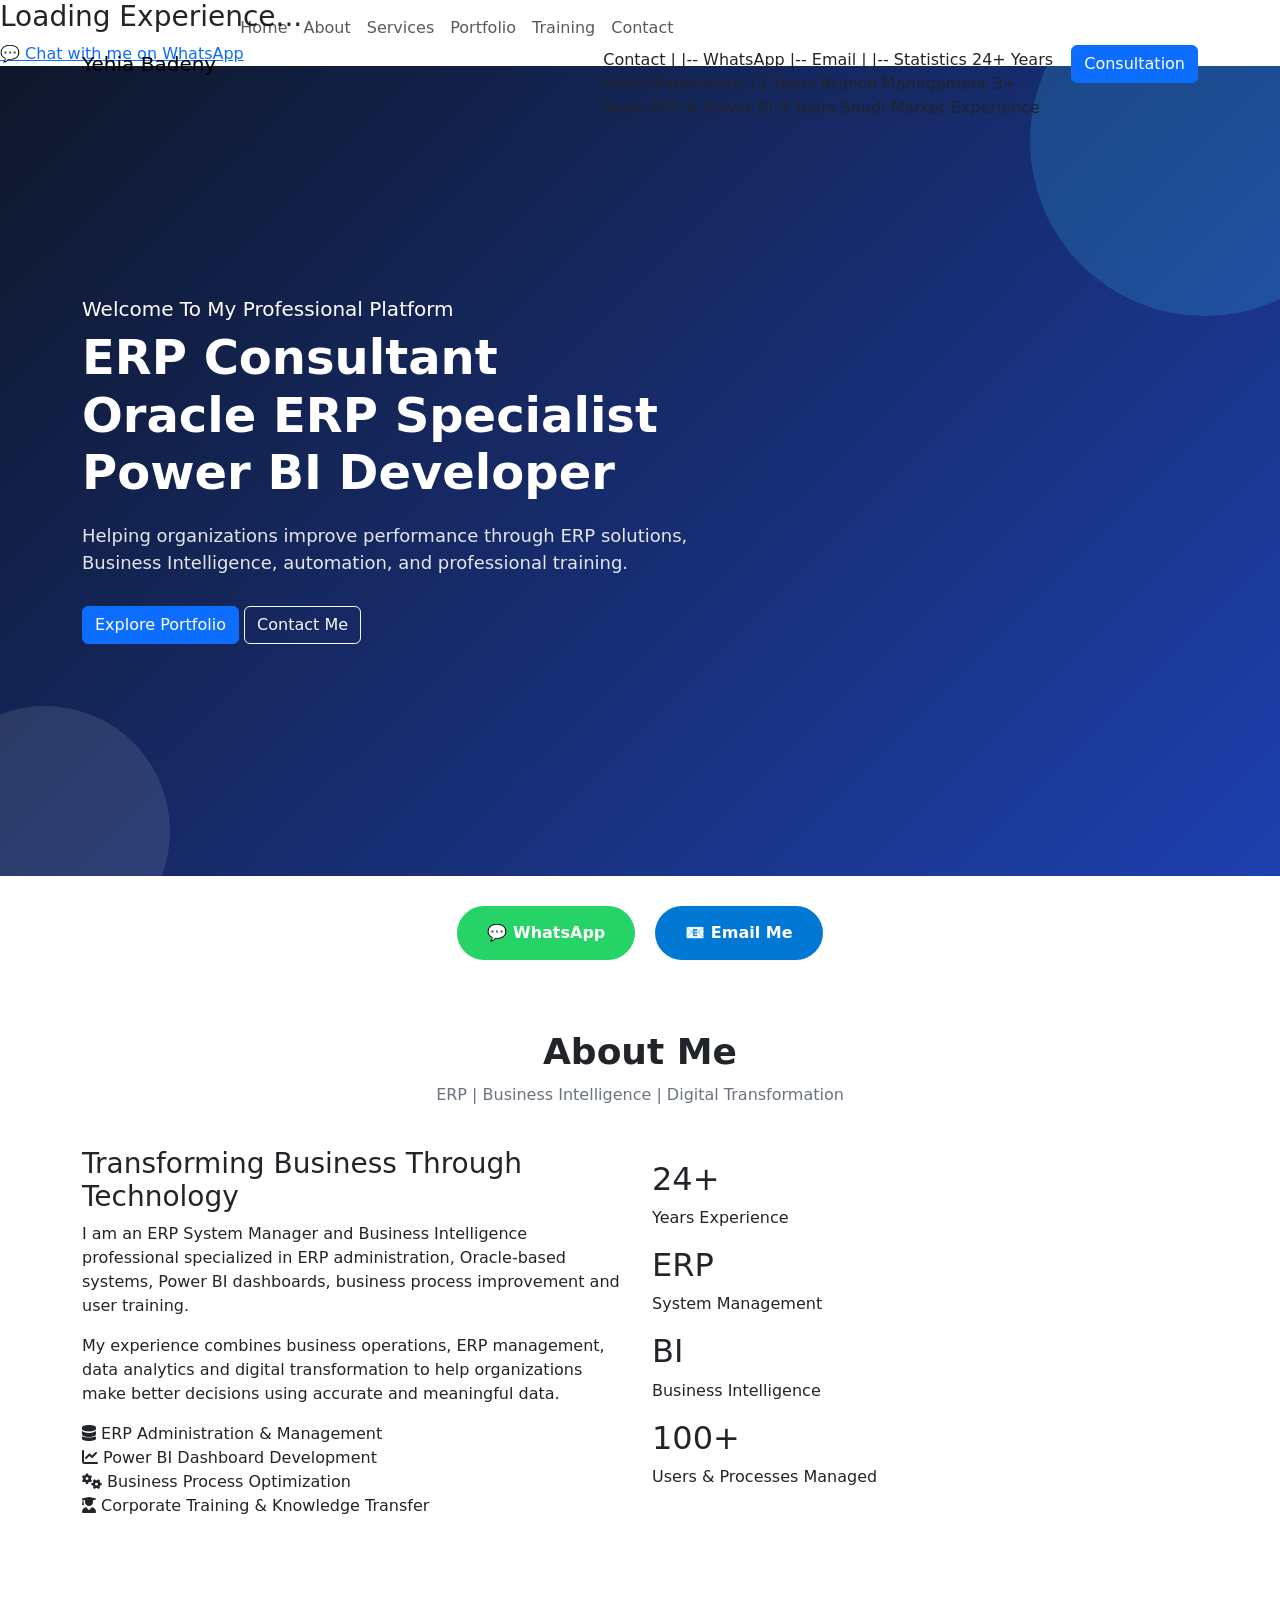
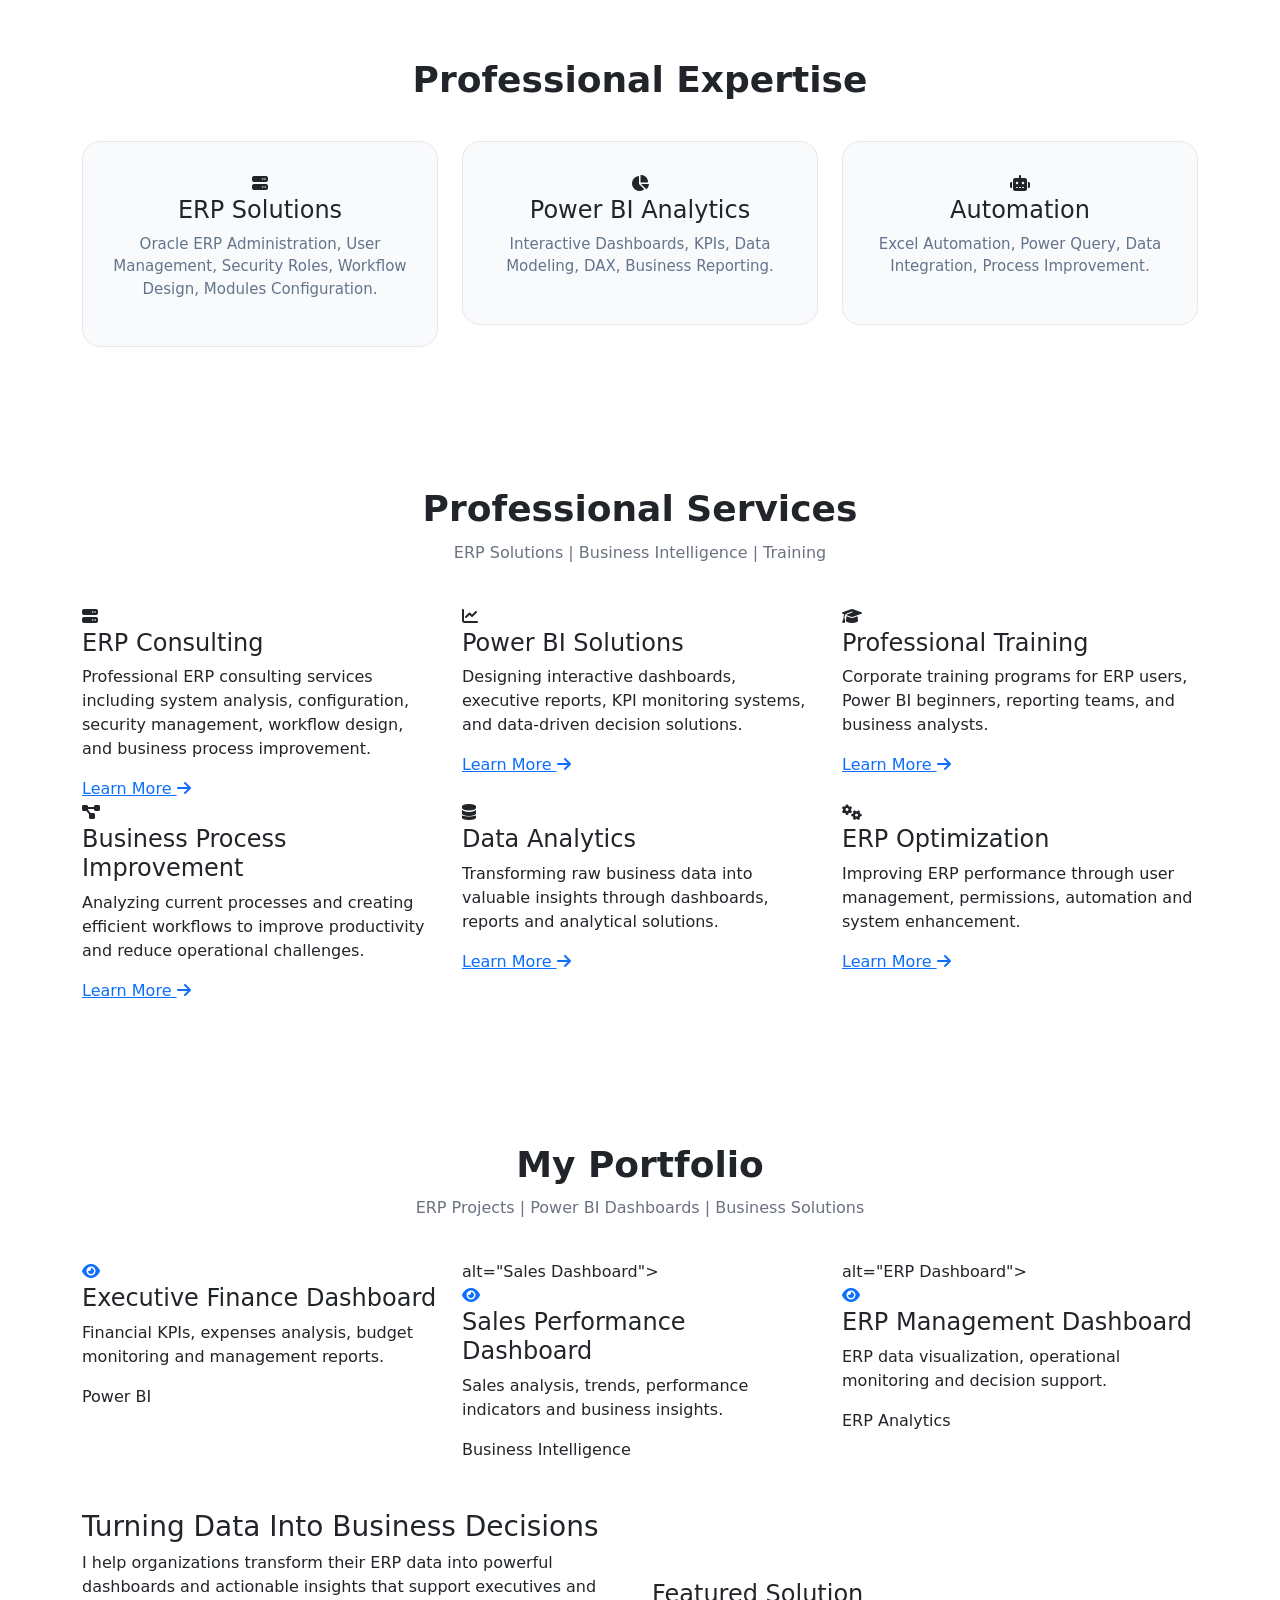
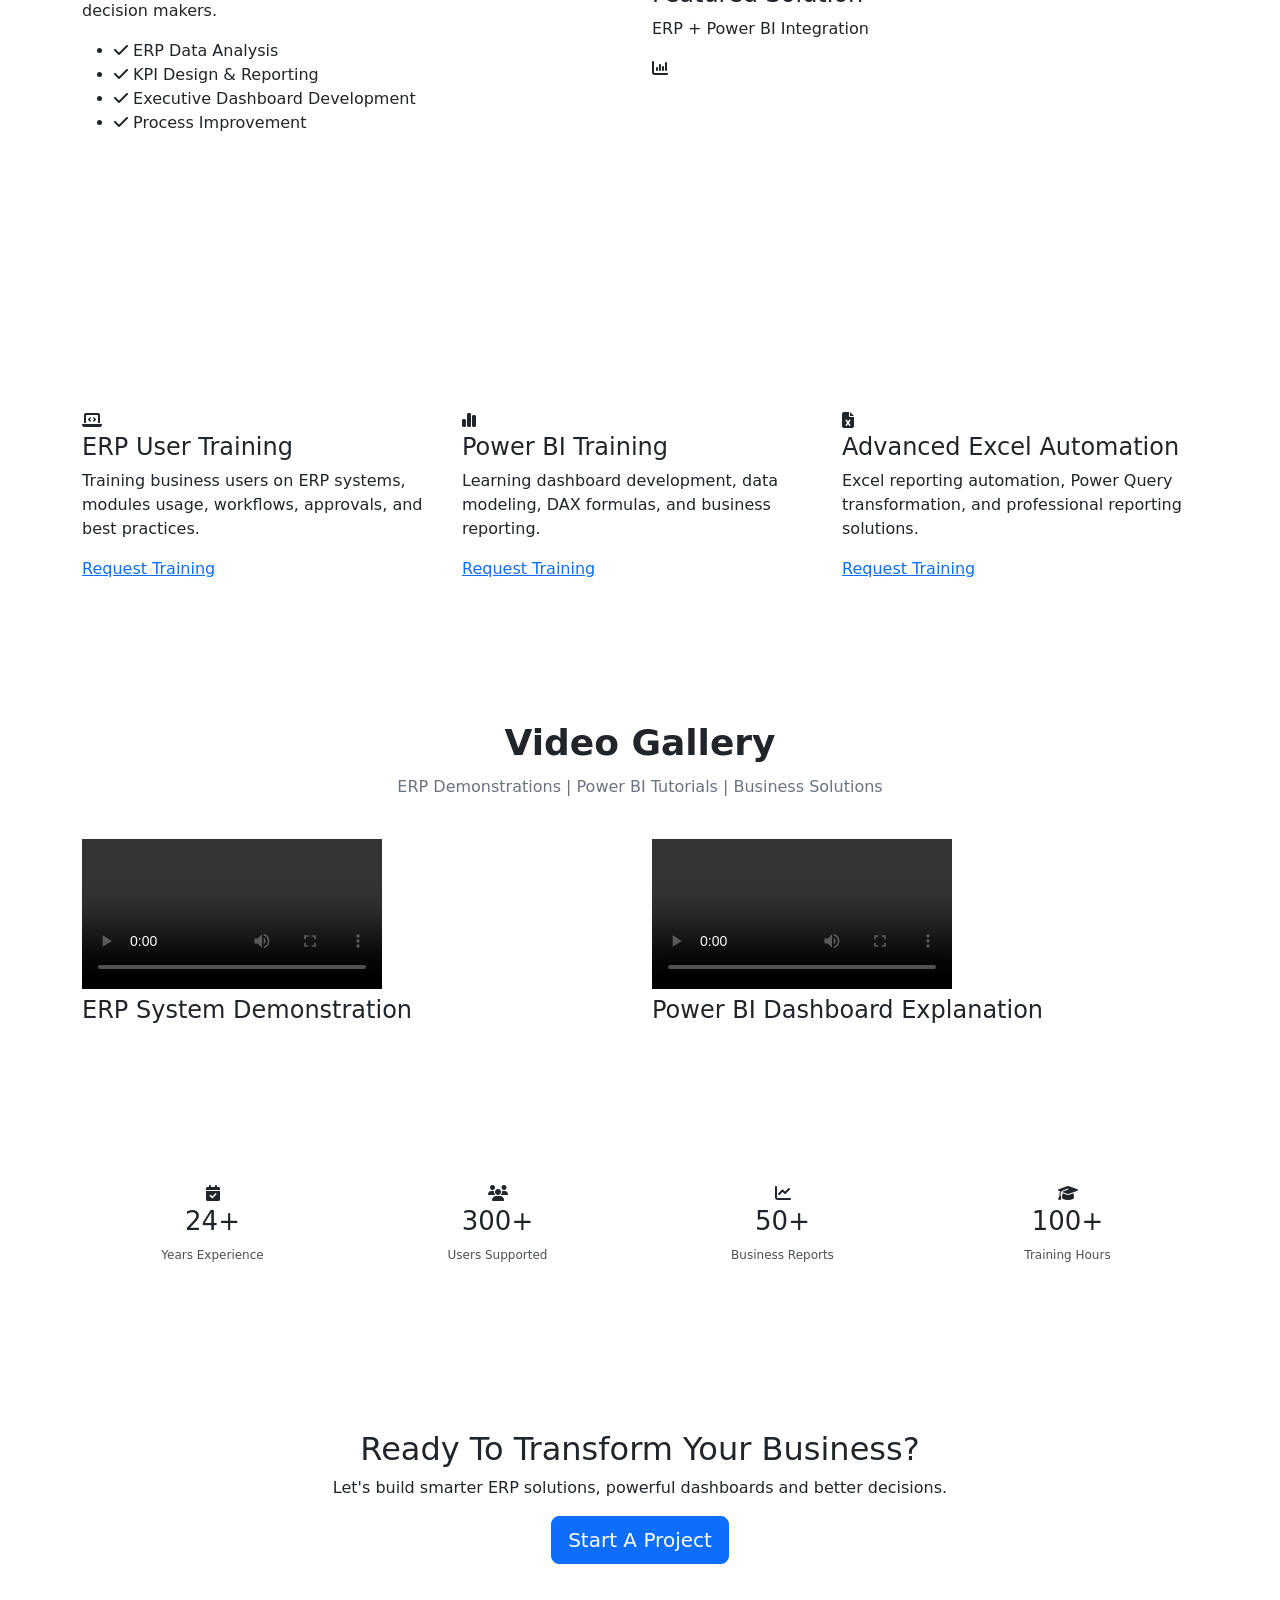
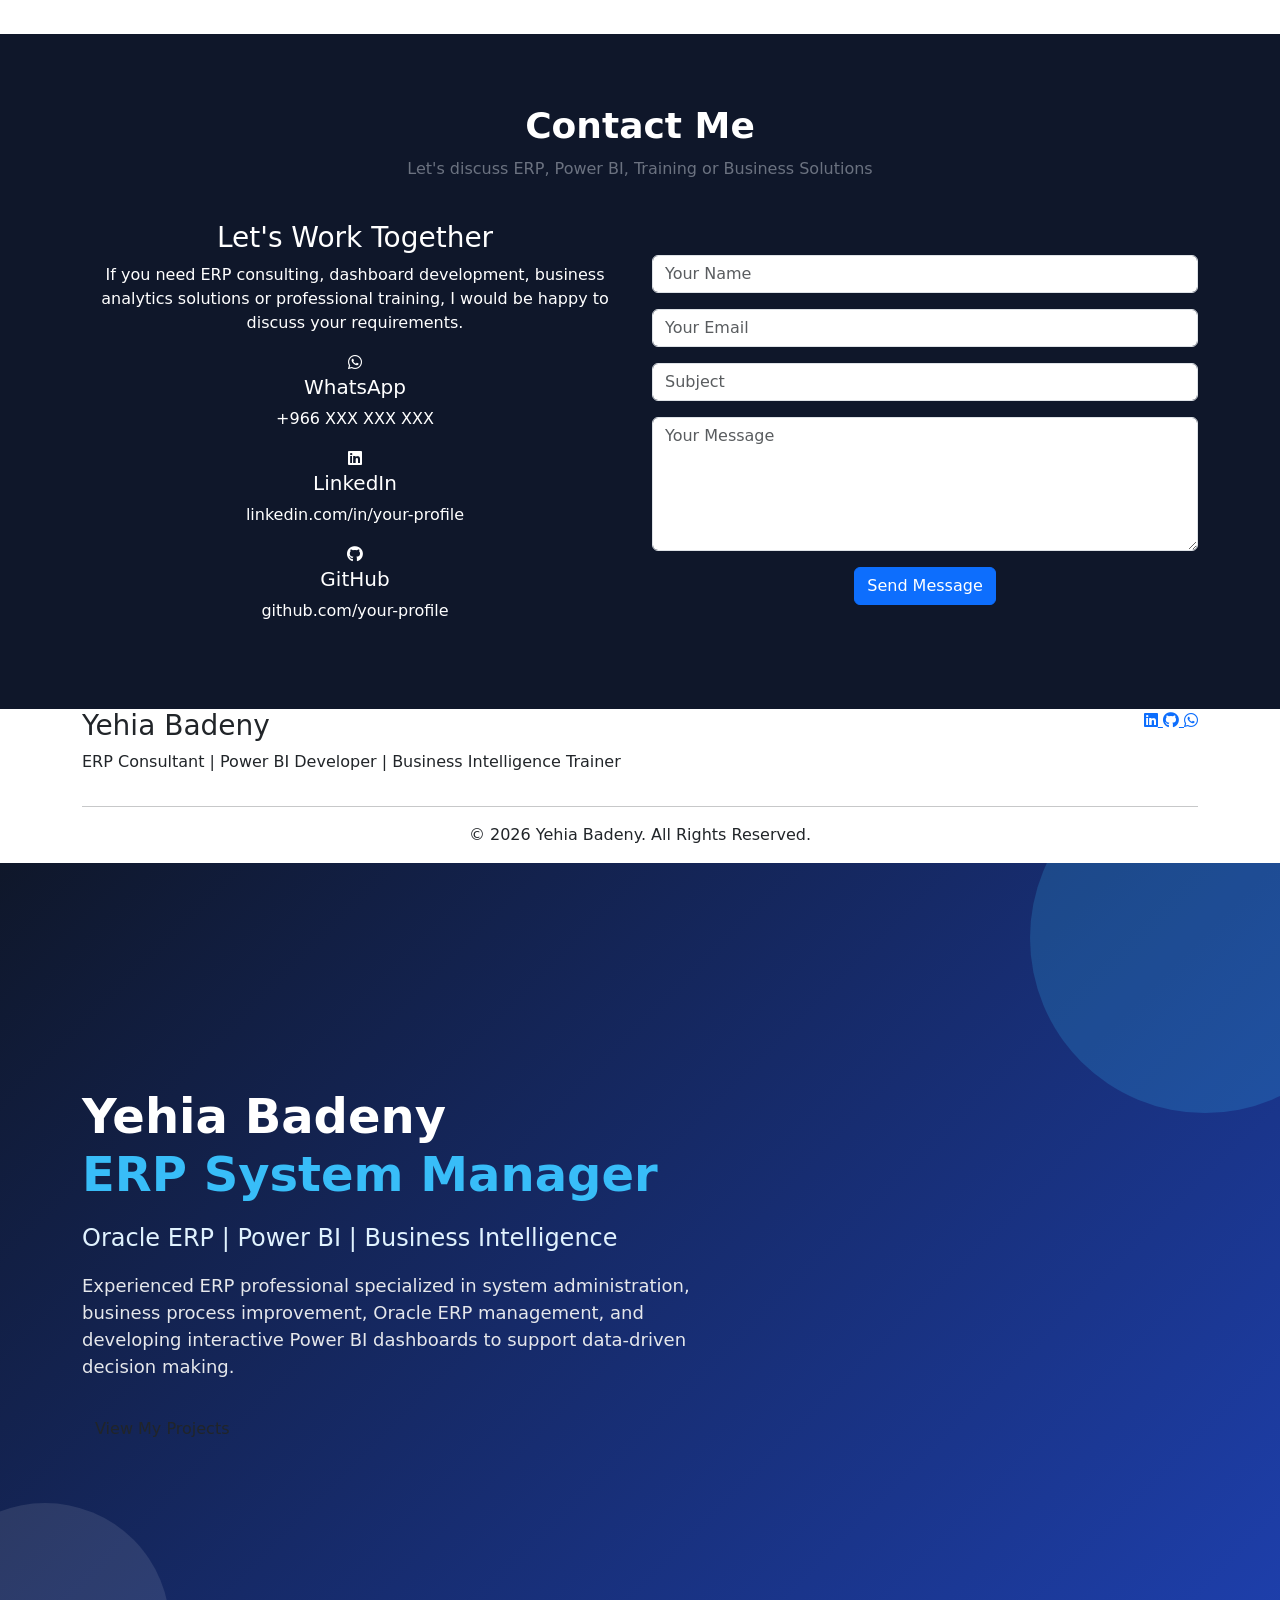
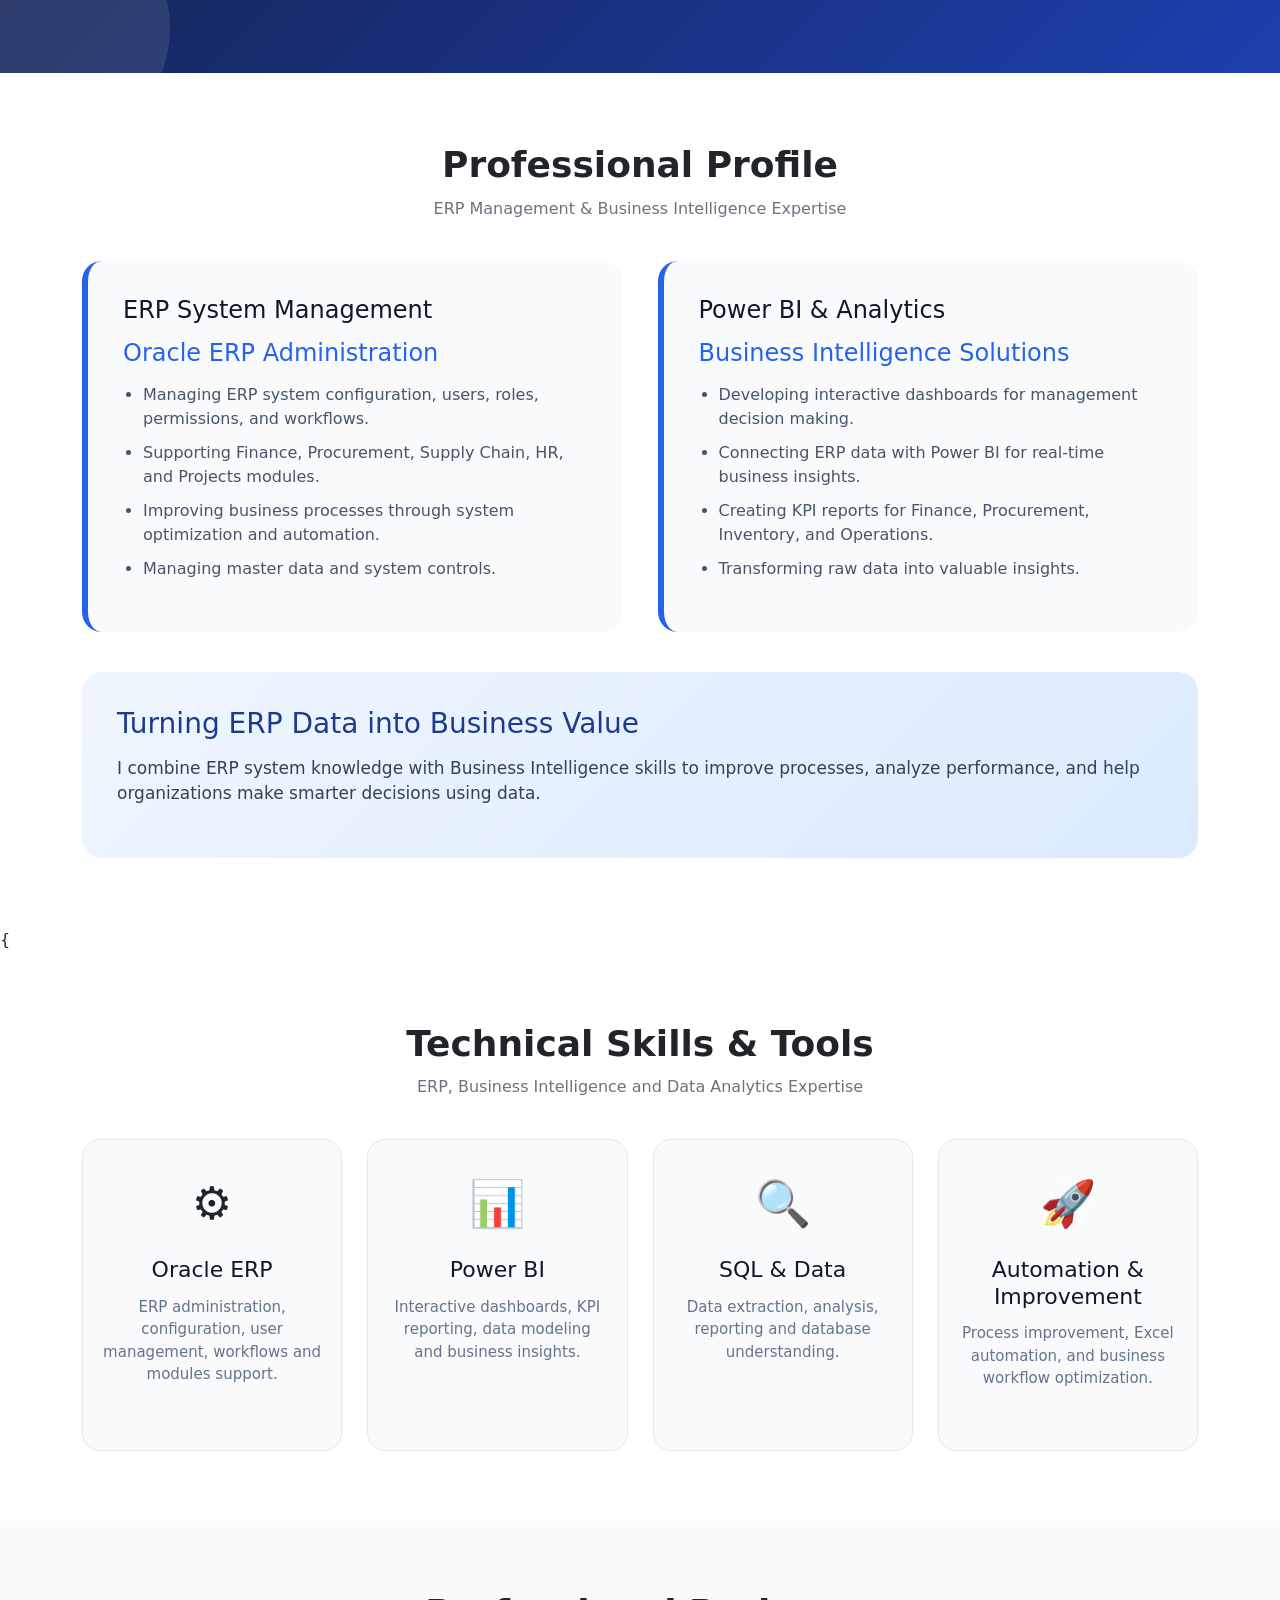
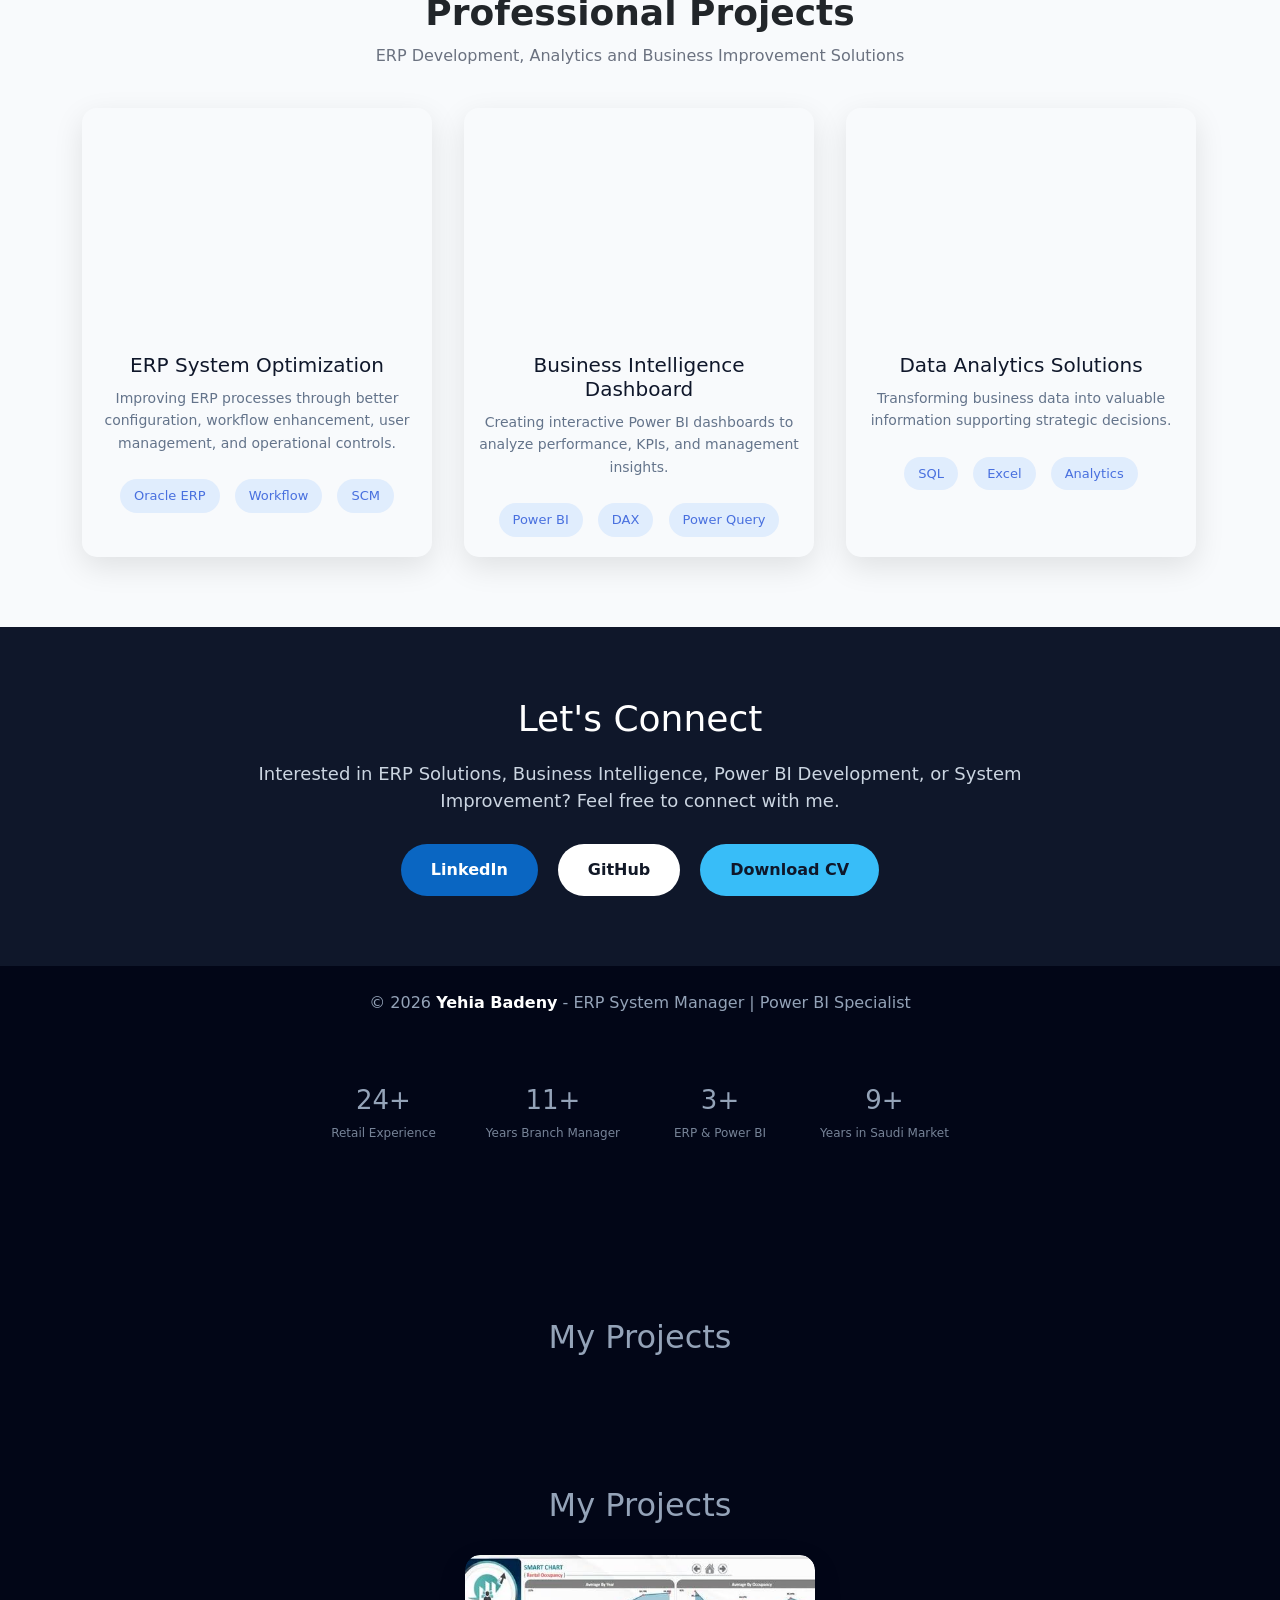
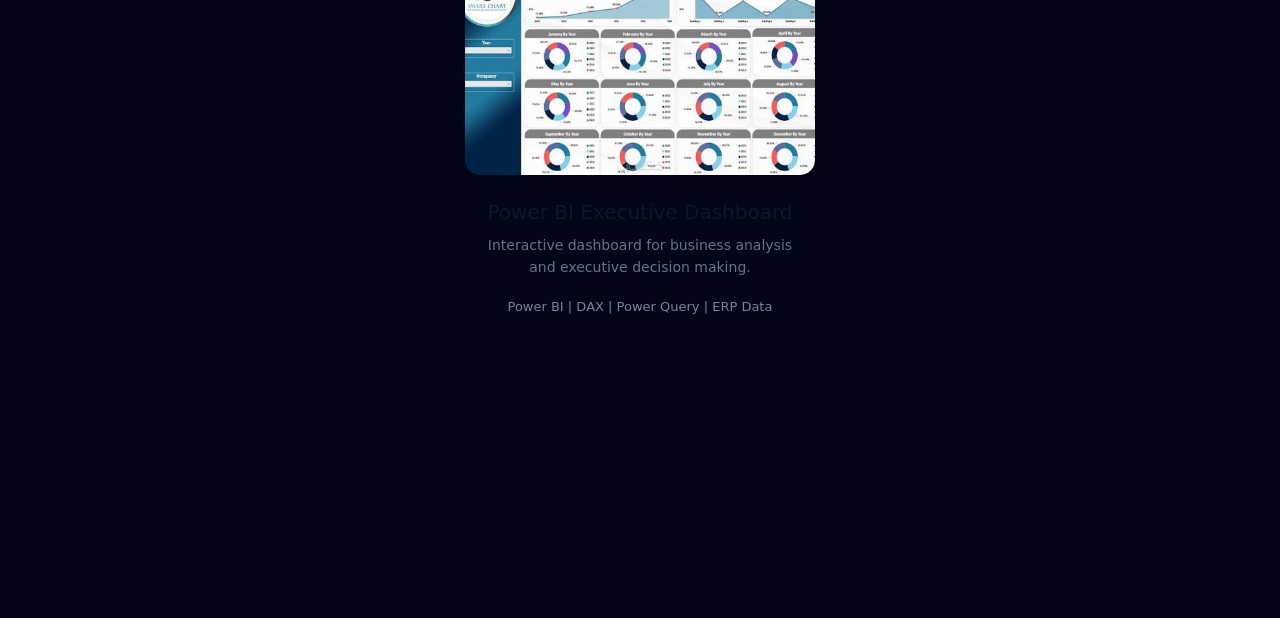
==== index.html @ 1dc87e91 "Update index.html" ====
<!DOCTYPE html>
<html lang="en">


<head>
<link rel="stylesheet" href="style.css">
</head>

<meta charset="UTF-8">

<meta name="viewport" content="width=device-width, initial-scale=1.0">

<title>Yehia Badeny | ERP & Business Intelligence Solutions</title>


<meta name="description" content="ERP Consultant, Oracle ERP Specialist, Power BI Developer, Business Intelligence Expert and Professional Trainer">


<meta name="keywords" content="ERP, Oracle ERP, Power BI, Business Intelligence, Dashboard, Training, Consulting">


<meta name="author" content="Yehia Badeny">


<!-- Google Font -->

<link rel="preconnect" href="https://fonts.googleapis.com">

<link rel="preconnect" href="https://fonts.gstatic.com" crossorigin>

<link href="https://fonts.googleapis.com/css2?family=Poppins:wght@300;400;500;600;700;800&display=swap" rel="stylesheet">



<!-- Bootstrap -->

<link href="https://cdn.jsdelivr.net/npm/bootstrap@5.3.7/dist/css/bootstrap.min.css" rel="stylesheet">



<!-- Font Awesome -->

<link rel="stylesheet" href="https://cdnjs.cloudflare.com/ajax/libs/font-awesome/6.7.2/css/all.min.css">



<!-- AOS Animation -->

<link href="https://unpkg.com/aos@2.3.4/dist/aos.css" rel="stylesheet">



<!-- Main Style -->

<link rel="stylesheet" href="assets/css/style.css">


</head>



<body>


<!-- ==========================
Loading Screen
========================== -->


<div class="loader">

<div class="loader-circle"></div>

<h3>Loading Experience...</h3>

</div>




<!-- ==========================
Navigation
========================== -->


<nav class="navbar navbar-expand-lg fixed-top">


<div class="container">


<a class="navbar-brand" href="#home">

<span class="brand-main">
Yehia
</span>

<span class="brand-second">
Badeny
</span>


</a>




<button class="navbar-toggler"
type="button"
data-bs-toggle="collapse"
data-bs-target="#navbarMenu">


<i class="fa-solid fa-bars"></i>


</button>




<div class="collapse navbar-collapse" id="navbarMenu">



<ul class="navbar-nav ms-auto">



<li class="nav-item">

<a class="nav-link" href="#home">

Home

</a>

</li>



<li class="nav-item">

<a class="nav-link" href="#about">

About

</a>

</li>



<li class="nav-item">

<a class="nav-link" href="#services">

Services

</a>

</li>




<li class="nav-item">

<a class="nav-link" href="#portfolio">

Portfolio

</a>

</li>



<li class="nav-item">

<a class="nav-link" href="#training">

Training

</a>

</li>



<li class="nav-item">

<a class="nav-link" href="#contact">

Contact

</a>
Contact
   |
   |-- WhatsApp
   |-- Email
   |
   |-- Statistics
        24+ Years Retail Experience
        11 Years Branch Management
        3+ Years ERP & Power BI
        9 Years Saudi Market Experience
</li>



</ul>



<a href="#contact" class="btn btn-primary ms-lg-3">

Consultation

</a>



</div>


</div>


</nav>
<a href="https://wa.me/966592792246" target="_blank" class="whatsapp-btn">
    💬 Chat with me on WhatsApp
</a>





<!-- ==========================
Hero Section
========================== -->


<section id="home" class="hero">


<div class="container">


<div class="row align-items-center">



<div class="col-lg-7">


<h5>

Welcome To My Professional Platform

</h5>



<h1>


ERP Consultant

<br>


Oracle ERP Specialist

<br>


Power BI Developer


</h1>




<p>


Helping organizations improve performance through ERP solutions,
Business Intelligence, automation, and professional training.


</p>




<div class="hero-buttons">


<a href="#portfolio" class="btn btn-primary">

Explore Portfolio

</a>



<a href="#contact" class="btn btn-outline-light">

Contact Me

</a>


</div>



</div>





<div class="col-lg-5 text-center">


<div class="profile-box">





</div>



</div>




</div>


</div>


</section>
<div class="contact-buttons">

    <a href="https://wa.me/966592792246" target="_blank" class="btn-whatsapp">
        💬 WhatsApp
    </a>

    <a href="mailto:yehia.badney1@gmail.com" class="btn-email">
        📧 Email Me
    </a>

</div>




<!-- ==========================
Next Sections Will Be Added Here

Before:
</body>

</html>

========================== -->




<!-- Bootstrap JS -->

<script src="https://cdn.jsdelivr.net/npm/bootstrap@5.3.7/dist/js/bootstrap.bundle.min.js"></script>



<!-- AOS -->

<script src="https://unpkg.com/aos@2.3.4/dist/aos.js"></script>



<script>

AOS.init();

</script>
<!-- ==========================
About Section
========================== -->


<section id="about" class="about-section">


<div class="container">


<div class="section-title text-center" data-aos="fade-up">


<h2>About Me</h2>

<p>
ERP | Business Intelligence | Digital Transformation
</p>


</div>




<div class="row align-items-center">



<div class="col-lg-6" data-aos="fade-right">


<h3>

Transforming Business Through Technology

</h3>



<p>

I am an ERP System Manager and Business Intelligence professional
specialized in ERP administration, Oracle-based systems,
Power BI dashboards, business process improvement and user training.

</p>



<p>

My experience combines business operations, ERP management,
data analytics and digital transformation to help organizations
make better decisions using accurate and meaningful data.

</p>




<div class="skills-list">


<div class="skill-item">

<i class="fa-solid fa-database"></i>

<span>
ERP Administration & Management
</span>

</div>



<div class="skill-item">

<i class="fa-solid fa-chart-line"></i>

<span>
Power BI Dashboard Development
</span>

</div>



<div class="skill-item">

<i class="fa-solid fa-gears"></i>

<span>
Business Process Optimization
</span>

</div>



<div class="skill-item">

<i class="fa-solid fa-user-graduate"></i>

<span>
Corporate Training & Knowledge Transfer
</span>

</div>


</div>



</div>






<div class="col-lg-6" data-aos="fade-left">


<div class="experience-box">



<div class="counter-box">


<h2>

24+

</h2>


<p>

Years Experience

</p>


</div>




<div class="counter-box">


<h2>

ERP

</h2>


<p>

System Management

</p>


</div>




<div class="counter-box">


<h2>

BI

</h2>


<p>

Business Intelligence

</p>


</div>




<div class="counter-box">


<h2>

100+

</h2>


<p>

Users & Processes Managed

</p>


</div>



</div>



</div>



</div>


</div>


</section>





<!-- ==========================
ERP Skills Section
========================== -->


<section class="skills-section">


<div class="container">



<div class="section-title text-center">


<h2>

Professional Expertise

</h2>


</div>





<div class="row">





<div class="col-md-4">


<div class="skill-card">


<i class="fa-solid fa-server"></i>


<h4>

ERP Solutions

</h4>


<p>

Oracle ERP Administration,
User Management,
Security Roles,
Workflow Design,
Modules Configuration.

</p>


</div>


</div>







<div class="col-md-4">


<div class="skill-card">


<i class="fa-solid fa-chart-pie"></i>


<h4>

Power BI Analytics

</h4>


<p>

Interactive Dashboards,
KPIs,
Data Modeling,
DAX,
Business Reporting.

</p>


</div>


</div>







<div class="col-md-4">


<div class="skill-card">


<i class="fa-solid fa-robot"></i>


<h4>

Automation

</h4>


<p>

Excel Automation,
Power Query,
Data Integration,
Process Improvement.

</p>


</div>


</div>



</div>



</div>


</section>
<!-- ==========================
Services Section
========================== -->


<section id="services" class="services-section">


<div class="container">



<div class="section-title text-center" data-aos="fade-up">


<h2>

Professional Services

</h2>


<p>

ERP Solutions | Business Intelligence | Training

</p>


</div>





<div class="row">





<!-- Service 1 -->


<div class="col-lg-4 col-md-6" data-aos="fade-up">


<div class="service-card">


<div class="service-icon">

<i class="fa-solid fa-server"></i>

</div>



<h4>

ERP Consulting

</h4>



<p>

Professional ERP consulting services including
system analysis, configuration, security management,
workflow design, and business process improvement.

</p>



<a href="#contact">

Learn More

<i class="fa-solid fa-arrow-right"></i>

</a>


</div>


</div>








<!-- Service 2 -->


<div class="col-lg-4 col-md-6" data-aos="fade-up" data-aos-delay="100">


<div class="service-card">


<div class="service-icon">

<i class="fa-solid fa-chart-line"></i>

</div>



<h4>

Power BI Solutions

</h4>



<p>

Designing interactive dashboards,
executive reports, KPI monitoring systems,
and data-driven decision solutions.

</p>



<a href="#contact">

Learn More

<i class="fa-solid fa-arrow-right"></i>

</a>


</div>


</div>








<!-- Service 3 -->


<div class="col-lg-4 col-md-6" data-aos="fade-up" data-aos-delay="200">


<div class="service-card">


<div class="service-icon">

<i class="fa-solid fa-graduation-cap"></i>

</div>



<h4>

Professional Training

</h4>



<p>

Corporate training programs for ERP users,
Power BI beginners, reporting teams,
and business analysts.

</p>



<a href="#contact">

Learn More

<i class="fa-solid fa-arrow-right"></i>

</a>


</div>


</div>








<!-- Service 4 -->


<div class="col-lg-4 col-md-6" data-aos="fade-up">


<div class="service-card">


<div class="service-icon">

<i class="fa-solid fa-diagram-project"></i>

</div>



<h4>

Business Process Improvement

</h4>



<p>

Analyzing current processes and creating
efficient workflows to improve productivity
and reduce operational challenges.

</p>



<a href="#contact">

Learn More

<i class="fa-solid fa-arrow-right"></i>

</a>


</div>


</div>








<!-- Service 5 -->


<div class="col-lg-4 col-md-6" data-aos="fade-up" data-aos-delay="100">


<div class="service-card">


<div class="service-icon">

<i class="fa-solid fa-database"></i>

</div>



<h4>

Data Analytics

</h4>



<p>

Transforming raw business data into
valuable insights through dashboards,
reports and analytical solutions.

</p>



<a href="#contact">

Learn More

<i class="fa-solid fa-arrow-right"></i>

</a>


</div>


</div>








<!-- Service 6 -->


<div class="col-lg-4 col-md-6" data-aos="fade-up" data-aos-delay="200">


<div class="service-card">


<div class="service-icon">

<i class="fa-solid fa-gears"></i>

</div>



<h4>

ERP Optimization

</h4>



<p>

Improving ERP performance through
user management, permissions,
automation and system enhancement.

</p>



<a href="#contact">

Learn More

<i class="fa-solid fa-arrow-right"></i>

</a>


</div>


</div>




</div>


</div>


</section>
<!-- ==========================
Portfolio Section
========================== -->


<section id="portfolio" class="portfolio-section">


<div class="container">



<div class="section-title text-center" data-aos="fade-up">


<h2>

My Portfolio

</h2>


<p>

ERP Projects | Power BI Dashboards | Business Solutions

</p>


</div>






<div class="row">





<!-- Project 1 -->


<div class="col-lg-4 col-md-6" data-aos="zoom-in">


<div class="portfolio-card">


<div class="portfolio-image">






<div class="portfolio-overlay">


<a href="assets/images/dashboard-finance.jpg">

<i class="fa-solid fa-eye"></i>

</a>


</div>


</div>



<div class="portfolio-content">


<h4>

Executive Finance Dashboard

</h4>


<p>

Financial KPIs, expenses analysis,
budget monitoring and management reports.

</p>


<span>

Power BI

</span>


</div>



</div>


</div>








<!-- Project 2 -->


<div class="col-lg-4 col-md-6" data-aos="zoom-in" data-aos-delay="100">


<div class="portfolio-card">


<div class="portfolio-image">


alt="Sales Dashboard">


<div class="portfolio-overlay">


<a href="assets/images/dashboard-sales.jpg">

<i class="fa-solid fa-eye"></i>

</a>


</div>


</div>



<div class="portfolio-content">


<h4>

Sales Performance Dashboard

</h4>


<p>

Sales analysis, trends,
performance indicators and business insights.

</p>


<span>

Business Intelligence

</span>


</div>



</div>


</div>








<!-- Project 3 -->


<div class="col-lg-4 col-md-6" data-aos="zoom-in" data-aos-delay="200">


<div class="portfolio-card">


<div class="portfolio-image">



alt="ERP Dashboard">


<div class="portfolio-overlay">


<a href="assets/images/dashboard-erp.jpg">

<i class="fa-solid fa-eye"></i>

</a>


</div>


</div>



<div class="portfolio-content">


<h4>

ERP Management Dashboard

</h4>


<p>

ERP data visualization,
operational monitoring and decision support.

</p>


<span>

ERP Analytics

</span>


</div>



</div>


</div>







</div>





<!-- Case Study Section -->


<div class="case-study mt-5" data-aos="fade-up">



<div class="row align-items-center">



<div class="col-lg-6">


<h3>

Turning Data Into Business Decisions

</h3>



<p>

I help organizations transform their ERP data
into powerful dashboards and actionable insights
that support executives and decision makers.

</p>



<ul>


<li>

<i class="fa-solid fa-check"></i>

ERP Data Analysis

</li>



<li>

<i class="fa-solid fa-check"></i>

KPI Design & Reporting

</li>



<li>

<i class="fa-solid fa-check"></i>

Executive Dashboard Development

</li>



<li>

<i class="fa-solid fa-check"></i>

Process Improvement

</li>


</ul>



</div>





<div class="col-lg-6">


<div class="project-box">


<h4>

Featured Solution

</h4>


<p>

ERP + Power BI Integration

</p>


<i class="fa-solid fa-chart-column"></i>


</div>



</div>




</div>


</div>



</div>


</section>
<!-- ==========================
Training Section
========================== -->


<section id="training" class="training-section">


<div class="container">



<div class="section-title text-center" data-aos="fade-up">


<h2>

Professional Training

</h2>


<p>

Empowering Teams With ERP & Business Intelligence Skills

</p>


</div>





<div class="row">





<div class="col-lg-4 col-md-6" data-aos="fade-up">


<div class="training-card">


<div class="training-icon">

<i class="fa-solid fa-laptop-code"></i>

</div>



<h4>

ERP User Training

</h4>


<p>

Training business users on ERP systems,
modules usage, workflows, approvals,
and best practices.

</p>



<a href="#contact">

Request Training

</a>



</div>


</div>







<div class="col-lg-4 col-md-6" data-aos="fade-up" data-aos-delay="100">


<div class="training-card">


<div class="training-icon">

<i class="fa-solid fa-chart-simple"></i>

</div>



<h4>

Power BI Training

</h4>


<p>

Learning dashboard development,
data modeling, DAX formulas,
and business reporting.

</p>



<a href="#contact">

Request Training

</a>



</div>


</div>








<div class="col-lg-4 col-md-6" data-aos="fade-up" data-aos-delay="200">


<div class="training-card">


<div class="training-icon">

<i class="fa-solid fa-file-excel"></i>

</div>



<h4>

Advanced Excel Automation

</h4>


<p>

Excel reporting automation,
Power Query transformation,
and professional reporting solutions.

</p>



<a href="#contact">

Request Training

</a>



</div>


</div>




</div>



</div>


</section>







<!-- ==========================
Video Gallery Section
========================== -->


<section class="video-section">


<div class="container">



<div class="section-title text-center">


<h2>

Video Gallery

</h2>


<p>

ERP Demonstrations | Power BI Tutorials | Business Solutions

</p>


</div>





<div class="row">





<div class="col-lg-6">


<div class="video-box">


<video controls>


<source src="assets/videos/erp-demo.mp4" type="video/mp4">


Your browser does not support video.


</video>



<h4>

ERP System Demonstration

</h4>



</div>


</div>








<div class="col-lg-6">


<div class="video-box">


<video controls>


<source src="assets/videos/powerbi-demo.mp4" type="video/mp4">


Your browser does not support video.


</video>



<h4>

Power BI Dashboard Explanation

</h4>



</div>


</div>





</div>


</div>


</section>









<!-- ==========================
Statistics Section
========================== -->


<section class="statistics-section">


<div class="container">


<div class="row text-center">





<div class="col-lg-3 col-md-6">


<div class="stat-box">


<i class="fa-solid fa-calendar-check"></i>


<h2>

24+

</h2>


<p>

Years Experience

</p>


</div>


</div>







<div class="col-lg-3 col-md-6">


<div class="stat-box">


<i class="fa-solid fa-users"></i>


<h2>

300+

</h2>


<p>

Users Supported

</p>


</div>


</div>







<div class="col-lg-3 col-md-6">


<div class="stat-box">


<i class="fa-solid fa-chart-line"></i>


<h2>

50+

</h2>


<p>

Business Reports

</p>


</div>


</div>







<div class="col-lg-3 col-md-6">


<div class="stat-box">


<i class="fa-solid fa-graduation-cap"></i>


<h2>

100+

</h2>


<p>

Training Hours

</p>


</div>


</div>






</div>


</div>


</section>









<!-- ==========================
Call To Action
========================== -->


<section class="cta-section">


<div class="container text-center">


<h2>

Ready To Transform Your Business?

</h2>


<p>

Let's build smarter ERP solutions,
powerful dashboards and better decisions.

</p>



<a href="#contact" class="btn btn-primary btn-lg">

Start A Project

</a>



</div>


</section>
<!-- ==========================
Contact Section
========================== -->


<section id="contact" class="contact-section">


<div class="container">



<div class="section-title text-center" data-aos="fade-up">


<h2>

Contact Me

</h2>


<p>

Let's discuss ERP, Power BI, Training or Business Solutions

</p>


</div>






<div class="row align-items-center">





<div class="col-lg-6" data-aos="fade-right">



<h3>

Let's Work Together

</h3>



<p>

If you need ERP consulting, dashboard development,
business analytics solutions or professional training,
I would be happy to discuss your requirements.

</p>






<div class="contact-info">





<div class="contact-item">


<i class="fa-brands fa-whatsapp"></i>


<div>


<h5>

WhatsApp

</h5>


<p>

+966 XXX XXX XXX

</p>


</div>


</div>







<div class="contact-item">


<i class="fa-brands fa-linkedin"></i>


<div>


<h5>

LinkedIn

</h5>


<p>

linkedin.com/in/your-profile

</p>


</div>


</div>







<div class="contact-item">


<i class="fa-brands fa-github"></i>


<div>


<h5>

GitHub

</h5>


<p>

github.com/your-profile

</p>


</div>


</div>




</div>



</div>








<div class="col-lg-6" data-aos="fade-left">



<div class="contact-form">



<form>



<div class="mb-3">

<input 
type="text"
class="form-control"
placeholder="Your Name">

</div>





<div class="mb-3">

<input 
type="email"
class="form-control"
placeholder="Your Email">

</div>





<div class="mb-3">

<input 
type="text"
class="form-control"
placeholder="Subject">

</div>





<div class="mb-3">

<textarea
class="form-control"
rows="5"
placeholder="Your Message"></textarea>

</div>





<button type="submit"
class="btn btn-primary">

Send Message

</button>



</form>


</div>


</div>





</div>


</div>


</section>







<!-- ==========================
Footer
========================== -->


<footer class="footer-section">


<div class="container">



<div class="row">





<div class="col-lg-6">


<h3>

Yehia Badeny

</h3>


<p>

ERP Consultant | Power BI Developer |
Business Intelligence Trainer

</p>


</div>






<div class="col-lg-6 text-lg-end">


<div class="social-links">



<a href="#" target="_blank">

<i class="fa-brands fa-linkedin"></i>

</a>



<a href="#" target="_blank">

<i class="fa-brands fa-github"></i>

</a>



<a href="#" target="_blank">

<i class="fa-brands fa-whatsapp"></i>

</a>



</div>


</div>




</div>






<hr>




<div class="copyright text-center">


<p>

© 2026 Yehia Badeny. All Rights Reserved.

</p>


</div>




</div>


</footer>
<!-- =====================================
     HERO SECTION - ERP & POWER BI PORTFOLIO
===================================== -->

<section class="hero">

    <div class="container">

        <div class="hero-content">

            <h1>
                Yehia Badeny
                <br>
                <span>ERP System Manager</span>
            </h1>


            <h3>
                Oracle ERP | Power BI | Business Intelligence
            </h3>


            <p>
                Experienced ERP professional specialized in system administration,
                business process improvement, Oracle ERP management,
                and developing interactive Power BI dashboards to support
                data-driven decision making.
            </p>


            <a href="#" class="btn">
                View My Projects
            </a>


        </div>


        <div class="hero-dashboard">



           

        </div>


    </div>

</section>
<!-- =====================================
     PROFESSIONAL PROFILE SECTION
===================================== -->

<section class="experience-section">

    <div class="container">

        <div class="section-title">

            <h2>Professional Profile</h2>

            <p>
                ERP Management & Business Intelligence Expertise
            </p>

        </div>


        <div class="experience-container">


            <div class="experience-card">

                <h3>ERP System Management</h3>

                <h4>Oracle ERP Administration</h4>

                <ul>

                    <li>
                        Managing ERP system configuration,
                        users, roles, permissions, and workflows.
                    </li>

                    <li>
                        Supporting Finance, Procurement,
                        Supply Chain, HR, and Projects modules.
                    </li>

                    <li>
                        Improving business processes through
                        system optimization and automation.
                    </li>

                    <li>
                        Managing master data and system controls.
                    </li>

                </ul>

            </div>



            <div class="experience-card">

                <h3>Power BI & Analytics</h3>

                <h4>Business Intelligence Solutions</h4>

                <ul>

                    <li>
                        Developing interactive dashboards
                        for management decision making.
                    </li>

                    <li>
                        Connecting ERP data with Power BI
                        for real-time business insights.
                    </li>

                    <li>
                        Creating KPI reports for Finance,
                        Procurement, Inventory, and Operations.
                    </li>

                    <li>
                        Transforming raw data into valuable insights.
                    </li>

                </ul>

            </div>


        </div>


        <div class="erp-highlight">

            <h3>
                Turning ERP Data into Business Value
            </h3>

            <p>
                I combine ERP system knowledge with Business Intelligence
                skills to improve processes, analyze performance,
                and help organizations make smarter decisions using data.
            </p>

        </div>


    </div>

</section>

{
<!-- =====================================
     TECHNICAL SKILLS SECTION
===================================== -->

<section class="skills-section">

    <div class="container">


        <div class="section-title">

            <h2>Technical Skills & Tools</h2>

            <p>
                ERP, Business Intelligence and Data Analytics Expertise
            </p>

        </div>



        <div class="skills-grid">



            <div class="skill-card">

                <div class="skill-icon">
                    ⚙️
                </div>

                <h3>
                    Oracle ERP
                </h3>

                <p>
                    ERP administration, configuration,
                    user management, workflows and modules support.
                </p>


                <div class="skill-progress">

                    <div class="progress-bar">
                        <div class="progress-fill oracle-level"></div>
                    </div>

                </div>

            </div>





            <div class="skill-card">

                <div class="skill-icon">
                    📊
                </div>

                <h3>
                    Power BI
                </h3>

                <p>
                    Interactive dashboards, KPI reporting,
                    data modeling and business insights.
                </p>


                <div class="skill-progress">

                    <div class="progress-bar">
                        <div class="progress-fill powerbi-level"></div>
                    </div>

                </div>

            </div>





            <div class="skill-card">

                <div class="skill-icon">
                    🔍
                </div>

                <h3>
                    SQL & Data
                </h3>

                <p>
                    Data extraction, analysis,
                    reporting and database understanding.
                </p>


                <div class="skill-progress">

                    <div class="progress-bar">
                        <div class="progress-fill sql-level"></div>
                    </div>

                </div>

            </div>





            <div class="skill-card">

                <div class="skill-icon">
                    🚀
                </div>

                <h3>
                    Automation & Improvement
                </h3>

                <p>
                    Process improvement, Excel automation,
                    and business workflow optimization.
                </p>


                <div class="skill-progress">

                    <div class="progress-bar">
                        <div class="progress-fill erp-level"></div>
                    </div>

                </div>

            </div>



        </div>


    </div>

</section>
<!-- =====================================
     PROJECTS SECTION
===================================== -->

<section class="projects-section">

    <div class="container">

        <div class="section-title">

            <h2>Professional Projects</h2>

            <p>
                ERP Development, Analytics and Business Improvement Solutions
            </p>

        </div>


        <div class="projects-grid">



            <div class="project-card">

                <div class="project-image">

                

                </div>


                <div class="project-info">

                    <h3>
                        ERP System Optimization
                    </h3>


                    <p>
                        Improving ERP processes through better configuration,
                        workflow enhancement, user management,
                        and operational controls.
                    </p>


                    <div class="project-tools">

                        <span>Oracle ERP</span>
                        <span>Workflow</span>
                        <span>SCM</span>

                    </div>

                </div>

            </div>





            <div class="project-card">

                <div class="project-image">

                  

                </div>


                <div class="project-info">

                    <h3>
                        Business Intelligence Dashboard
                    </h3>


                    <p>
                        Creating interactive Power BI dashboards
                        to analyze performance, KPIs,
                        and management insights.
                    </p>


                    <div class="project-tools">

                        <span>Power BI</span>
                        <span>DAX</span>
                        <span>Power Query</span>

                    </div>

                </div>

            </div>





            <div class="project-card">

                <div class="project-image">

                  

                </div>


                <div class="project-info">

                    <h3>
                        Data Analytics Solutions
                    </h3>


                    <p>
                        Transforming business data into
                        valuable information supporting
                        strategic decisions.
                    </p>


                    <div class="project-tools">

                        <span>SQL</span>
                        <span>Excel</span>
                        <span>Analytics</span>

                    </div>

                </div>

            </div>



        </div>


    </div>

</section>
  <!-- =====================================
     CONTACT SECTION
===================================== -->

<section class="contact-section">

    <div class="container">

        <div class="contact-box">

            <h2>
                Let's Connect
            </h2>


            <p>
                Interested in ERP Solutions, Business Intelligence,
                Power BI Development, or System Improvement?
                Feel free to connect with me.
            </p>


            <div class="contact-buttons">


                <a href="#" class="contact-btn linkedin-btn">
                    LinkedIn
                </a>


                <a href="#" class="contact-btn github-btn">
                    GitHub
                </a>


                <a href="#" class="contact-btn cv-btn">
                    Download CV
                </a>


            </div>


        </div>


    </div>

</section>



<!-- =====================================
     FOOTER
===================================== -->

<footer class="footer">

    <p>
        © 2026 
        <strong>Yehia Badeny</strong>
        - ERP System Manager | Power BI Specialist
    </p>
<section class="stats">

    <div class="stat-box">
        <h2>24+</h2>
        <p>Retail Experience</p>
    </div>

    <div class="stat-box">
        <h2>11</h2>
        <p>Years Branch Manager</p>
    </div>

    <div class="stat-box">
        <h2>3+</h2>
        <p>ERP & Power BI</p>
    </div>

    <div class="stat-box">
        <h2>9</h2>
        <p>Years in Saudi Market</p>
    </div>

</section>
   <section class="projects">

<h2>My Projects</h2>
<section class="projects">

<h2>My Projects</h2>

<div class="project-gallery">

    <div class="project-card">

        <img src="powerbi-dashboard.png" alt="Power BI Executive Dashboard">

        <div class="project-info">

            <h3>Power BI Executive Dashboard</h3>

            <p>
            Interactive dashboard for business analysis and executive decision making.
            </p>

            <span>
            Power BI | DAX | Power Query | ERP Data
            </span>

        </div>

    </div>

</div>

</section>
  <script>
const counters = document.querySelectorAll('.stat-box h2');

counters.forEach(counter => {
    const target = parseInt(counter.innerText);
    let count = 0;

    const updateCounter = () => {
        const increment = target / 50;

        if (count < target) {
            count += increment;
            counter.innerText = Math.ceil(count) + "+";
            setTimeout(updateCounter, 30);
        } else {
            counter.innerText = target + "+";
        }
    };

    updateCounter();
});
</script>
</body>


</html>
---- style.css ----
/* =====================================
   Yehia ERP & Power BI Portfolio
   Stage 2 - Professional Design Base
===================================== */

* {
    margin: 0;
    padding: 0;
    box-sizing: border-box;
}

body {
    font-family: 'Segoe UI', Arial, sans-serif;
    background: #f5f7fb;
    color: #1f2937;
    line-height: 1.6;
}

html {
    scroll-behavior: smooth;
}

.container {
    width: 90%;
    max-width: 1200px;
    margin: auto;
}

section {
    padding: 70px 0;
}


/* Titles */

.section-title {
    text-align: center;
    margin-bottom: 40px;
}

.section-title h2 {
    font-size: 36px;
    font-weight: 700;
}

.section-title p {
    color: #6b7280;
    margin-top: 10px;
}


/* Cards */

.card {
    background: white;
    border-radius: 15px;
    padding: 25px;
    box-shadow: 0 10px 30px rgba(0,0,0,0.08);
    transition: 0.3s ease;
}

.card:hover {
    transform: translateY(-8px);
}


/* Buttons */

.btn {
    display: inline-block;
    padding: 12px 28px;
    border-radius: 30px;
    text-decoration: none;
    font-weight: 600;
    transition: 0.3s;
}

.btn:hover {
    transform: scale(1.05);
}
/* =====================================
   Stage 2 - Hero Section Design
   ERP & Power BI Portfolio
===================================== */

.hero {
    min-height: 90vh;
    display: flex;
    align-items: center;
    background: linear-gradient(135deg, #0f172a, #1e40af);
    color: white;
    position: relative;
    overflow: hidden;
}

.hero-content {
    width: 60%;
    z-index: 2;
}

.hero h1 {
    font-size: 48px;
    margin-bottom: 20px;
    font-weight: 800;
}

.hero h1 span {
    color: #38bdf8;
}

.hero h3 {
    font-size: 24px;
    margin-bottom: 20px;
    color: #e0f2fe;
}

.hero p {
    font-size: 18px;
    max-width: 650px;
    margin-bottom: 30px;
    color: #e5e7eb;
}


/* Hero Dashboard Image */

.hero-dashboard {
    width: 40%;
    position: relative;
}

.hero-dashboard img {
    width: 100%;
    border-radius: 20px;
    box-shadow:
        0 20px 50px rgba(0,0,0,0.35);
    animation: floatDashboard 4s ease-in-out infinite;
}


/* Floating Animation */

@keyframes floatDashboard {

    0% {
        transform: translateY(0px);
    }

    50% {
        transform: translateY(-15px);
    }

    100% {
        transform: translateY(0px);
    }
}


/* Background Shapes */

.hero::before {
    content: "";
    position: absolute;
    width: 350px;
    height: 350px;
    background: rgba(56,189,248,0.2);
    border-radius: 50%;
    top: -100px;
    right: -100px;
}


.hero::after {
    content: "";
    position: absolute;
    width: 250px;
    height: 250px;
    background: rgba(255,255,255,0.1);
    border-radius: 50%;
    bottom: -80px;
    left: -80px;
}
/* =====================================
   Stage 2 - Skills Cards Design
   ERP | Oracle | Power BI
===================================== */

.skills-section {
    background: #ffffff;
}

.skills-grid {
    display: grid;
    grid-template-columns: repeat(4, 1fr);
    gap: 25px;
}


.skill-card {
    background: #f8fafc;
    padding: 30px 20px;
    border-radius: 18px;
    text-align: center;
    border: 1px solid #e5e7eb;
    transition: 0.4s ease;
}


.skill-card:hover {
    transform: translateY(-10px);
    box-shadow: 0 15px 35px rgba(0,0,0,0.12);
}


.skill-icon {
    font-size: 45px;
    margin-bottom: 20px;
}


.skill-card h3 {
    font-size: 22px;
    margin-bottom: 12px;
    color: #0f172a;
}


.skill-card p {
    color: #64748b;
    font-size: 15px;
}


/* Skill Progress Bars */

.skill-progress {
    margin-top: 20px;
    text-align: left;
}


.progress-bar {
    width: 100%;
    height: 10px;
    background: #e2e8f0;
    border-radius: 10px;
    overflow: hidden;
}


.progress-fill {
    height: 100%;
    border-radius: 10px;
}


.erp-level {
    width: 95%;
}


.powerbi-level {
    width: 90%;
}


.oracle-level {
    width: 92%;
}


.sql-level {
    width: 75%;
}


/* Responsive */

@media(max-width: 992px){

    .skills-grid {
        grid-template-columns: repeat(2,1fr);
    }

}


@media(max-width: 600px){

    .skills-grid {
        grid-template-columns: 1fr;
    }

    .hero-content {
        width:100%;
    }

    .hero-dashboard {
        display:none;
    }

    .hero h1 {
        font-size:36px;
    }

}
/* =====================================
   Stage 2 - Power BI Dashboard Gallery
===================================== */

.dashboard-section {
    background: #f8fafc;
}


.dashboard-grid {
    display: grid;
    grid-template-columns: repeat(3, 1fr);
    gap: 30px;
}


.dashboard-card {
    background: white;
    border-radius: 20px;
    overflow: hidden;
    box-shadow: 0 12px 30px rgba(0,0,0,0.10);
    transition: 0.4s ease;
}


.dashboard-card:hover {
    transform: translateY(-12px);
}


.dashboard-card img {
    width: 100%;
    height: 230px;
    object-fit: cover;
    display: block;
}


.dashboard-content {
    padding: 25px;
}


.dashboard-content h3 {
    font-size: 22px;
    color: #0f172a;
    margin-bottom: 12px;
}


.dashboard-content p {
    color: #64748b;
    font-size: 15px;
    line-height: 1.7;
}


/* Dashboard Tags */

.dashboard-tags {
    margin-top: 15px;
}


.dashboard-tags span {

    display: inline-block;
    background: #e0f2fe;
    color: #0369a1;
    padding: 6px 14px;
    border-radius: 20px;
    font-size: 13px;
    margin: 5px;
}


/* Dashboard Animation */

.dashboard-card {
    animation: fadeDashboard 1s ease;
}


@keyframes fadeDashboard {

    from {
        opacity:0;
        transform: translateY(30px);
    }

    to {
        opacity:1;
        transform: translateY(0);
    }
}


/* Responsive Dashboard */

@media(max-width: 992px){

    .dashboard-grid {
        grid-template-columns: repeat(2,1fr);
    }

}
/* =====================================
   Stage 2 - Professional Experience
   ERP & BI Career Section
===================================== */

.experience-section {
    background: #ffffff;
}


.experience-container {
    display: grid;
    grid-template-columns: repeat(2, 1fr);
    gap: 35px;
}


.experience-card {
    background: #f8fafc;
    padding: 35px;
    border-radius: 20px;
    border-left: 6px solid #2563eb;
    transition: 0.3s ease;
}


.experience-card:hover {
    transform: translateY(-8px);
    box-shadow: 0 15px 35px rgba(0,0,0,0.12);
}


.experience-card h3 {
    font-size: 24px;
    color: #0f172a;
    margin-bottom: 15px;
}


.experience-card h4 {
    color: #2563eb;
    margin-bottom: 15px;
}


.experience-card ul {
    padding-left: 20px;
}


.experience-card li {
    margin-bottom: 10px;
    color: #475569;
}


/* ERP Highlight Box */

.erp-highlight {

    margin-top:40px;
    padding:35px;
    border-radius:20px;
    background: linear-gradient(
        135deg,
        #eff6ff,
        #dbeafe
    );

}


.erp-highlight h3 {

    color:#1e3a8a;
    margin-bottom:15px;

}


.erp-highlight p {

    color:#334155;
    font-size:17px;
}


/* Responsive */

@media(max-width:900px){

    .experience-container {
        grid-template-columns:1fr;
    }

}


@media(max-width:600px){

    .dashboard-grid {
        grid-template-columns:1fr;
    }

    .dashboard-card img {
        height:200px;
    }

}
/* =====================================
   Stage 2 - Power BI Projects Showcase
===================================== */

.projects-section {
    background: #f8fafc;
}


.projects-grid {

    display: grid;
    grid-template-columns: repeat(3,1fr);
    gap: 30px;

}


.project-card {

    background:white;
    border-radius:20px;
    overflow:hidden;
    box-shadow:0 10px 30px rgba(0,0,0,0.10);
    transition:0.4s ease;

}


.project-card:hover {

    transform:translateY(-12px);

}


.project-image {

    height:220px;
    overflow:hidden;

}


.project-image img {

    width:100%;
    height:100%;
    object-fit:cover;
    transition:0.5s;

}


.project-card:hover img {

    transform:scale(1.08);

}


.project-info {

    padding:25px;

}


.project-info h3 {

    font-size:22px;
    color:#0f172a;
    margin-bottom:12px;

}


.project-info p {

    color:#64748b;
    line-height:1.7;

}


/* Power BI Labels */

.project-tools {

    margin-top:20px;

}


.project-tools span {

    display:inline-block;
    padding:7px 14px;
    margin:5px;
    background:#dbeafe;
    color:#1d4ed8;
    border-radius:20px;
    font-size:13px;

}


/* Responsive */

@media(max-width:992px){

    .projects-grid {

        grid-template-columns:repeat(2,1fr);

    }

}


@media(max-width:600px){

    .projects-grid {

        grid-template-columns:1fr;

    }

}
/* =====================================
   Stage 2 - Contact & Footer Design
===================================== */

.contact-section {

    background:#0f172a;
    color:white;
    text-align:center;

}


.contact-box {

    max-width:800px;
    margin:auto;
}


.contact-box h2 {

    font-size:36px;
    margin-bottom:20px;

}


.contact-box p {

    color:#cbd5e1;
    font-size:18px;
    margin-bottom:30px;

}


/* Contact Buttons */

.contact-buttons {

    display:flex;
    justify-content:center;
    gap:20px;
    flex-wrap:wrap;

}


.contact-btn {

    padding:14px 30px;
    border-radius:30px;
    text-decoration:none;
    font-weight:600;
    transition:0.3s;

}


.linkedin-btn {

    background:#0a66c2;
    color:white;

}


.github-btn {

    background:#ffffff;
    color:#111827;

}


.cv-btn {

    background:#38bdf8;
    color:#0f172a;

}


.contact-btn:hover {

    transform:translateY(-5px);

}


/* Footer */

.footer {

    background:#020617;
    color:#94a3b8;
    text-align:center;
    padding:25px;

}


.footer strong {

    color:white;

}


/* Mobile */

@media(max-width:600px){

    .contact-box h2 {

        font-size:28px;

    }

    .contact-buttons {

        flex-direction:column;
        align-items:center;

    }

    .contact-btn {

        width:80%;

    }

}
.project-gallery {
    display: grid;
    grid-template-columns: repeat(auto-fit, minmax(300px, 1fr));
    gap: 25px;
}

.project-gallery img {
    width: 100%;
    height: 220px;
    object-fit: cover;
    border-radius: 12px;
    transition: 0.3s;
    box-shadow: 0 8px 20px rgba(0,0,0,.2);
}

.project-gallery img:hover {
    transform: scale(1.05);
}
.contact-buttons{
    display:flex;
    justify-content:center;
    gap:20px;
    margin-top:30px;
    flex-wrap:wrap;
}

.btn-whatsapp,
.btn-email{
    padding:15px 30px;
    border-radius:50px;
    text-decoration:none;
    color:#fff;
    font-weight:bold;
    transition:.3s;
}

.btn-whatsapp{
    background:#25D366;
}

.btn-email{
    background:#0078D4;
}

.btn-whatsapp:hover,
.btn-email:hover{
    transform:translateY(-3px);
    box-shadow:0 10px 25px rgba(0,0,0,.3);
}
.stats {
    display: flex;
    justify-content: center;
    gap: 25px;
    flex-wrap: wrap;
    margin: 50px 0;
}

.stat-box {
    text-align: center;
    padding: 25px;
    min-width: 180px;
    border-radius: 15px;
    box-shadow: 0 5px 20px rgba(0,0,0,0.15);
}
.stats {
    display: flex;
    justify-content: center;
    gap: 30px;
    flex-wrap: wrap;
    margin-top: 40px;
    padding: 20px 0;
}

.stat-box {
    text-align: center;
    background: transparent;
    box-shadow: none;
    padding: 10px;
    min-width: 120px;
}

.stat-box h2 {
    font-size: 26px;
    margin: 0;
}

.stat-box p {
    font-size: 12px;
    margin-top: 8px;
    opacity: 0.8;
}
.project-gallery {
    display: grid;
    grid-template-columns: repeat(auto-fit, minmax(280px, 1fr));
    gap: 25px;
    margin-top: 30px;
}

.project-card {
    background: transparent;
    border-radius: 15px;
    overflow: hidden;
    transition: 0.3s;
}

.project-card img {
    width: 100%;
    height: 220px;
    object-fit: cover;
    border-radius: 15px;
    display: block;
}

.project-info {
    padding: 15px 5px;
}

.project-info h3 {
    font-size: 20px;
    margin-bottom: 10px;
}

.project-info p {
    font-size: 14px;
    line-height: 1.6;
}

.project-info span {
    font-size: 13px;
    opacity: 0.8;
}

.project-card:hover {
    transform: translateY(-5px);
}
.projects {
    width: 90%;
    margin: 60px auto;
}

.projects h2 {
    text-align: center;
    margin-bottom: 30px;
}

.project-gallery {
    display: flex;
    justify-content: center;
}

.project-card {
    width: 350px;
    overflow: hidden;
}

.project-card img {
    width: 100%;
    height: 220px;
    object-fit: cover;
    border-radius: 15px;
}

.project-info {
    text-align: center;
    padding: 15px;
}

.project-info h3 {
    margin: 10px 0;
}

.project-info p {
    font-size: 14px;
}

.project-info span {
    font-size: 13px;
}
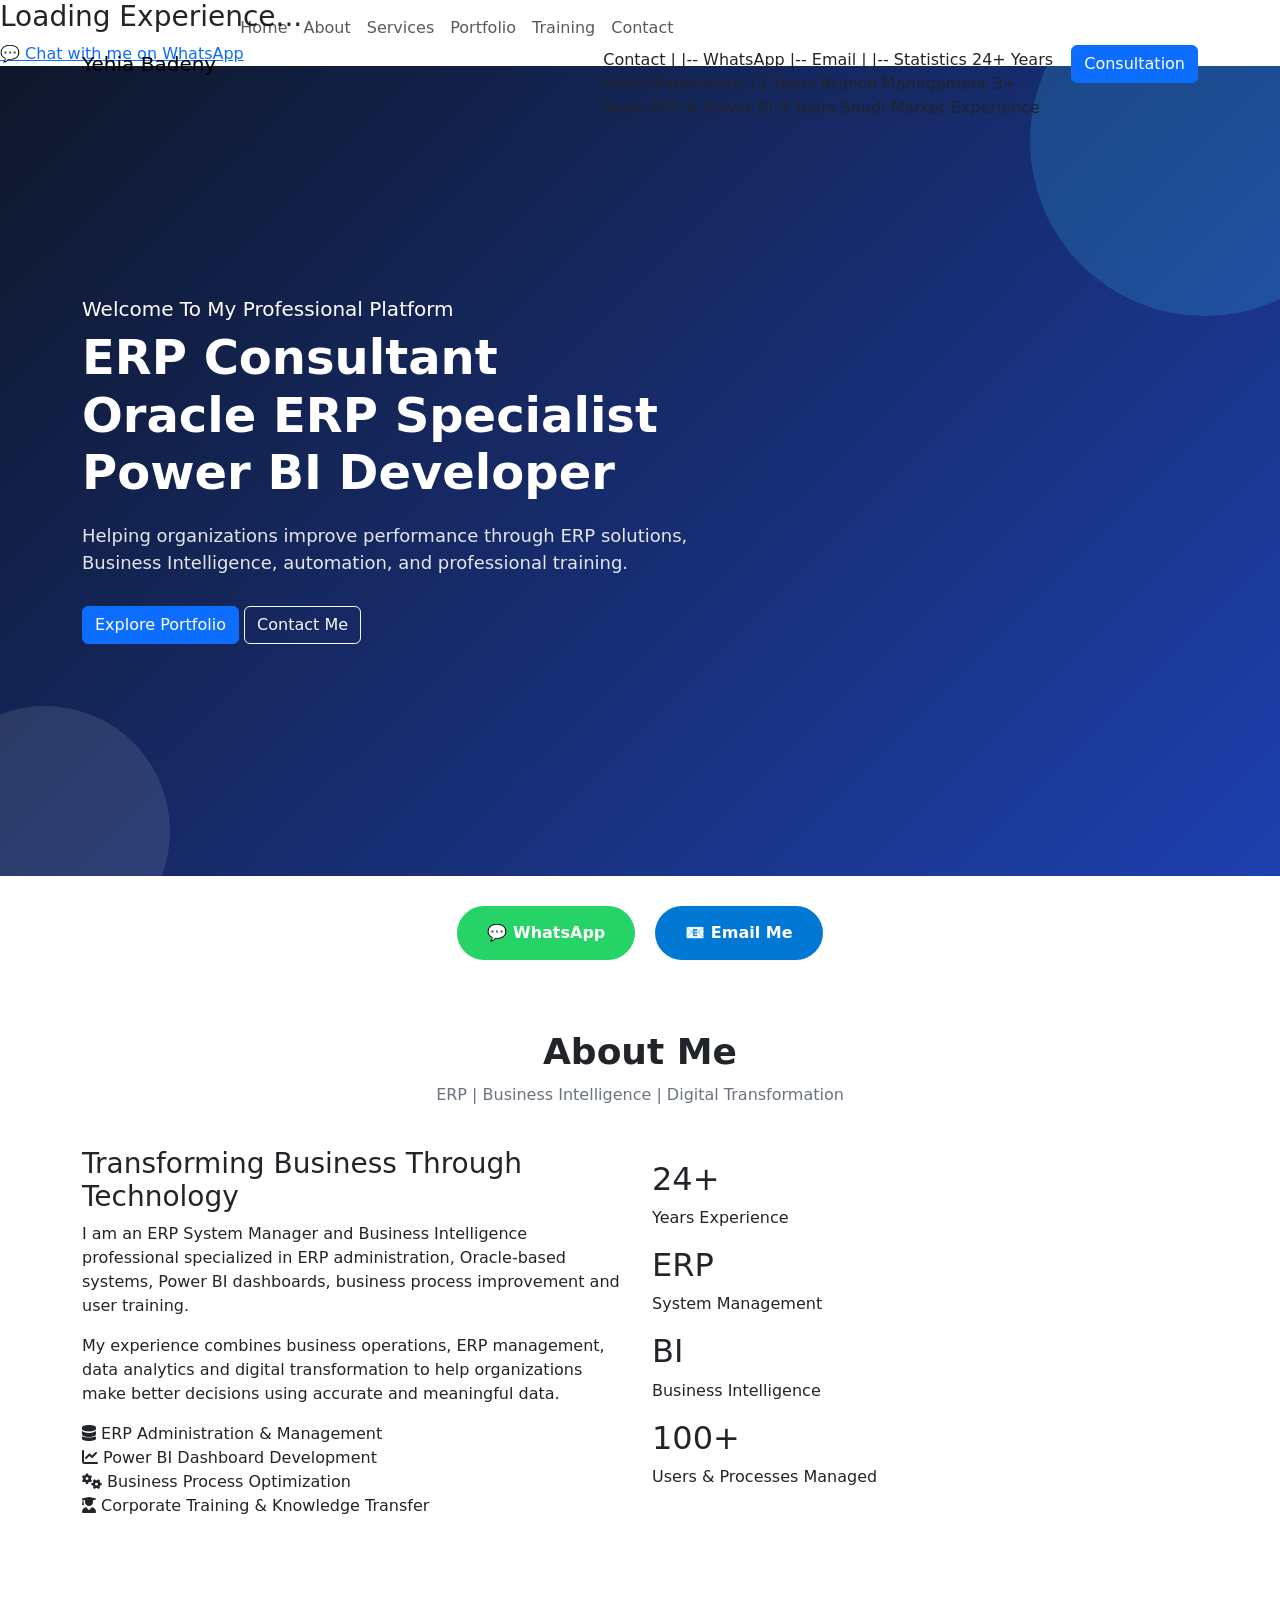
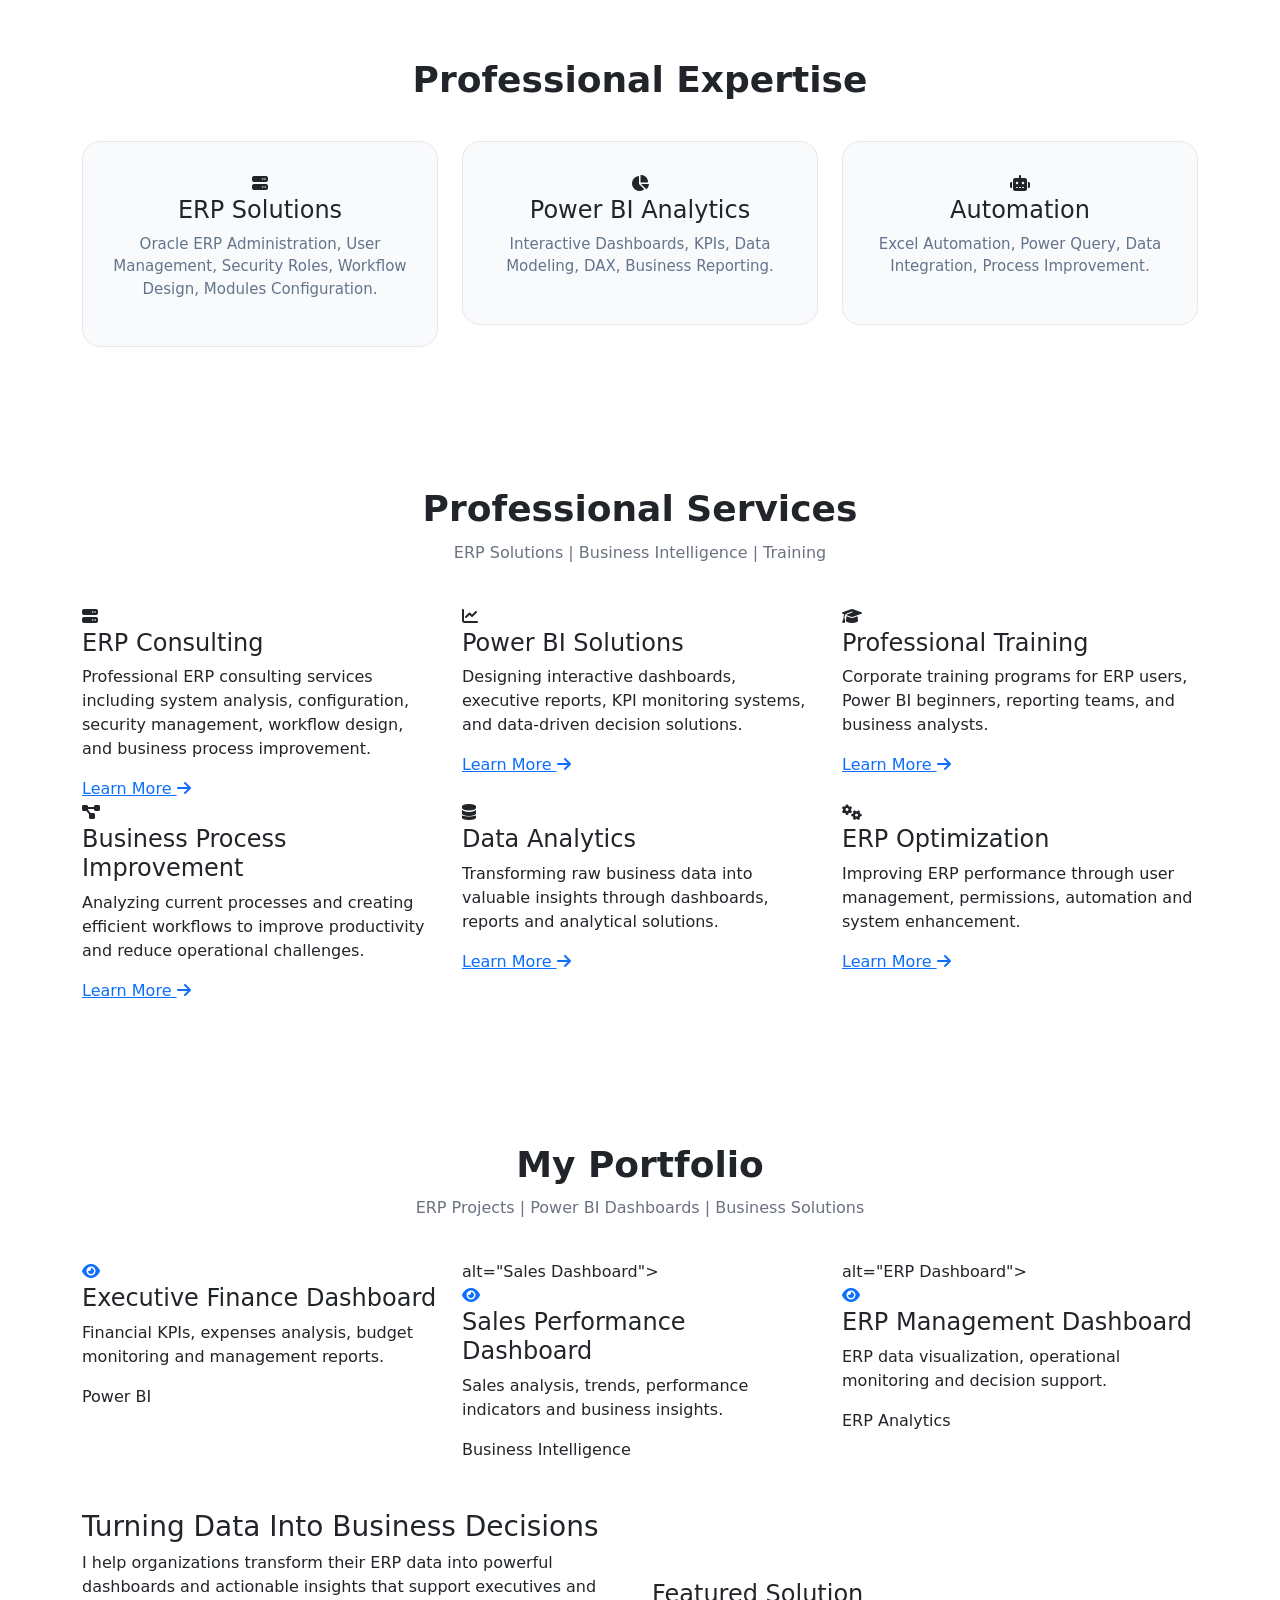
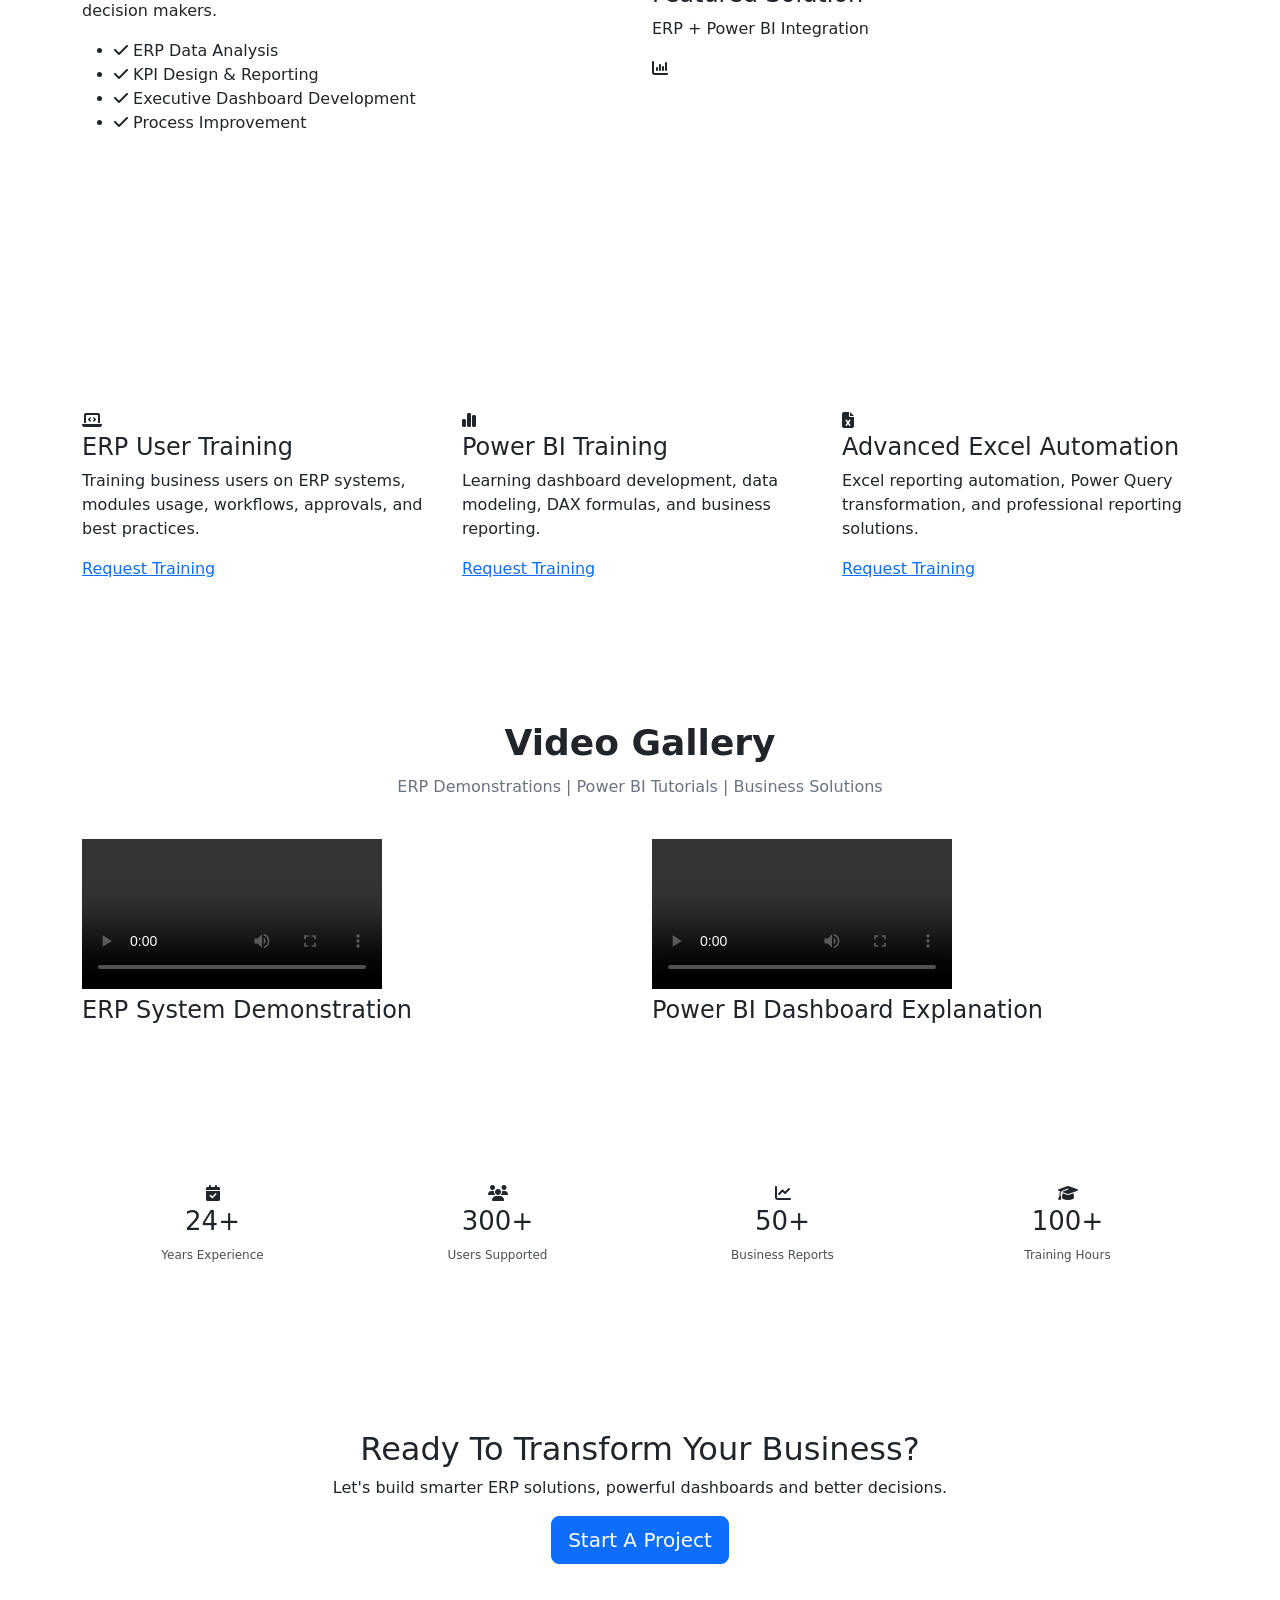
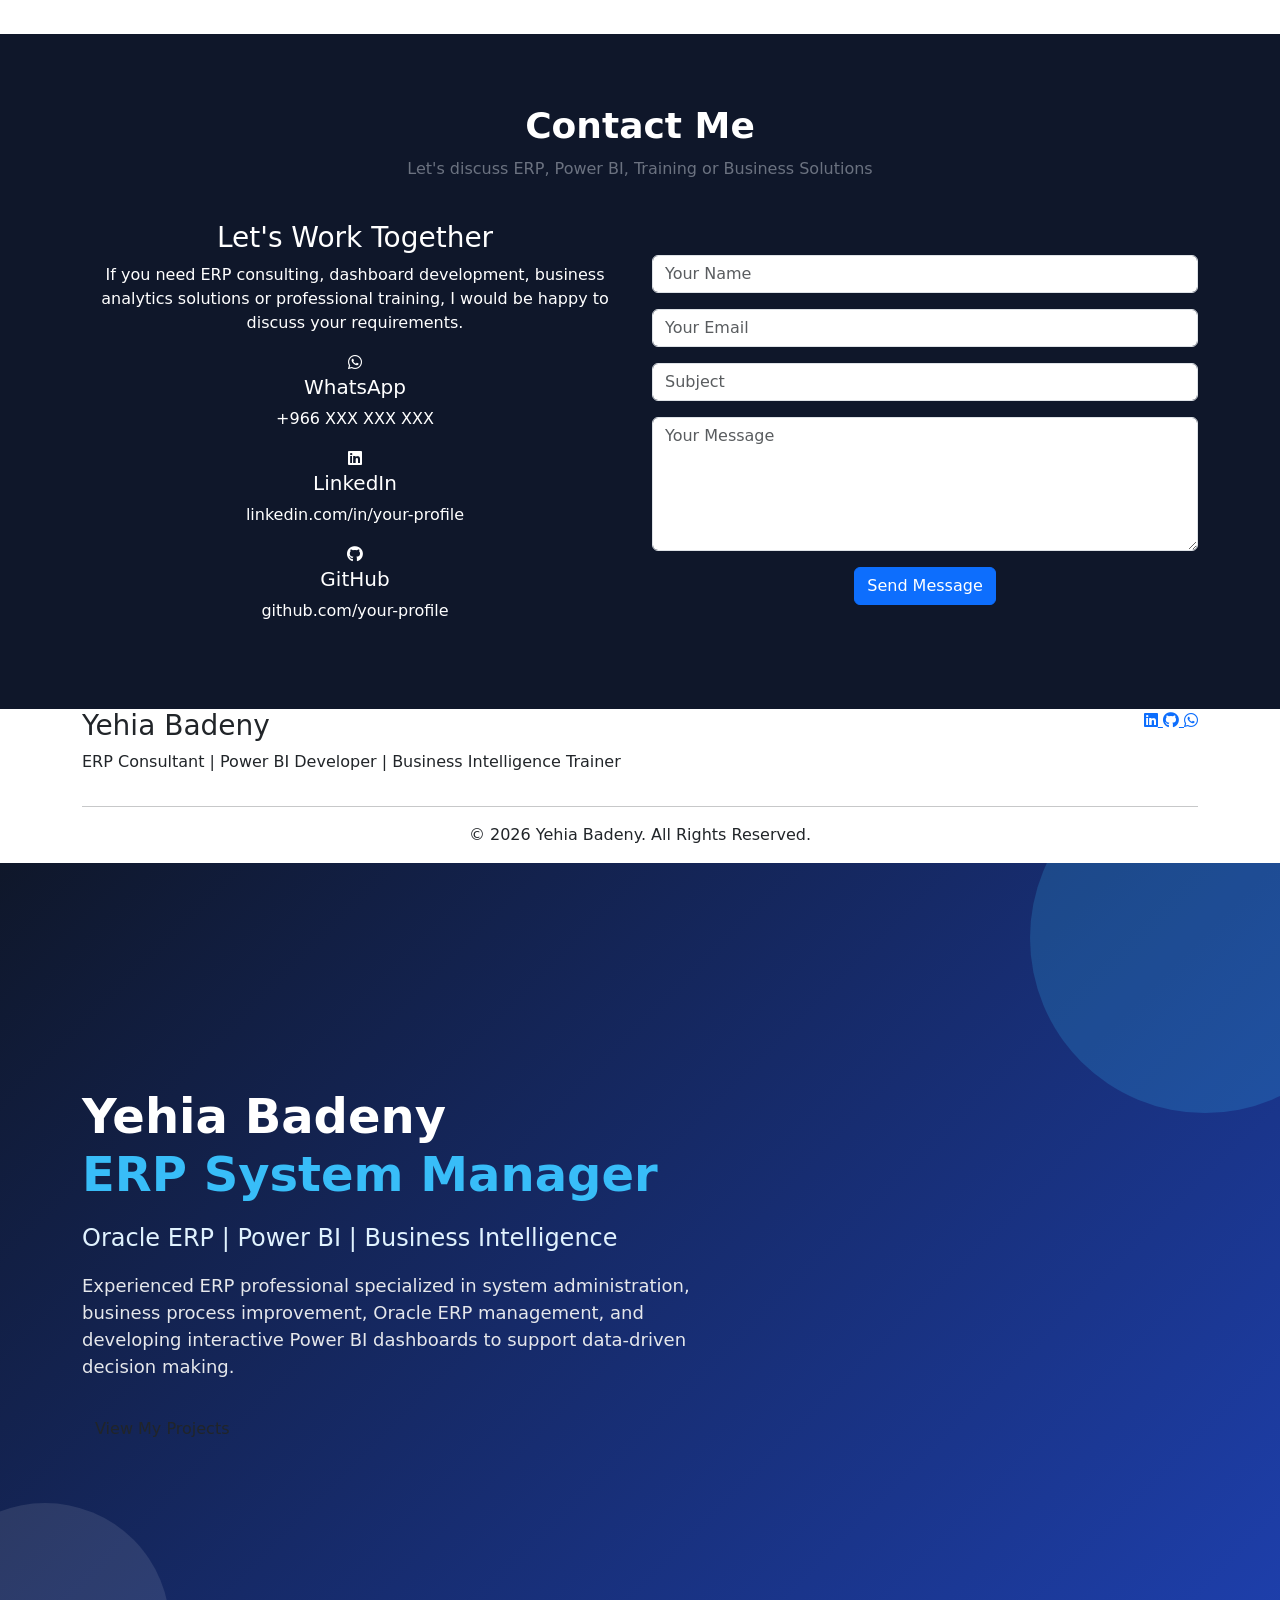
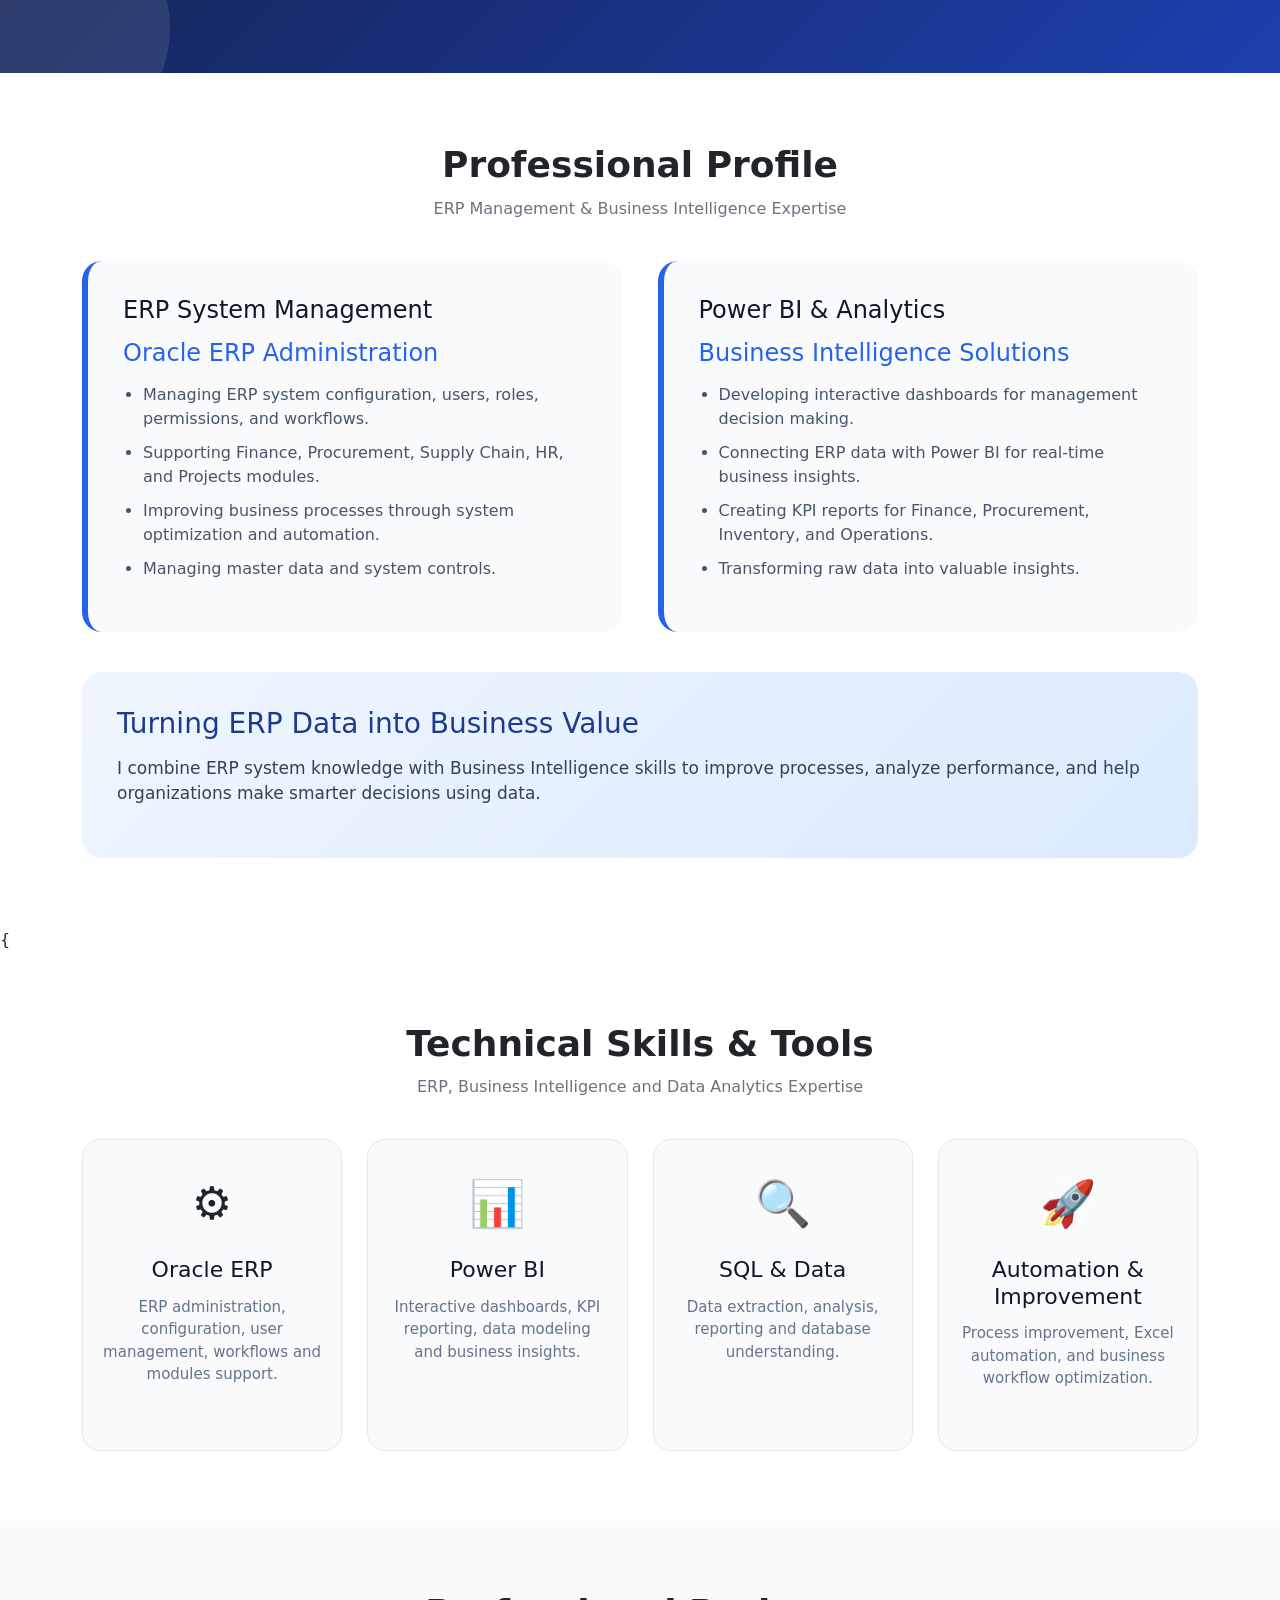
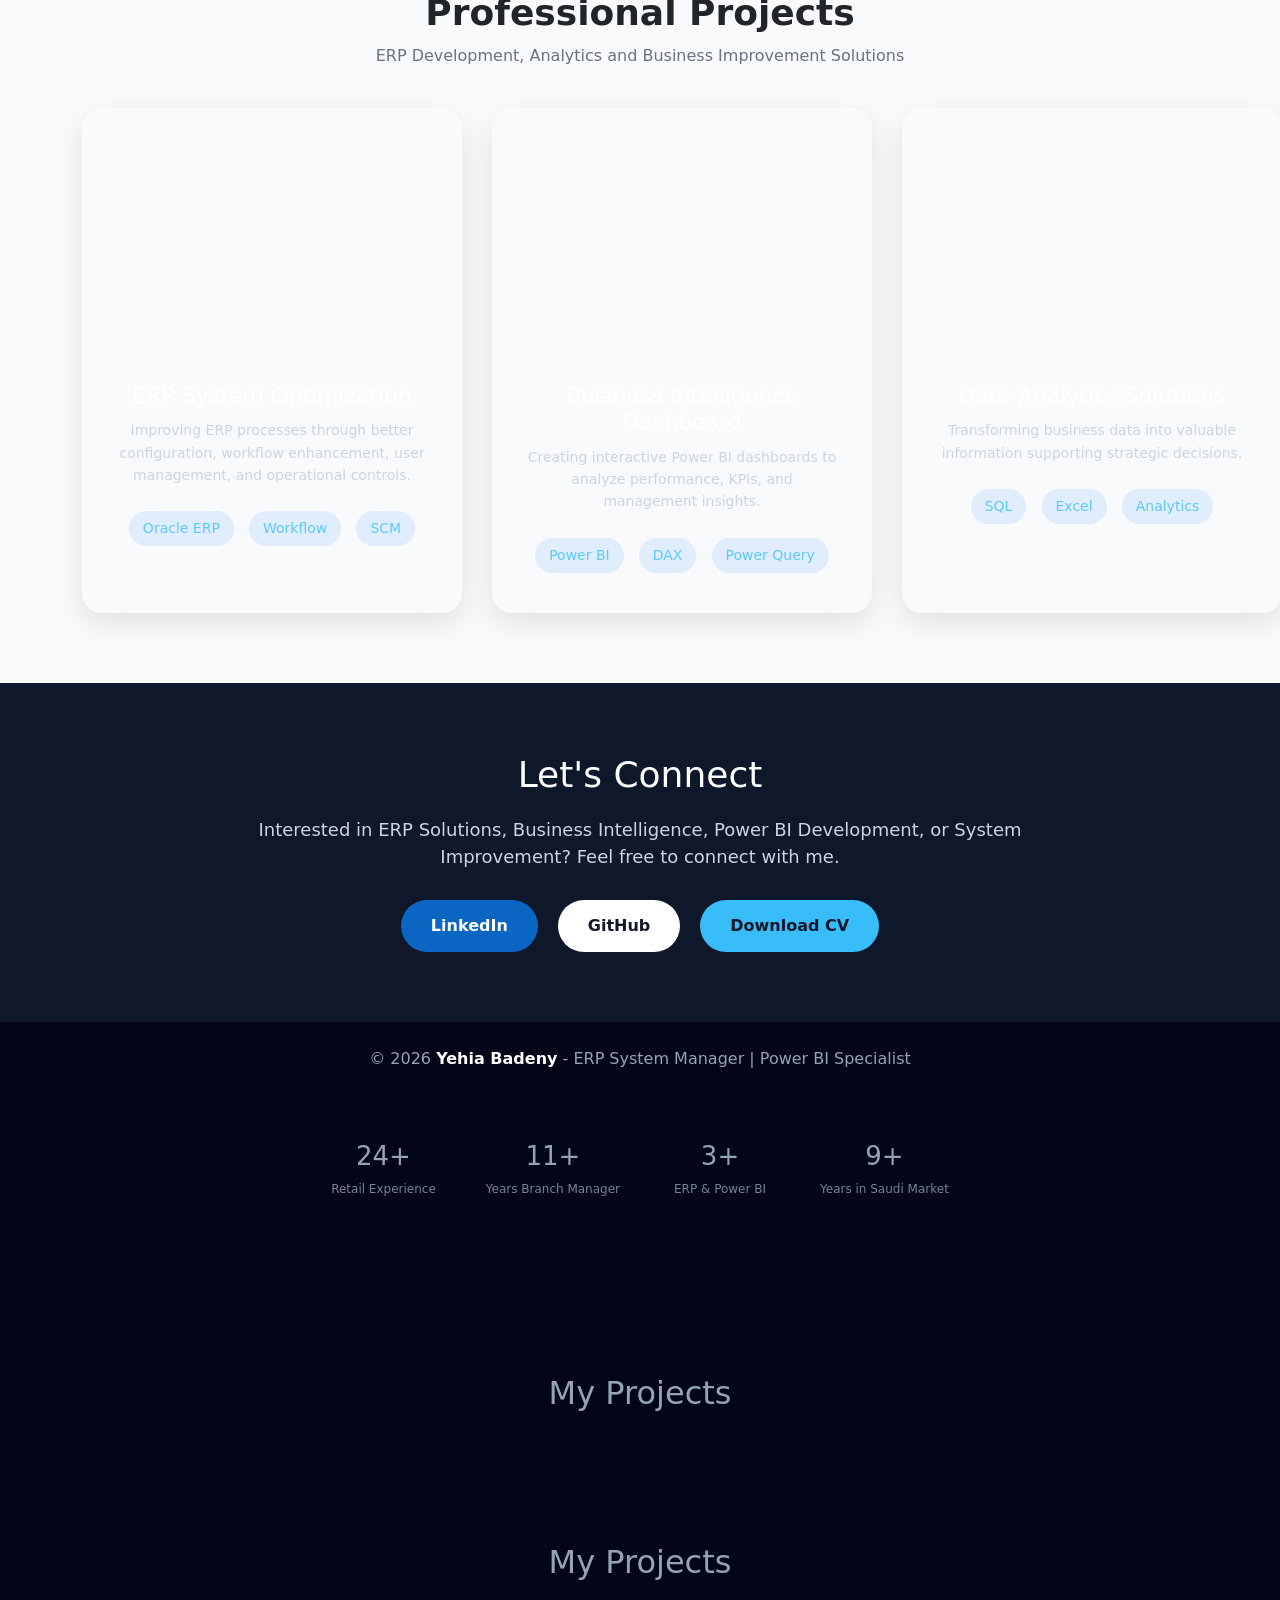
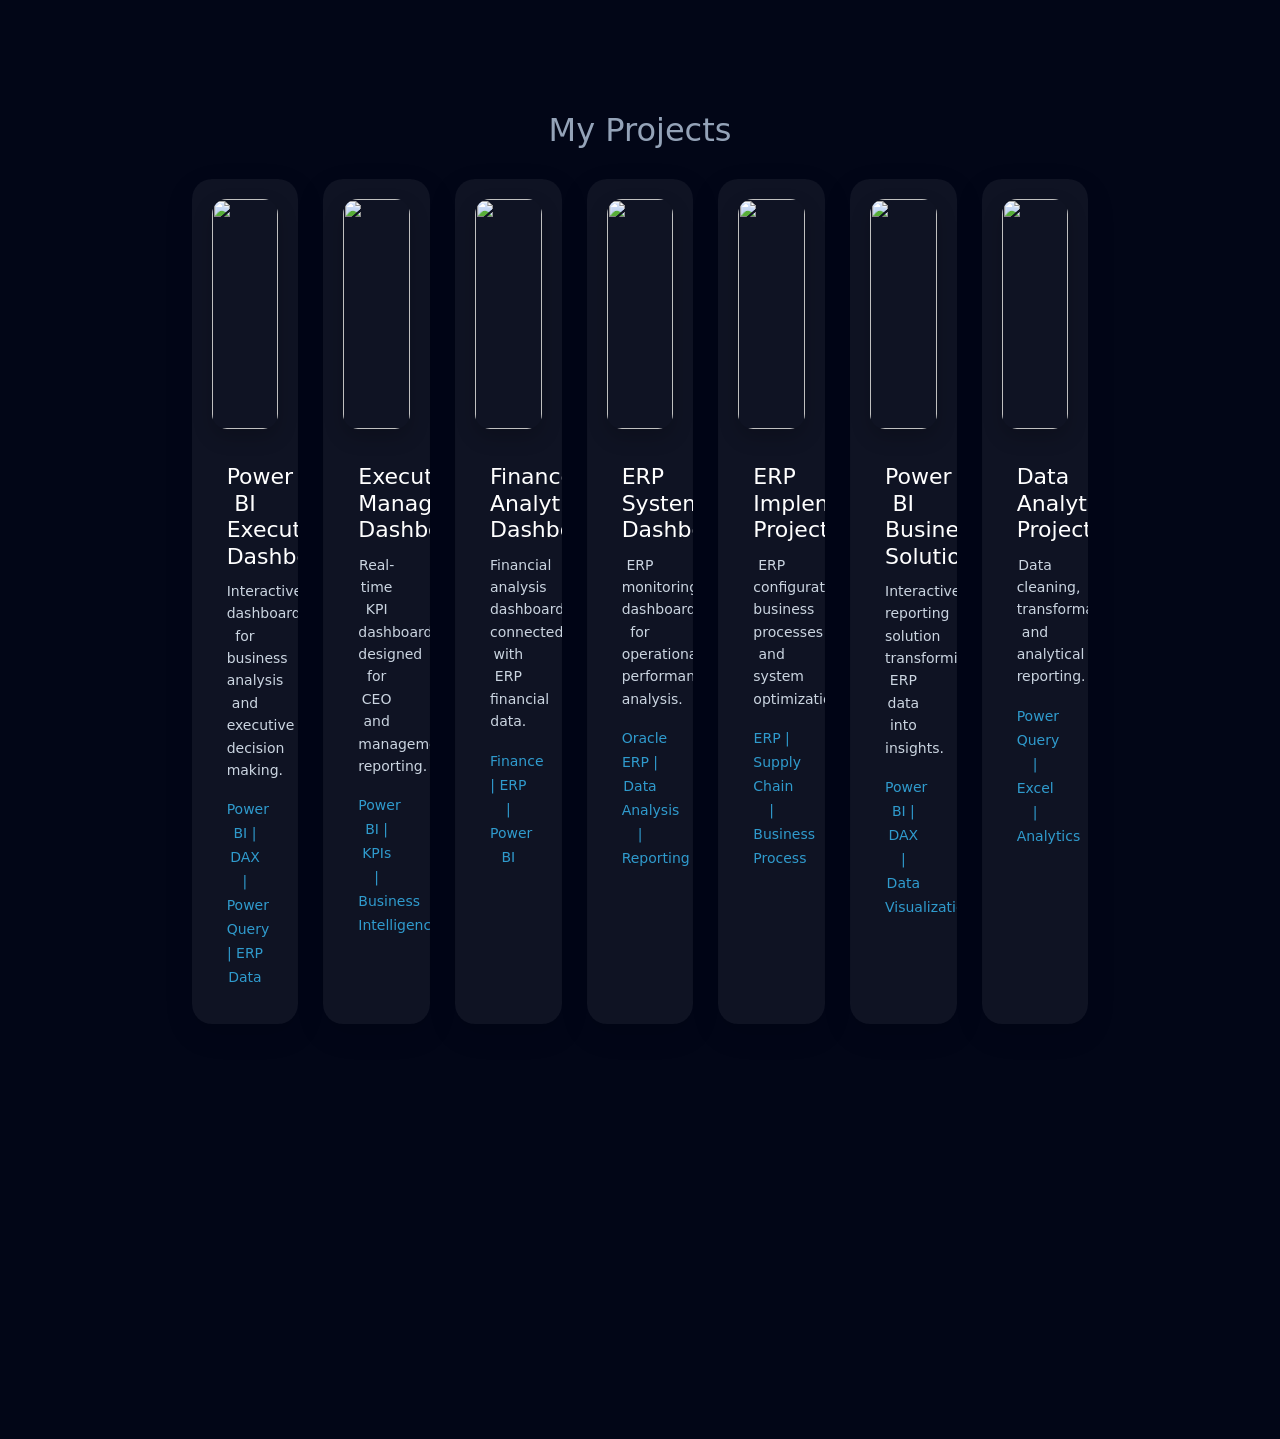
==== commit 058fe1aa: "Update index.html" ====
--- a/index.html
+++ b/index.html
@@ -3042,29 +3042,169 @@
 
 <h2>My Projects</h2>
 
+<section class="projects">
+
+<h2>My Projects</h2>
+
 <div class="project-gallery">
 
-    <div class="project-card">
-
-        <img src="powerbi-dashboard.png" alt="Power BI Executive Dashboard">
-
-        <div class="project-info">
-
-            <h3>Power BI Executive Dashboard</h3>
-
-            <p>
-            Interactive dashboard for business analysis and executive decision making.
-            </p>
-
-            <span>
-            Power BI | DAX | Power Query | ERP Data
-            </span>
-
-        </div>
-
-    </div>
-
-</div>
+
+<div class="project-card">
+
+<img src="images/powerbi-dashboard.png">
+
+<div class="project-info">
+
+<h3>Power BI Executive Dashboard</h3>
+
+<p>
+Interactive dashboard for business analysis and executive decision making.
+</p>
+
+<span>
+Power BI | DAX | Power Query | ERP Data
+</span>
+
+</div>
+
+</div>
+
+
+
+<div class="project-card">
+
+<img src="images/executive-dashboard.png">
+
+<div class="project-info">
+
+<h3>Executive Management Dashboard</h3>
+
+<p>
+Real-time KPI dashboard designed for CEO and management reporting.
+</p>
+
+<span>
+Power BI | KPIs | Business Intelligence
+</span>
+
+</div>
+
+</div>
+
+
+
+<div class="project-card">
+
+<img src="images/finance-dashboard.png">
+
+<div class="project-info">
+
+<h3>Finance Analytics Dashboard</h3>
+
+<p>
+Financial analysis dashboard connected with ERP financial data.
+</p>
+
+<span>
+Finance | ERP | Power BI
+</span>
+
+</div>
+
+</div>
+
+
+
+<div class="project-card">
+
+<img src="images/erp-dashboard.png">
+
+<div class="project-info">
+
+<h3>ERP System Dashboard</h3>
+
+<p>
+ERP monitoring dashboard for operational performance analysis.
+</p>
+
+<span>
+Oracle ERP | Data Analysis | Reporting
+</span>
+
+</div>
+
+</div>
+
+
+
+<div class="project-card">
+
+<img src="images/erp-project.png">
+
+<div class="project-info">
+
+<h3>ERP Implementation Project</h3>
+
+<p>
+ERP configuration, business processes and system optimization.
+</p>
+
+<span>
+ERP | Supply Chain | Business Process
+</span>
+
+</div>
+
+</div>
+
+
+
+<div class="project-card">
+
+<img src="images/powerbi-project.png">
+
+<div class="project-info">
+
+<h3>Power BI Business Solution</h3>
+
+<p>
+Interactive reporting solution transforming ERP data into insights.
+</p>
+
+<span>
+Power BI | DAX | Data Visualization
+</span>
+
+</div>
+
+</div>
+
+
+
+<div class="project-card">
+
+<img src="images/data-project.png">
+
+<div class="project-info">
+
+<h3>Data Analytics Project</h3>
+
+<p>
+Data cleaning, transformation and analytical reporting.
+</p>
+
+<span>
+Power Query | Excel | Analytics
+</span>
+
+</div>
+
+</div>
+
+
+</div>
+
+</section>
 
 </section>
   <script>
--- a/style.css
+++ b/style.css
@@ -960,3 +960,73 @@
 .project-info span {
     font-size: 13px;
 }
+.project-card {
+    background: rgba(255,255,255,0.05);
+    border-radius: 20px;
+    padding: 20px;
+    width: 380px;
+    text-align: center;
+    transition: 0.3s;
+}
+
+.project-card:hover {
+    transform: translateY(-10px);
+}
+
+.project-card img {
+    width: 100%;
+    height: 230px;
+    object-fit: cover;
+    border-radius: 15px;
+}
+
+.project-info h3 {
+    color: white;
+    font-size: 22px;
+    margin-top: 20px;
+}
+
+.project-info p {
+    color: #cbd5e1;
+    line-height: 1.6;
+}
+
+.project-info span {
+    color: #38bdf8;
+    font-size: 14px;
+}
+.project-card {
+    background: rgba(255,255,255,0.05);
+    border-radius: 20px;
+    padding: 20px;
+    width: 380px;
+    text-align: center;
+    transition: 0.3s;
+}
+
+.project-card:hover {
+    transform: translateY(-10px);
+}
+
+.project-card img {
+    width: 100%;
+    height: 230px;
+    object-fit: cover;
+    border-radius: 15px;
+}
+
+.project-info h3 {
+    color: white;
+    font-size: 22px;
+    margin-top: 20px;
+}
+
+.project-info p {
+    color: #cbd5e1;
+    line-height: 1.6;
+}
+
+.project-info span {
+    color: #38bdf8;
+    font-size: 14px;
+}
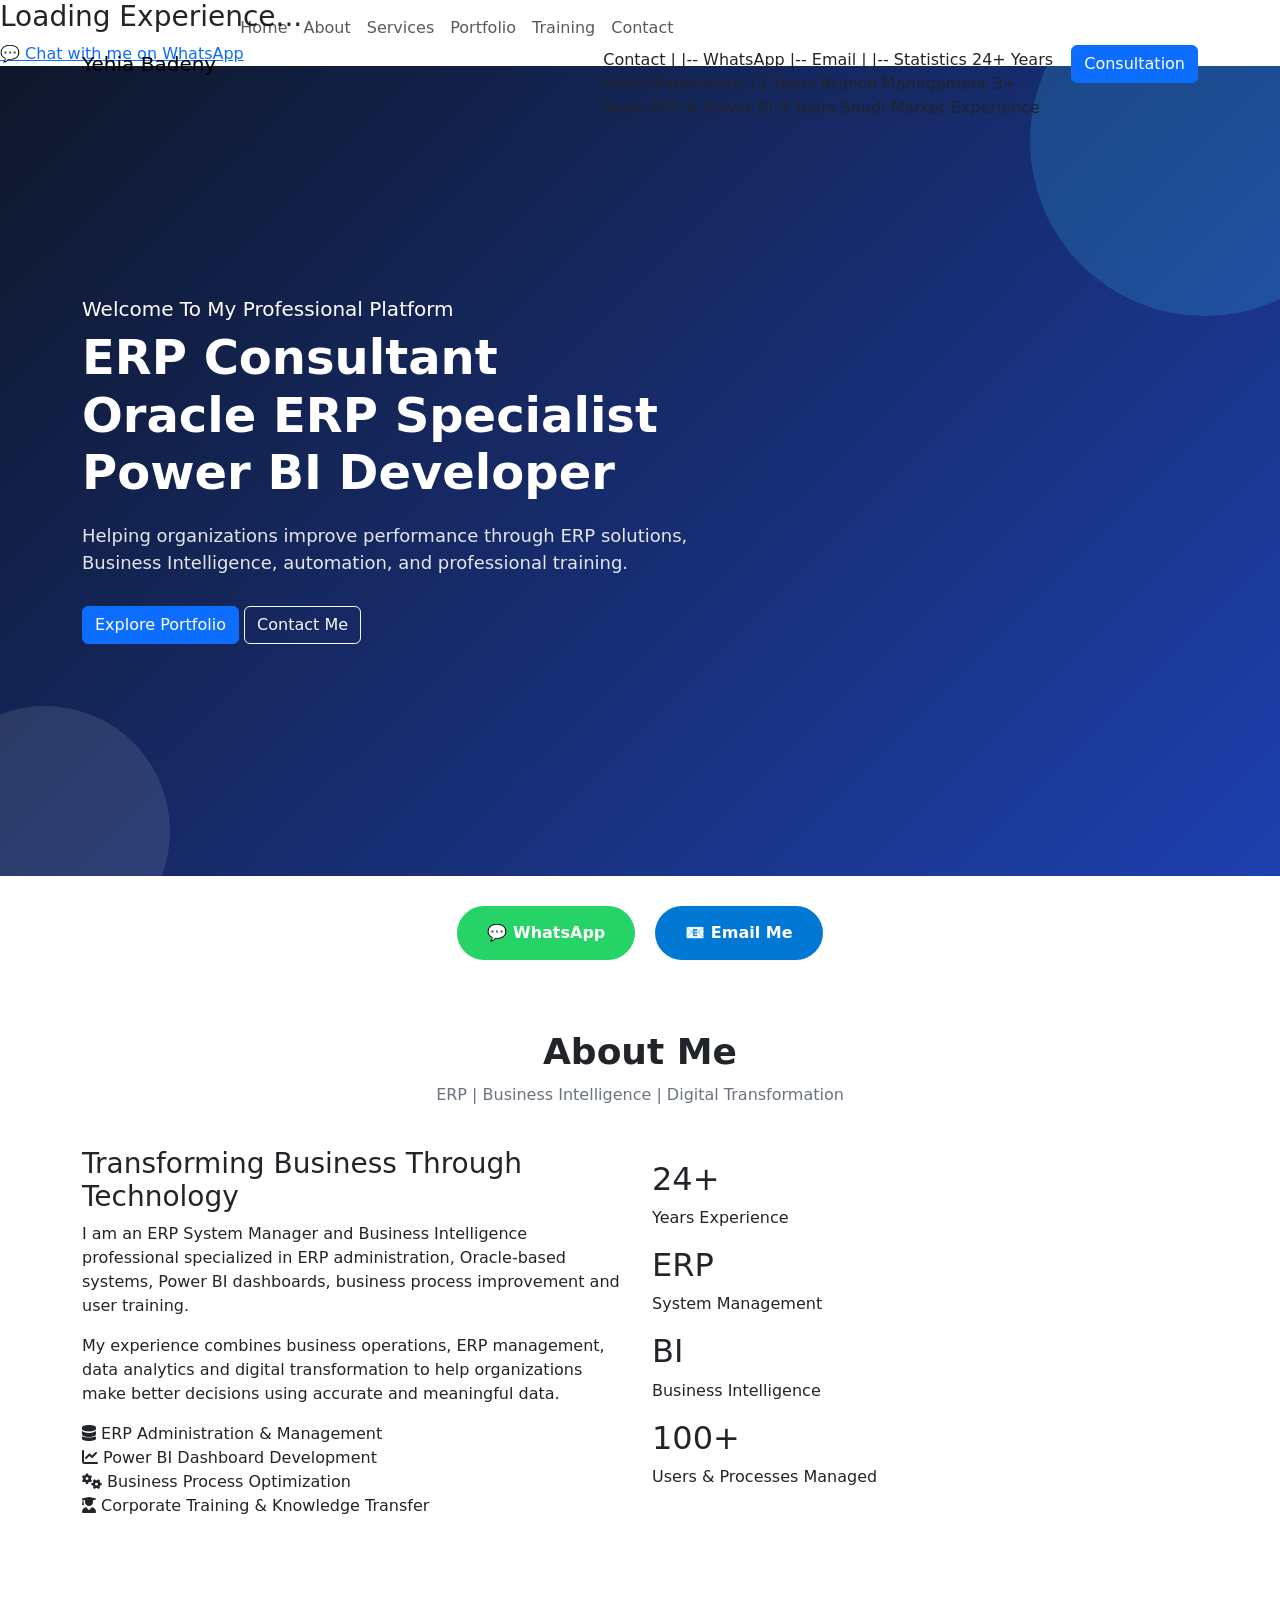
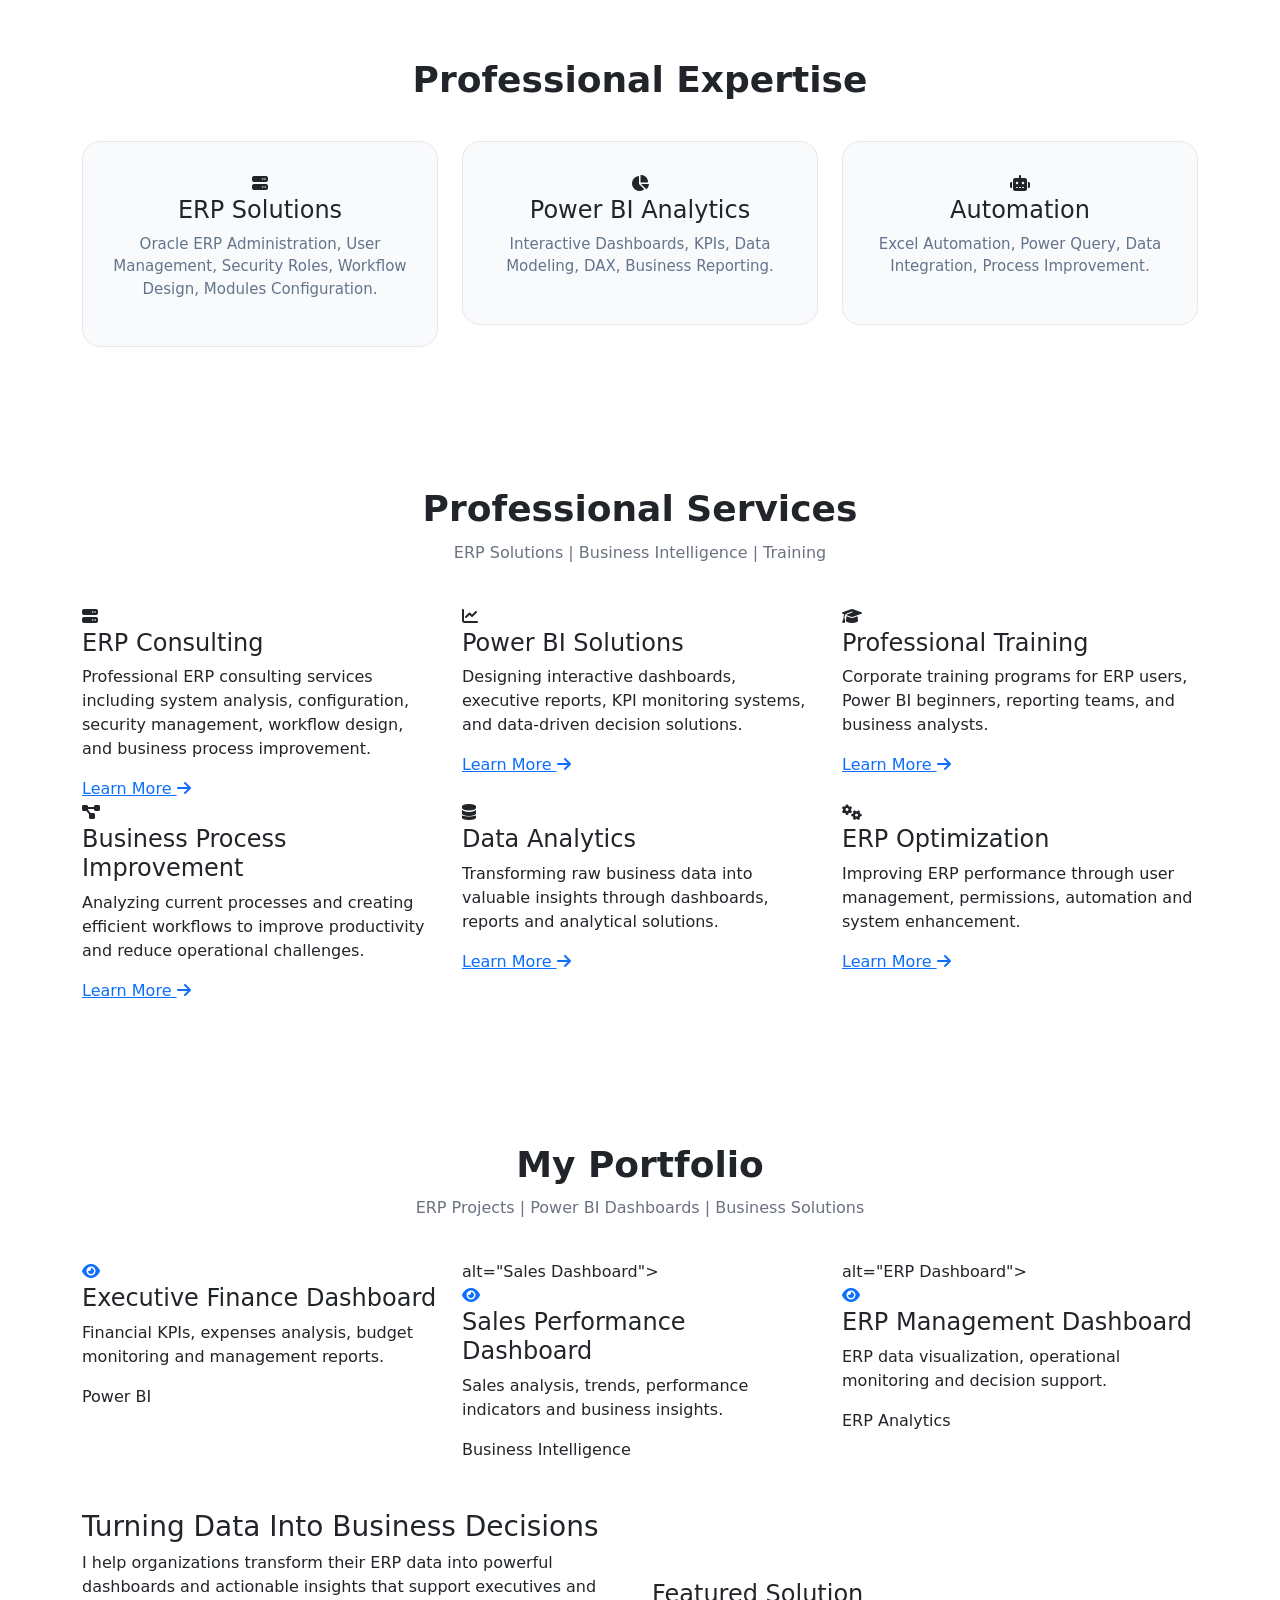
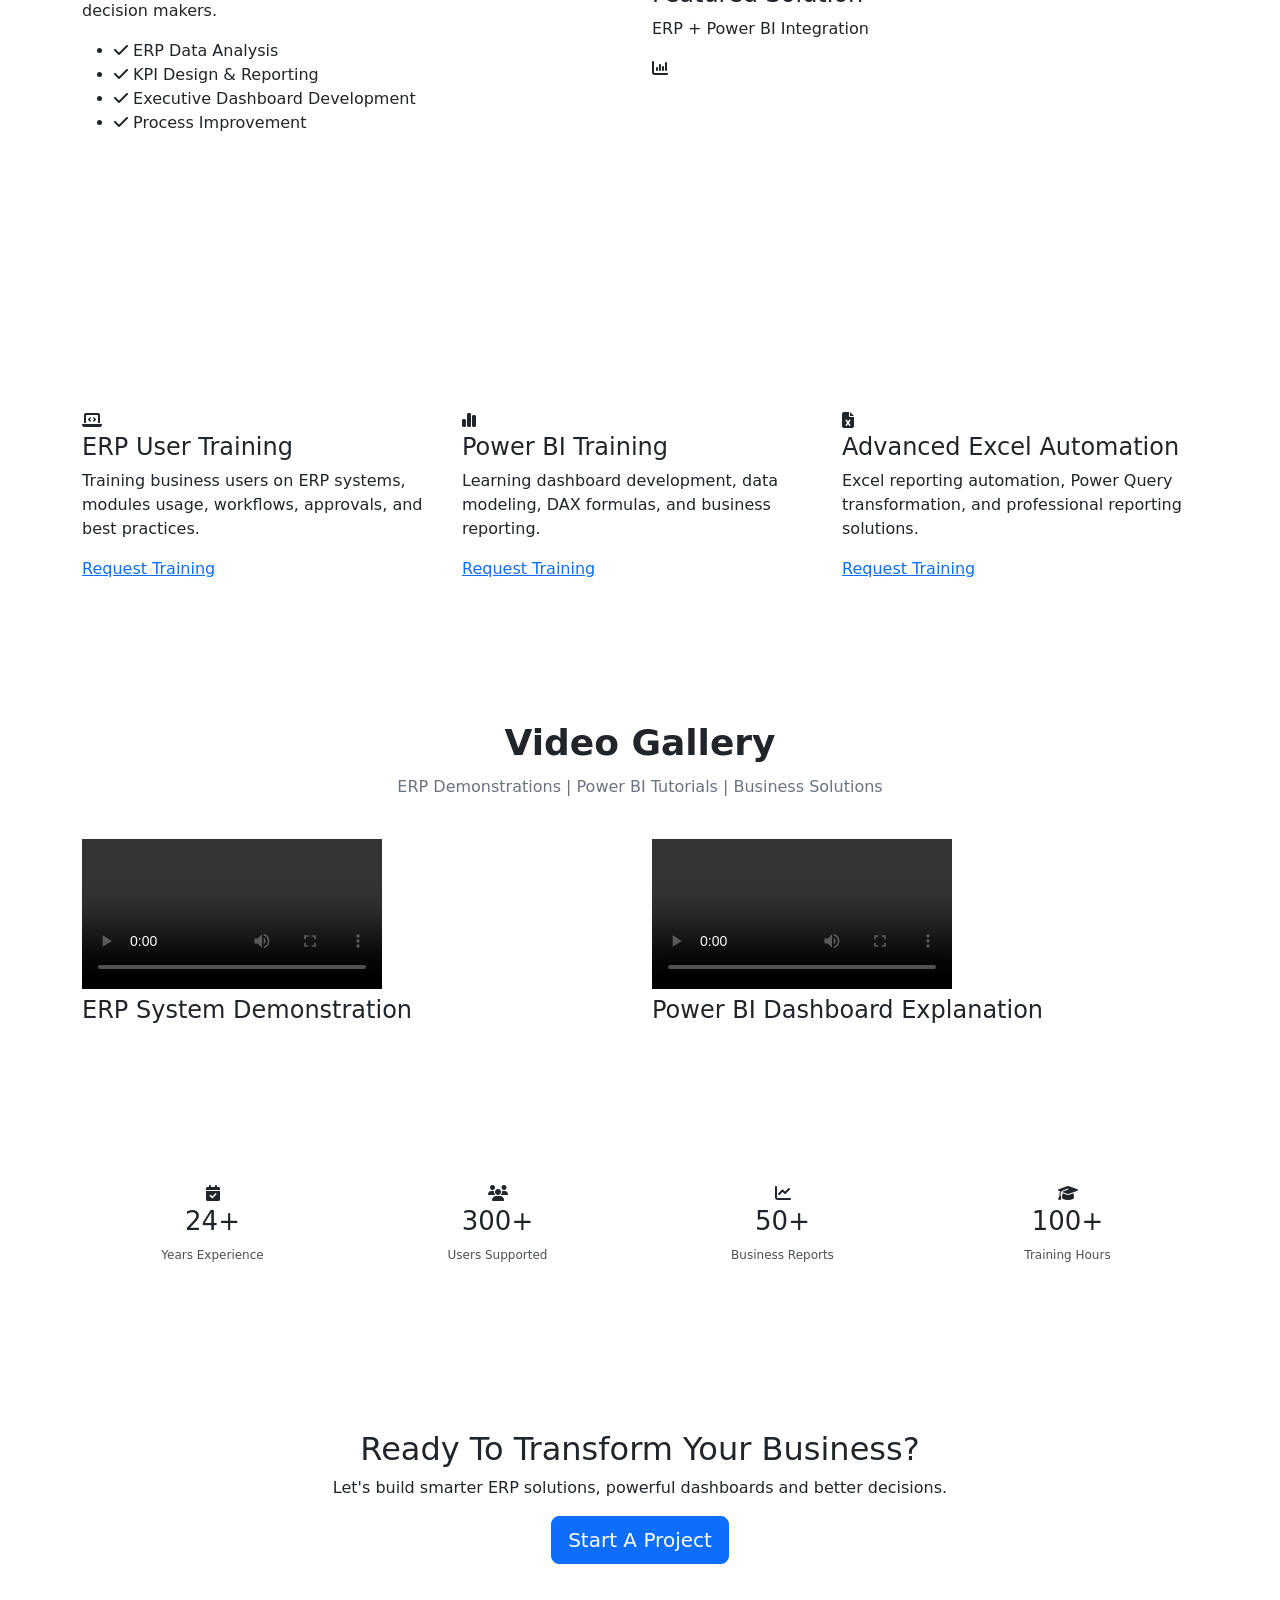
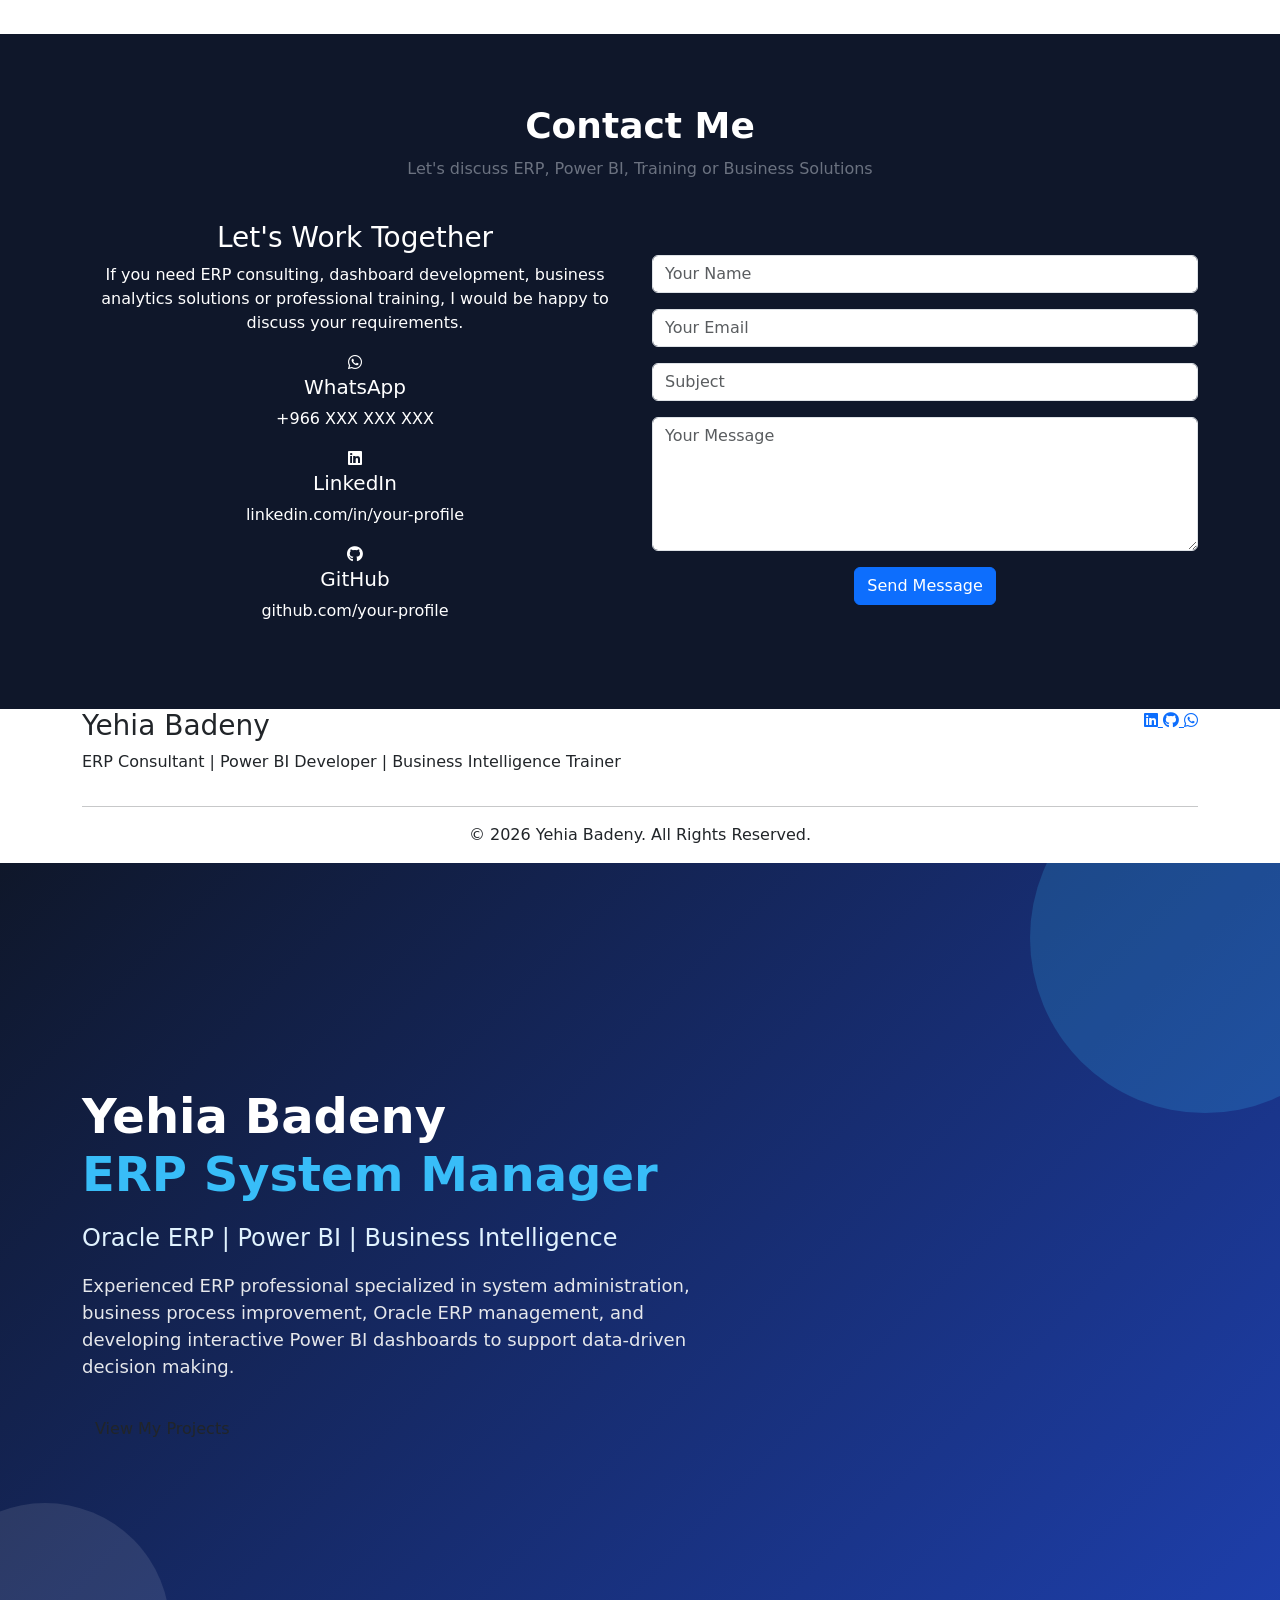
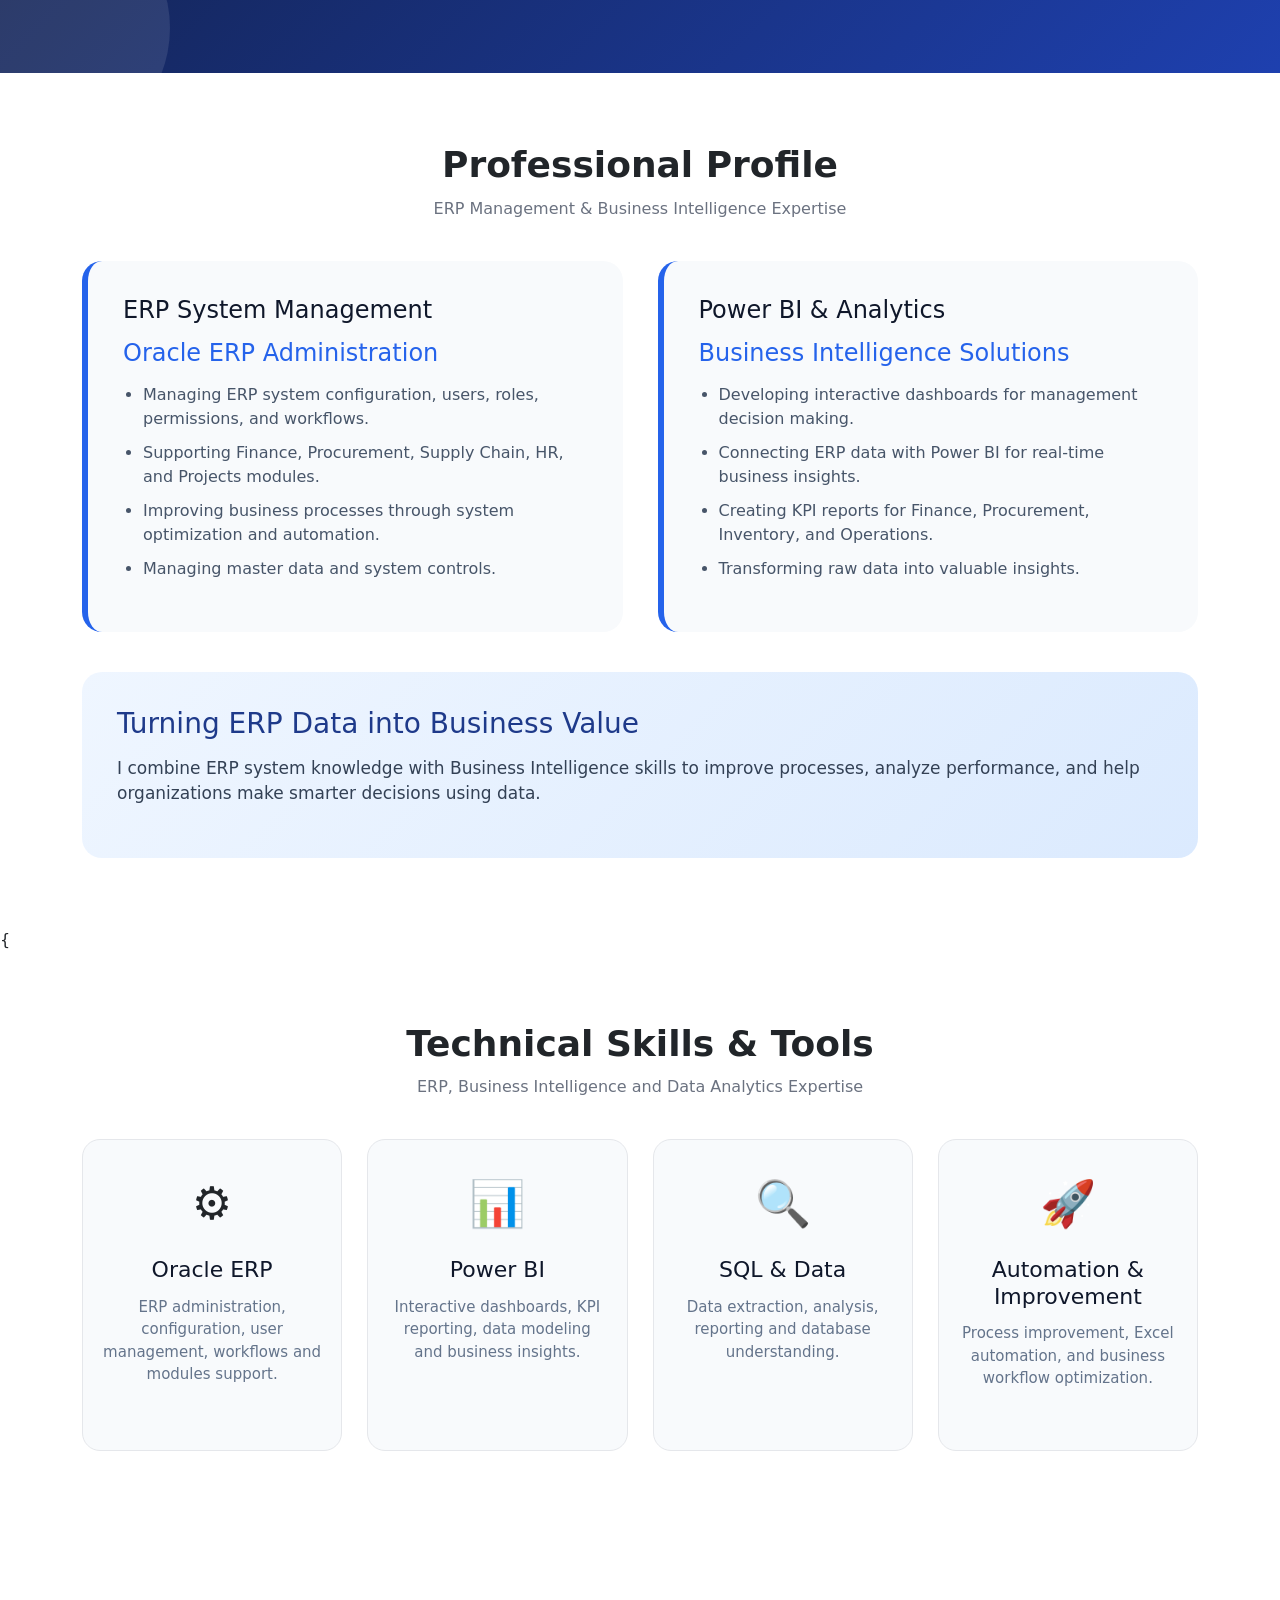
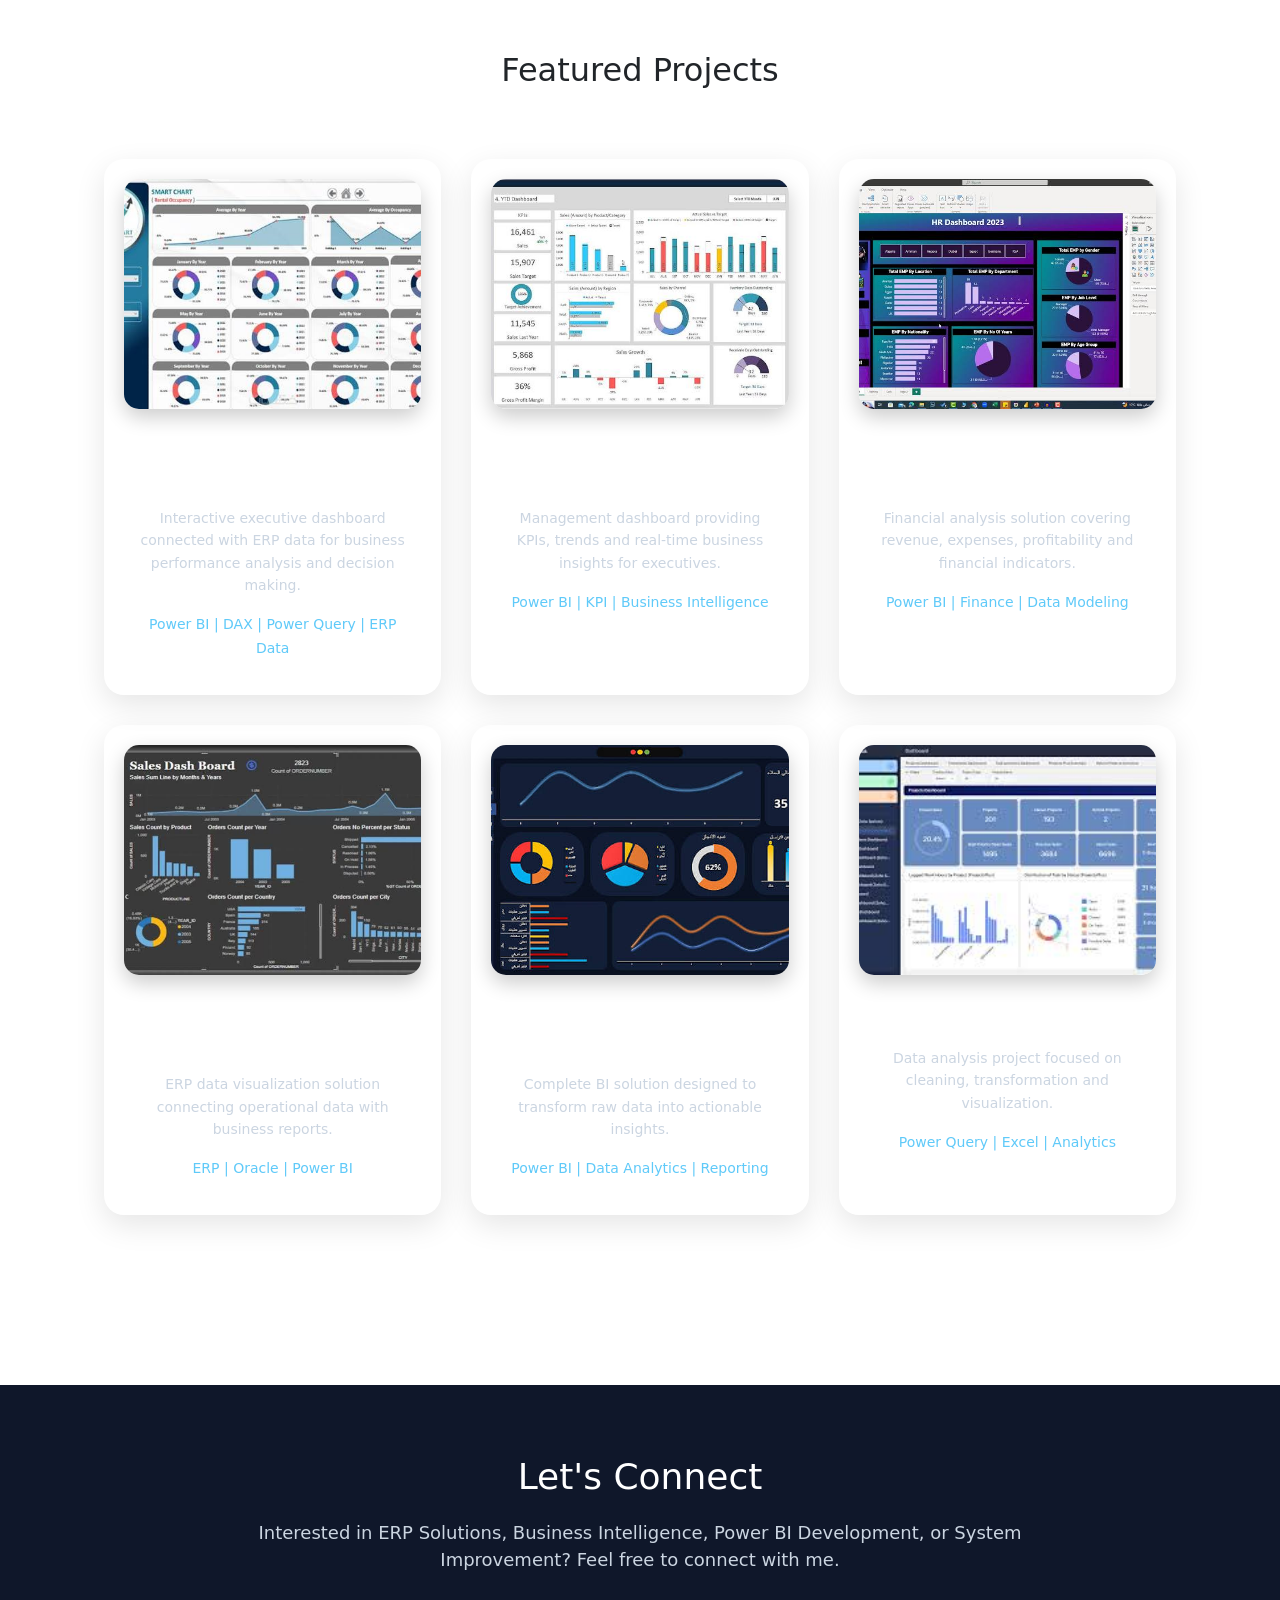
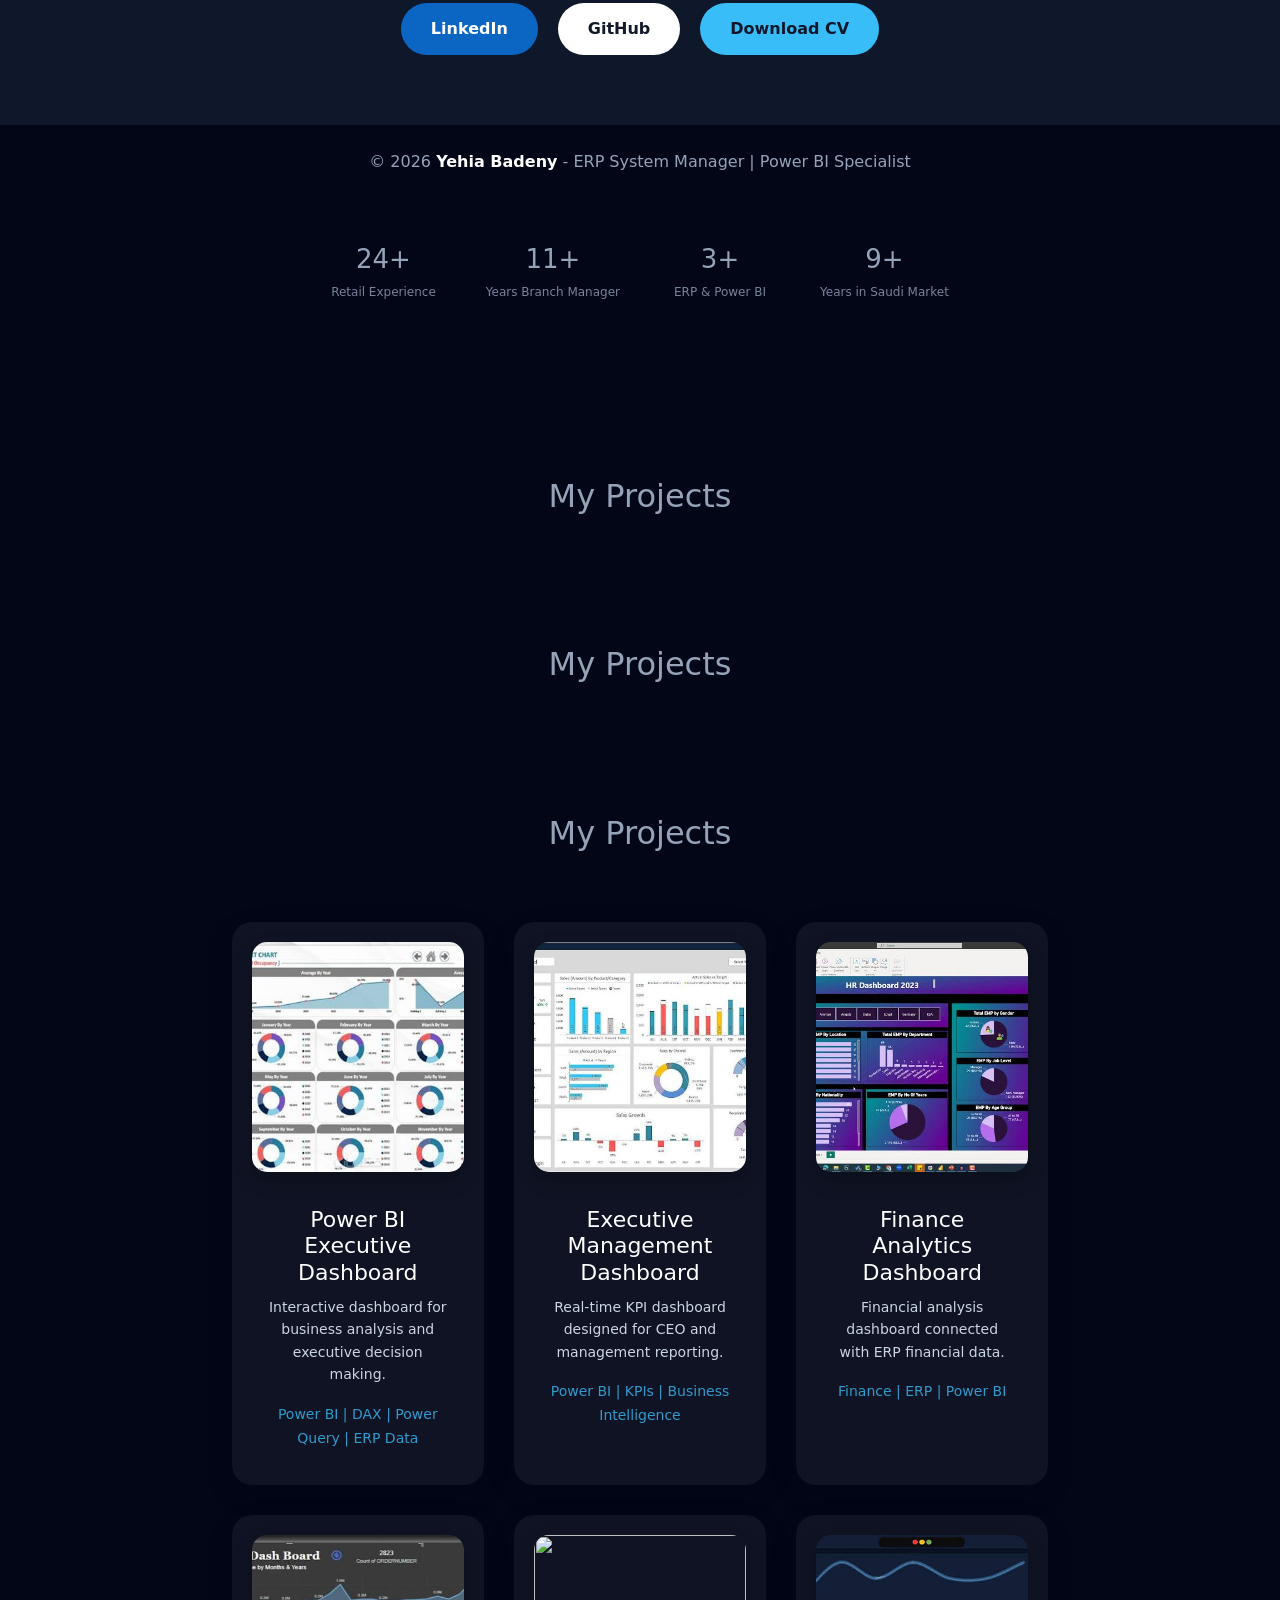
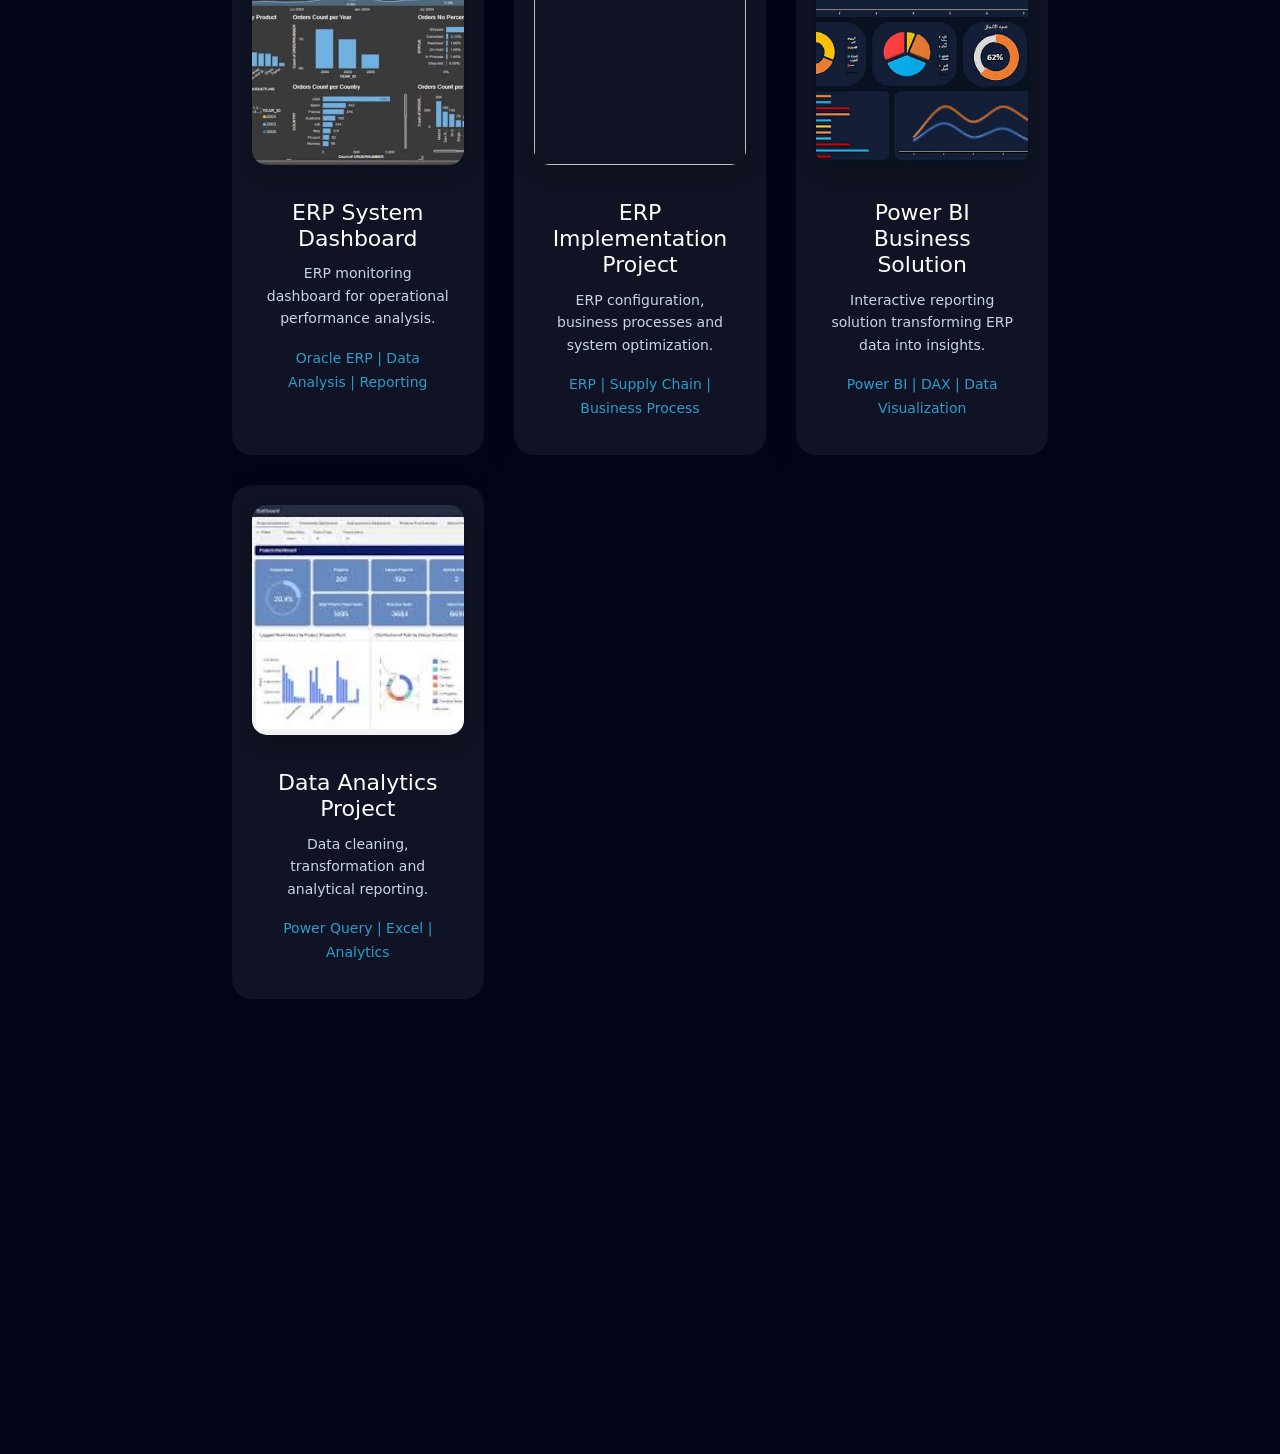
==== commit 030ce85f: "Update index.html" ====
--- a/index.html
+++ b/index.html
@@ -2808,145 +2808,121 @@
 <!-- =====================================
      PROJECTS SECTION
 ===================================== -->
-
-<section class="projects-section">
-
-    <div class="container">
-
-        <div class="section-title">
-
-            <h2>Professional Projects</h2>
-
-            <p>
-                ERP Development, Analytics and Business Improvement Solutions
-            </p>
-
-        </div>
-
-
-        <div class="projects-grid">
-
-
-
-            <div class="project-card">
-
-                <div class="project-image">
-
-                
-
-                </div>
-
-
-                <div class="project-info">
-
-                    <h3>
-                        ERP System Optimization
-                    </h3>
-
-
-                    <p>
-                        Improving ERP processes through better configuration,
-                        workflow enhancement, user management,
-                        and operational controls.
-                    </p>
-
-
-                    <div class="project-tools">
-
-                        <span>Oracle ERP</span>
-                        <span>Workflow</span>
-                        <span>SCM</span>
-
-                    </div>
-
-                </div>
-
-            </div>
-
-
-
-
-
-            <div class="project-card">
-
-                <div class="project-image">
-
-                  
-
-                </div>
-
-
-                <div class="project-info">
-
-                    <h3>
-                        Business Intelligence Dashboard
-                    </h3>
-
-
-                    <p>
-                        Creating interactive Power BI dashboards
-                        to analyze performance, KPIs,
-                        and management insights.
-                    </p>
-
-
-                    <div class="project-tools">
-
-                        <span>Power BI</span>
-                        <span>DAX</span>
-                        <span>Power Query</span>
-
-                    </div>
-
-                </div>
-
-            </div>
-
-
-
-
-
-            <div class="project-card">
-
-                <div class="project-image">
-
-                  
-
-                </div>
-
-
-                <div class="project-info">
-
-                    <h3>
-                        Data Analytics Solutions
-                    </h3>
-
-
-                    <p>
-                        Transforming business data into
-                        valuable information supporting
-                        strategic decisions.
-                    </p>
-
-
-                    <div class="project-tools">
-
-                        <span>SQL</span>
-                        <span>Excel</span>
-                        <span>Analytics</span>
-
-                    </div>
-
-                </div>
-
-            </div>
-
-
-
-        </div>
-
-
-    </div>
+<section class="projects">
+
+<h2>Featured Projects</h2>
+
+<div class="project-gallery">
+
+
+<div class="project-card">
+<img src="images/powerbi-dashboard.png">
+
+<div class="project-info">
+<h3>Power BI Executive Dashboard</h3>
+
+<p>
+Interactive executive dashboard connected with ERP data for business performance analysis and decision making.
+</p>
+
+<span>
+Power BI | DAX | Power Query | ERP Data
+</span>
+</div>
+</div>
+
+
+
+<div class="project-card">
+<img src="images/executive-dashboard.png">
+
+<div class="project-info">
+<h3>Executive Management Dashboard</h3>
+
+<p>
+Management dashboard providing KPIs, trends and real-time business insights for executives.
+</p>
+
+<span>
+Power BI | KPI | Business Intelligence
+</span>
+</div>
+</div>
+
+
+
+<div class="project-card">
+<img src="images/finance-dashboard.png">
+
+<div class="project-info">
+<h3>Finance Analytics Dashboard</h3>
+
+<p>
+Financial analysis solution covering revenue, expenses, profitability and financial indicators.
+</p>
+
+<span>
+Power BI | Finance | Data Modeling
+</span>
+</div>
+</div>
+
+
+
+<div class="project-card">
+<img src="images/erp-dashboard.png">
+
+<div class="project-info">
+<h3>ERP System Analytics Dashboard</h3>
+
+<p>
+ERP data visualization solution connecting operational data with business reports.
+</p>
+
+<span>
+ERP | Oracle | Power BI
+</span>
+</div>
+</div>
+
+
+
+<div class="project-card">
+<img src="images/powerbi-project.png">
+
+<div class="project-info">
+<h3>Power BI Business Solution</h3>
+
+<p>
+Complete BI solution designed to transform raw data into actionable insights.
+</p>
+
+<span>
+Power BI | Data Analytics | Reporting
+</span>
+</div>
+</div>
+
+
+
+<div class="project-card">
+<img src="images/data-project.png">
+
+<div class="project-info">
+<h3>Data Analytics Project</h3>
+
+<p>
+Data analysis project focused on cleaning, transformation and visualization.
+</p>
+
+<span>
+Power Query | Excel | Analytics
+</span>
+</div>
+</div>
+
+
+</div>
 
 </section>
   <!-- =====================================
--- a/style.css
+++ b/style.css
@@ -1030,3 +1030,31 @@
     color: #38bdf8;
     font-size: 14px;
 }
+.project-gallery {
+    display: grid;
+    grid-template-columns: repeat(3, 1fr);
+    gap: 30px;
+    padding: 40px;
+}
+
+.project-card {
+    width: auto;
+}
+
+
+@media(max-width:900px){
+
+.project-gallery {
+    grid-template-columns: repeat(2,1fr);
+}
+
+}
+
+
+@media(max-width:600px){
+
+.project-gallery {
+    grid-template-columns:1fr;
+}
+
+}
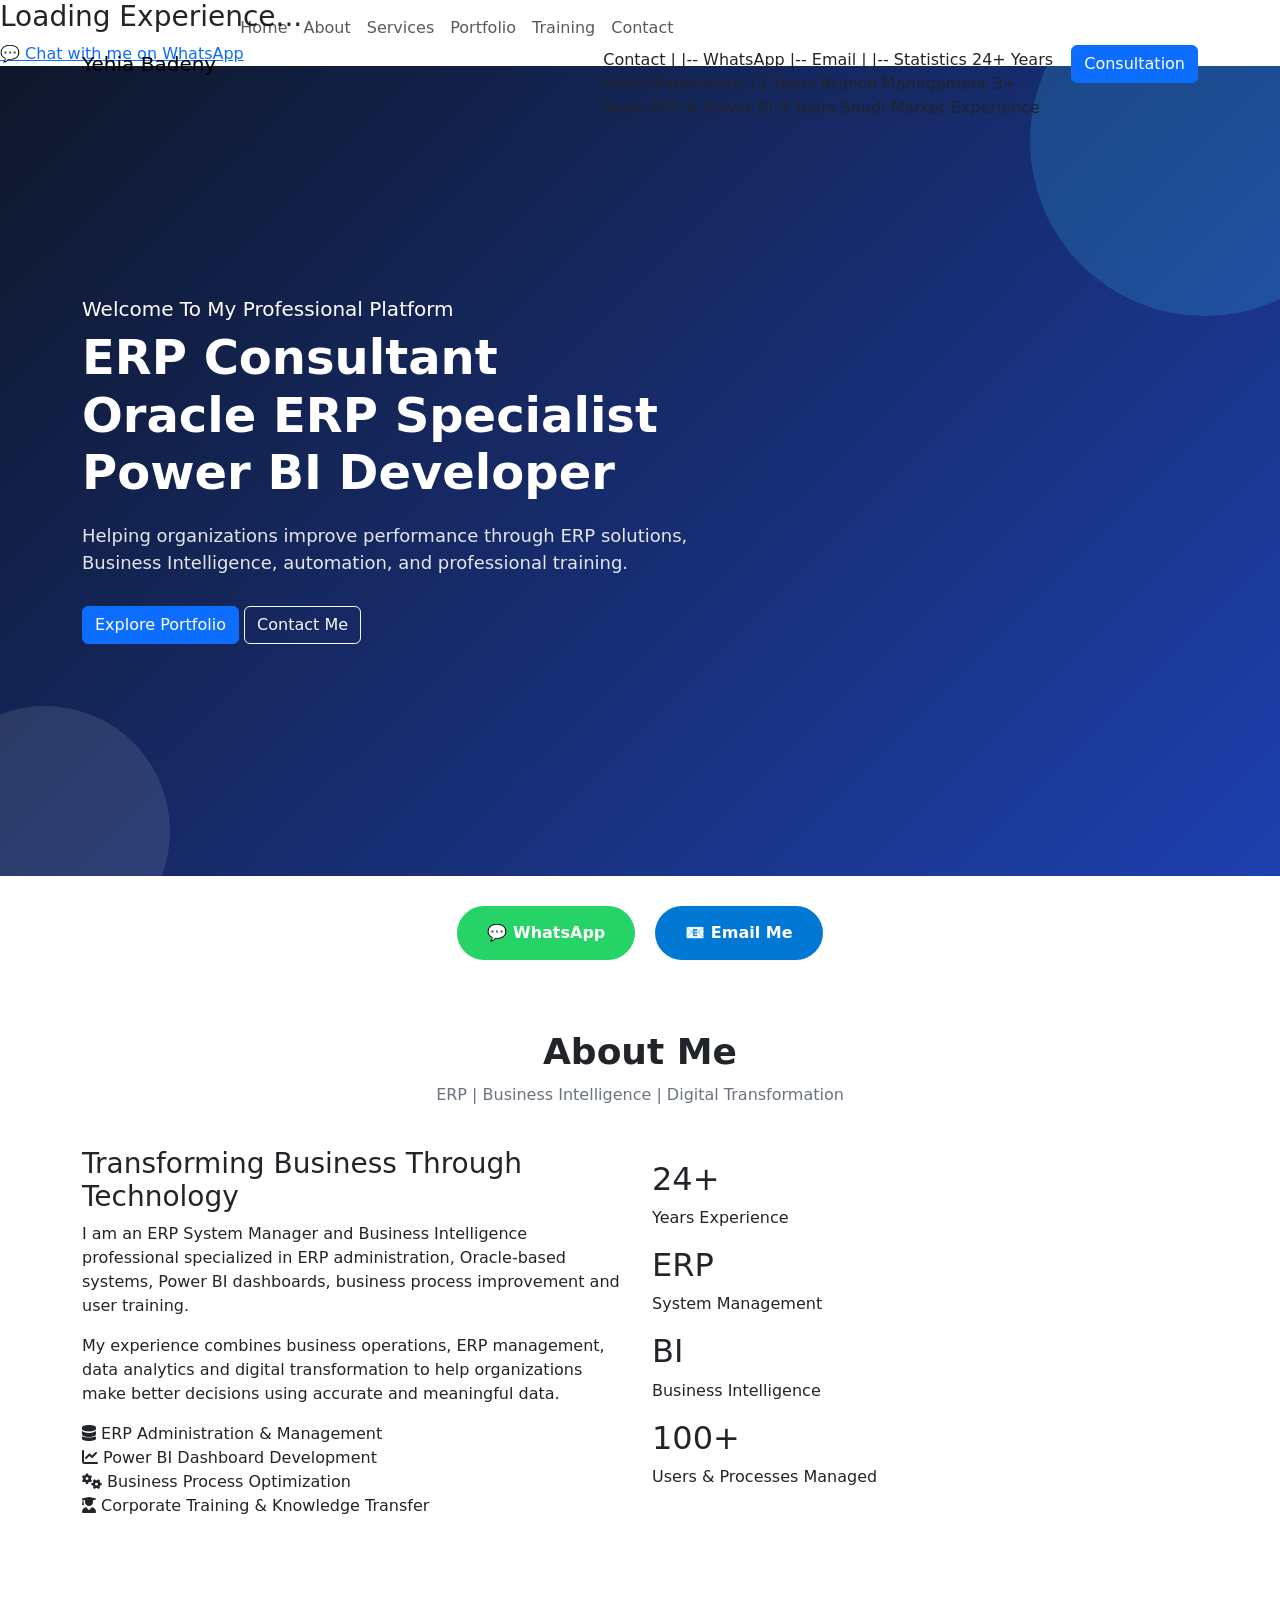
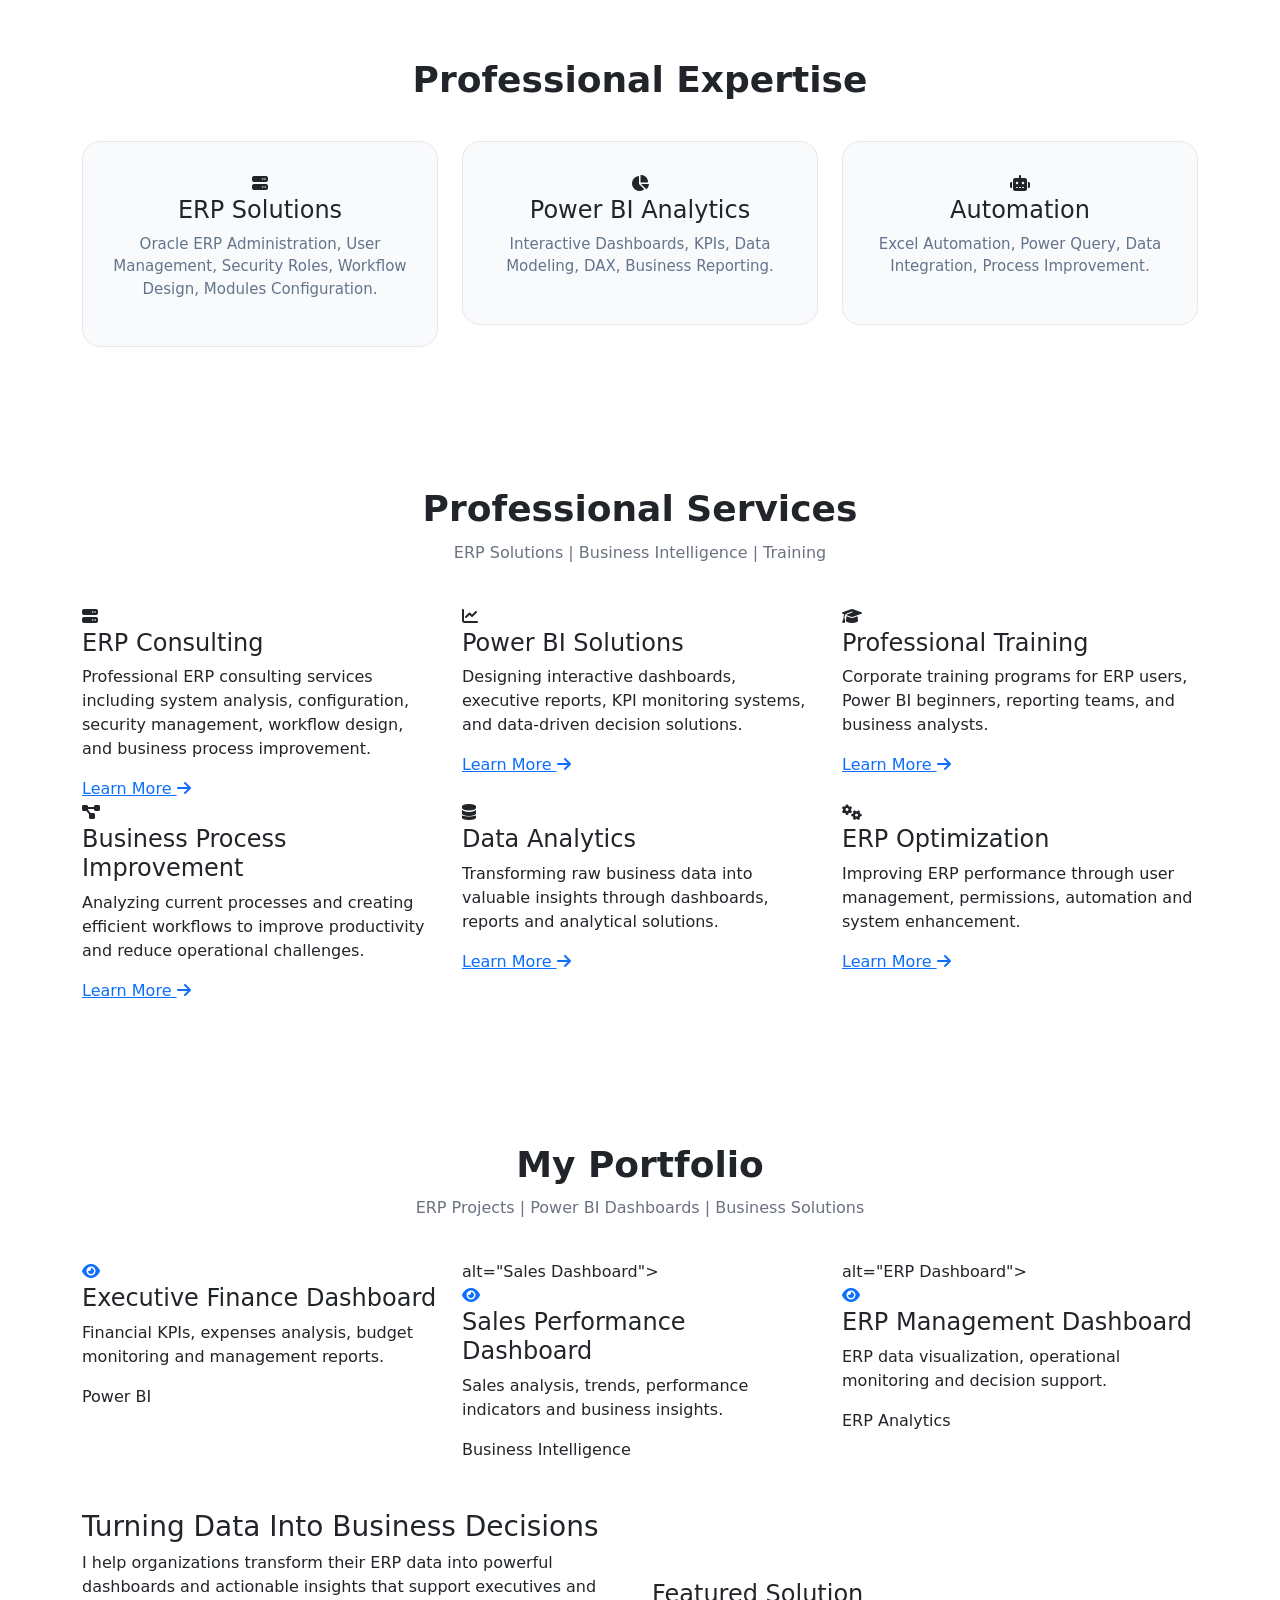
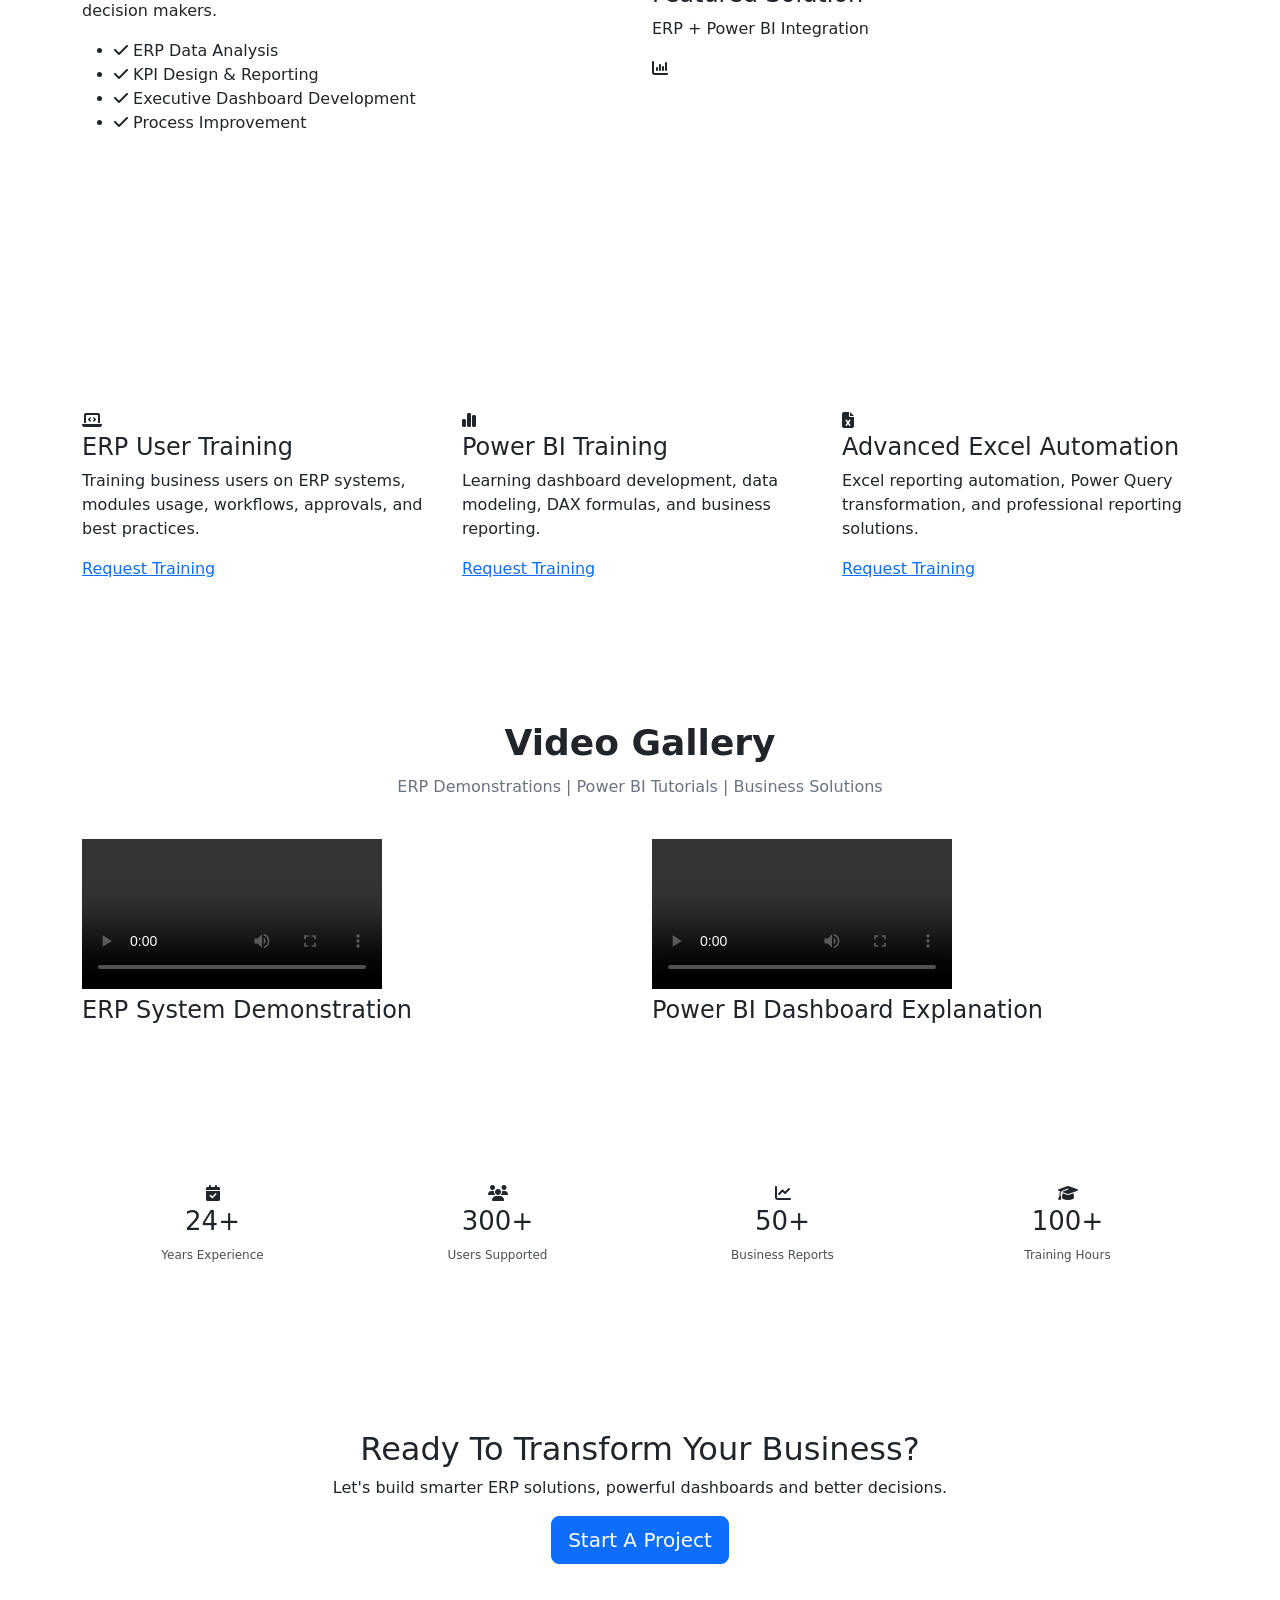
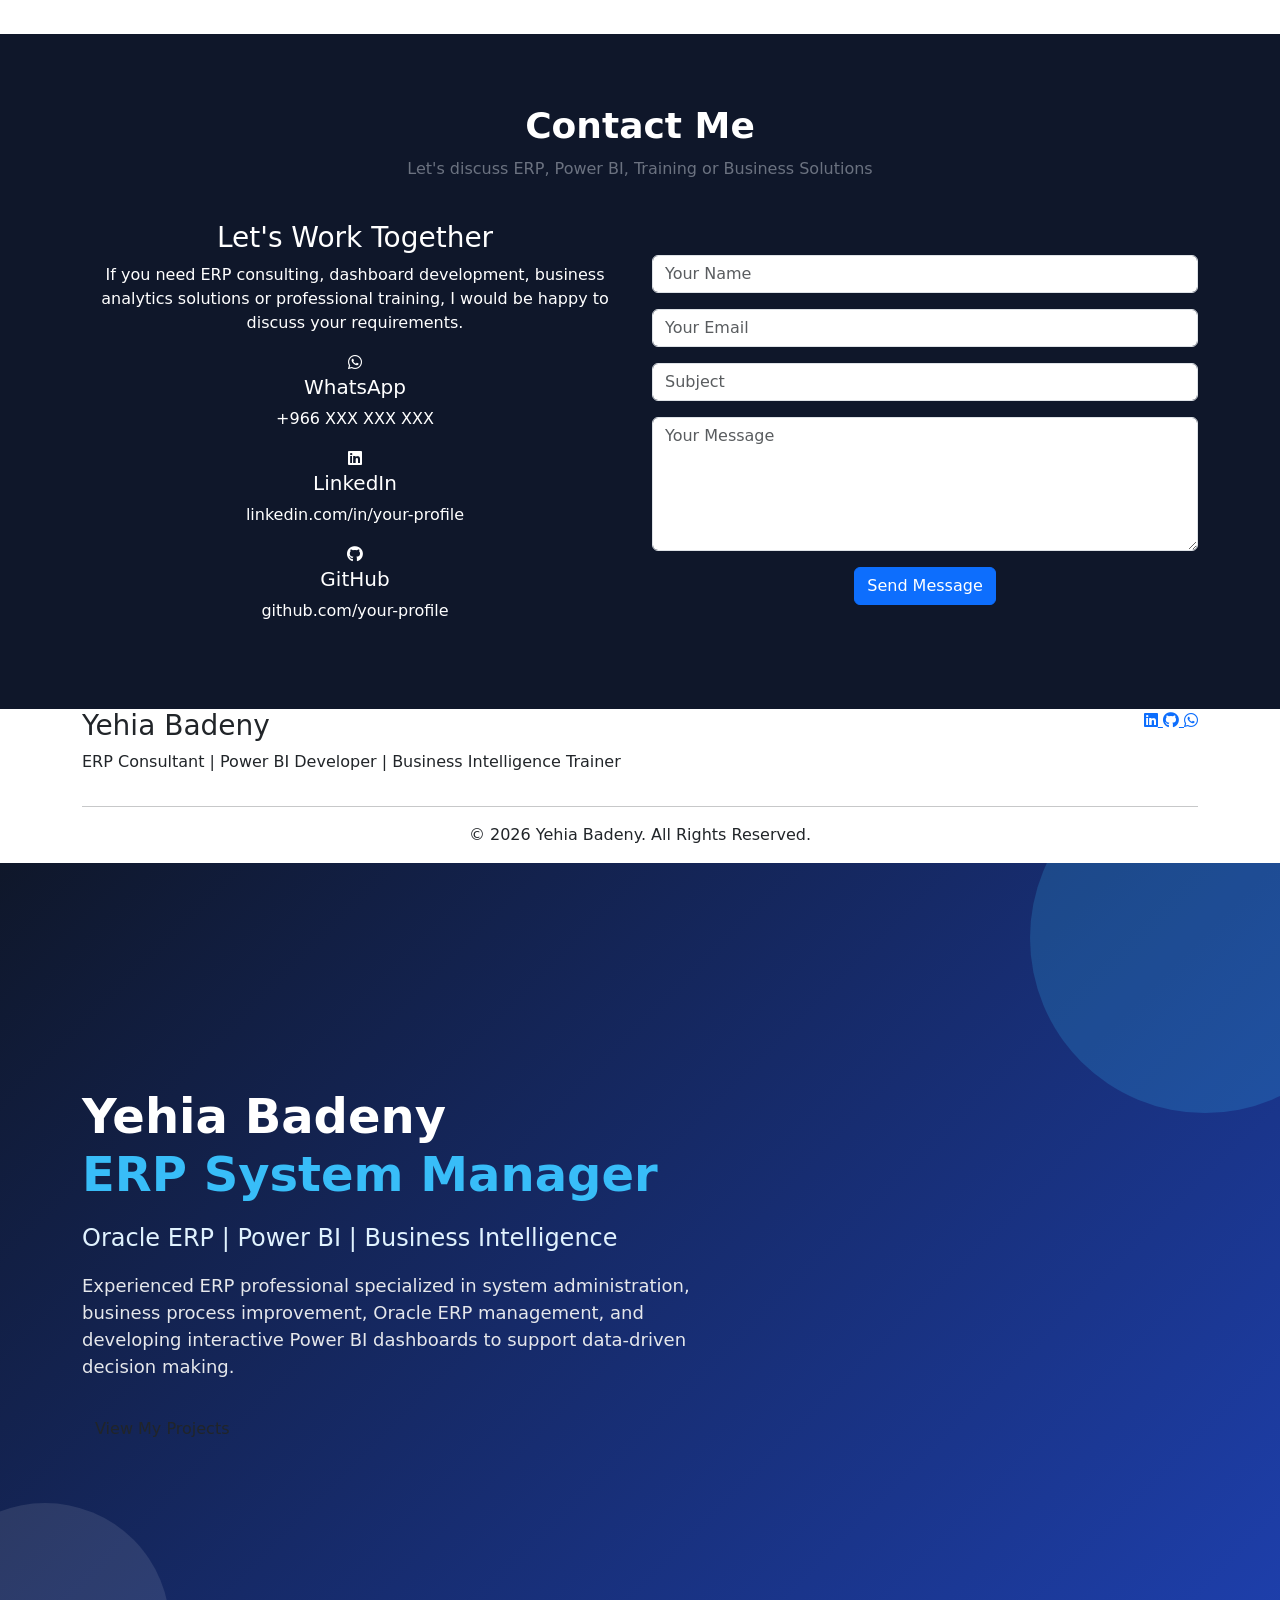
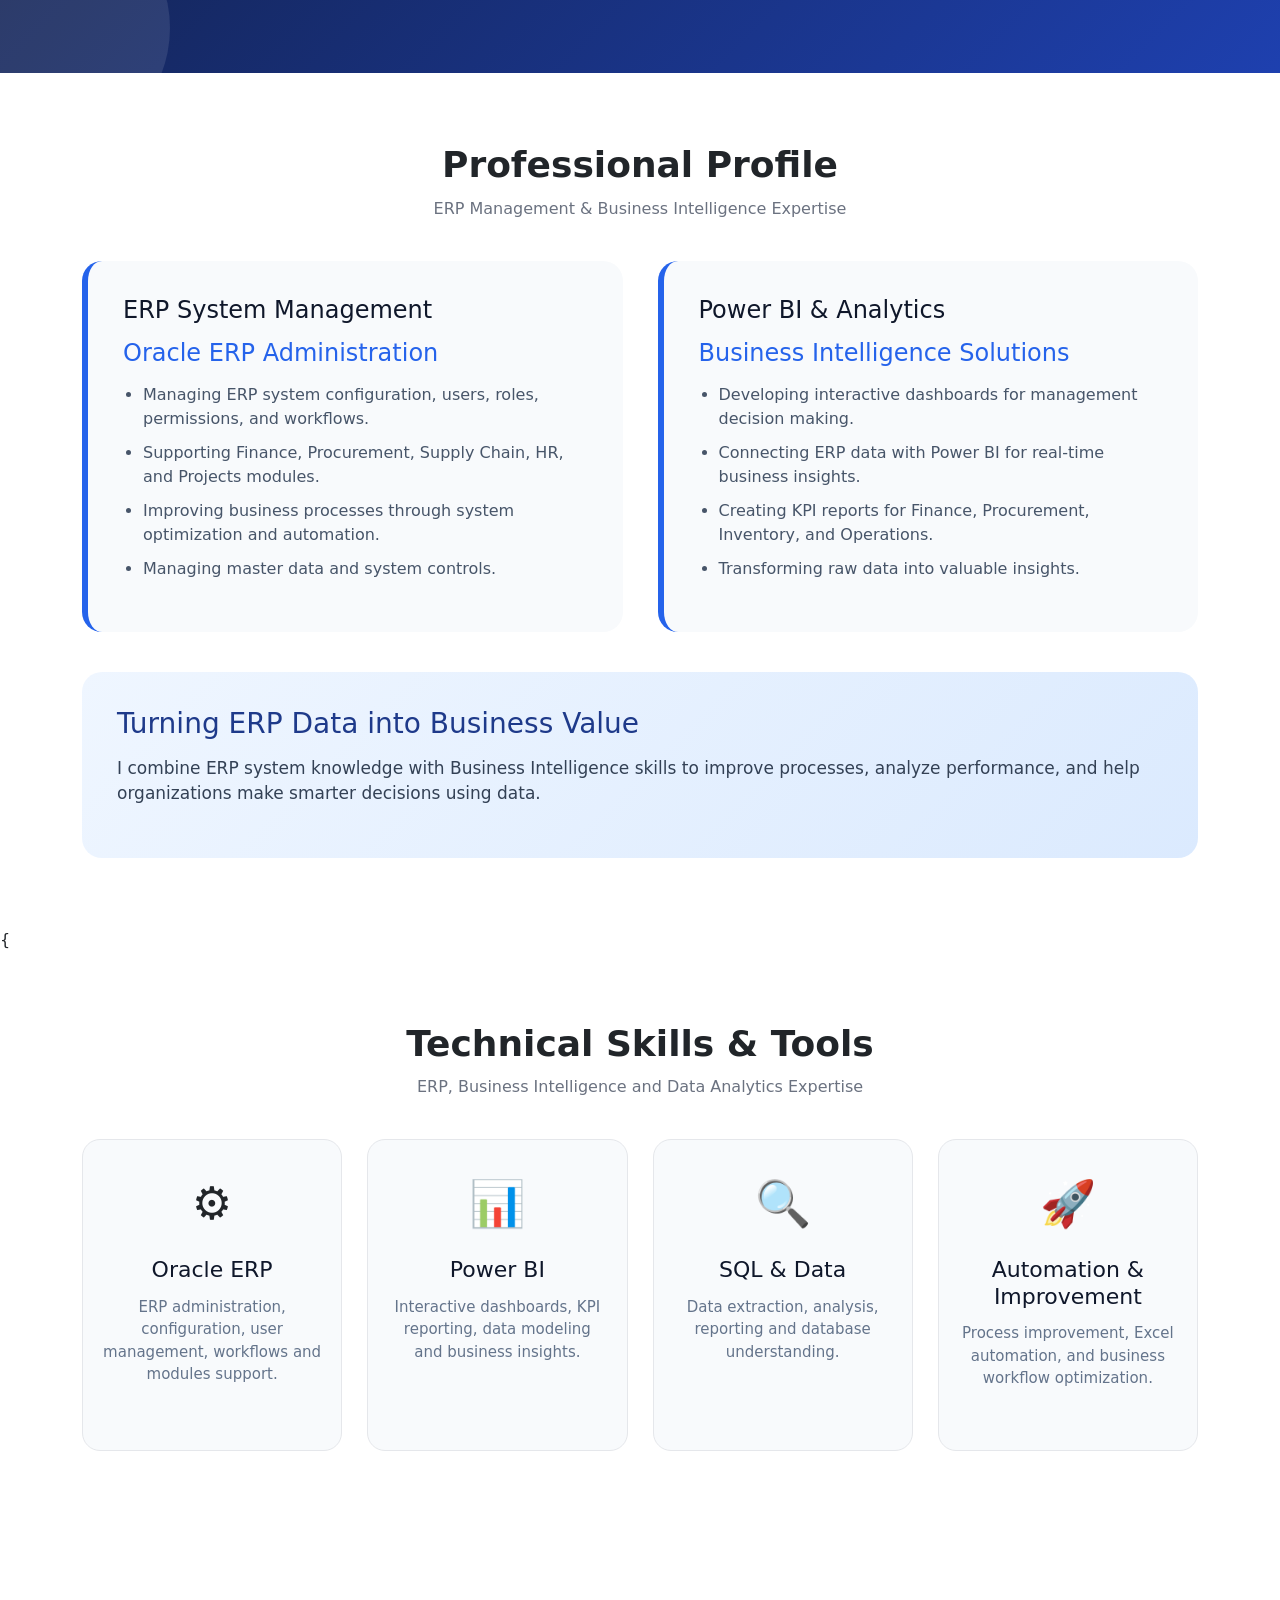
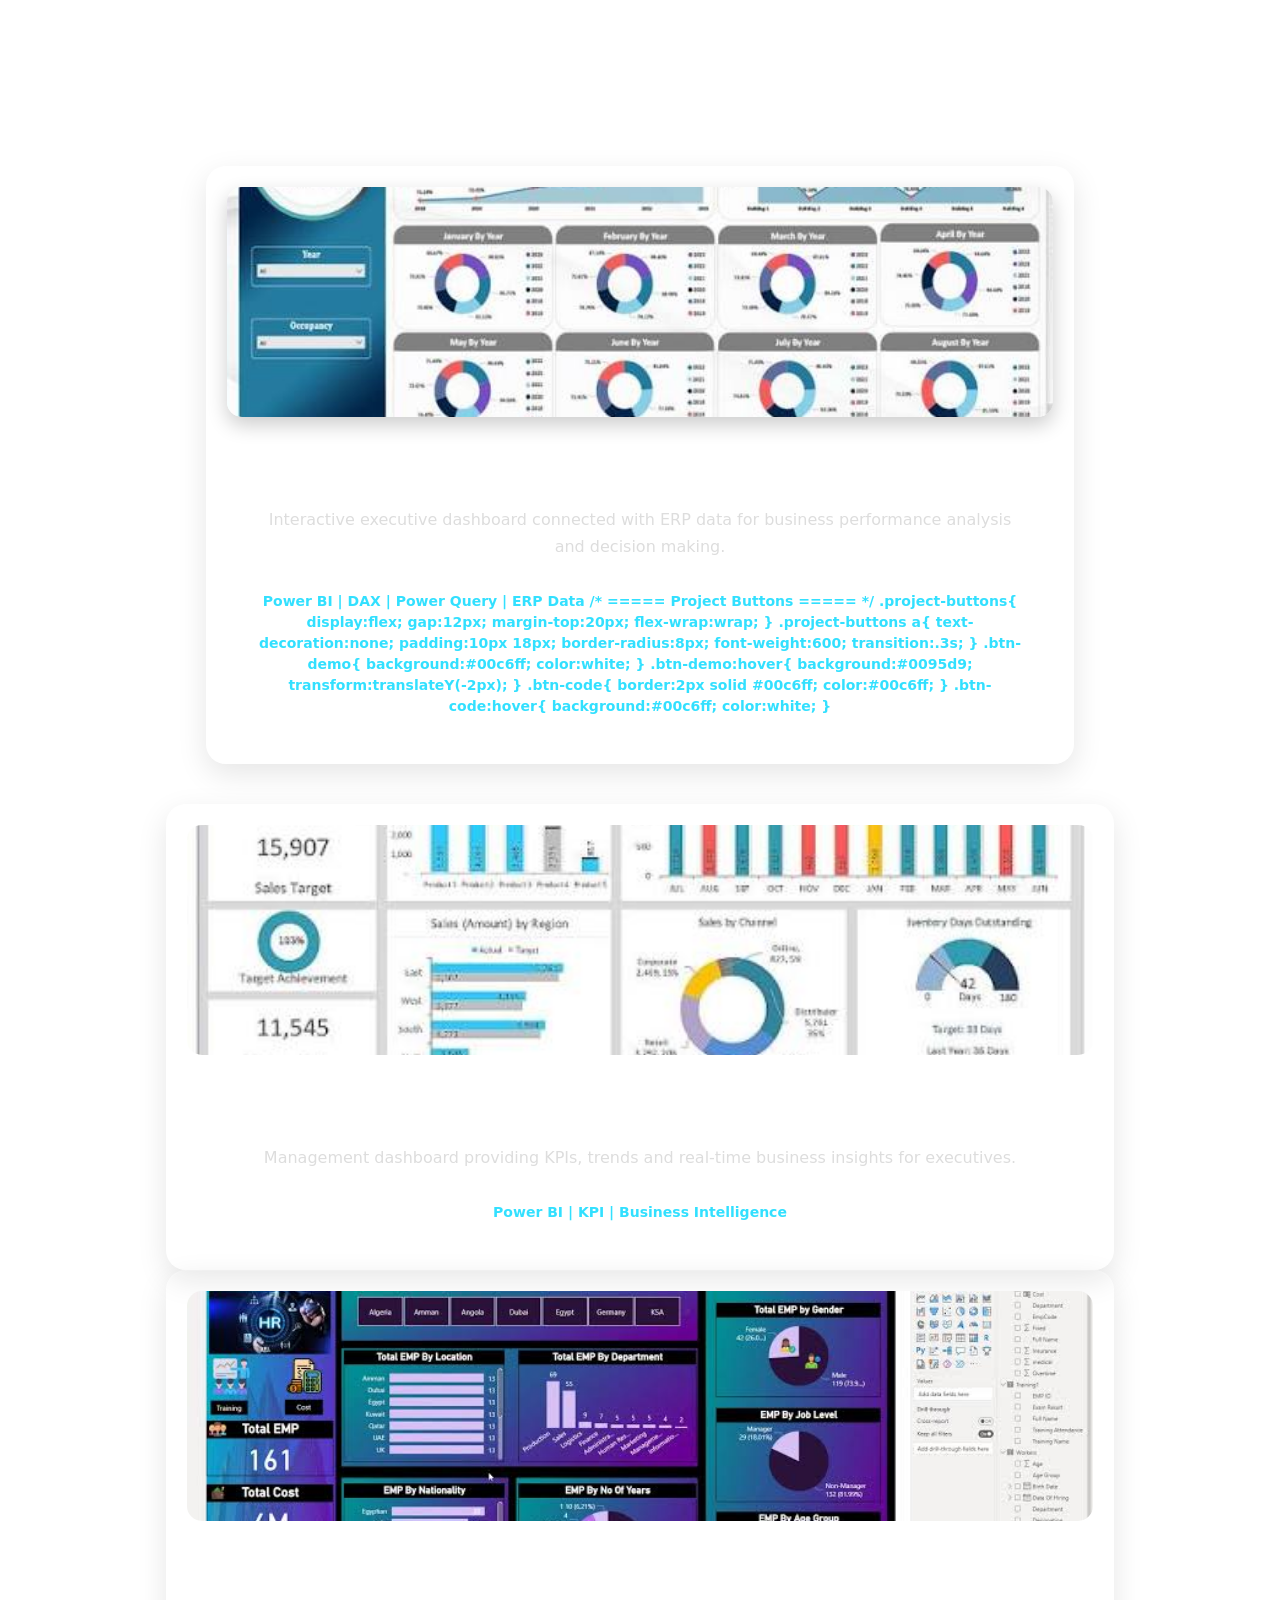
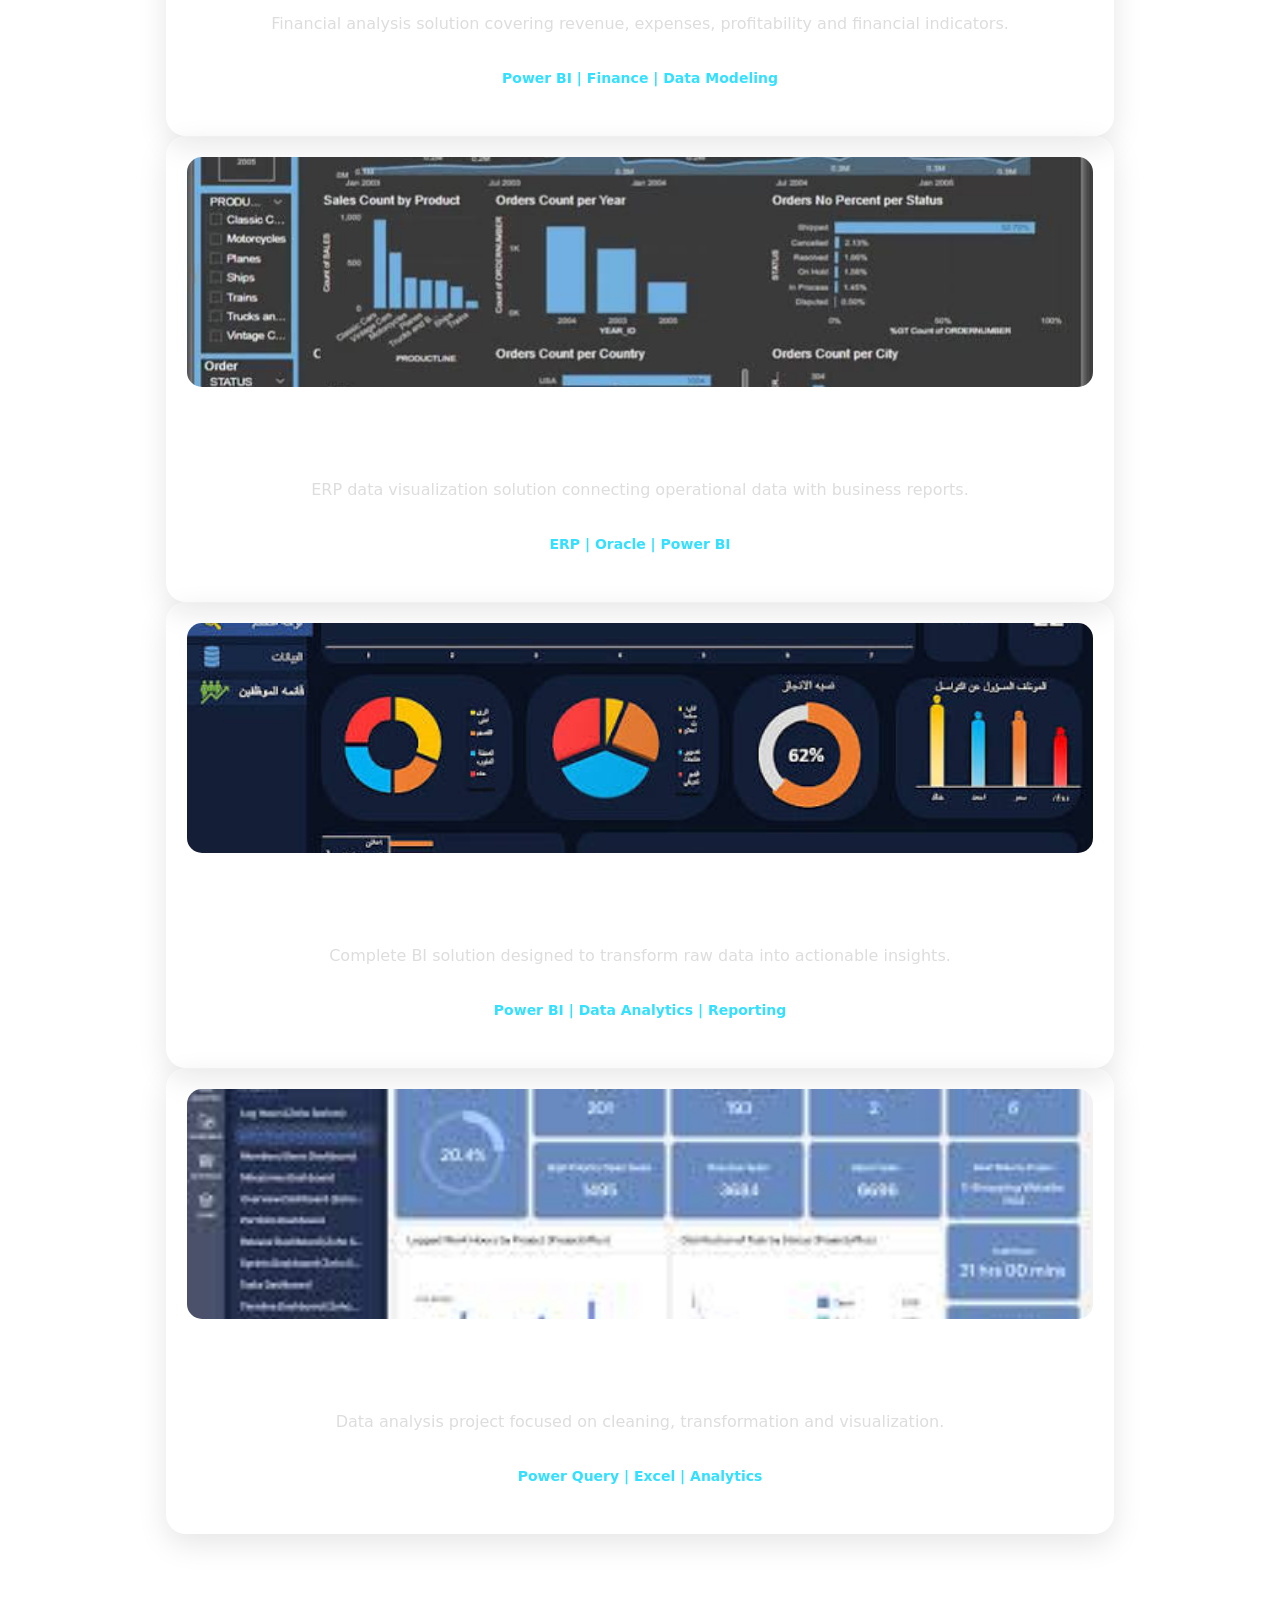
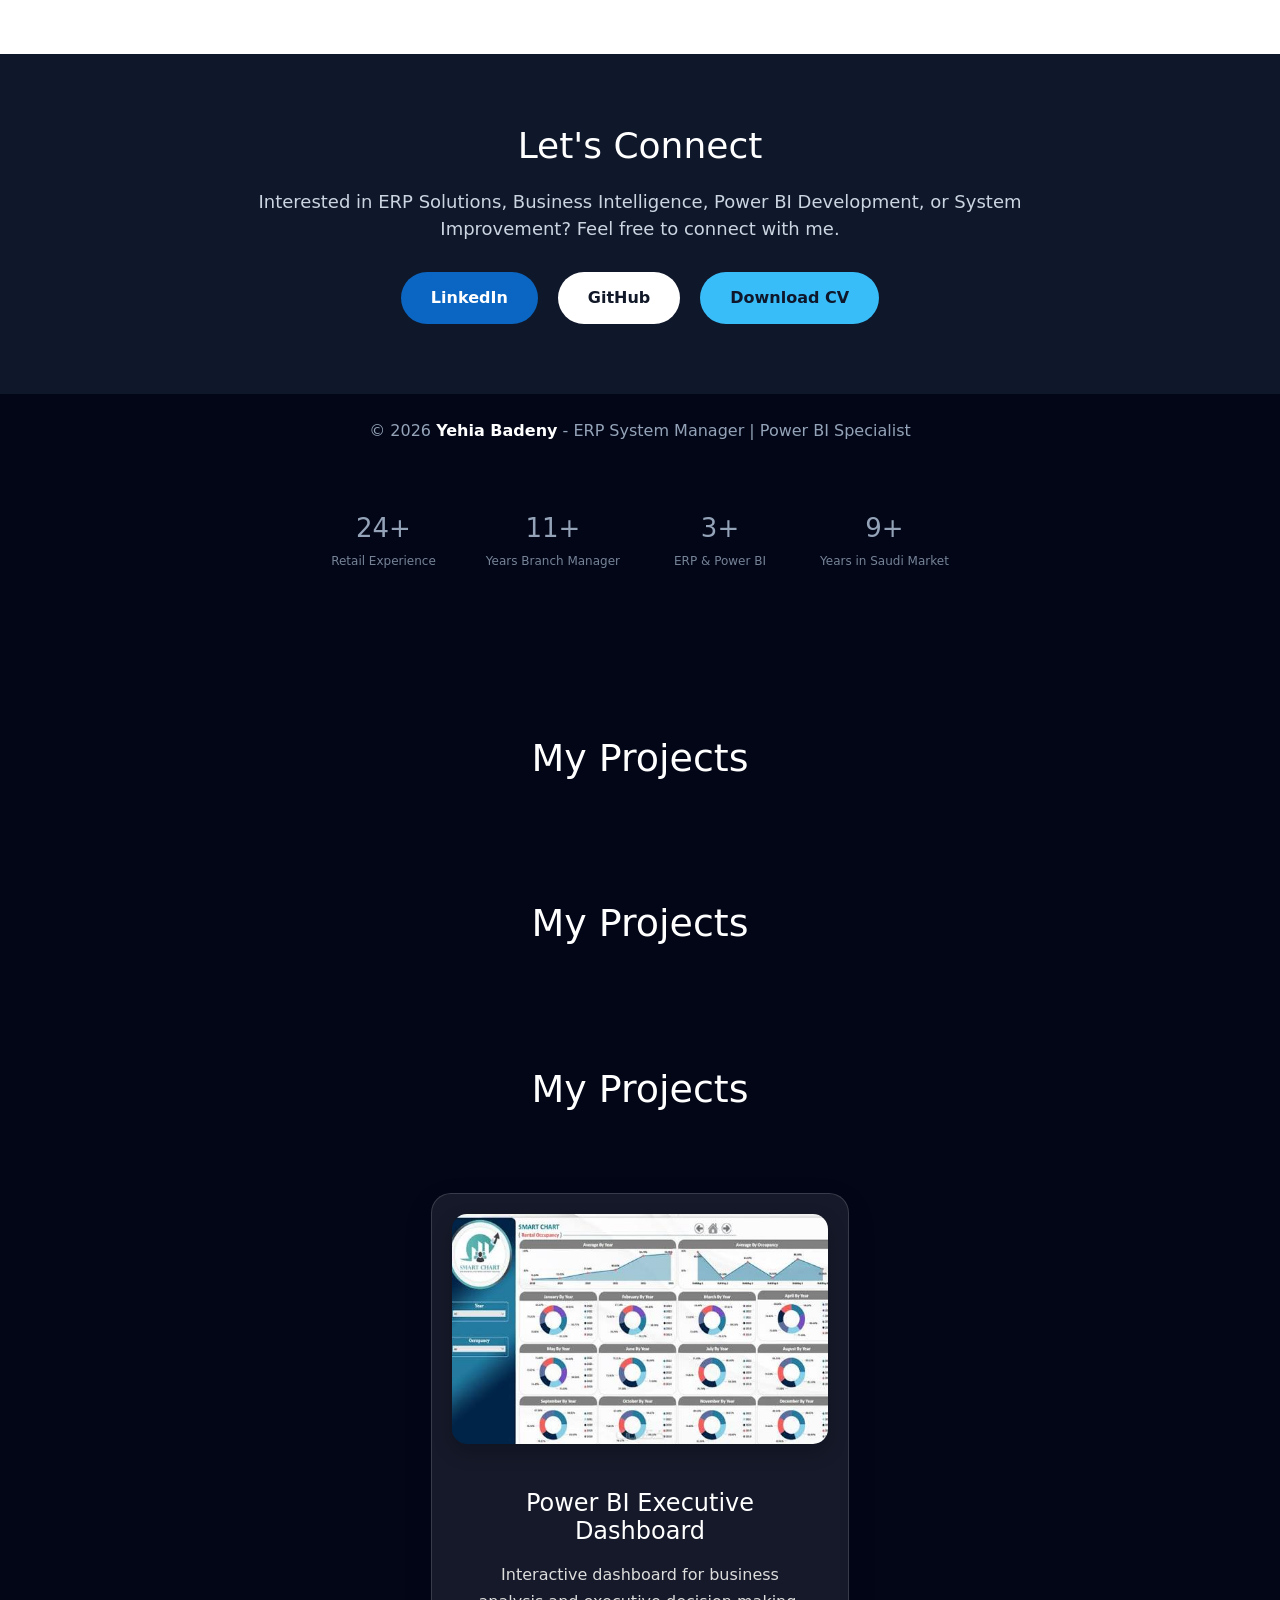
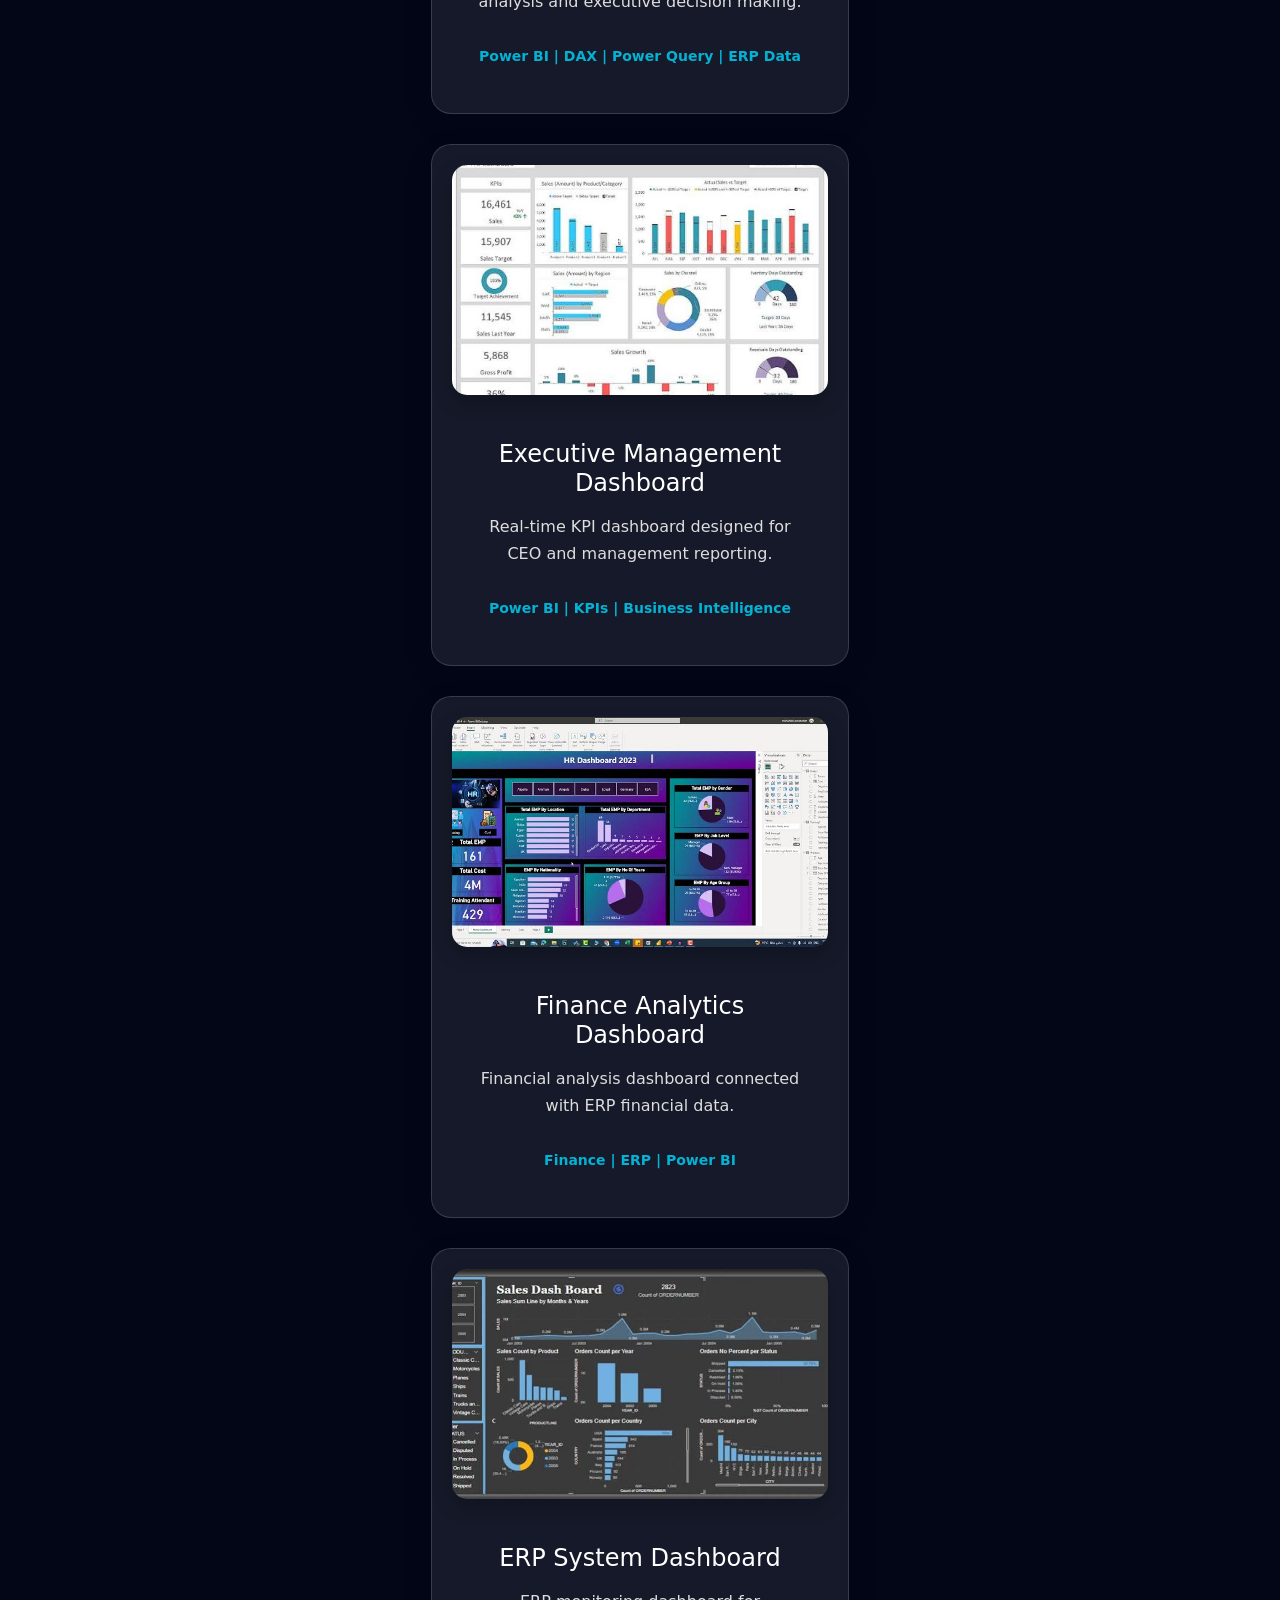
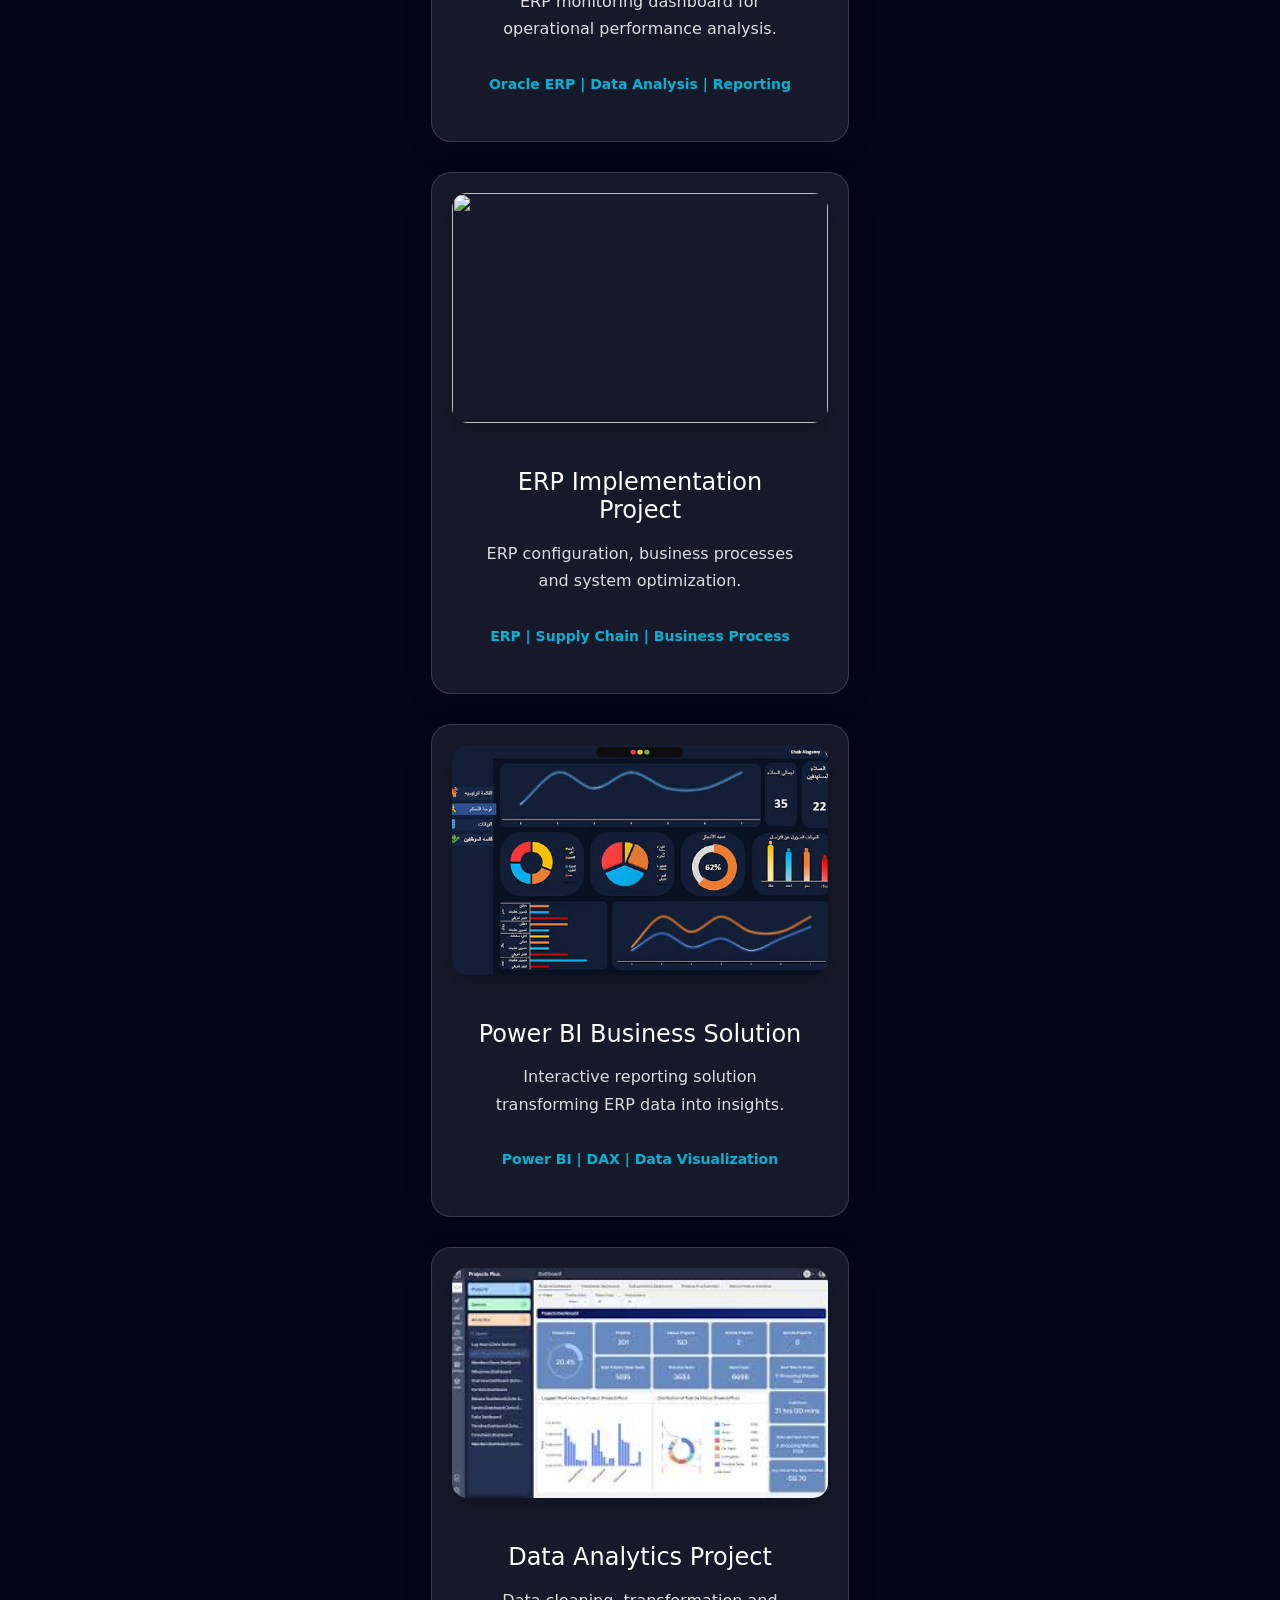
==== commit ba1187d3: "Update index.html" ====
--- a/index.html
+++ b/index.html
@@ -2827,6 +2827,54 @@
 
 <span>
 Power BI | DAX | Power Query | ERP Data
+ /* ===== Project Buttons ===== */
+
+.project-buttons{
+
+    display:flex;
+    gap:12px;
+    margin-top:20px;
+    flex-wrap:wrap;
+
+}
+
+.project-buttons a{
+
+    text-decoration:none;
+    padding:10px 18px;
+    border-radius:8px;
+    font-weight:600;
+    transition:.3s;
+
+}
+
+.btn-demo{
+
+    background:#00c6ff;
+    color:white;
+
+}
+
+.btn-demo:hover{
+
+    background:#0095d9;
+    transform:translateY(-2px);
+
+}
+
+.btn-code{
+
+    border:2px solid #00c6ff;
+    color:#00c6ff;
+
+}
+
+.btn-code:hover{
+
+    background:#00c6ff;
+    color:white;
+}
+</div>
 </span>
 </div>
 </div>
--- a/style.css
+++ b/style.css
@@ -1058,3 +1058,113 @@
 }
 
 }
+/* =========================
+   Professional Projects Section
+========================= */
+
+.projects {
+    padding: 60px 8%;
+}
+
+.projects h2 {
+    text-align: center;
+    font-size: 38px;
+    margin-bottom: 40px;
+    color: #ffffff;
+}
+
+
+.project-gallery {
+
+    display: grid;
+    grid-template-columns: repeat(auto-fit, minmax(320px, 1fr));
+    gap: 30px;
+
+}
+
+
+.project-card {
+
+    background: rgba(255,255,255,0.08);
+    border-radius: 20px;
+    overflow: hidden;
+    transition: 0.4s;
+    border: 1px solid rgba(255,255,255,0.15);
+
+}
+
+
+.project-card:hover {
+
+    transform: translateY(-10px);
+
+}
+
+
+.project-card img {
+
+    width: 100%;
+    height: 230px;
+    object-fit: cover;
+
+}
+
+
+.project-info {
+
+    padding: 25px;
+
+}
+
+
+.project-info h3 {
+
+    color: #ffffff;
+    font-size: 24px;
+    margin-bottom: 15px;
+
+}
+
+
+.project-info p {
+
+    color: #dddddd;
+    line-height: 1.7;
+    font-size: 16px;
+
+}
+
+
+.project-info span {
+
+    display: inline-block;
+    margin-top: 15px;
+    color: #00d9ff;
+    font-weight: bold;
+
+}
+
+
+/* Mobile */
+
+@media(max-width:768px){
+
+.projects {
+    padding:40px 5%;
+}
+
+
+.projects h2 {
+
+    font-size:30px;
+
+}
+
+
+.project-card img {
+
+    height:200px;
+
+}
+
+}
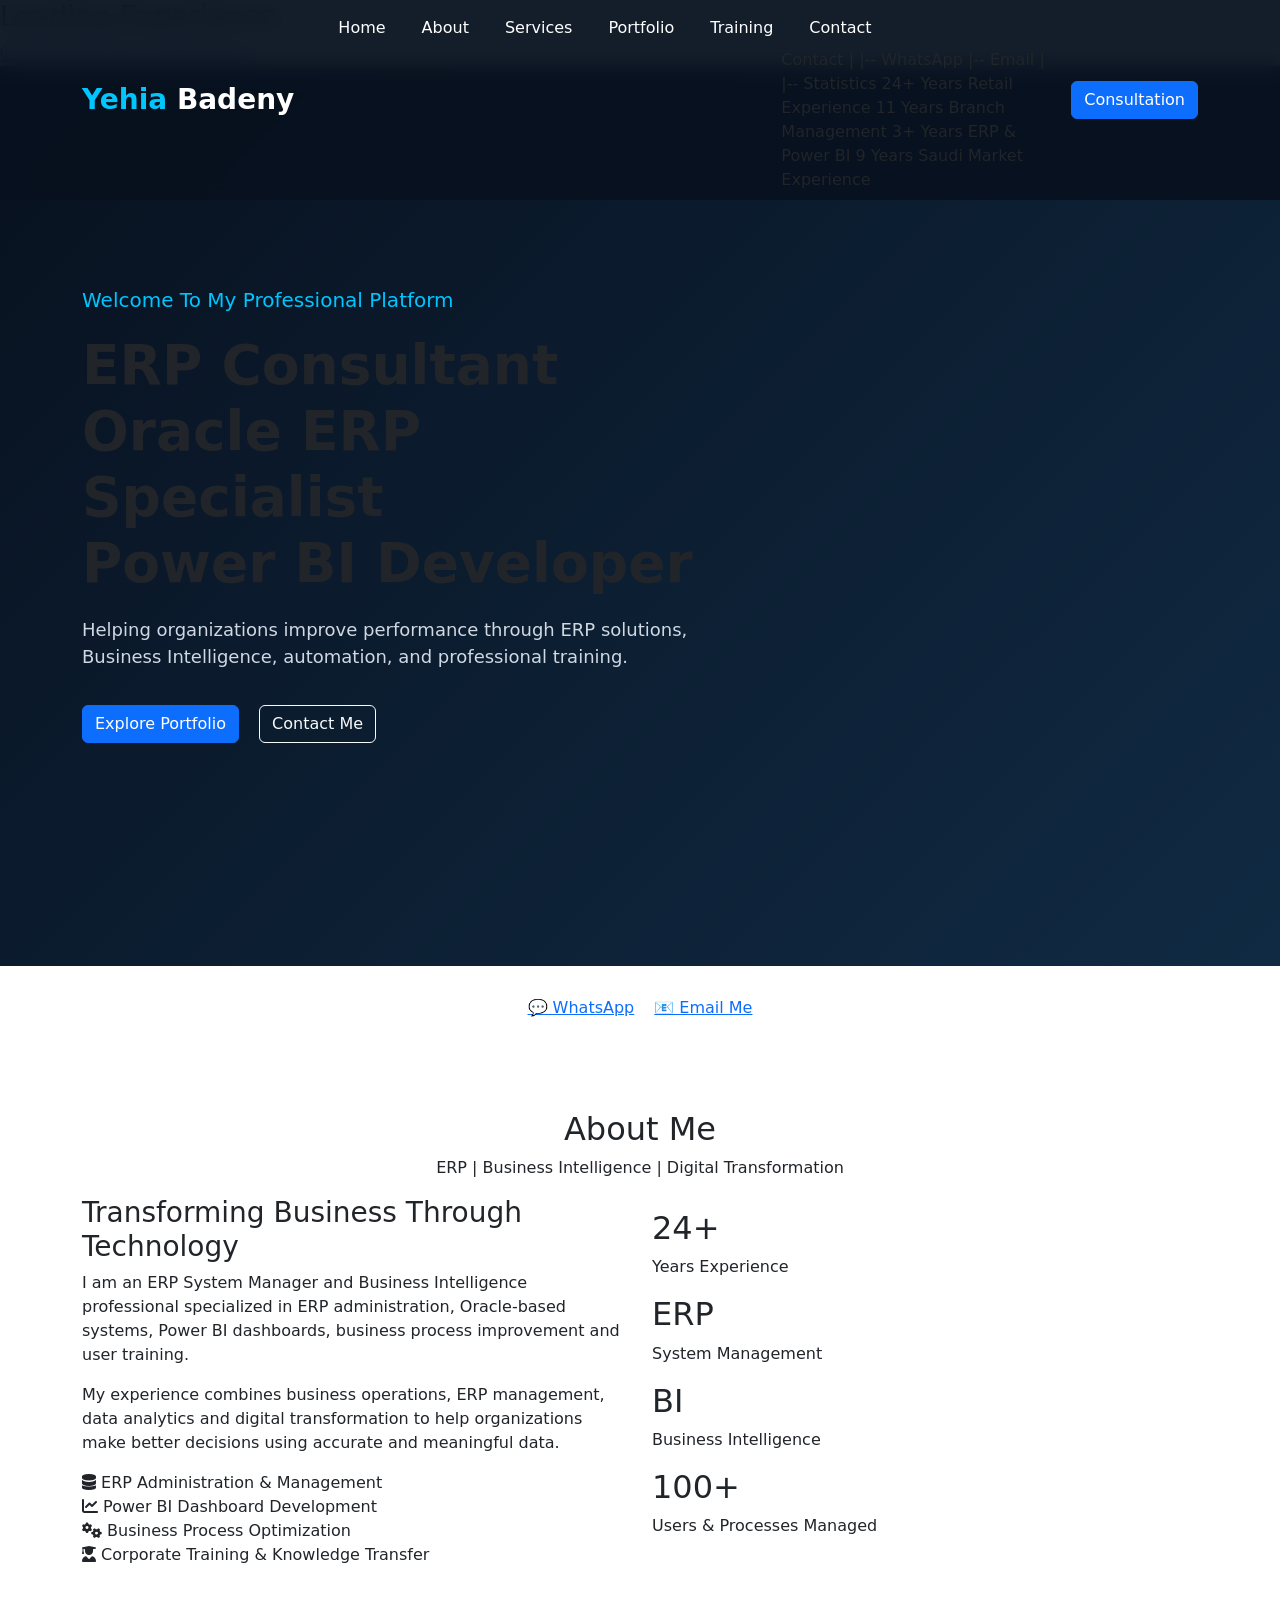
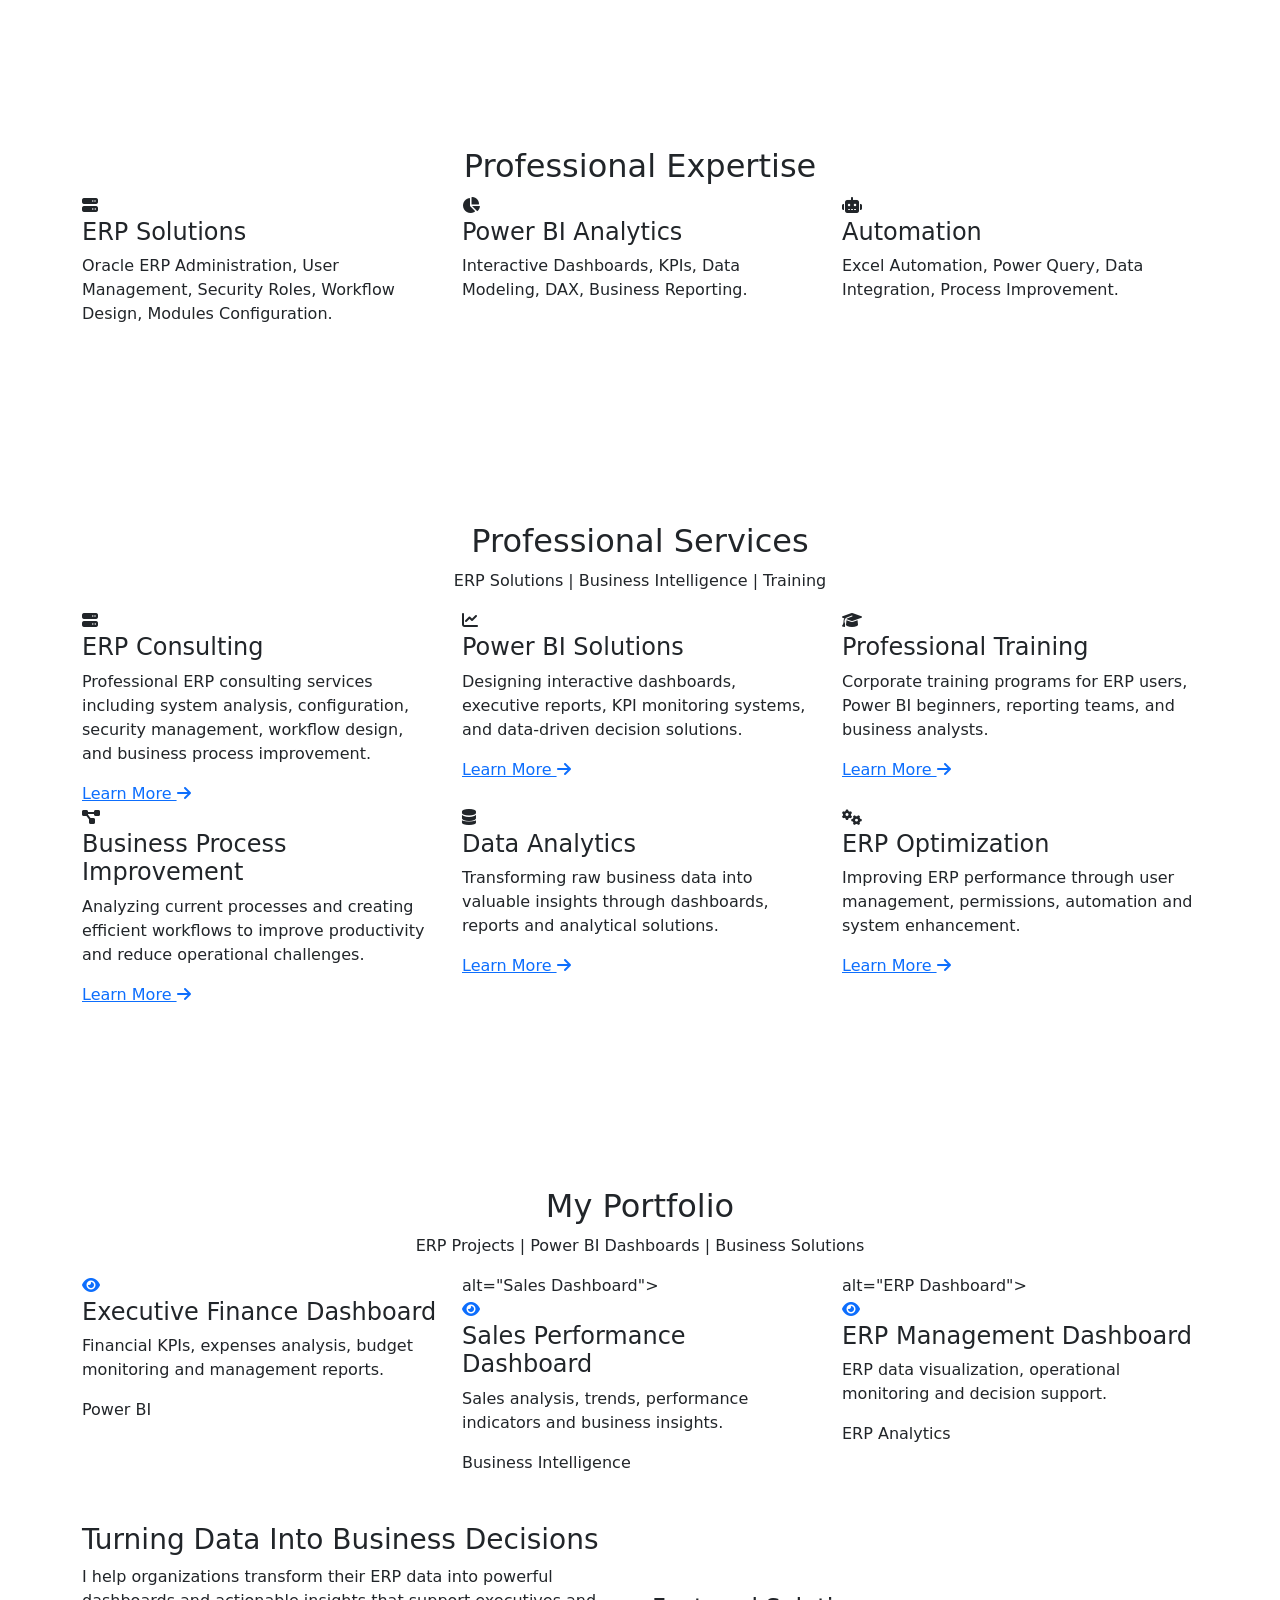
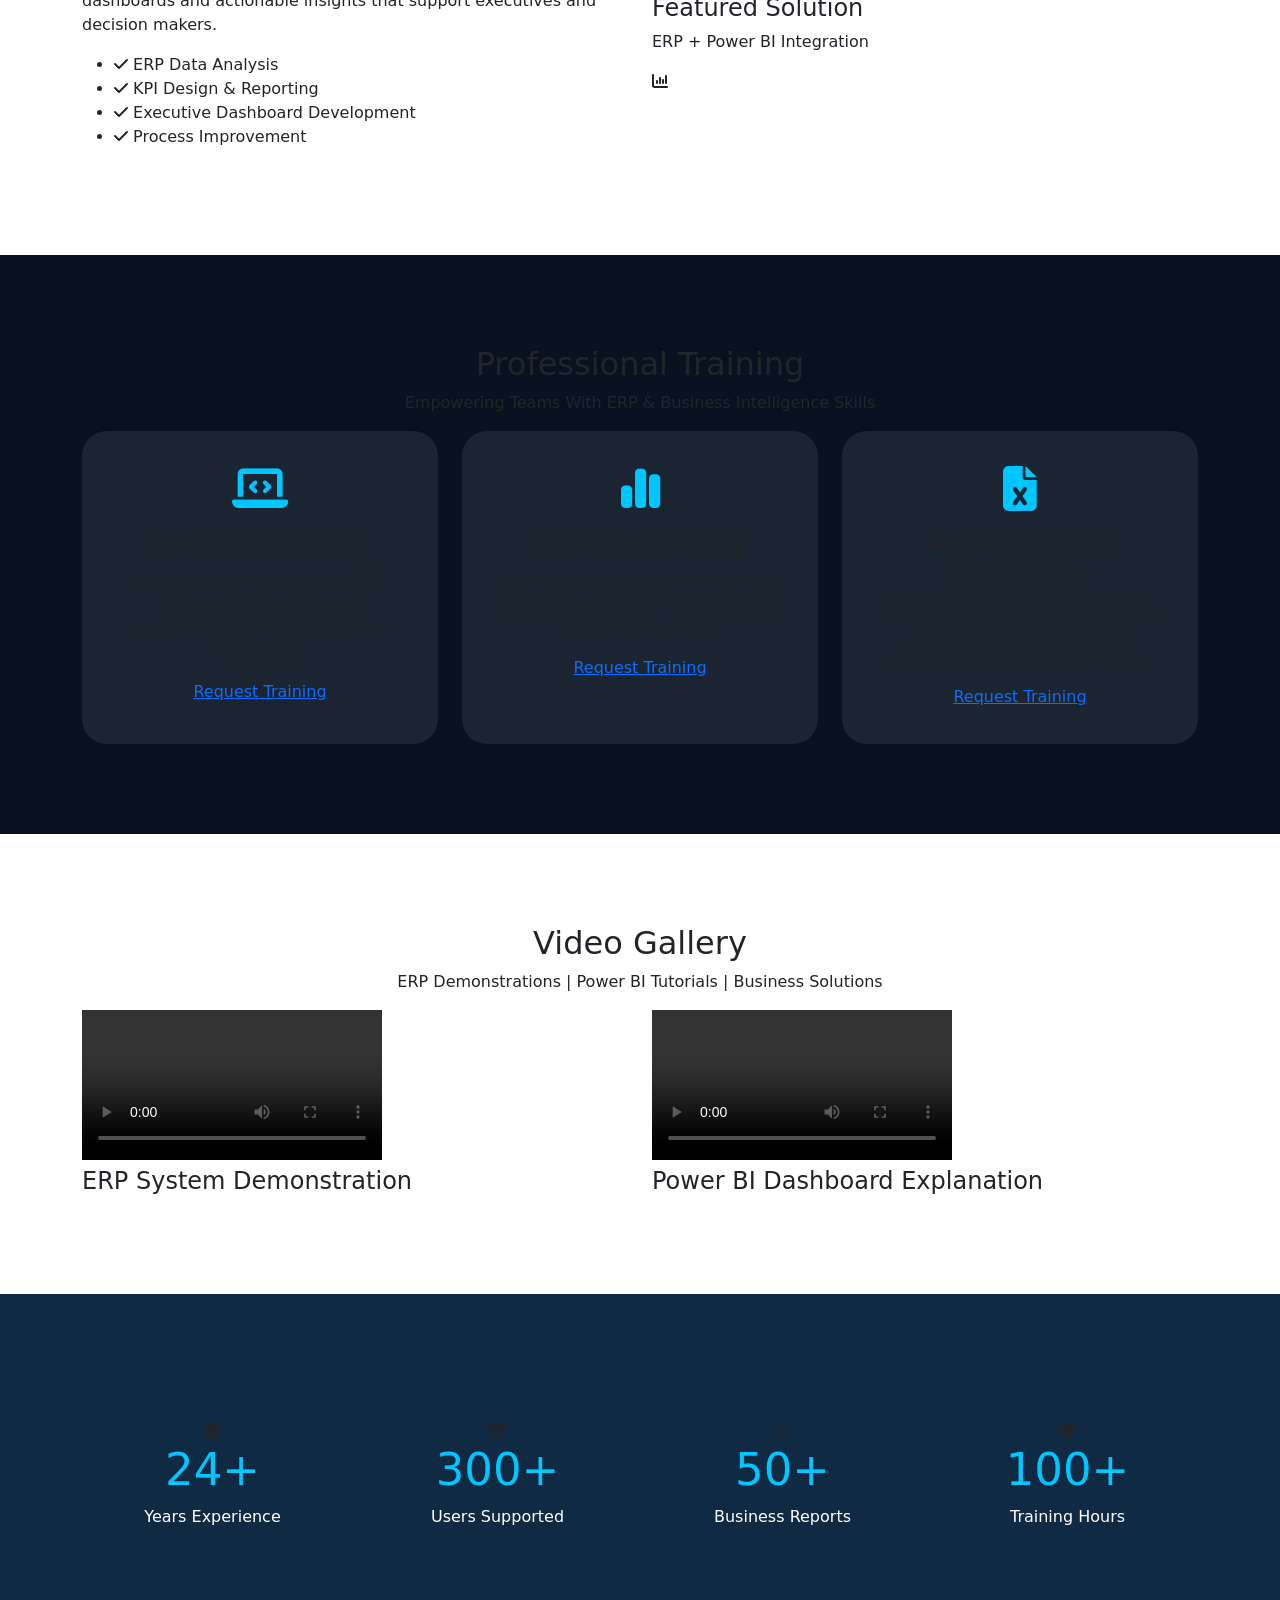
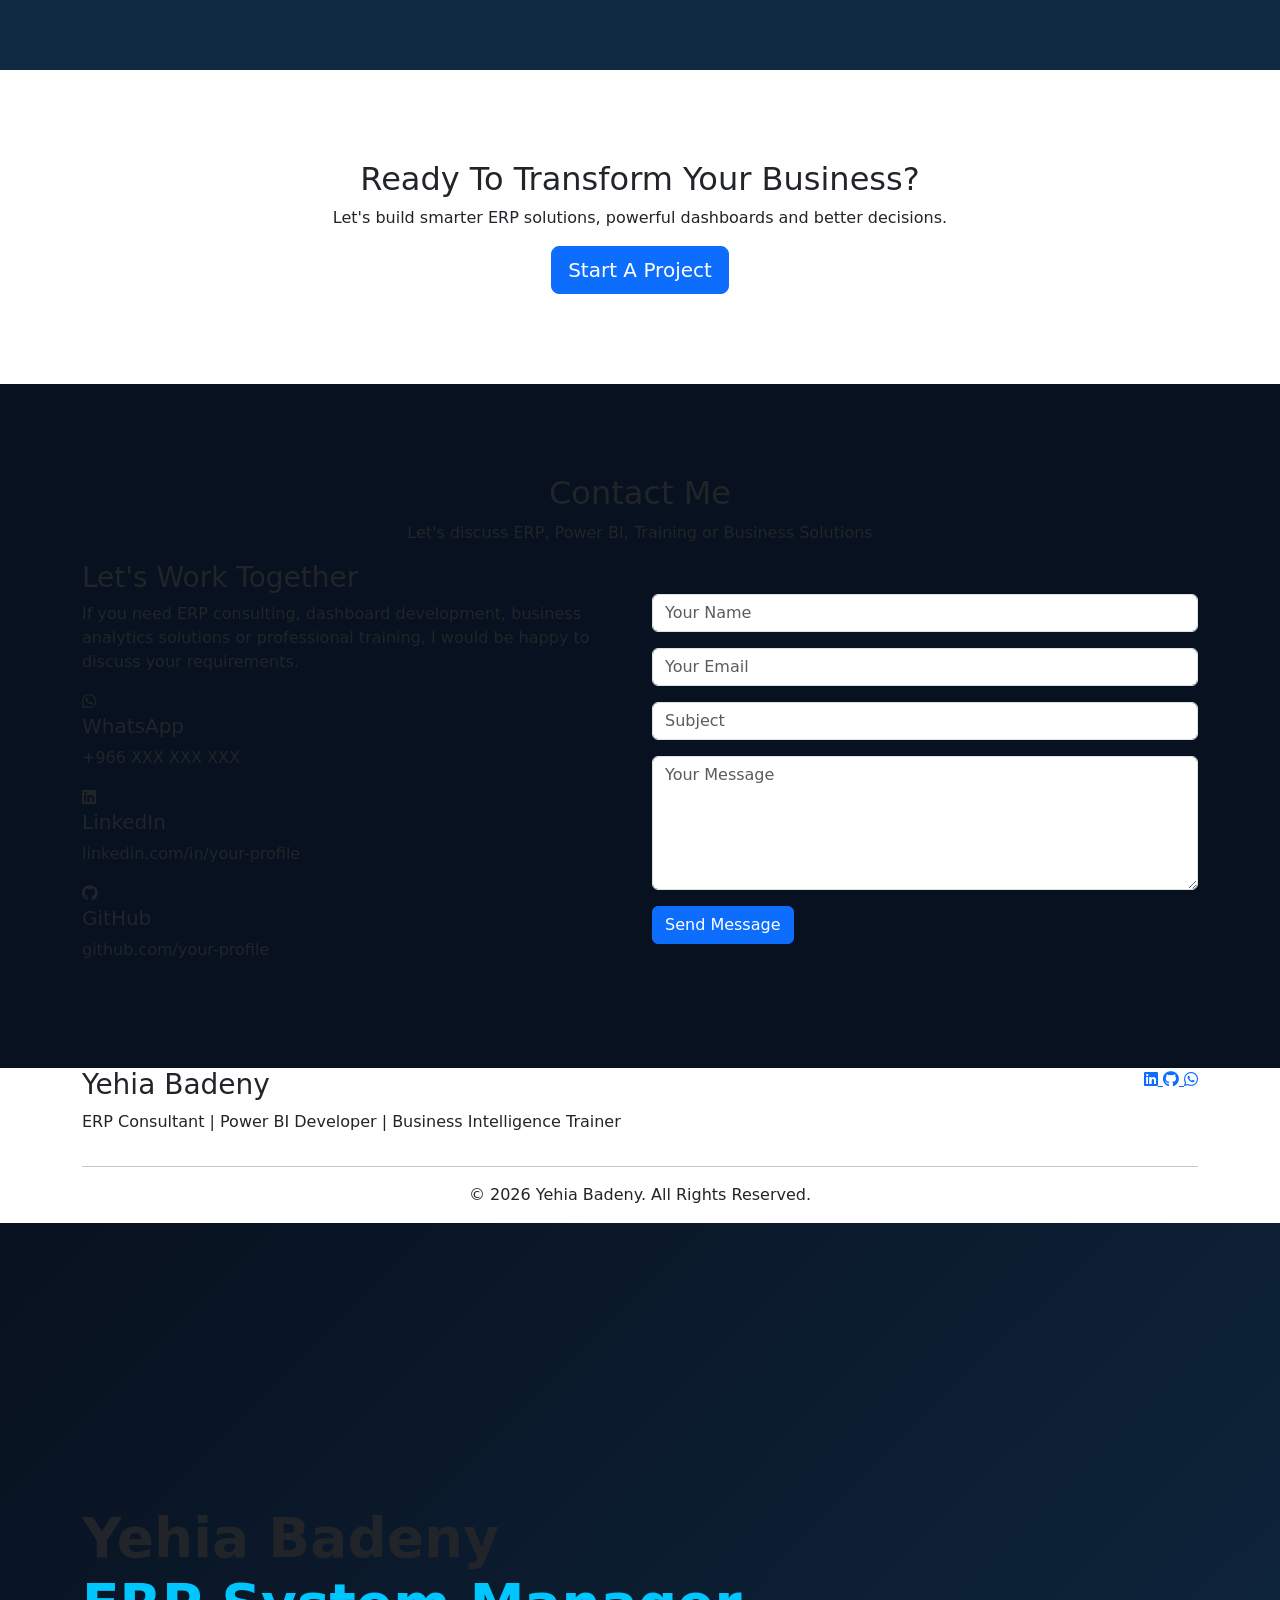
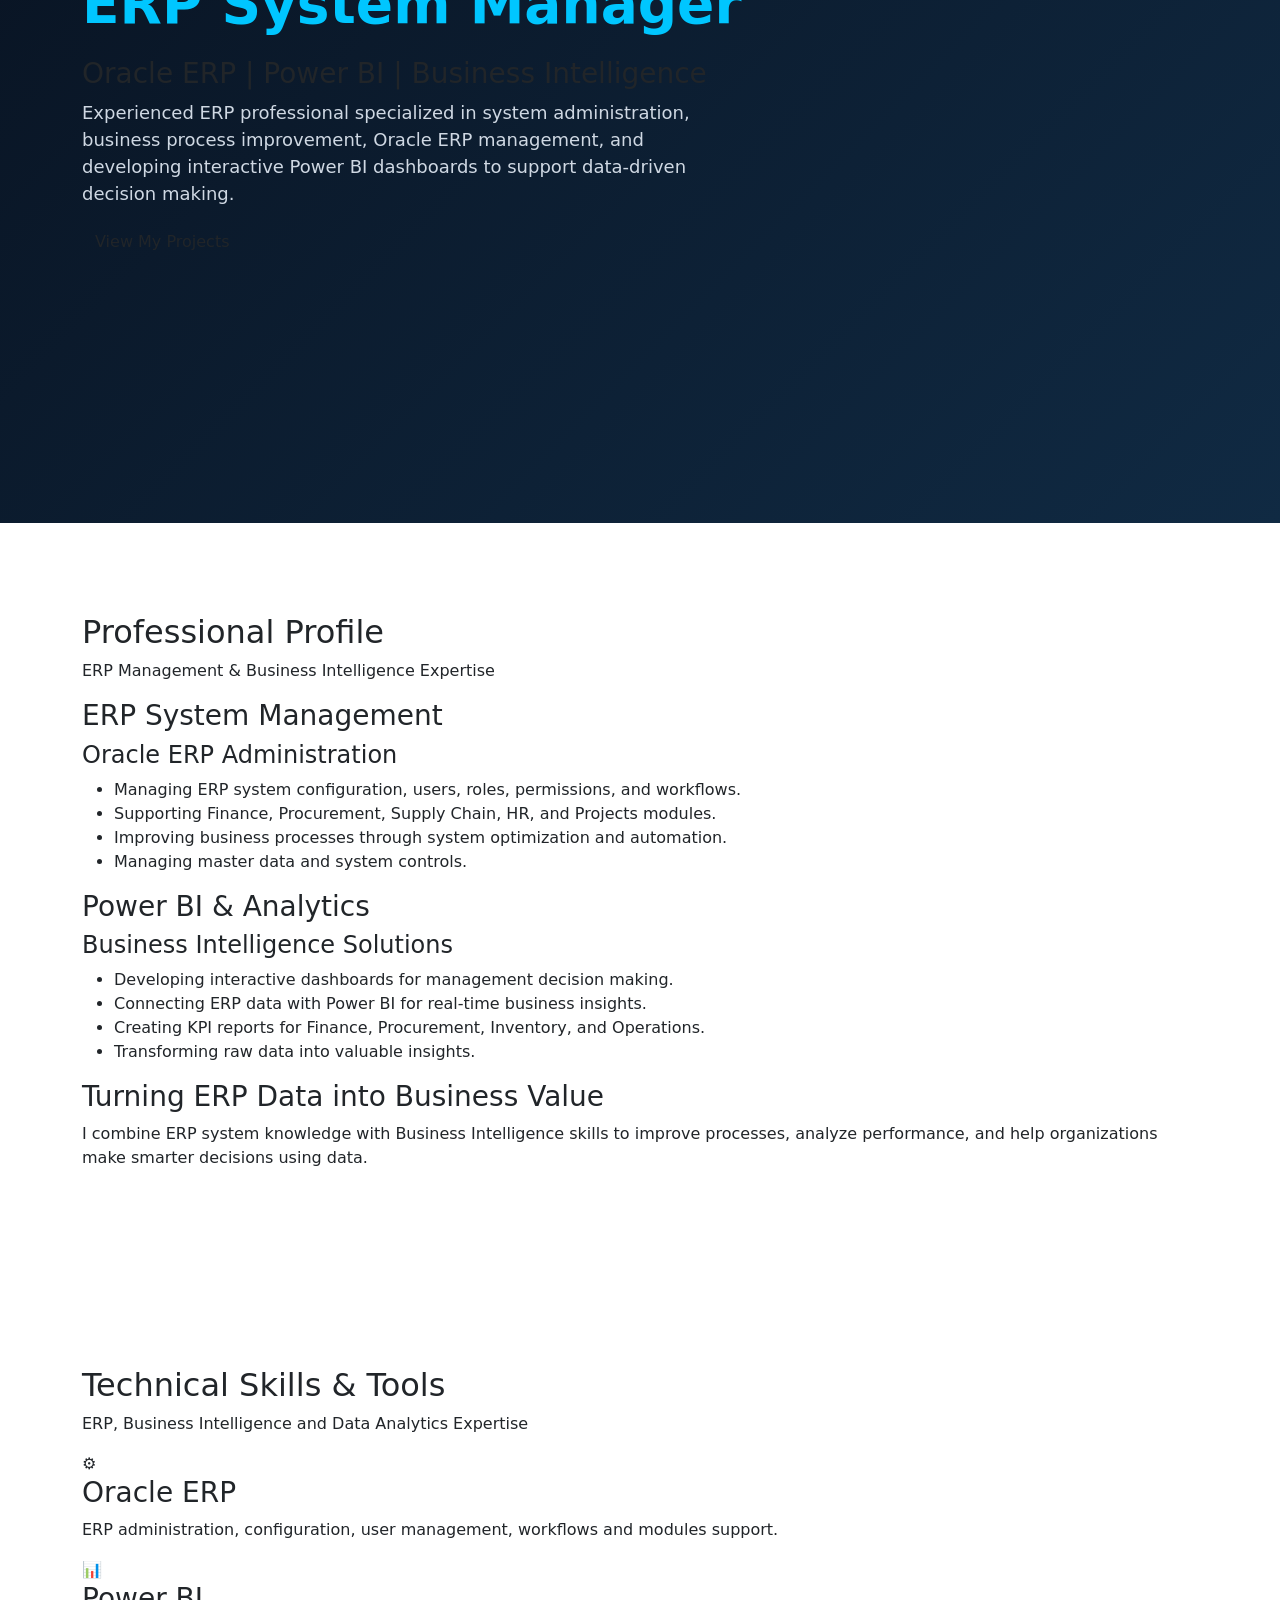
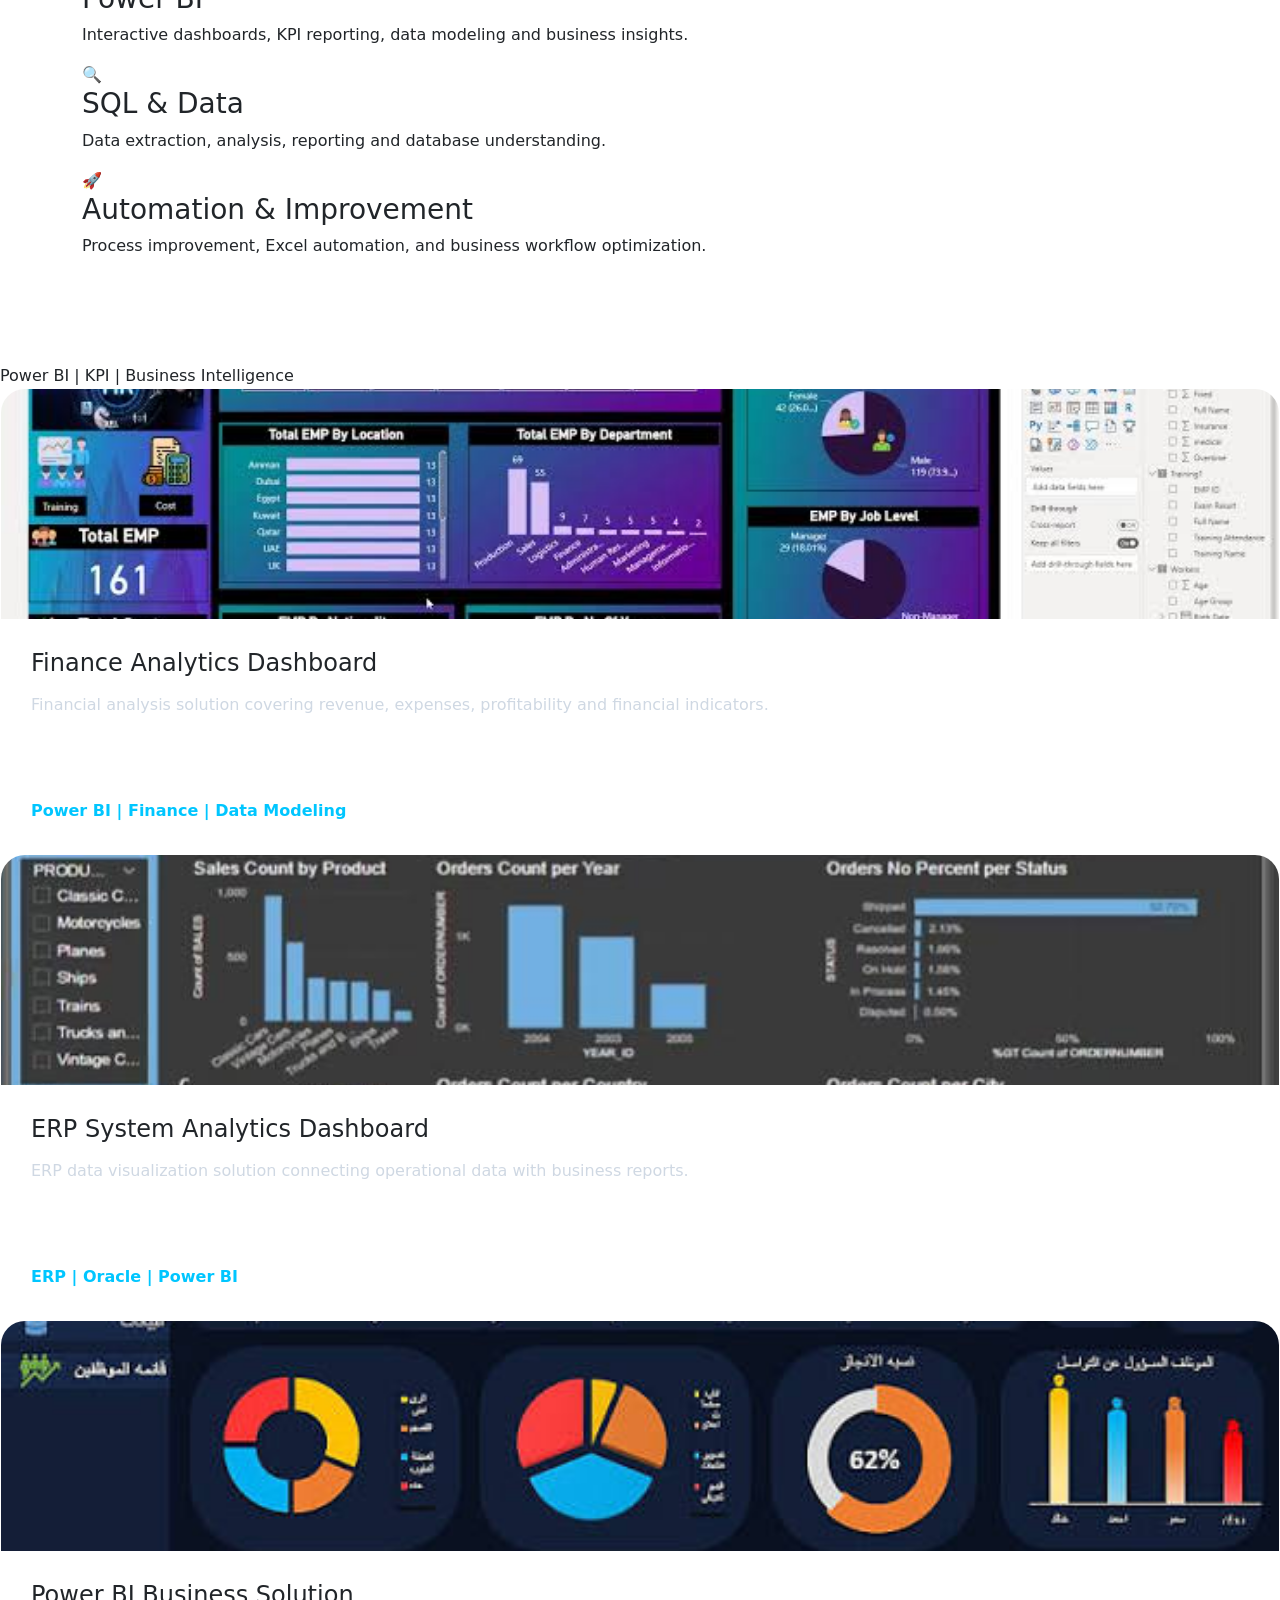
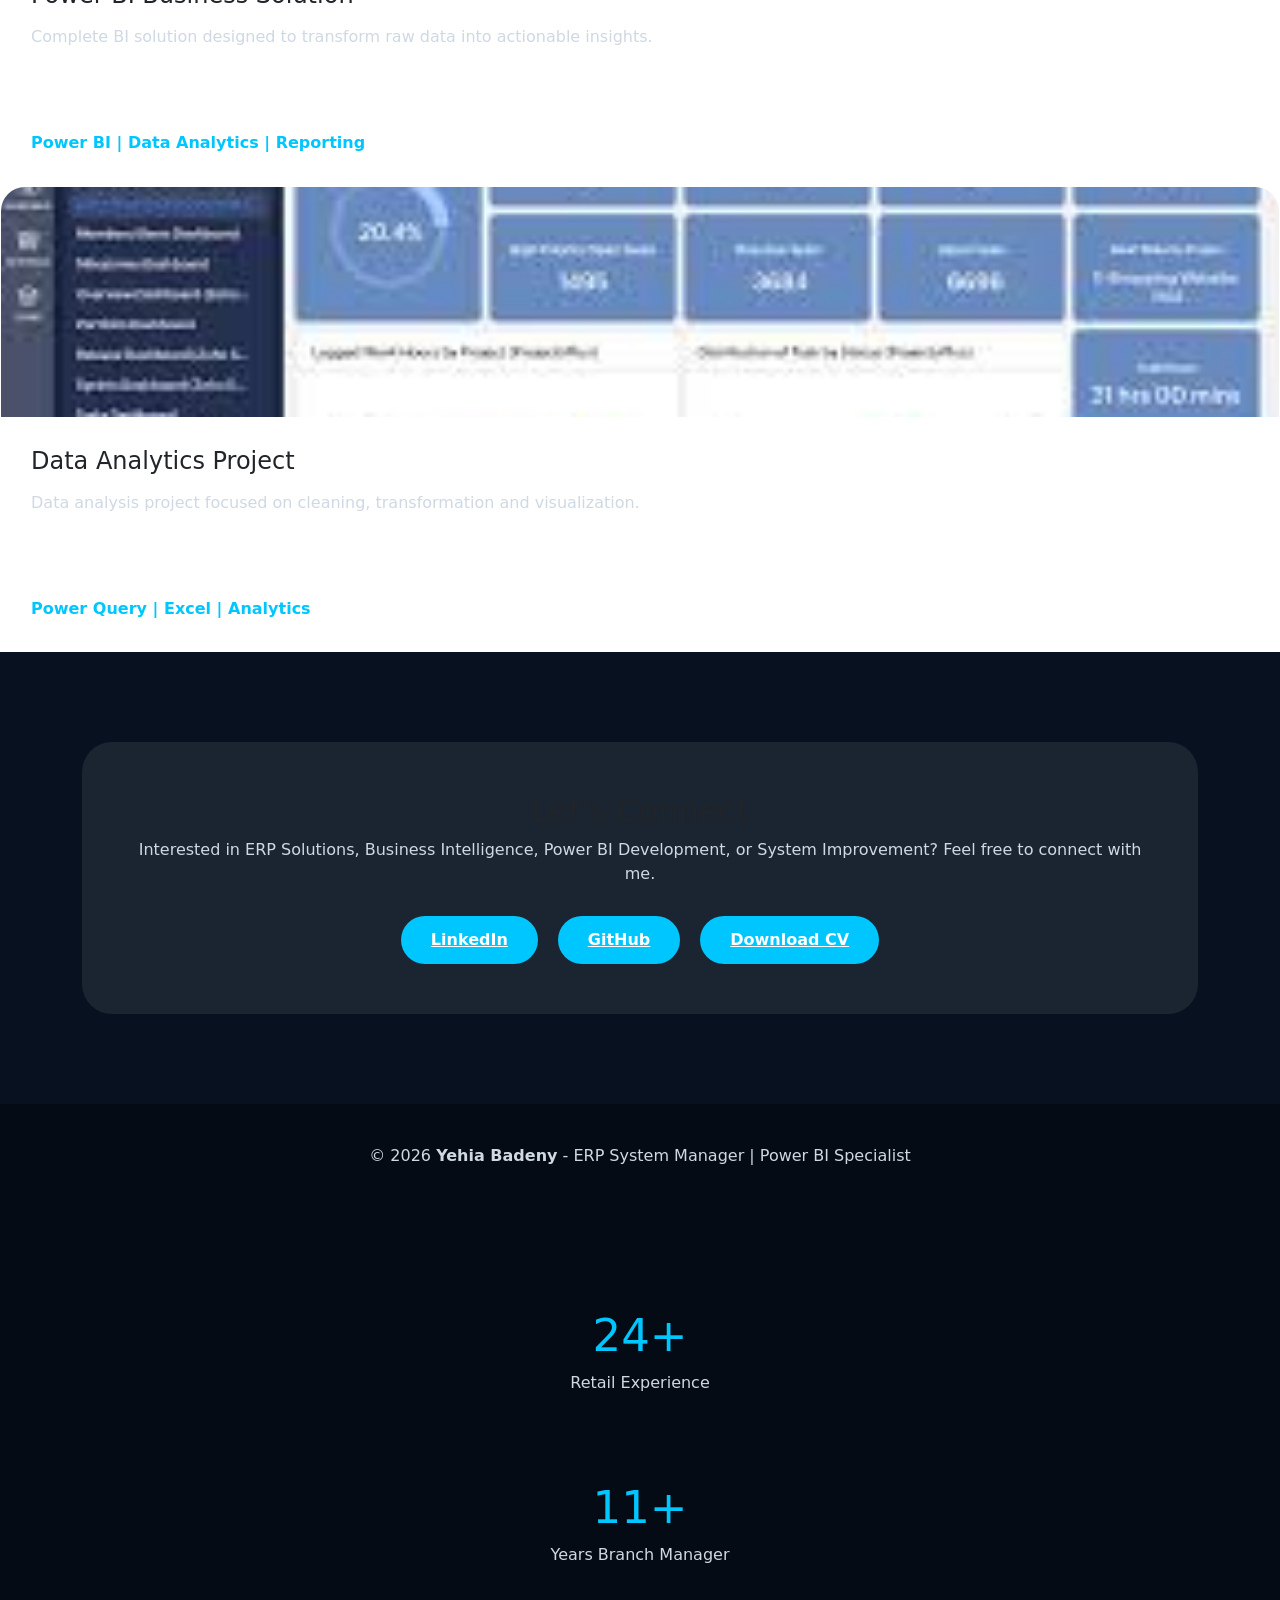
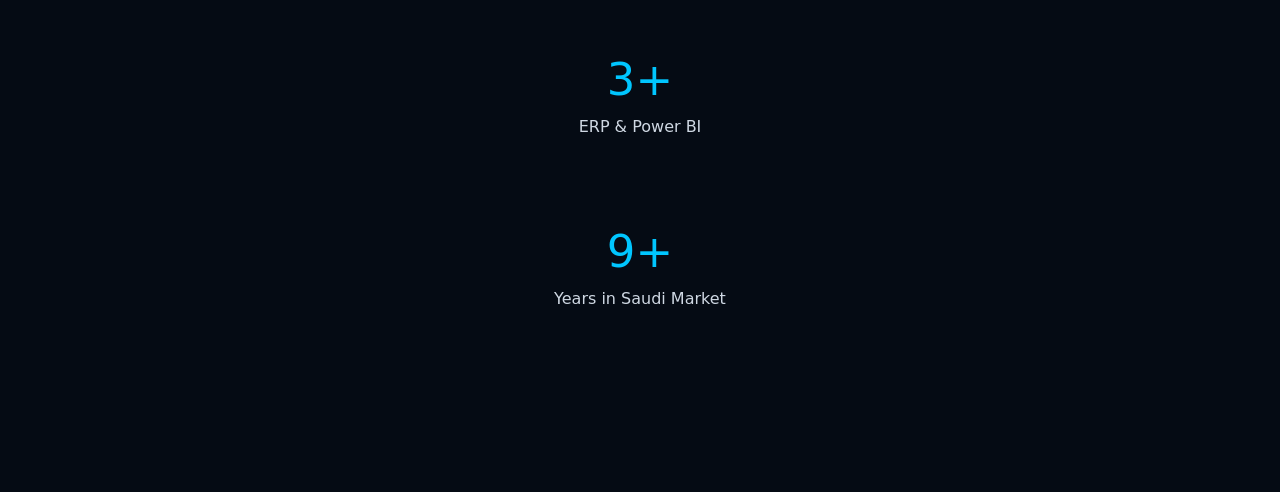
==== commit d4e0413c: "Update index.html" ====
--- a/index.html
+++ b/index.html
@@ -2655,7 +2655,7 @@
 
 </section>
 
-{
+
 <!-- =====================================
      TECHNICAL SKILLS SECTION
 ===================================== -->
@@ -2808,89 +2808,6 @@
 <!-- =====================================
      PROJECTS SECTION
 ===================================== -->
-<section class="projects">
-
-<h2>Featured Projects</h2>
-
-<div class="project-gallery">
-
-
-<div class="project-card">
-<img src="images/powerbi-dashboard.png">
-
-<div class="project-info">
-<h3>Power BI Executive Dashboard</h3>
-
-<p>
-Interactive executive dashboard connected with ERP data for business performance analysis and decision making.
-</p>
-
-<span>
-Power BI | DAX | Power Query | ERP Data
- /* ===== Project Buttons ===== */
-
-.project-buttons{
-
-    display:flex;
-    gap:12px;
-    margin-top:20px;
-    flex-wrap:wrap;
-
-}
-
-.project-buttons a{
-
-    text-decoration:none;
-    padding:10px 18px;
-    border-radius:8px;
-    font-weight:600;
-    transition:.3s;
-
-}
-
-.btn-demo{
-
-    background:#00c6ff;
-    color:white;
-
-}
-
-.btn-demo:hover{
-
-    background:#0095d9;
-    transform:translateY(-2px);
-
-}
-
-.btn-code{
-
-    border:2px solid #00c6ff;
-    color:#00c6ff;
-
-}
-
-.btn-code:hover{
-
-    background:#00c6ff;
-    color:white;
-}
-</div>
-</span>
-</div>
-</div>
-
-
-
-<div class="project-card">
-<img src="images/executive-dashboard.png">
-
-<div class="project-info">
-<h3>Executive Management Dashboard</h3>
-
-<p>
-Management dashboard providing KPIs, trends and real-time business insights for executives.
-</p>
-
 <span>
 Power BI | KPI | Business Intelligence
 </span>
@@ -3059,177 +2976,6 @@
     </div>
 
 </section>
-   <section class="projects">
-
-<h2>My Projects</h2>
-<section class="projects">
-
-<h2>My Projects</h2>
-
-<section class="projects">
-
-<h2>My Projects</h2>
-
-<div class="project-gallery">
-
-
-<div class="project-card">
-
-<img src="images/powerbi-dashboard.png">
-
-<div class="project-info">
-
-<h3>Power BI Executive Dashboard</h3>
-
-<p>
-Interactive dashboard for business analysis and executive decision making.
-</p>
-
-<span>
-Power BI | DAX | Power Query | ERP Data
-</span>
-
-</div>
-
-</div>
-
-
-
-<div class="project-card">
-
-<img src="images/executive-dashboard.png">
-
-<div class="project-info">
-
-<h3>Executive Management Dashboard</h3>
-
-<p>
-Real-time KPI dashboard designed for CEO and management reporting.
-</p>
-
-<span>
-Power BI | KPIs | Business Intelligence
-</span>
-
-</div>
-
-</div>
-
-
-
-<div class="project-card">
-
-<img src="images/finance-dashboard.png">
-
-<div class="project-info">
-
-<h3>Finance Analytics Dashboard</h3>
-
-<p>
-Financial analysis dashboard connected with ERP financial data.
-</p>
-
-<span>
-Finance | ERP | Power BI
-</span>
-
-</div>
-
-</div>
-
-
-
-<div class="project-card">
-
-<img src="images/erp-dashboard.png">
-
-<div class="project-info">
-
-<h3>ERP System Dashboard</h3>
-
-<p>
-ERP monitoring dashboard for operational performance analysis.
-</p>
-
-<span>
-Oracle ERP | Data Analysis | Reporting
-</span>
-
-</div>
-
-</div>
-
-
-
-<div class="project-card">
-
-<img src="images/erp-project.png">
-
-<div class="project-info">
-
-<h3>ERP Implementation Project</h3>
-
-<p>
-ERP configuration, business processes and system optimization.
-</p>
-
-<span>
-ERP | Supply Chain | Business Process
-</span>
-
-</div>
-
-</div>
-
-
-
-<div class="project-card">
-
-<img src="images/powerbi-project.png">
-
-<div class="project-info">
-
-<h3>Power BI Business Solution</h3>
-
-<p>
-Interactive reporting solution transforming ERP data into insights.
-</p>
-
-<span>
-Power BI | DAX | Data Visualization
-</span>
-
-</div>
-
-</div>
-
-
-
-<div class="project-card">
-
-<img src="images/data-project.png">
-
-<div class="project-info">
-
-<h3>Data Analytics Project</h3>
-
-<p>
-Data cleaning, transformation and analytical reporting.
-</p>
-
-<span>
-Power Query | Excel | Analytics
-</span>
-
-</div>
-
-</div>
-
-
-</div>
-
-</section>
-
 </section>
   <script>
 const counters = document.querySelectorAll('.stat-box h2');
--- a/style.css
+++ b/style.css
@@ -1,1170 +1,1086 @@
-/* =====================================
-   Yehia ERP & Power BI Portfolio
-   Stage 2 - Professional Design Base
-===================================== */
-
-* {
-    margin: 0;
-    padding: 0;
-    box-sizing: border-box;
-}
-
-body {
-    font-family: 'Segoe UI', Arial, sans-serif;
-    background: #f5f7fb;
-    color: #1f2937;
-    line-height: 1.6;
-}
-
-html {
-    scroll-behavior: smooth;
-}
-
-.container {
-    width: 90%;
-    max-width: 1200px;
-    margin: auto;
-}
-
-section {
-    padding: 70px 0;
-}
-
-
-/* Titles */
-
-.section-title {
-    text-align: center;
-    margin-bottom: 40px;
-}
-
-.section-title h2 {
-    font-size: 36px;
-    font-weight: 700;
-}
-
-.section-title p {
-    color: #6b7280;
-    margin-top: 10px;
-}
-
-
-/* Cards */
-
-.card {
-    background: white;
-    border-radius: 15px;
-    padding: 25px;
-    box-shadow: 0 10px 30px rgba(0,0,0,0.08);
-    transition: 0.3s ease;
-}
-
-.card:hover {
-    transform: translateY(-8px);
-}
-
-
-/* Buttons */
-
-.btn {
-    display: inline-block;
-    padding: 12px 28px;
-    border-radius: 30px;
-    text-decoration: none;
-    font-weight: 600;
-    transition: 0.3s;
-}
-
-.btn:hover {
-    transform: scale(1.05);
-}
-/* =====================================
-   Stage 2 - Hero Section Design
-   ERP & Power BI Portfolio
-===================================== */
-
-.hero {
-    min-height: 90vh;
-    display: flex;
-    align-items: center;
-    background: linear-gradient(135deg, #0f172a, #1e40af);
-    color: white;
-    position: relative;
-    overflow: hidden;
-}
-
-.hero-content {
-    width: 60%;
-    z-index: 2;
-}
-
-.hero h1 {
-    font-size: 48px;
-    margin-bottom: 20px;
-    font-weight: 800;
-}
-
-.hero h1 span {
-    color: #38bdf8;
-}
-
-.hero h3 {
-    font-size: 24px;
-    margin-bottom: 20px;
-    color: #e0f2fe;
-}
-
-.hero p {
-    font-size: 18px;
-    max-width: 650px;
-    margin-bottom: 30px;
-    color: #e5e7eb;
-}
-
-
-/* Hero Dashboard Image */
-
-.hero-dashboard {
-    width: 40%;
-    position: relative;
-}
-
-.hero-dashboard img {
-    width: 100%;
-    border-radius: 20px;
-    box-shadow:
-        0 20px 50px rgba(0,0,0,0.35);
-    animation: floatDashboard 4s ease-in-out infinite;
-}
-
-
-/* Floating Animation */
-
-@keyframes floatDashboard {
-
-    0% {
-        transform: translateY(0px);
-    }
-
-    50% {
-        transform: translateY(-15px);
-    }
-
-    100% {
-        transform: translateY(0px);
-    }
-}
-
-
-/* Background Shapes */
-
-.hero::before {
-    content: "";
-    position: absolute;
-    width: 350px;
-    height: 350px;
-    background: rgba(56,189,248,0.2);
-    border-radius: 50%;
-    top: -100px;
-    right: -100px;
-}
-
-
-.hero::after {
-    content: "";
-    position: absolute;
-    width: 250px;
-    height: 250px;
-    background: rgba(255,255,255,0.1);
-    border-radius: 50%;
-    bottom: -80px;
-    left: -80px;
-}
-/* =====================================
-   Stage 2 - Skills Cards Design
-   ERP | Oracle | Power BI
-===================================== */
-
-.skills-section {
-    background: #ffffff;
-}
-
-.skills-grid {
-    display: grid;
-    grid-template-columns: repeat(4, 1fr);
-    gap: 25px;
-}
-
-
-.skill-card {
-    background: #f8fafc;
-    padding: 30px 20px;
-    border-radius: 18px;
-    text-align: center;
-    border: 1px solid #e5e7eb;
-    transition: 0.4s ease;
-}
-
-
-.skill-card:hover {
-    transform: translateY(-10px);
-    box-shadow: 0 15px 35px rgba(0,0,0,0.12);
-}
-
-
-.skill-icon {
-    font-size: 45px;
-    margin-bottom: 20px;
-}
-
-
-.skill-card h3 {
-    font-size: 22px;
-    margin-bottom: 12px;
-    color: #0f172a;
-}
-
-
-.skill-card p {
-    color: #64748b;
-    font-size: 15px;
-}
-
-
-/* Skill Progress Bars */
-
-.skill-progress {
-    margin-top: 20px;
-    text-align: left;
-}
-
-
-.progress-bar {
-    width: 100%;
-    height: 10px;
-    background: #e2e8f0;
-    border-radius: 10px;
-    overflow: hidden;
-}
-
-
-.progress-fill {
-    height: 100%;
-    border-radius: 10px;
-}
-
-
-.erp-level {
-    width: 95%;
-}
-
-
-.powerbi-level {
-    width: 90%;
-}
-
-
-.oracle-level {
-    width: 92%;
-}
-
-
-.sql-level {
-    width: 75%;
-}
-
-
-/* Responsive */
-
-@media(max-width: 992px){
-
-    .skills-grid {
-        grid-template-columns: repeat(2,1fr);
-    }
-
-}
-
-
-@media(max-width: 600px){
-
-    .skills-grid {
-        grid-template-columns: 1fr;
-    }
-
-    .hero-content {
-        width:100%;
-    }
-
-    .hero-dashboard {
-        display:none;
-    }
-
-    .hero h1 {
-        font-size:36px;
-    }
-
-}
-/* =====================================
-   Stage 2 - Power BI Dashboard Gallery
-===================================== */
-
-.dashboard-section {
-    background: #f8fafc;
-}
-
-
-.dashboard-grid {
-    display: grid;
-    grid-template-columns: repeat(3, 1fr);
-    gap: 30px;
-}
-
-
-.dashboard-card {
-    background: white;
-    border-radius: 20px;
-    overflow: hidden;
-    box-shadow: 0 12px 30px rgba(0,0,0,0.10);
-    transition: 0.4s ease;
-}
-
-
-.dashboard-card:hover {
-    transform: translateY(-12px);
-}
-
-
-.dashboard-card img {
-    width: 100%;
-    height: 230px;
-    object-fit: cover;
-    display: block;
-}
-
-
-.dashboard-content {
-    padding: 25px;
-}
-
-
-.dashboard-content h3 {
-    font-size: 22px;
-    color: #0f172a;
-    margin-bottom: 12px;
-}
-
-
-.dashboard-content p {
-    color: #64748b;
-    font-size: 15px;
-    line-height: 1.7;
-}
-
-
-/* Dashboard Tags */
-
-.dashboard-tags {
-    margin-top: 15px;
-}
-
-
-.dashboard-tags span {
-
-    display: inline-block;
-    background: #e0f2fe;
-    color: #0369a1;
-    padding: 6px 14px;
-    border-radius: 20px;
-    font-size: 13px;
-    margin: 5px;
-}
-
-
-/* Dashboard Animation */
-
-.dashboard-card {
-    animation: fadeDashboard 1s ease;
-}
-
-
-@keyframes fadeDashboard {
-
-    from {
-        opacity:0;
-        transform: translateY(30px);
-    }
-
-    to {
-        opacity:1;
-        transform: translateY(0);
-    }
-}
-
-
-/* Responsive Dashboard */
-
-@media(max-width: 992px){
-
-    .dashboard-grid {
-        grid-template-columns: repeat(2,1fr);
-    }
-
-}
-/* =====================================
-   Stage 2 - Professional Experience
-   ERP & BI Career Section
-===================================== */
-
-.experience-section {
-    background: #ffffff;
-}
-
-
-.experience-container {
-    display: grid;
-    grid-template-columns: repeat(2, 1fr);
-    gap: 35px;
-}
-
-
-.experience-card {
-    background: #f8fafc;
-    padding: 35px;
-    border-radius: 20px;
-    border-left: 6px solid #2563eb;
-    transition: 0.3s ease;
-}
-
-
-.experience-card:hover {
-    transform: translateY(-8px);
-    box-shadow: 0 15px 35px rgba(0,0,0,0.12);
-}
-
-
-.experience-card h3 {
-    font-size: 24px;
-    color: #0f172a;
-    margin-bottom: 15px;
-}
-
-
-.experience-card h4 {
-    color: #2563eb;
-    margin-bottom: 15px;
-}
-
-
-.experience-card ul {
-    padding-left: 20px;
-}
-
-
-.experience-card li {
-    margin-bottom: 10px;
-    color: #475569;
-}
-
-
-/* ERP Highlight Box */
-
-.erp-highlight {
-
-    margin-top:40px;
+/* ==========================
+   Global Settings
+========================== */
+
+
+*{
+    margin:0;
+    padding:0;
+    box-sizing:border-box;
+}
+
+
+
+html{
+    scroll-behavior:smooth;
+}
+
+
+
+body{
+
+    font-family:'Poppins',sans-serif;
+
+    background:#08111f;
+
+    color:#ffffff;
+
+    line-height:1.7;
+
+}
+
+
+
+a{
+
+    text-decoration:none;
+
+}
+
+
+
+section{
+
+    padding:90px 0;
+
+}
+
+
+
+.container{
+
+    width:90%;
+
+    max-width:1200px;
+
+    margin:auto;
+
+}
+
+
+
+
+/* ==========================
+   Navbar
+========================== */
+
+
+.navbar{
+
+    background:rgba(8,17,31,0.95);
+
+    padding:18px 0;
+
+    backdrop-filter:blur(10px);
+
+}
+
+
+
+.brand-main{
+
+    color:#00c6ff;
+
+    font-size:28px;
+
+    font-weight:700;
+
+}
+
+
+
+.brand-second{
+
+    color:white;
+
+    font-size:28px;
+
+    font-weight:700;
+
+}
+
+
+
+.nav-link{
+
+    color:white !important;
+
+    margin-left:20px;
+
+    font-weight:500;
+
+}
+
+
+
+.nav-link:hover{
+
+    color:#00c6ff !important;
+
+}
+
+
+
+
+/* ==========================
+   Buttons
+========================== */
+
+
+.btn-primary{
+
+    background:#00c6ff;
+
+    border:none;
+
+    padding:12px 30px;
+
+    border-radius:30px;
+
+    font-weight:600;
+
+}
+
+
+
+.btn-primary:hover{
+
+    background:#0095d9;
+
+}
+
+
+
+.btn-outline-light{
+
+    border-radius:30px;
+
+    padding:12px 30px;
+
+}
+
+
+
+
+/* ==========================
+   Hero Section
+========================== */
+
+
+.hero{
+
+    min-height:100vh;
+
+    display:flex;
+
+    align-items:center;
+
+    background:
+
+    linear-gradient(
+    135deg,
+    #08111f,
+    #102a43
+    );
+
+}
+
+
+
+.hero h5{
+
+    color:#00c6ff;
+
+    font-size:20px;
+
+}
+
+
+
+.hero h1{
+
+    font-size:55px;
+
+    font-weight:800;
+
+    margin:20px 0;
+
+}
+
+
+
+.hero h1 span{
+
+    color:#00c6ff;
+
+}
+
+
+
+.hero p{
+
+    color:#cfd8e3;
+
+    font-size:18px;
+
+    max-width:650px;
+
+}
+
+
+
+.hero-buttons{
+
+    margin-top:35px;
+
+}
+
+
+
+.hero-buttons a{
+
+    margin-right:15px;
+
+}
+
+
+
+.hero-card{
+
+    height:350px;
+
+    border-radius:30px;
+
+    background:
+
+    rgba(255,255,255,0.08);
+
+    display:flex;
+
+    flex-direction:column;
+
+    justify-content:center;
+
+    align-items:center;
+
+    border:1px solid rgba(255,255,255,.15);
+
+}
+
+
+
+.hero-card h3{
+
+    font-size:45px;
+
+    color:#00c6ff;
+
+}
+
+
+
+.hero-card span{
+
+    color:#ddd;
+   /* ==========================
+   Section Titles
+========================== */
+
+
+.section-title{
+
+    text-align:center;
+
+    margin-bottom:50px;
+
+}
+
+
+.section-title h2{
+
+    font-size:40px;
+
+    font-weight:800;
+
+    color:#ffffff;
+
+}
+
+
+.section-title p{
+
+    color:#aebccc;
+
+    font-size:18px;
+
+}
+
+
+
+
+
+/* ==========================
+   About Section
+========================== */
+
+
+.about-section h3{
+
+    font-size:32px;
+
+    margin-bottom:25px;
+
+}
+
+
+
+.about-section p{
+
+    color:#cfd8e3;
+
+    margin-bottom:20px;
+
+}
+
+
+
+
+.skills-list{
+
+    margin-top:30px;
+
+}
+
+
+
+.skill-item{
+
+    display:flex;
+
+    align-items:center;
+
+    gap:15px;
+
+    margin-bottom:15px;
+
+    font-weight:500;
+
+}
+
+
+
+.skill-item i{
+
+    color:#00c6ff;
+
+    font-size:22px;
+
+}
+
+
+
+
+.experience-grid{
+
+    display:grid;
+
+    grid-template-columns:repeat(2,1fr);
+
+    gap:25px;
+
+}
+
+
+
+.experience-box{
+
+    background:
+
+    rgba(255,255,255,.08);
+
     padding:35px;
+
+    text-align:center;
+
     border-radius:20px;
-    background: linear-gradient(
-        135deg,
-        #eff6ff,
-        #dbeafe
-    );
-
-}
-
-
-.erp-highlight h3 {
-
-    color:#1e3a8a;
+
+    border:1px solid rgba(255,255,255,.1);
+
+}
+
+
+
+.experience-box h2{
+
+    color:#00c6ff;
+
+    font-size:45px;
+
+}
+
+
+
+.experience-box p{
+
+    color:#ddd;
+
+}
+
+
+
+
+
+/* ==========================
+   Skills Cards
+========================== */
+
+
+.skills-section{
+
+    background:#0d1b2a;
+
+}
+
+
+
+.skill-card{
+
+    background:
+
+    rgba(255,255,255,.07);
+
+    padding:35px;
+
+    border-radius:20px;
+
+    height:100%;
+
+    transition:.4s;
+
+    border:1px solid rgba(255,255,255,.1);
+
+}
+
+
+
+.skill-card:hover{
+
+    transform:translateY(-10px);
+
+}
+
+
+
+.skill-card i{
+
+    font-size:40px;
+
+    color:#00c6ff;
+
+    margin-bottom:20px;
+
+}
+
+
+
+.skill-card h4{
+
+    font-size:24px;
+
     margin-bottom:15px;
 
 }
 
 
-.erp-highlight p {
-
-    color:#334155;
-    font-size:17px;
-}
-
-
-/* Responsive */
-
-@media(max-width:900px){
-
-    .experience-container {
-        grid-template-columns:1fr;
-    }
-
-}
-
-
-@media(max-width:600px){
-
-    .dashboard-grid {
-        grid-template-columns:1fr;
-    }
-
-    .dashboard-card img {
-        height:200px;
-    }
-
-}
-/* =====================================
-   Stage 2 - Power BI Projects Showcase
-===================================== */
-
-.projects-section {
-    background: #f8fafc;
-}
-
-
-.projects-grid {
-
-    display: grid;
-    grid-template-columns: repeat(3,1fr);
-    gap: 30px;
-
-}
-
-
-.project-card {
-
-    background:white;
-    border-radius:20px;
+
+.skill-card p{
+
+    color:#cfd8e3;
+
+}
+
+
+
+
+
+/* ==========================
+   Services Cards
+========================== */
+
+
+.services-section{
+
+    background:#08111f;
+
+}
+
+
+
+.service-card{
+
+    background:
+
+    rgba(255,255,255,.08);
+
+    padding:35px;
+
+    border-radius:25px;
+
+    margin-bottom:30px;
+
+    height:100%;
+
+    transition:.4s;
+
+    border:1px solid rgba(255,255,255,.1);
+
+}
+
+
+
+.service-card:hover{
+
+    transform:translateY(-12px);
+
+}
+
+
+
+.service-icon{
+
+    width:70px;
+
+    height:70px;
+
+    display:flex;
+
+    align-items:center;
+
+    justify-content:center;
+
+    background:#00c6ff;
+
+    border-radius:50%;
+
+    margin-bottom:25px;
+
+}
+
+
+
+.service-icon i{
+
+    font-size:30px;
+
+    color:white;
+
+}
+
+
+
+.service-card h4{
+
+    font-size:25px;
+
+    margin-bottom:15px;
+
+}
+
+
+
+.service-card p{
+
+    color:#cfd8e3;
+
+}
+
+
+
+.service-card a{
+
+    color:#00c6ff;
+
+    font-weight:600;
+
+}
+
+}
+/* ==========================
+   Projects Section
+========================== */
+
+
+.projects{
+
+    background:#0d1b2a;
+
+}
+
+
+
+.project-gallery{
+
+    display:grid;
+
+    grid-template-columns:repeat(3,1fr);
+
+    gap:30px;
+
+}
+
+
+
+.project-card{
+
+    background:
+
+    rgba(255,255,255,.08);
+
+    border-radius:25px;
+
     overflow:hidden;
-    box-shadow:0 10px 30px rgba(0,0,0,0.10);
-    transition:0.4s ease;
-
-}
-
-
-.project-card:hover {
+
+    transition:.4s;
+
+    border:1px solid rgba(255,255,255,.1);
+
+}
+
+
+
+.project-card:hover{
 
     transform:translateY(-12px);
 
 }
 
 
-.project-image {
-
-    height:220px;
-    overflow:hidden;
-
-}
-
-
-.project-image img {
+
+.project-card img{
 
     width:100%;
+
+    height:230px;
+
+    object-fit:cover;
+
+}
+
+
+
+
+.project-info{
+
+    padding:30px;
+
+}
+
+
+
+.project-info h3{
+
+    font-size:24px;
+
+    margin-bottom:15px;
+
+}
+
+
+
+.project-info p{
+
+    color:#cfd8e3;
+
+    min-height:90px;
+
+}
+
+
+
+.project-info span{
+
+    color:#00c6ff;
+
+    font-weight:600;
+
+    display:block;
+
+    margin-top:15px;
+
+}
+
+
+
+
+
+/* Project Buttons */
+
+
+.project-buttons{
+
+    display:flex;
+
+    gap:12px;
+
+    margin-top:25px;
+
+    flex-wrap:wrap;
+
+}
+
+
+
+.project-buttons a{
+
+    padding:10px 18px;
+
+    border-radius:25px;
+
+    font-weight:600;
+
+    transition:.3s;
+
+}
+
+
+
+.btn-demo{
+
+    background:#00c6ff;
+
+    color:white;
+
+}
+
+
+
+.btn-demo:hover{
+
+    background:#0095d9;
+
+    color:white;
+
+}
+
+
+
+.btn-code{
+
+    border:2px solid #00c6ff;
+
+    color:#00c6ff;
+
+}
+
+
+
+.btn-code:hover{
+
+    background:#00c6ff;
+
+    color:white;
+
+}
+
+
+
+
+
+/* ==========================
+   Training Section
+========================== */
+
+
+.training-section{
+
+    background:#08111f;
+
+}
+
+
+
+.training-card{
+
+    background:
+
+    rgba(255,255,255,.08);
+
+    padding:35px;
+
+    border-radius:25px;
+
+    text-align:center;
+
     height:100%;
-    object-fit:cover;
-    transition:0.5s;
-
-}
-
-
-.project-card:hover img {
-
-    transform:scale(1.08);
-
-}
-
-
-.project-info {
-
-    padding:25px;
-
-}
-
-
-.project-info h3 {
-
-    font-size:22px;
-    color:#0f172a;
-    margin-bottom:12px;
-
-}
-
-
-.project-info p {
-
-    color:#64748b;
-    line-height:1.7;
-
-}
-
-
-/* Power BI Labels */
-
-.project-tools {
-
-    margin-top:20px;
-
-}
-
-
-.project-tools span {
-
-    display:inline-block;
-    padding:7px 14px;
-    margin:5px;
-    background:#dbeafe;
-    color:#1d4ed8;
-    border-radius:20px;
-    font-size:13px;
-
-}
-
-
-/* Responsive */
+
+    transition:.3s;
+
+}
+
+
+
+.training-card:hover{
+
+    transform:translateY(-10px);
+
+}
+
+
+
+.training-card i{
+
+    font-size:45px;
+
+    color:#00c6ff;
+
+    margin-bottom:20px;
+
+}
+
+
+
+
+/* ==========================
+   Statistics
+========================== */
+
+
+.statistics-section{
+
+    background:#102a43;
+
+}
+
+
+
+.stat-box{
+
+    padding:35px;
+
+}
+
+
+
+.stat-box h2{
+
+    color:#00c6ff;
+
+    font-size:45px;
+
+}
+
+
+
+.stat-box p{
+
+    color:white;
+
+}
+
+
+
+
+
+/* ==========================
+   Contact
+========================== */
+
+
+.contact-section{
+
+    background:#08111f;
+
+}
+
+
+
+.contact-box{
+
+    text-align:center;
+
+    background:
+
+    rgba(255,255,255,.08);
+
+    padding:50px;
+
+    border-radius:30px;
+
+}
+
+
+
+.contact-box p{
+
+    color:#cfd8e3;
+
+}
+
+
+
+.contact-buttons{
+
+    margin-top:30px;
+
+    display:flex;
+
+    justify-content:center;
+
+    gap:20px;
+
+    flex-wrap:wrap;
+
+}
+
+
+
+.contact-btn{
+
+    background:#00c6ff;
+
+    color:white;
+
+    padding:12px 30px;
+
+    border-radius:30px;
+
+    font-weight:600;
+
+}
+
+
+
+.contact-btn:hover{
+
+    background:#0095d9;
+
+    color:white;
+
+}
+
+
+
+
+
+/* ==========================
+   Footer
+========================== */
+
+
+.footer{
+
+    background:#050b14;
+
+    padding:40px 0;
+
+    text-align:center;
+
+}
+
+
+
+.footer h3{
+
+    color:#00c6ff;
+
+}
+
+
+
+.footer p{
+
+    color:#cfd8e3;
+
+}
+
+
+
+
+
+
+/* ==========================
+   Mobile Responsive
+========================== */
+
 
 @media(max-width:992px){
 
-    .projects-grid {
-
-        grid-template-columns:repeat(2,1fr);
-
-    }
-
-}
-
-
-@media(max-width:600px){
-
-    .projects-grid {
-
-        grid-template-columns:1fr;
-
-    }
-
-}
-/* =====================================
-   Stage 2 - Contact & Footer Design
-===================================== */
-
-.contact-section {
-
-    background:#0f172a;
-    color:white;
+
+.hero h1{
+
+    font-size:40px;
+
+}
+
+
+
+.project-gallery{
+
+    grid-template-columns:repeat(2,1fr);
+
+}
+
+
+}
+
+
+
+@media(max-width:768px){
+
+
+section{
+
+    padding:60px 0;
+
+}
+
+
+
+.hero{
+
     text-align:center;
 
 }
 
 
-.contact-box {
-
-    max-width:800px;
-    margin:auto;
-}
-
-
-.contact-box h2 {
-
-    font-size:36px;
-    margin-bottom:20px;
-
-}
-
-
-.contact-box p {
-
-    color:#cbd5e1;
-    font-size:18px;
-    margin-bottom:30px;
-
-}
-
-
-/* Contact Buttons */
-
-.contact-buttons {
-
-    display:flex;
-    justify-content:center;
-    gap:20px;
-    flex-wrap:wrap;
-
-}
-
-
-.contact-btn {
-
-    padding:14px 30px;
-    border-radius:30px;
-    text-decoration:none;
-    font-weight:600;
-    transition:0.3s;
-
-}
-
-
-.linkedin-btn {
-
-    background:#0a66c2;
-    color:white;
-
-}
-
-
-.github-btn {
-
-    background:#ffffff;
-    color:#111827;
-
-}
-
-
-.cv-btn {
-
-    background:#38bdf8;
-    color:#0f172a;
-
-}
-
-
-.contact-btn:hover {
-
-    transform:translateY(-5px);
-
-}
-
-
-/* Footer */
-
-.footer {
-
-    background:#020617;
-    color:#94a3b8;
-    text-align:center;
-    padding:25px;
-
-}
-
-
-.footer strong {
-
-    color:white;
-
-}
-
-
-/* Mobile */
-
-@media(max-width:600px){
-
-    .contact-box h2 {
-
-        font-size:28px;
-
-    }
-
-    .contact-buttons {
-
-        flex-direction:column;
-        align-items:center;
-
-    }
-
-    .contact-btn {
-
-        width:80%;
-
-    }
-
-}
-.project-gallery {
-    display: grid;
-    grid-template-columns: repeat(auto-fit, minmax(300px, 1fr));
-    gap: 25px;
-}
-
-.project-gallery img {
-    width: 100%;
-    height: 220px;
-    object-fit: cover;
-    border-radius: 12px;
-    transition: 0.3s;
-    box-shadow: 0 8px 20px rgba(0,0,0,.2);
-}
-
-.project-gallery img:hover {
-    transform: scale(1.05);
-}
+
+.hero h1{
+
+    font-size:34px;
+
+}
+
+
+
+.experience-grid{
+
+    grid-template-columns:1fr;
+
+}
+
+
+
+.project-gallery{
+
+    grid-template-columns:1fr;
+
+}
+
+
+
 .contact-buttons{
-    display:flex;
-    justify-content:center;
-    gap:20px;
-    margin-top:30px;
-    flex-wrap:wrap;
-}
-
-.btn-whatsapp,
-.btn-email{
-    padding:15px 30px;
-    border-radius:50px;
-    text-decoration:none;
-    color:#fff;
-    font-weight:bold;
-    transition:.3s;
-}
-
-.btn-whatsapp{
-    background:#25D366;
-}
-
-.btn-email{
-    background:#0078D4;
-}
-
-.btn-whatsapp:hover,
-.btn-email:hover{
-    transform:translateY(-3px);
-    box-shadow:0 10px 25px rgba(0,0,0,.3);
-}
-.stats {
-    display: flex;
-    justify-content: center;
-    gap: 25px;
-    flex-wrap: wrap;
-    margin: 50px 0;
-}
-
-.stat-box {
-    text-align: center;
-    padding: 25px;
-    min-width: 180px;
-    border-radius: 15px;
-    box-shadow: 0 5px 20px rgba(0,0,0,0.15);
-}
-.stats {
-    display: flex;
-    justify-content: center;
-    gap: 30px;
-    flex-wrap: wrap;
-    margin-top: 40px;
-    padding: 20px 0;
-}
-
-.stat-box {
-    text-align: center;
-    background: transparent;
-    box-shadow: none;
-    padding: 10px;
-    min-width: 120px;
-}
-
-.stat-box h2 {
-    font-size: 26px;
-    margin: 0;
-}
-
-.stat-box p {
-    font-size: 12px;
-    margin-top: 8px;
-    opacity: 0.8;
-}
-.project-gallery {
-    display: grid;
-    grid-template-columns: repeat(auto-fit, minmax(280px, 1fr));
-    gap: 25px;
-    margin-top: 30px;
-}
-
-.project-card {
-    background: transparent;
-    border-radius: 15px;
-    overflow: hidden;
-    transition: 0.3s;
-}
-
-.project-card img {
-    width: 100%;
-    height: 220px;
-    object-fit: cover;
-    border-radius: 15px;
-    display: block;
-}
-
-.project-info {
-    padding: 15px 5px;
-}
-
-.project-info h3 {
-    font-size: 20px;
-    margin-bottom: 10px;
-}
-
-.project-info p {
-    font-size: 14px;
-    line-height: 1.6;
-}
-
-.project-info span {
-    font-size: 13px;
-    opacity: 0.8;
-}
-
-.project-card:hover {
-    transform: translateY(-5px);
-}
-.projects {
-    width: 90%;
-    margin: 60px auto;
-}
-
-.projects h2 {
-    text-align: center;
-    margin-bottom: 30px;
-}
-
-.project-gallery {
-    display: flex;
-    justify-content: center;
-}
-
-.project-card {
-    width: 350px;
-    overflow: hidden;
-}
-
-.project-card img {
-    width: 100%;
-    height: 220px;
-    object-fit: cover;
-    border-radius: 15px;
-}
-
-.project-info {
-    text-align: center;
-    padding: 15px;
-}
-
-.project-info h3 {
-    margin: 10px 0;
-}
-
-.project-info p {
-    font-size: 14px;
-}
-
-.project-info span {
-    font-size: 13px;
-}
-.project-card {
-    background: rgba(255,255,255,0.05);
-    border-radius: 20px;
-    padding: 20px;
-    width: 380px;
-    text-align: center;
-    transition: 0.3s;
-}
-
-.project-card:hover {
-    transform: translateY(-10px);
-}
-
-.project-card img {
-    width: 100%;
-    height: 230px;
-    object-fit: cover;
-    border-radius: 15px;
-}
-
-.project-info h3 {
-    color: white;
-    font-size: 22px;
-    margin-top: 20px;
-}
-
-.project-info p {
-    color: #cbd5e1;
-    line-height: 1.6;
-}
-
-.project-info span {
-    color: #38bdf8;
-    font-size: 14px;
-}
-.project-card {
-    background: rgba(255,255,255,0.05);
-    border-radius: 20px;
-    padding: 20px;
-    width: 380px;
-    text-align: center;
-    transition: 0.3s;
-}
-
-.project-card:hover {
-    transform: translateY(-10px);
-}
-
-.project-card img {
-    width: 100%;
-    height: 230px;
-    object-fit: cover;
-    border-radius: 15px;
-}
-
-.project-info h3 {
-    color: white;
-    font-size: 22px;
-    margin-top: 20px;
-}
-
-.project-info p {
-    color: #cbd5e1;
-    line-height: 1.6;
-}
-
-.project-info span {
-    color: #38bdf8;
-    font-size: 14px;
-}
-.project-gallery {
-    display: grid;
-    grid-template-columns: repeat(3, 1fr);
-    gap: 30px;
-    padding: 40px;
-}
-
-.project-card {
-    width: auto;
-}
-
-
-@media(max-width:900px){
-
-.project-gallery {
-    grid-template-columns: repeat(2,1fr);
-}
-
-}
-
-
-@media(max-width:600px){
-
-.project-gallery {
-    grid-template-columns:1fr;
-}
-
-}
-/* =========================
-   Professional Projects Section
-========================= */
-
-.projects {
-    padding: 60px 8%;
-}
-
-.projects h2 {
-    text-align: center;
-    font-size: 38px;
-    margin-bottom: 40px;
-    color: #ffffff;
-}
-
-
-.project-gallery {
-
-    display: grid;
-    grid-template-columns: repeat(auto-fit, minmax(320px, 1fr));
-    gap: 30px;
-
-}
-
-
-.project-card {
-
-    background: rgba(255,255,255,0.08);
-    border-radius: 20px;
-    overflow: hidden;
-    transition: 0.4s;
-    border: 1px solid rgba(255,255,255,0.15);
-
-}
-
-
-.project-card:hover {
-
-    transform: translateY(-10px);
-
-}
-
-
-.project-card img {
-
-    width: 100%;
-    height: 230px;
-    object-fit: cover;
-
-}
-
-
-.project-info {
-
-    padding: 25px;
-
-}
-
-
-.project-info h3 {
-
-    color: #ffffff;
-    font-size: 24px;
-    margin-bottom: 15px;
-
-}
-
-
-.project-info p {
-
-    color: #dddddd;
-    line-height: 1.7;
-    font-size: 16px;
-
-}
-
-
-.project-info span {
-
-    display: inline-block;
-    margin-top: 15px;
-    color: #00d9ff;
-    font-weight: bold;
-
-}
-
-
-/* Mobile */
-
-@media(max-width:768px){
-
-.projects {
-    padding:40px 5%;
-}
-
-
-.projects h2 {
-
-    font-size:30px;
-
-}
-
-
-.project-card img {
-
-    height:200px;
-
-}
-
-}
+
+    flex-direction:column;
+
+}
+
+
+
+.nav-link{
+
+    margin-left:0;
+
+}
+
+
+}
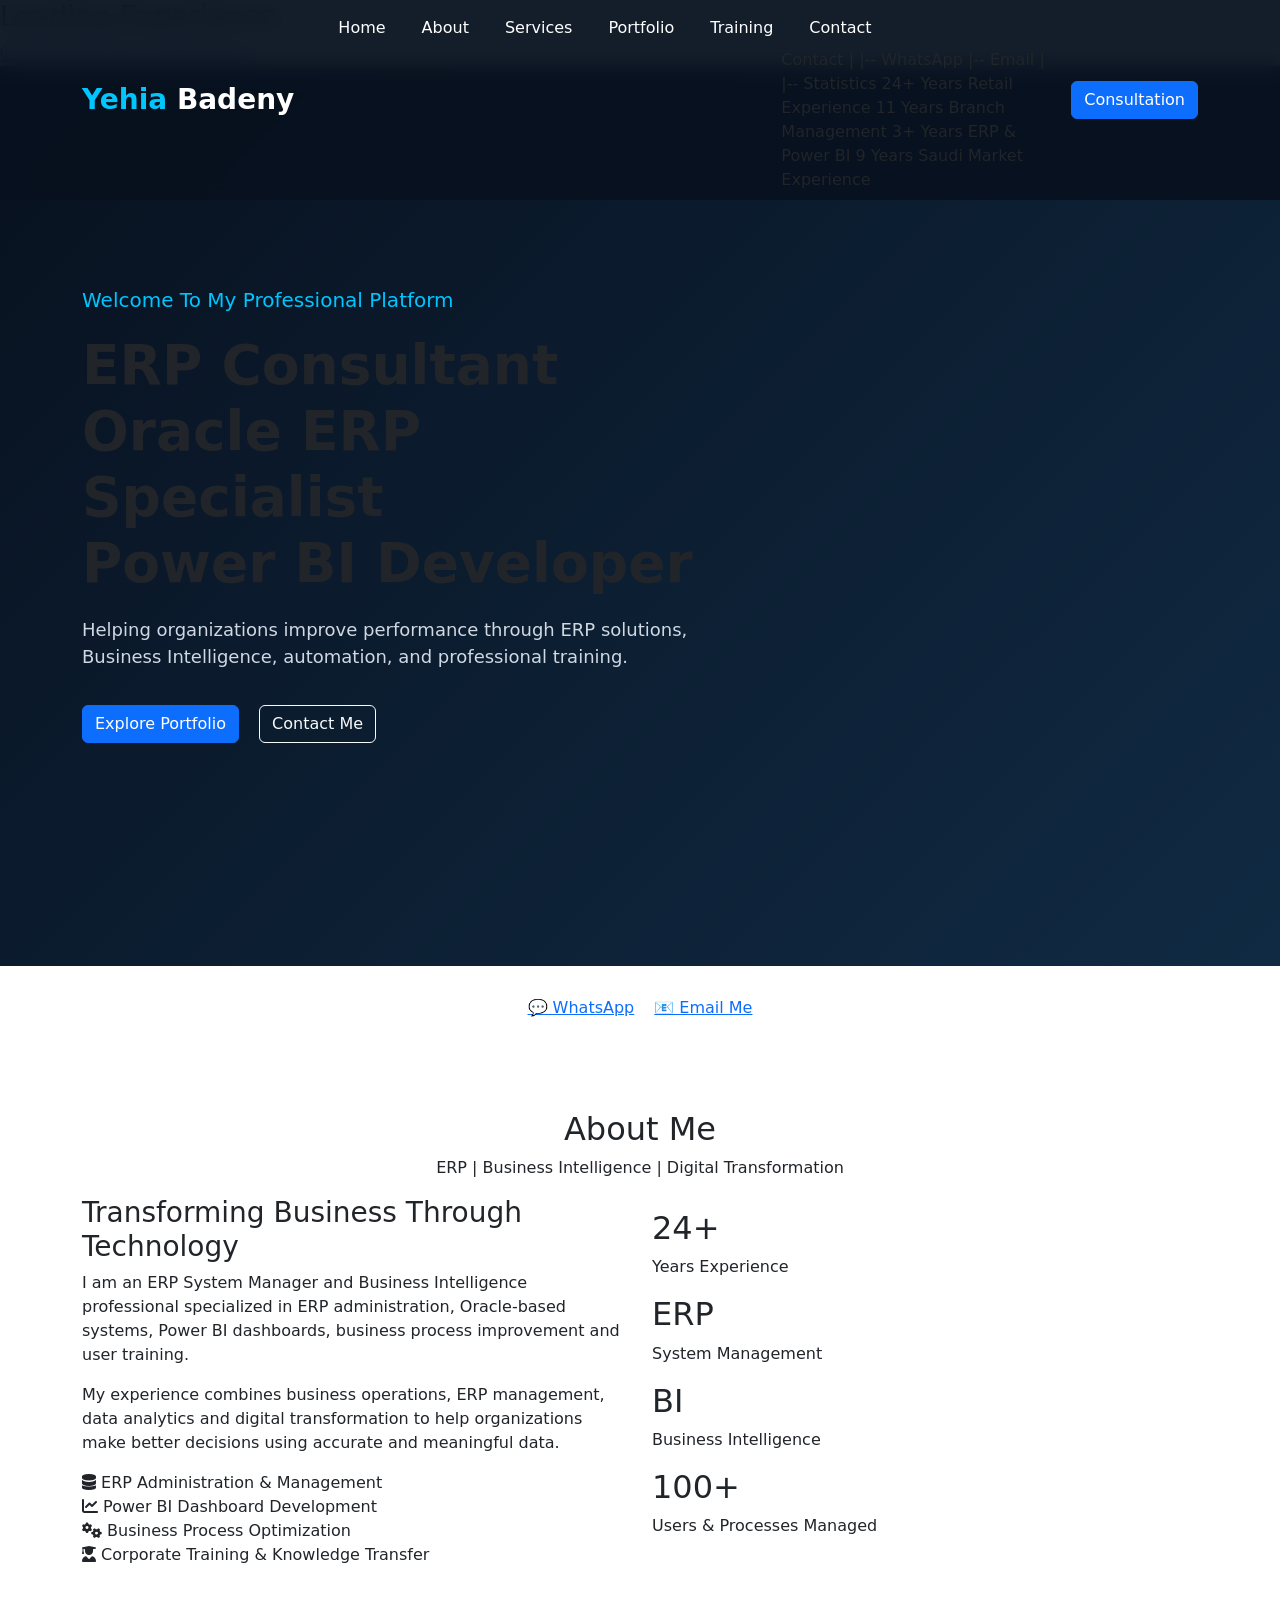
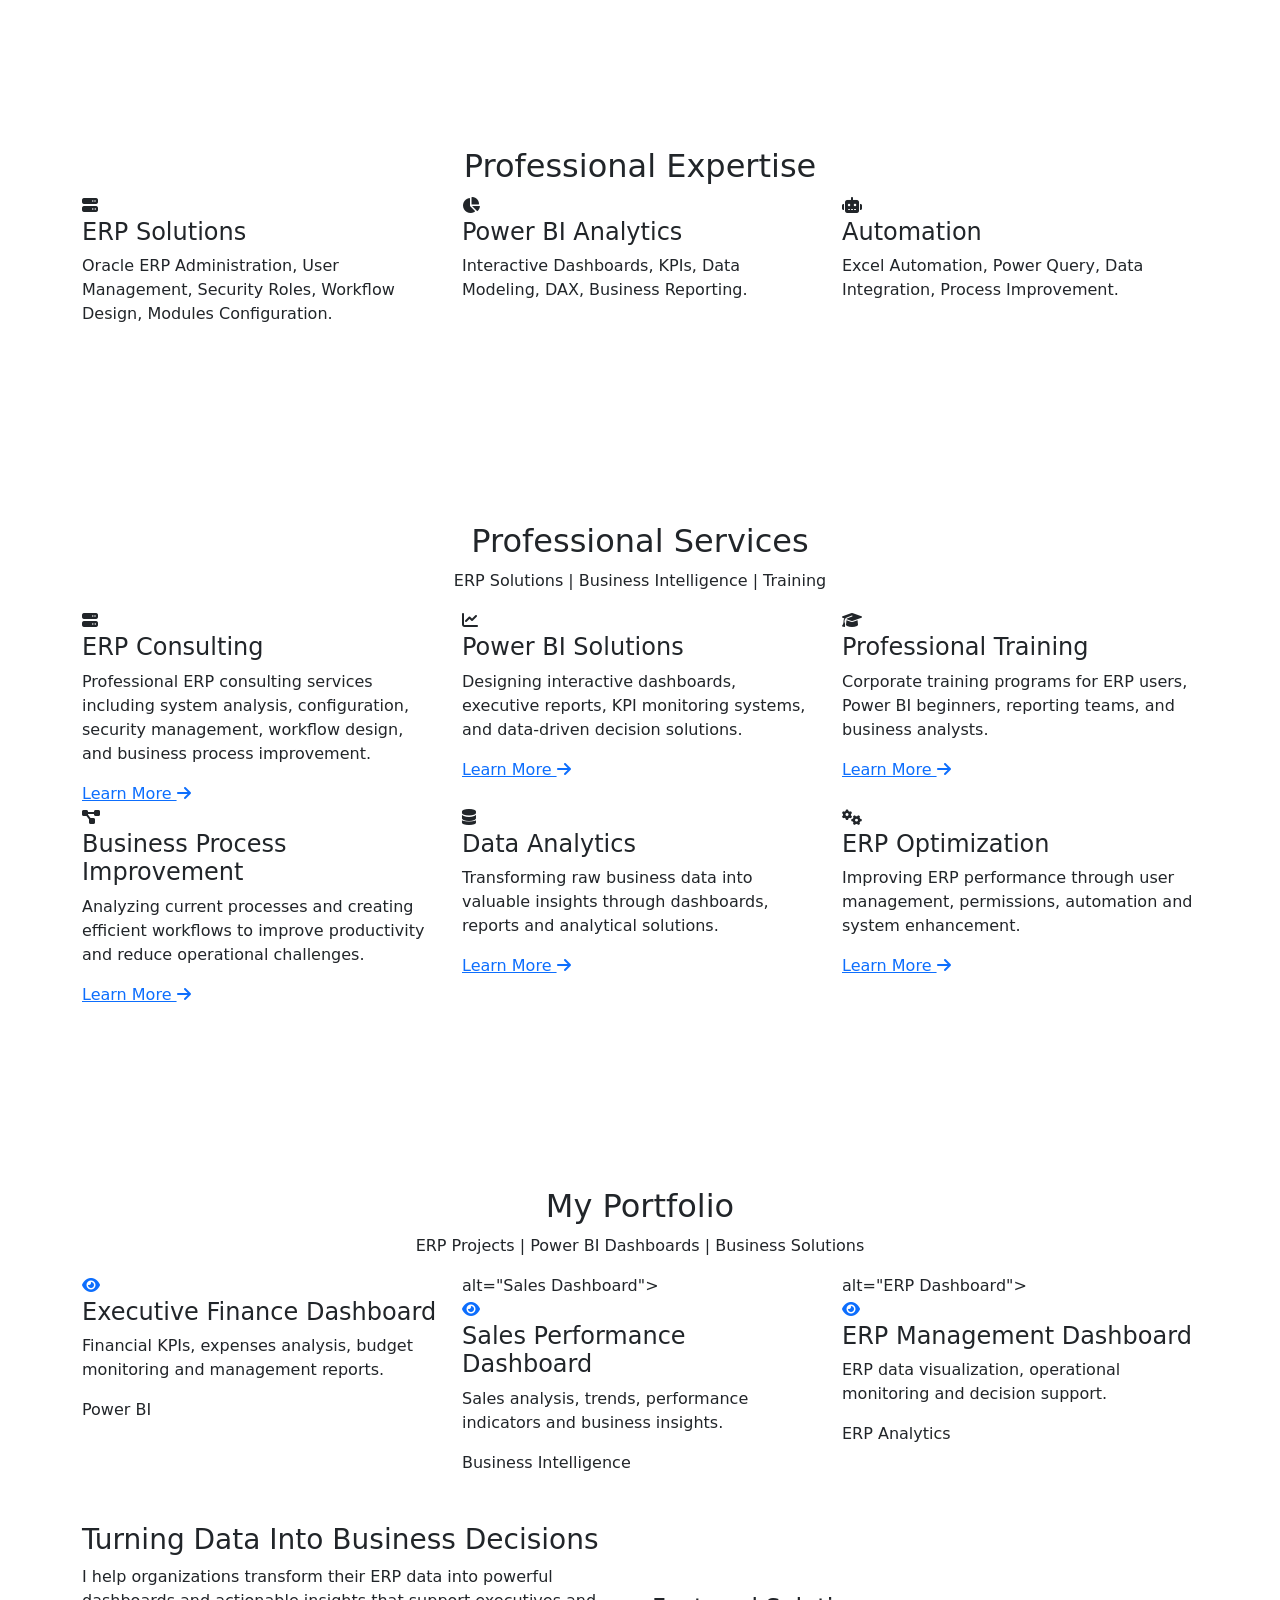
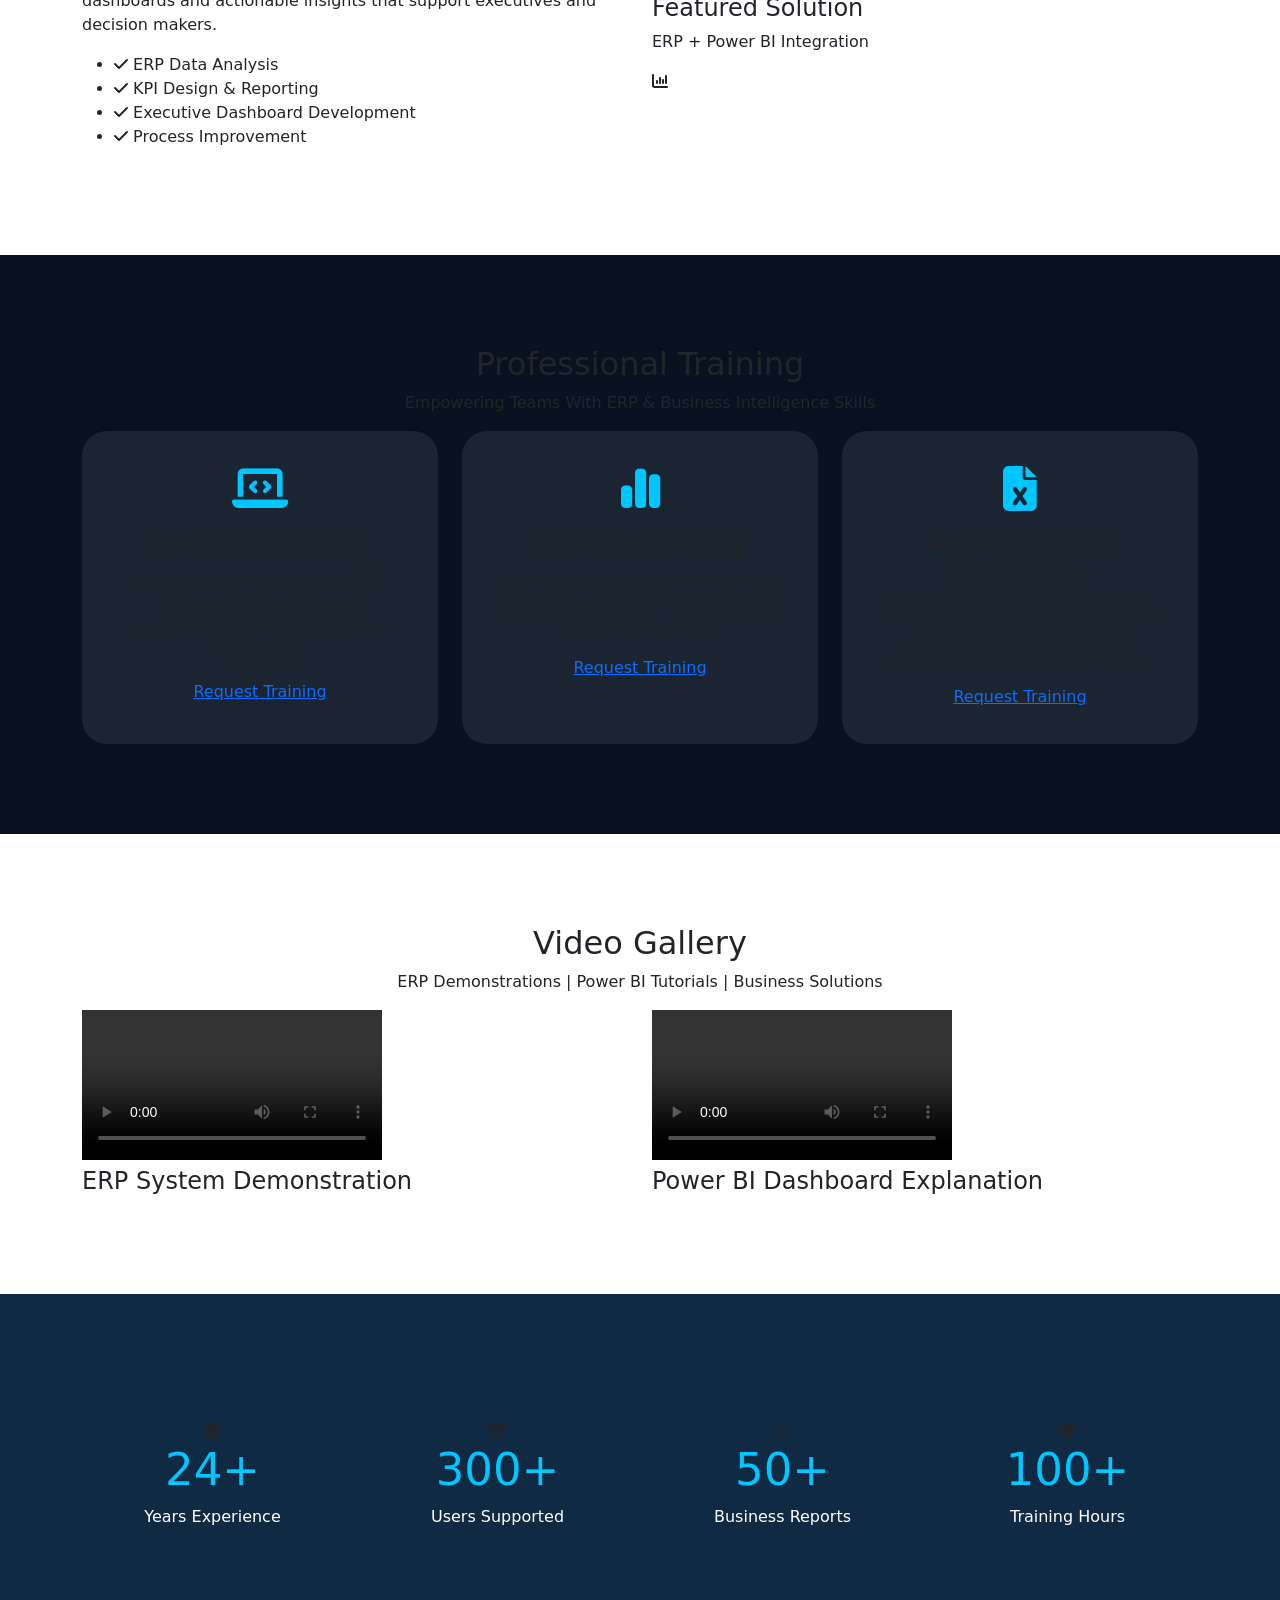
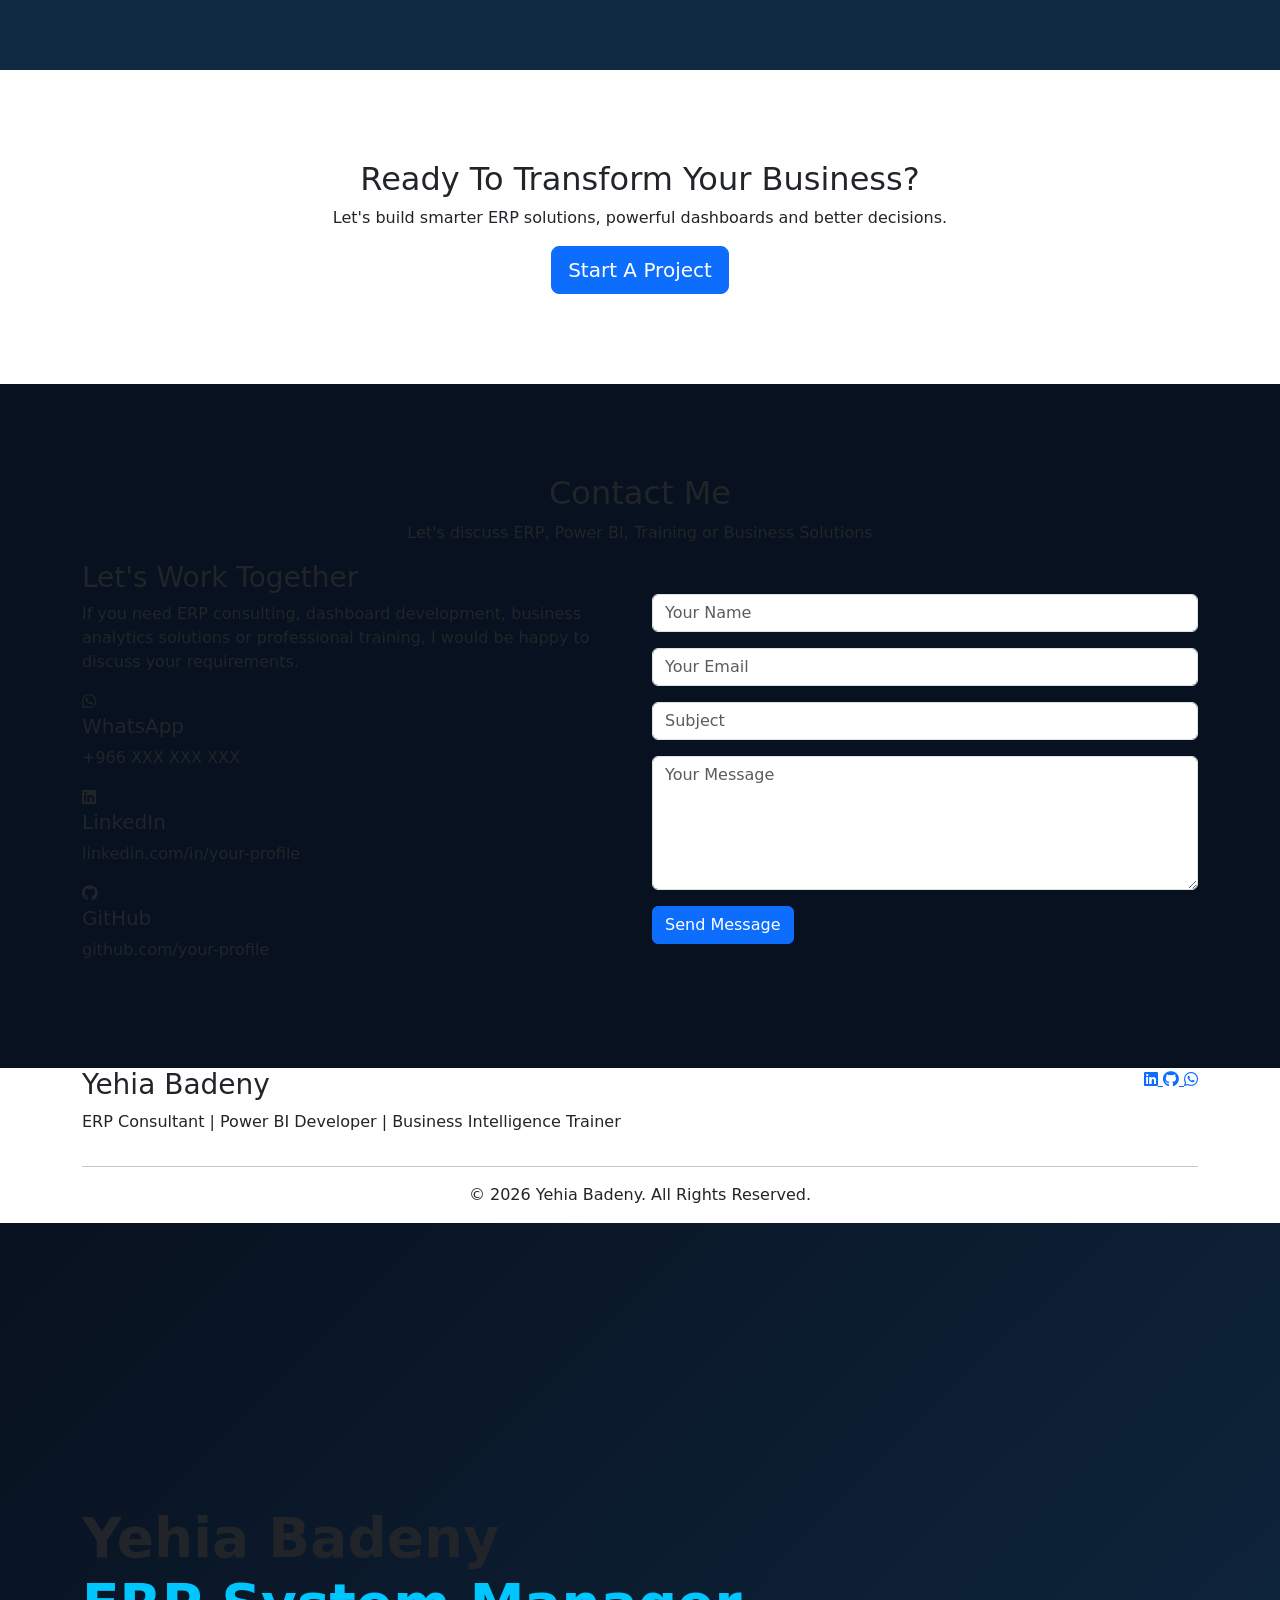
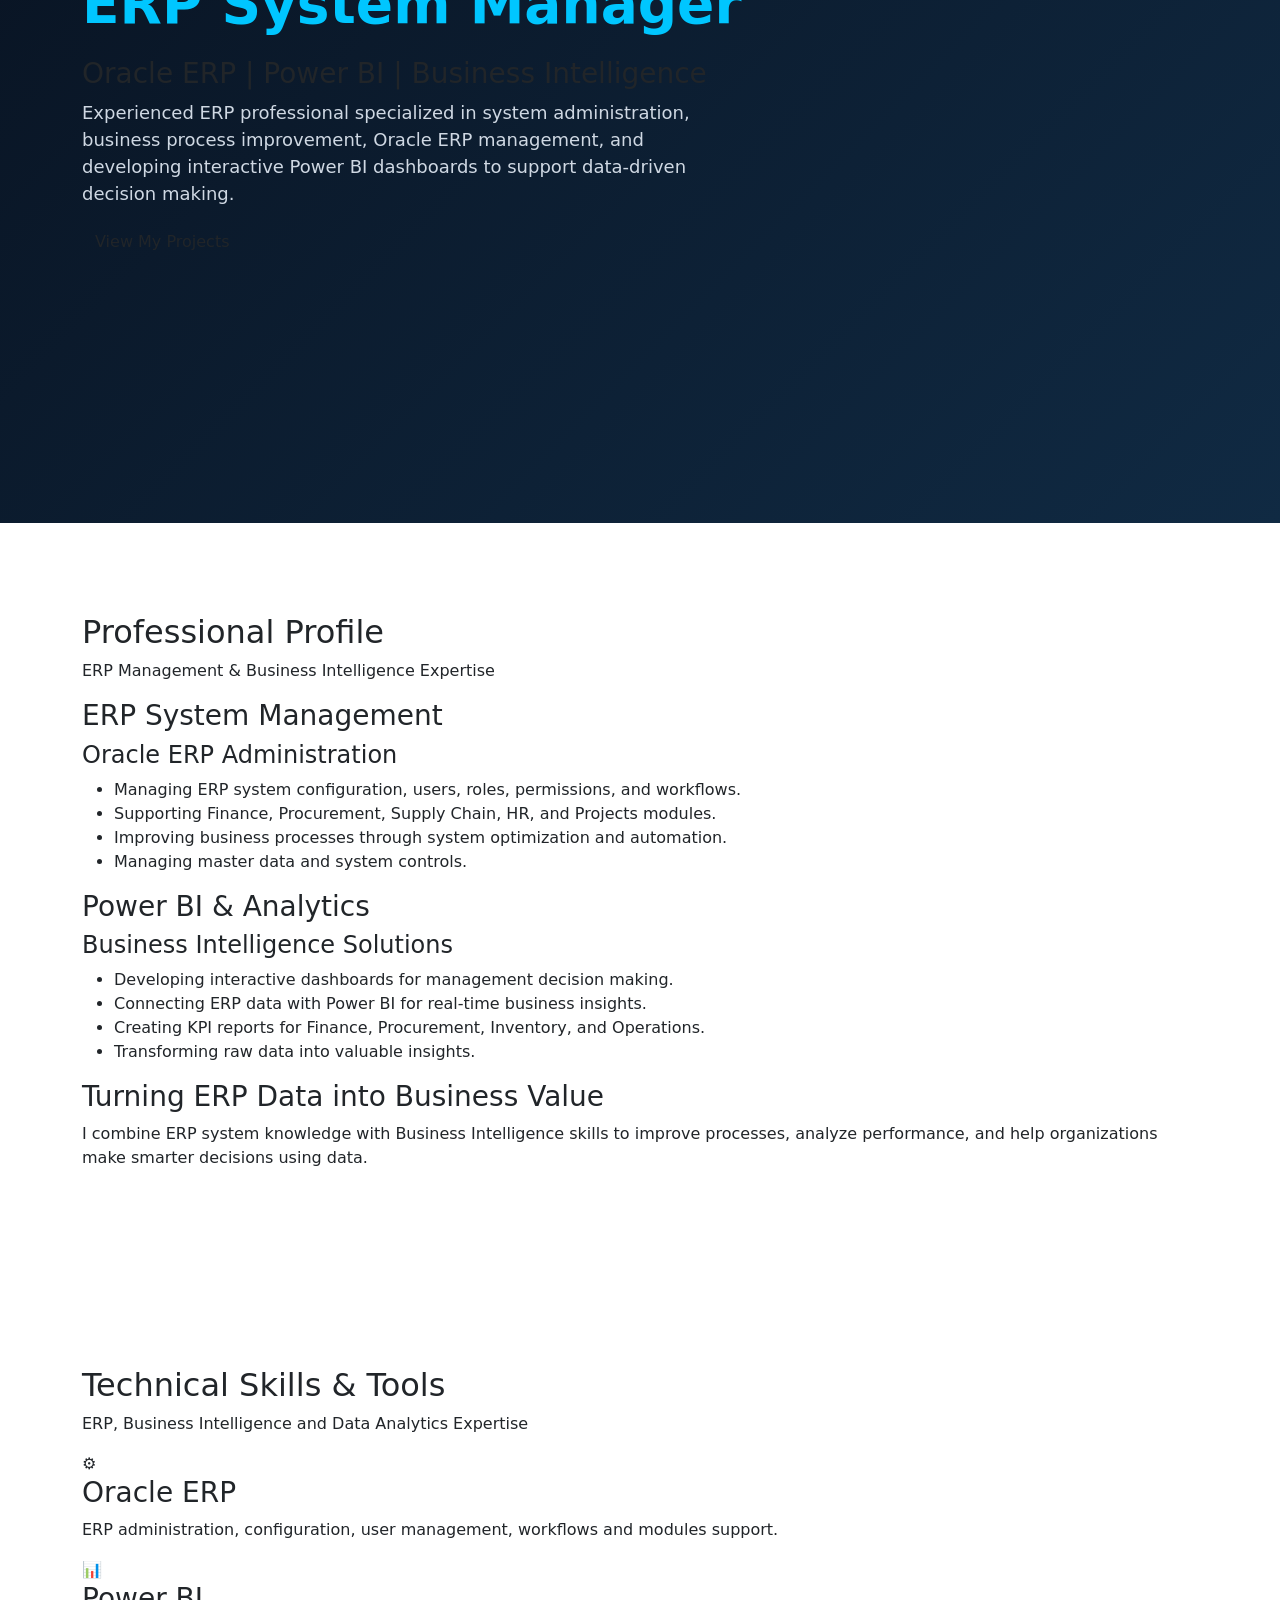
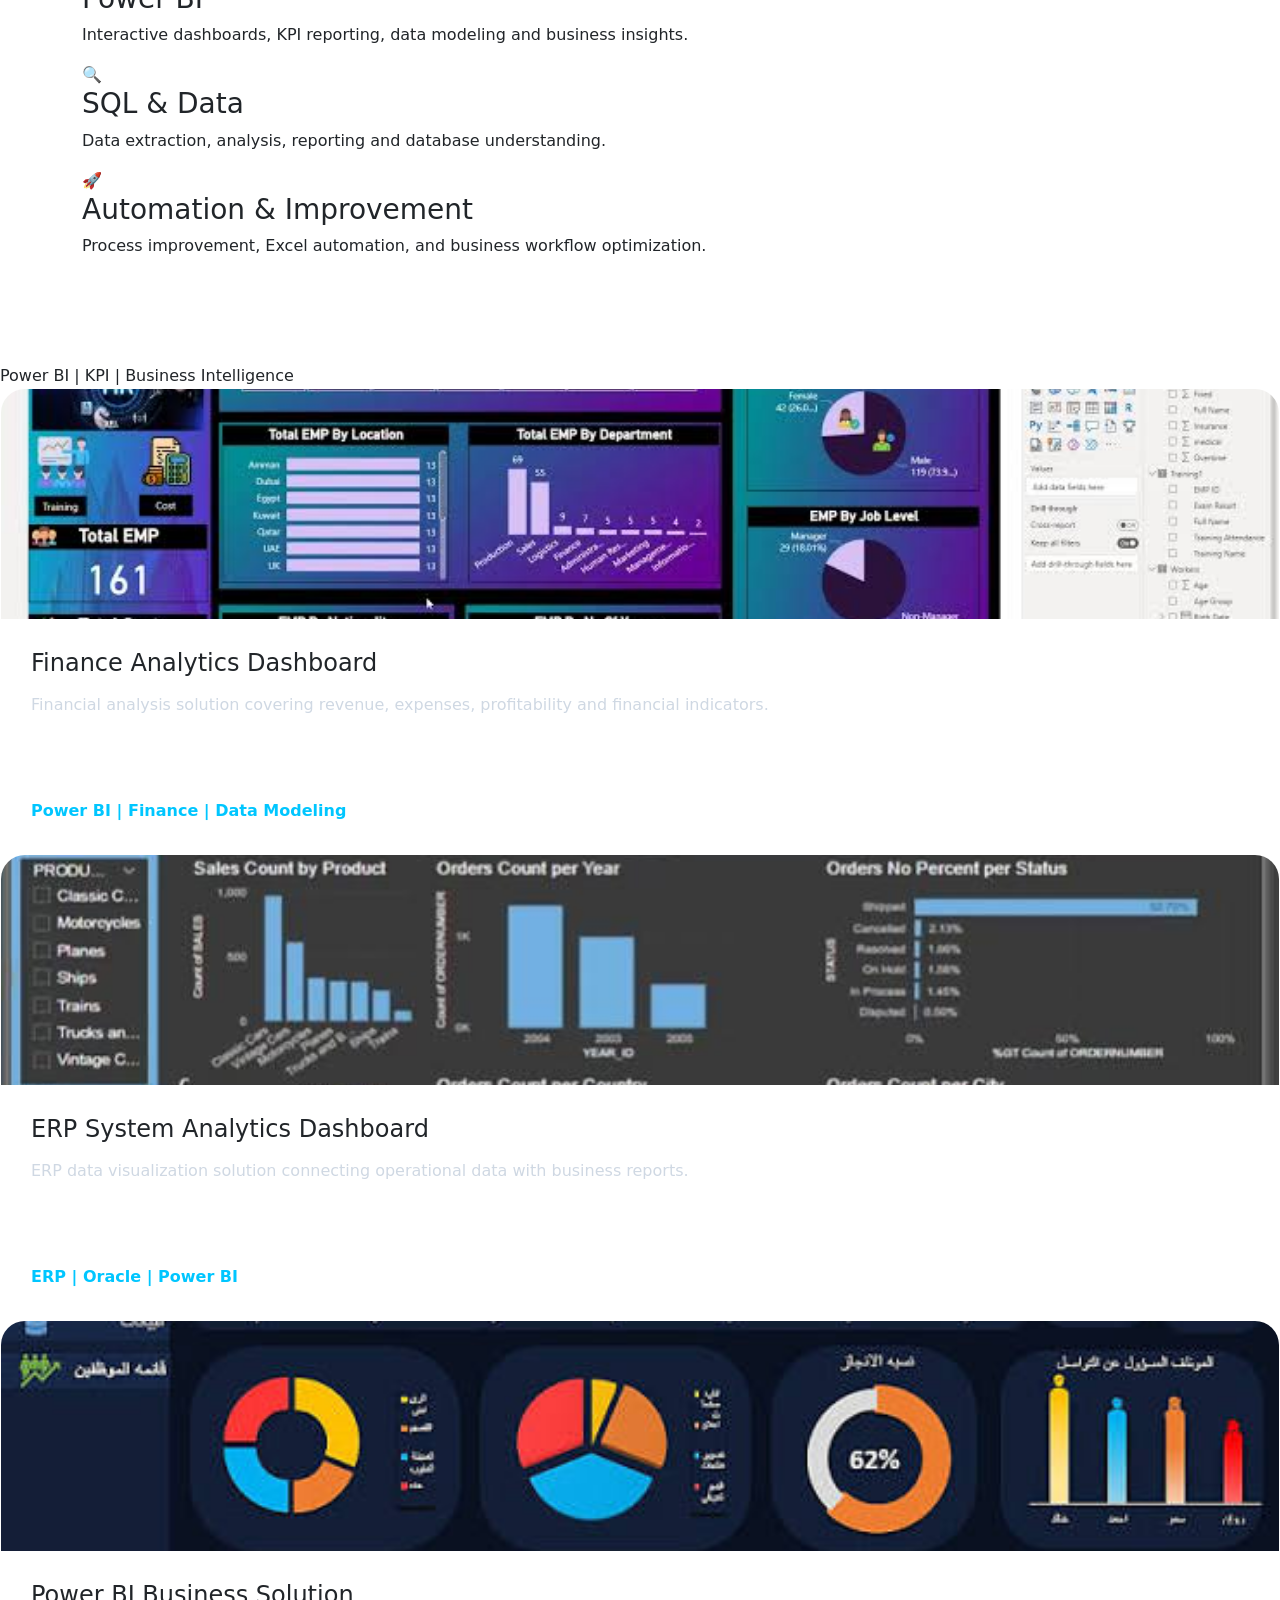
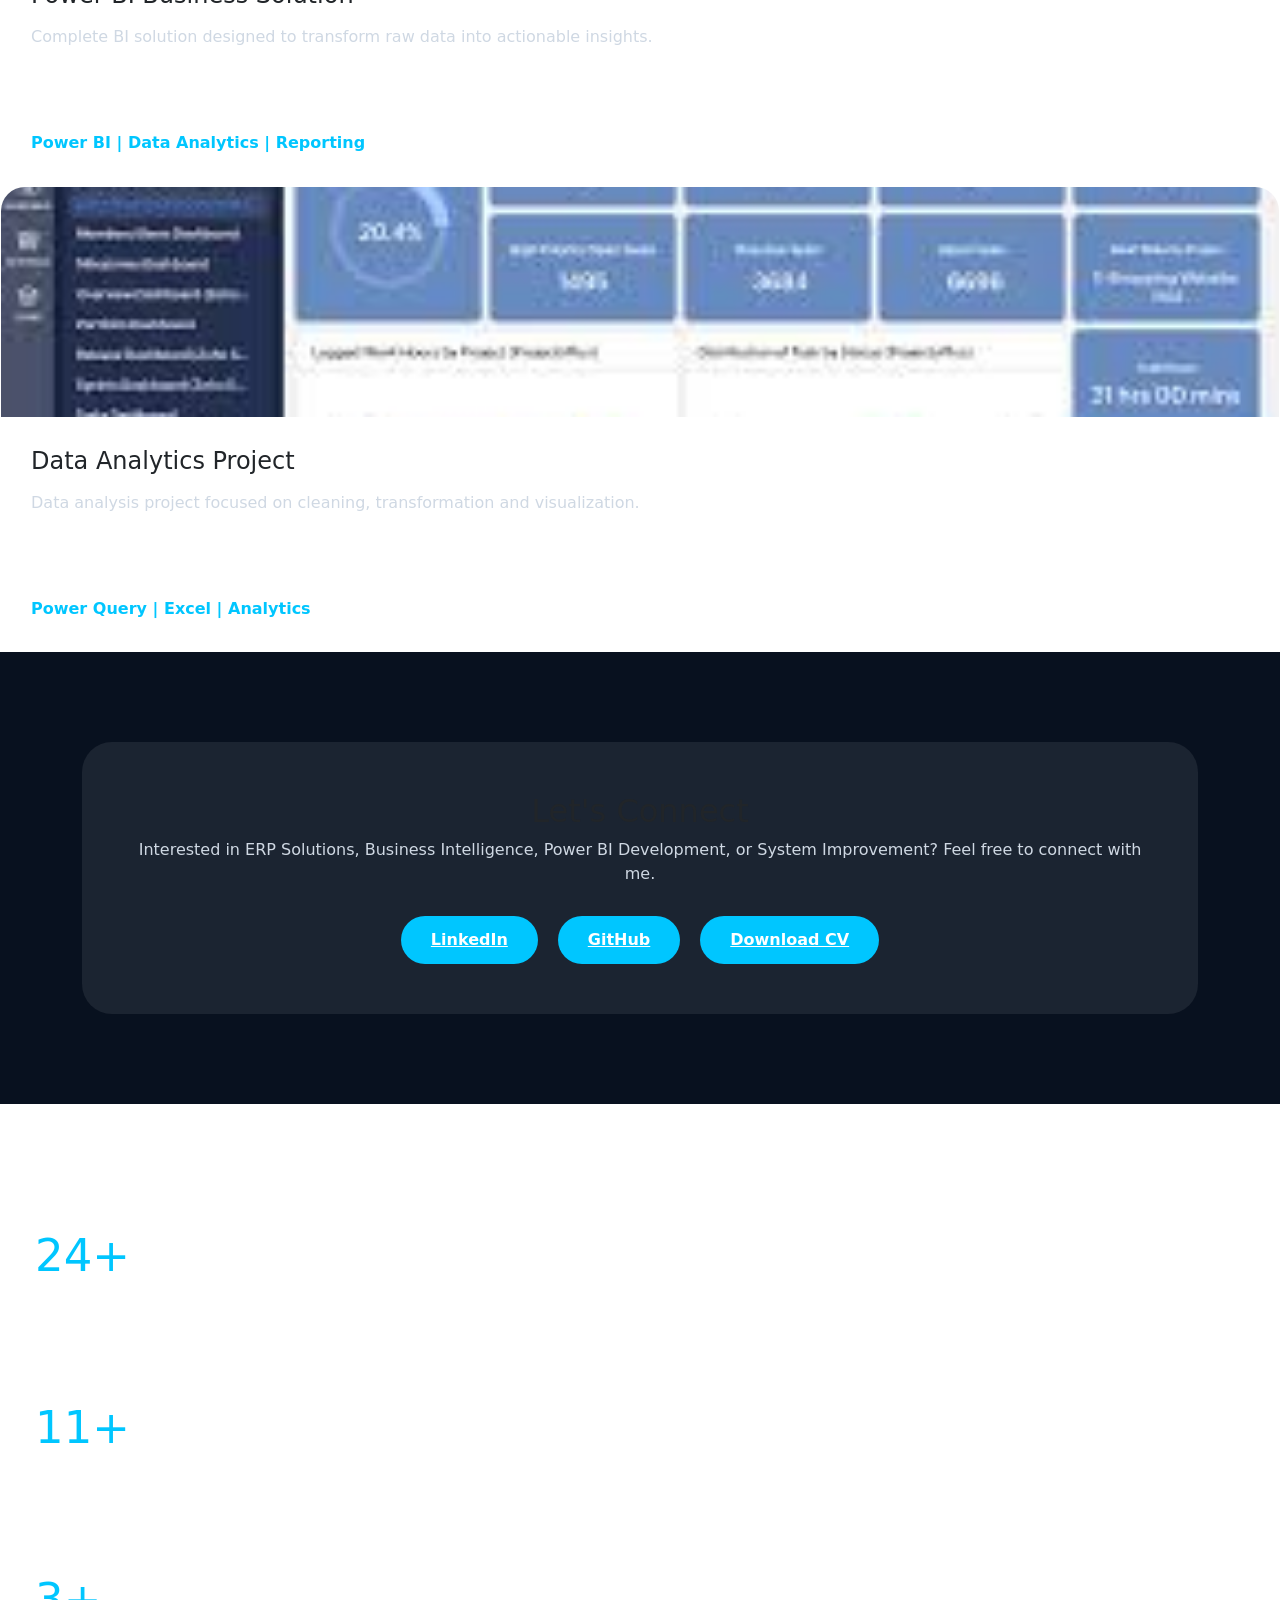
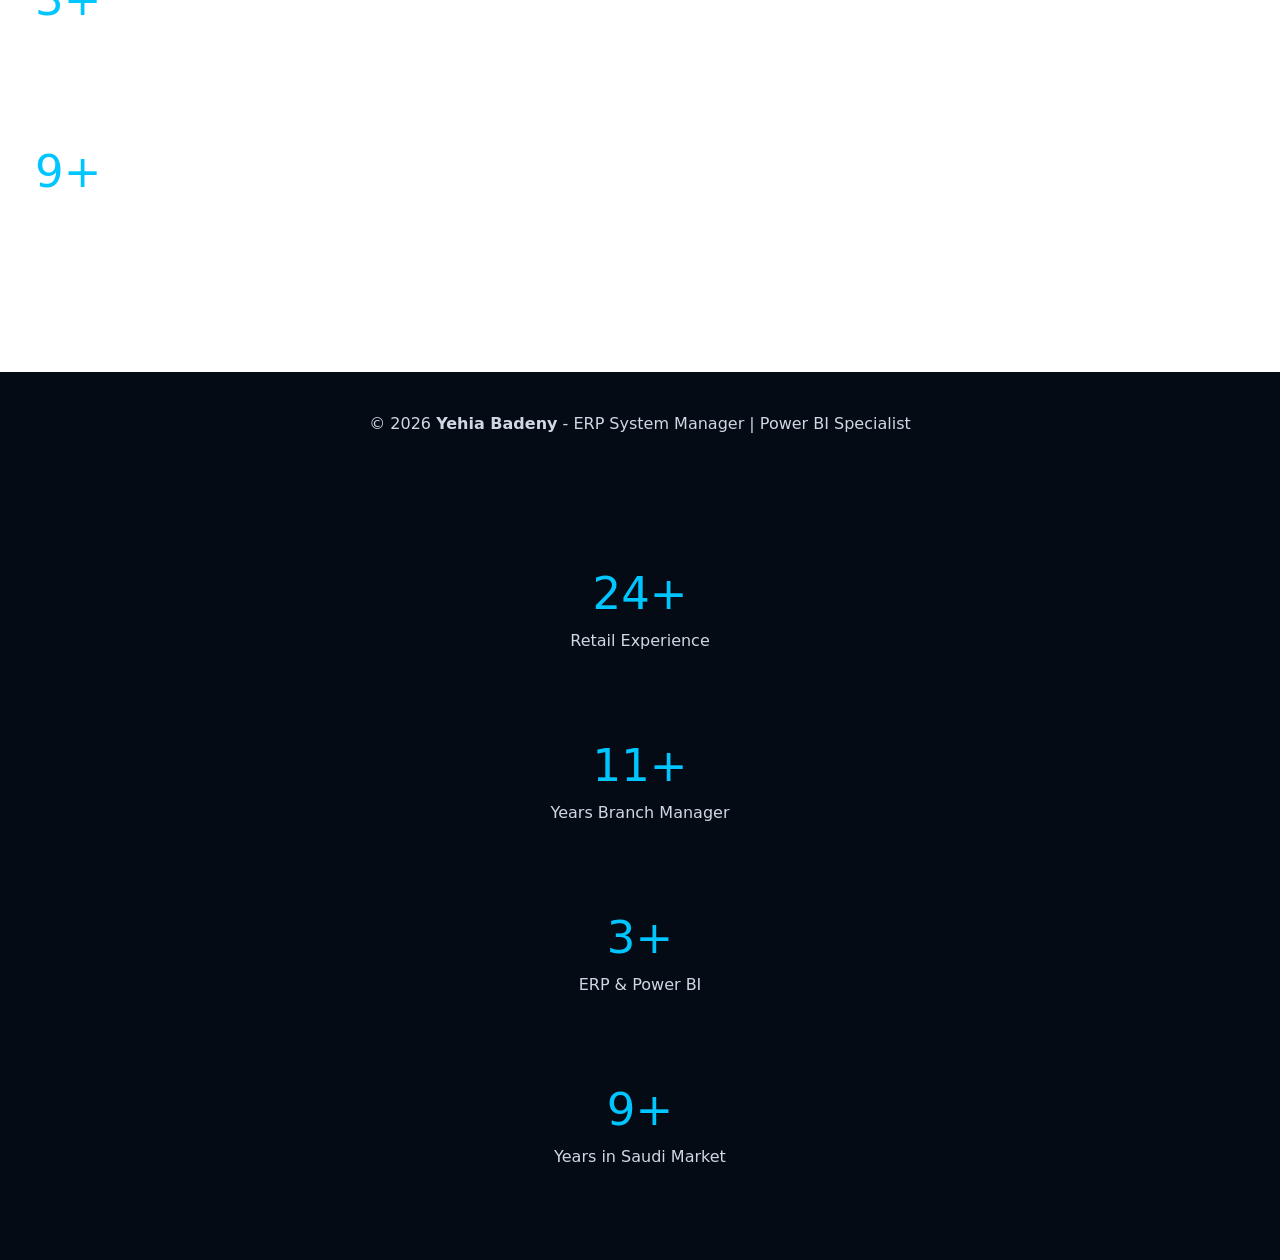
==== commit e7859c7f: "Update index.html" ====
--- a/index.html
+++ b/index.html
@@ -2943,6 +2943,35 @@
 
 
 <!-- =====================================
+     STATISTICS SECTION
+===================================== -->
+
+<section class="stats">
+
+    <div class="stat-box">
+        <h2>24+</h2>
+        <p>Retail Experience</p>
+    </div>
+
+    <div class="stat-box">
+        <h2>11</h2>
+        <p>Years Branch Manager</p>
+    </div>
+
+    <div class="stat-box">
+        <h2>3+</h2>
+        <p>ERP & Power BI</p>
+    </div>
+
+    <div class="stat-box">
+        <h2>9</h2>
+        <p>Years in Saudi Market</p>
+    </div>
+
+</section>
+
+
+<!-- =====================================
      FOOTER
 ===================================== -->
 
@@ -2953,7 +2982,10 @@
         <strong>Yehia Badeny</strong>
         - ERP System Manager | Power BI Specialist
     </p>
-<section class="stats">
+
+</footer>
+<footer class="footer">
+
 
     <div class="stat-box">
         <h2>24+</h2>
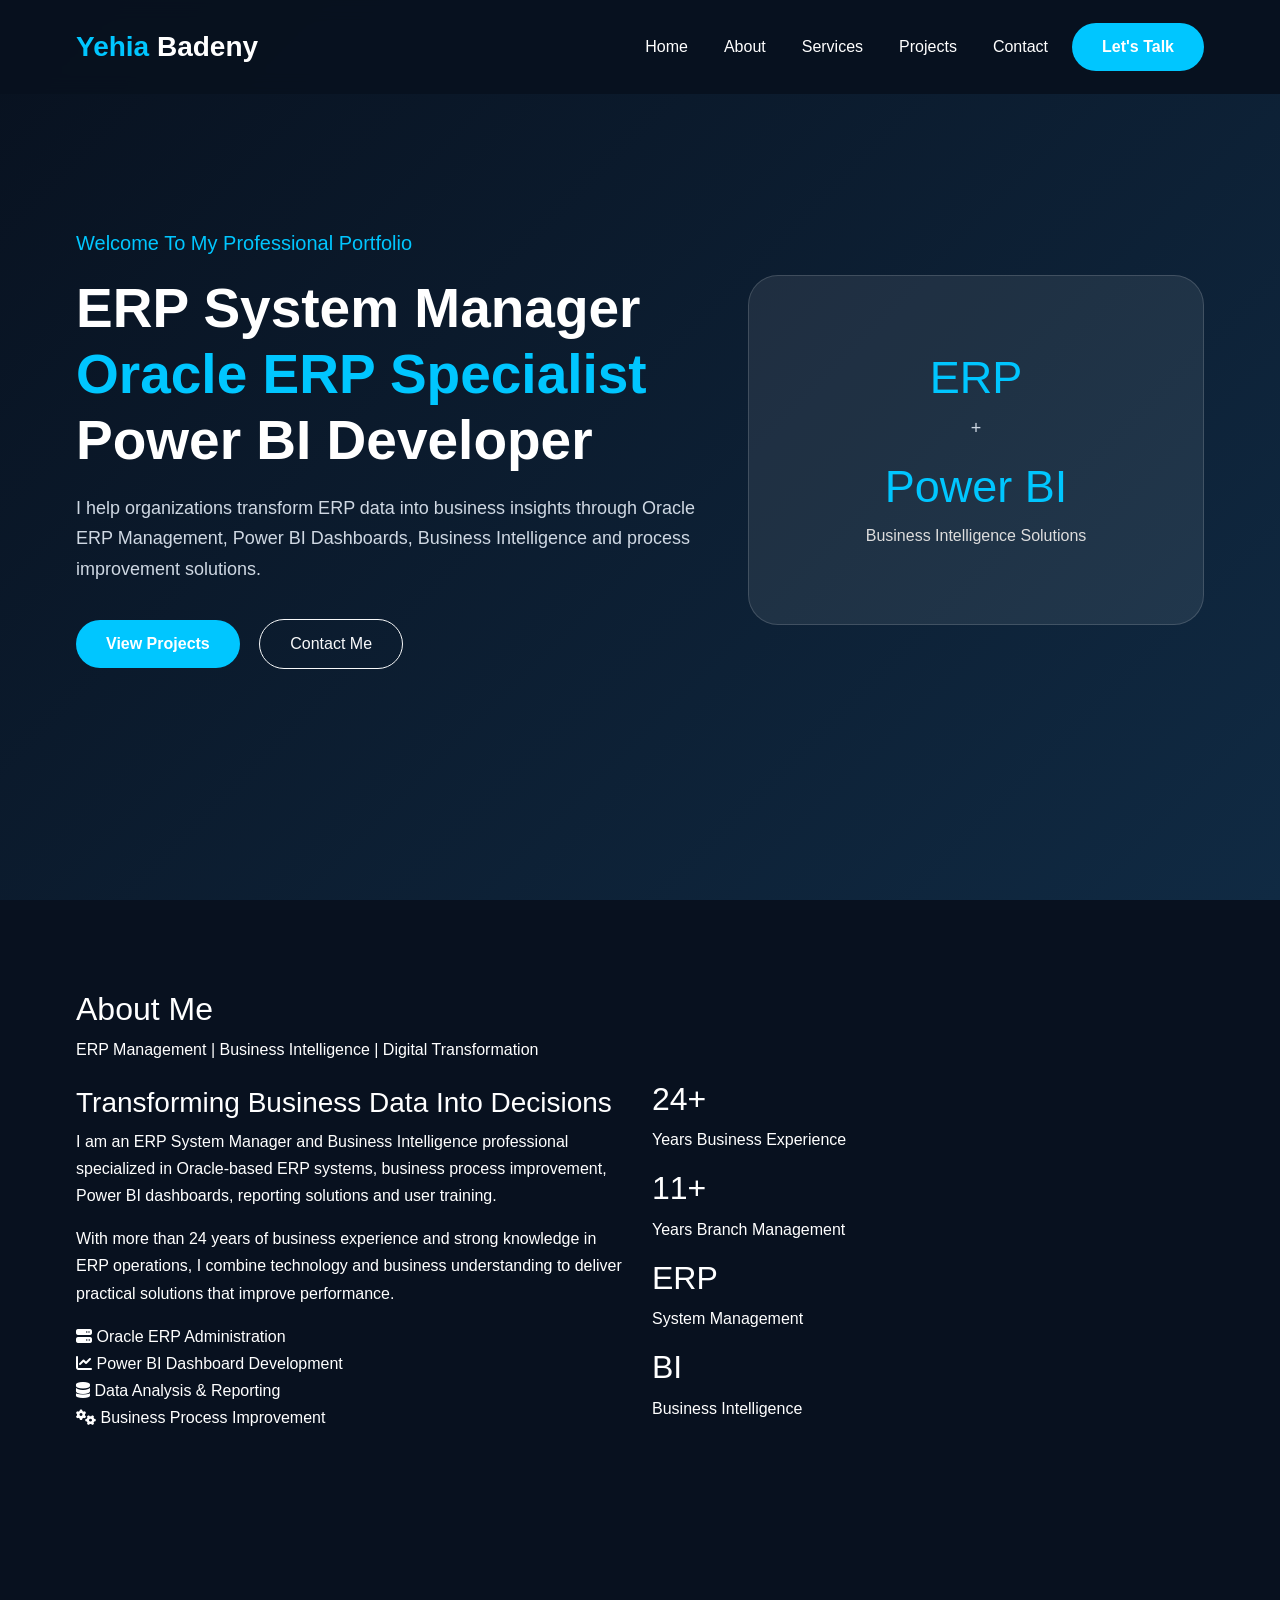
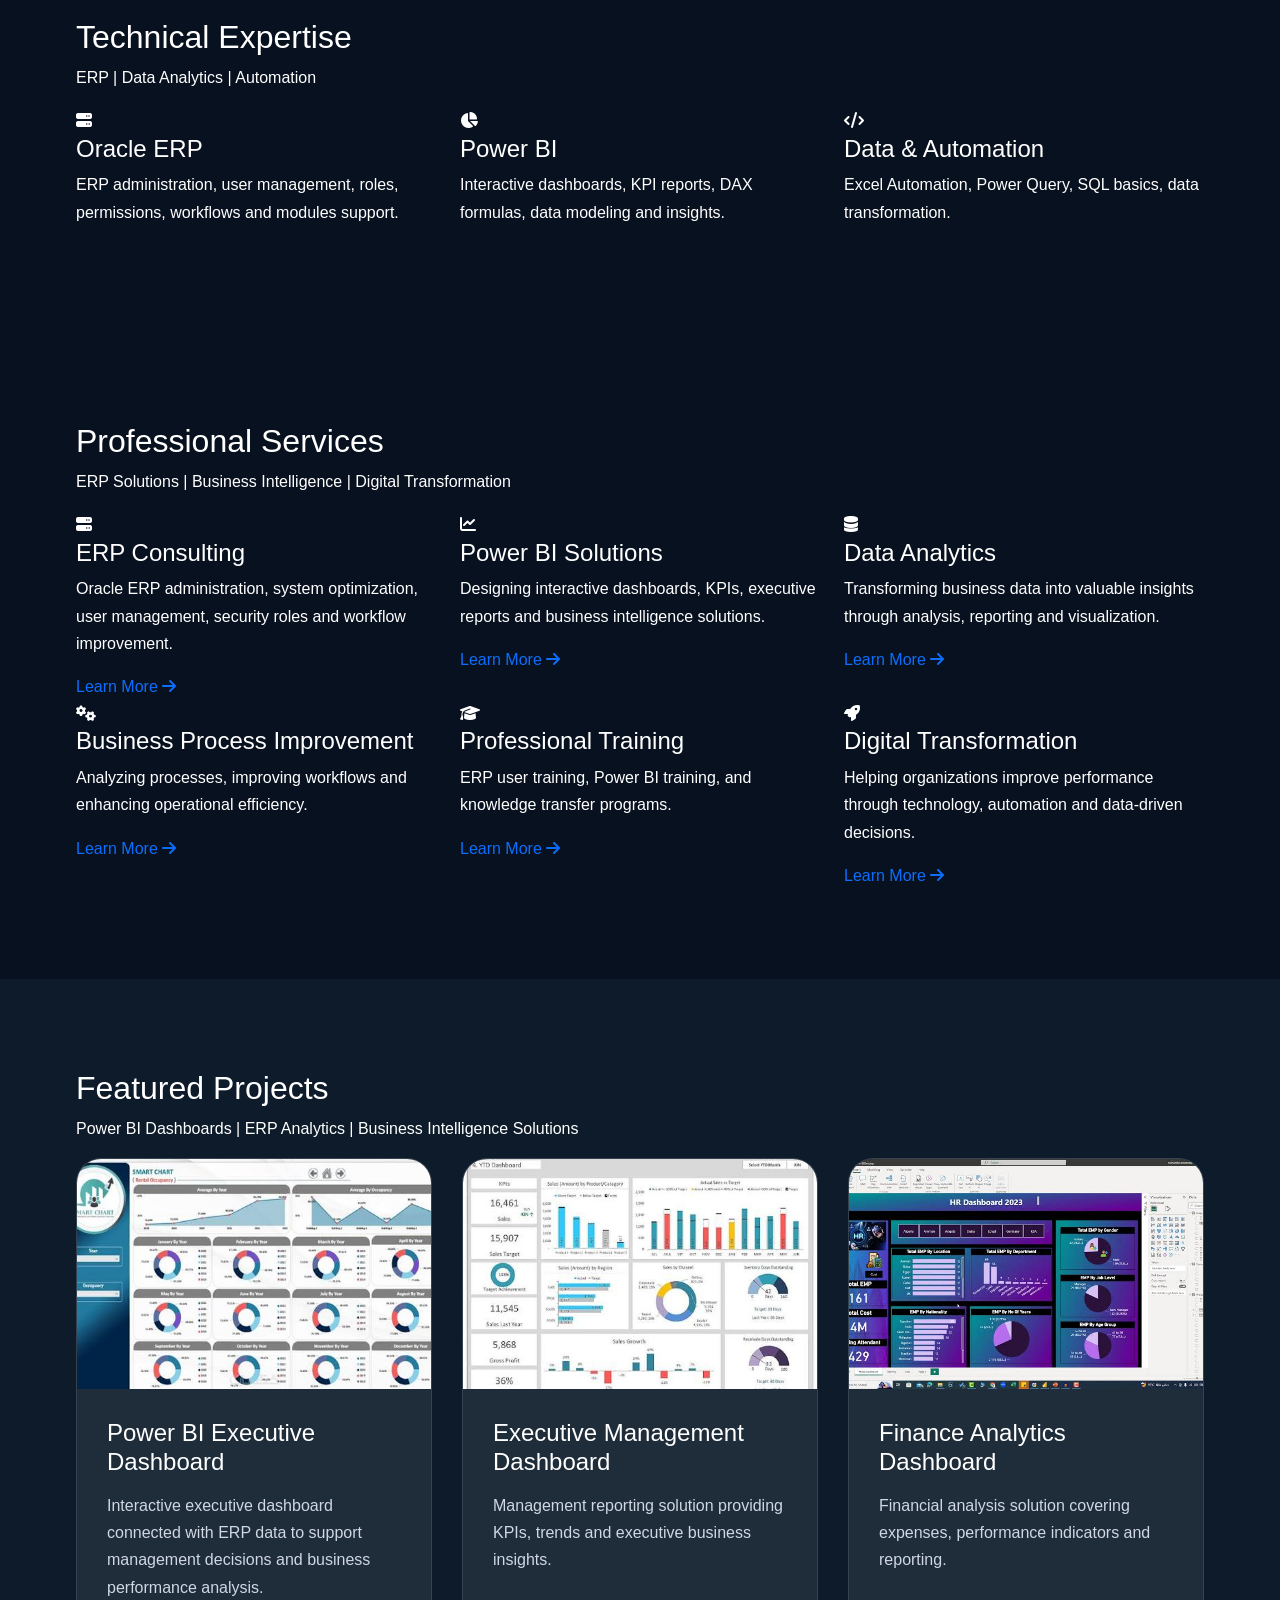
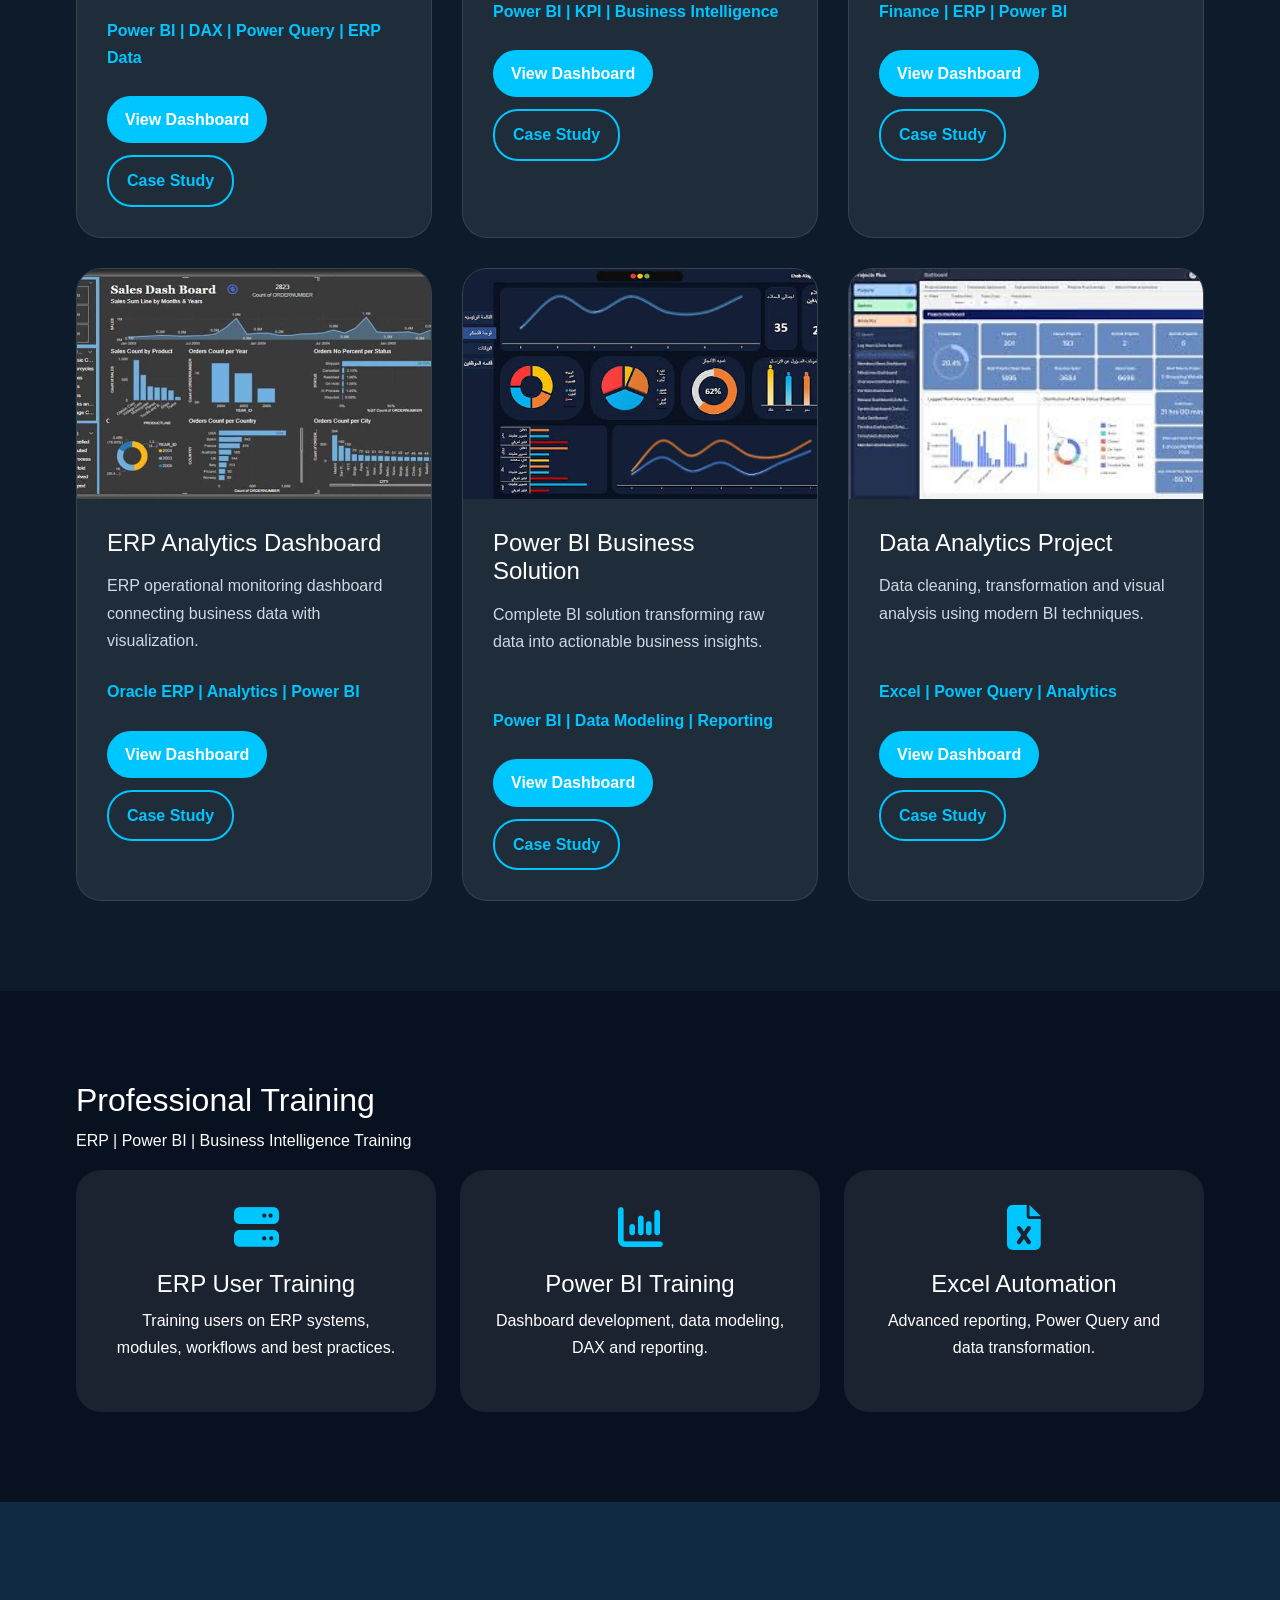
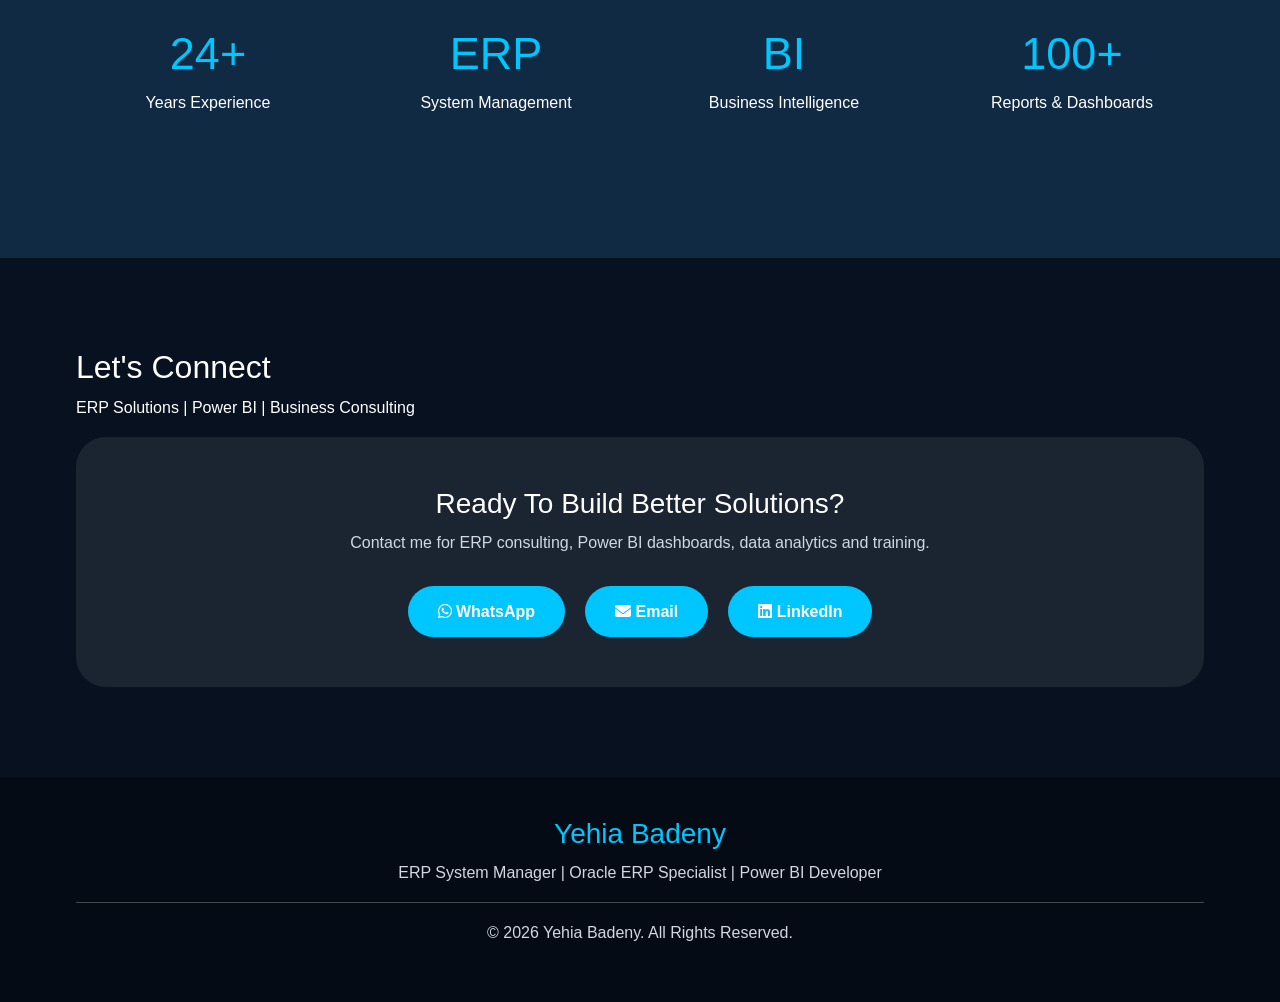
==== commit bde2c189: "Update index.html" ====
--- a/index.html
+++ b/index.html
@@ -1,93 +1,73 @@
 <!DOCTYPE html>
 <html lang="en">
 
-
 <head>
-<link rel="stylesheet" href="style.css">
+
+<meta charset="UTF-8">
+
+<meta name="viewport" content="width=device-width, initial-scale=1.0">
+
+<title>Yehia Badeny | ERP Consultant | Oracle ERP | Power BI Developer</title>
+
+<meta name="description"
+content="Professional ERP Consultant, Oracle ERP Specialist and Power BI Developer helping organizations improve business performance through ERP, Business Intelligence and Data Analytics.">
+
+<meta name="keywords"
+content="ERP Consultant, Oracle ERP, Power BI, Dashboard, Business Intelligence, Data Analytics, SQL, Power Query">
+
+<meta name="author"
+content="Yehia Badeny">
+
+<meta property="og:title"
+content="Yehia Badeny Portfolio">
+
+<meta property="og:description"
+content="ERP Consultant | Oracle ERP Specialist | Power BI Developer">
+
+<meta property="og:type"
+content="website">
+
+<meta property="og:image"
+content="images/profile.jpg">
+
+<meta property="og:url"
+content="https://yehiabadney.github.io/yehia-erp-bi-portfolio/">
+
+<link rel="icon"
+href="images/favicon.png">
+
+<link rel="preconnect"
+href="https://fonts.googleapis.com">
+
+<link rel="preconnect"
+href="https://fonts.gstatic.com"
+crossorigin>
+
+<link href="https://fonts.googleapis.com/css2?family=Poppins:wght@300;400;500;600;700;800&display=swap"
+rel="stylesheet">
+
+<link href="https://cdn.jsdelivr.net/npm/bootstrap@5.3.7/dist/css/bootstrap.min.css"
+rel="stylesheet">
+
+<link rel="stylesheet"
+href="https://cdnjs.cloudflare.com/ajax/libs/font-awesome/6.7.2/css/all.min.css">
+
+<link rel="stylesheet"
+href="https://unpkg.com/aos@2.3.4/dist/aos.css">
+
+<link rel="stylesheet"
+href="style.css">
+
 </head>
 
-<meta charset="UTF-8">
-
-<meta name="viewport" content="width=device-width, initial-scale=1.0">
-
-<title>Yehia Badeny | ERP & Business Intelligence Solutions</title>
-
-
-<meta name="description" content="ERP Consultant, Oracle ERP Specialist, Power BI Developer, Business Intelligence Expert and Professional Trainer">
-
-
-<meta name="keywords" content="ERP, Oracle ERP, Power BI, Business Intelligence, Dashboard, Training, Consulting">
-
-
-<meta name="author" content="Yehia Badeny">
-
-
-<!-- Google Font -->
-
-<link rel="preconnect" href="https://fonts.googleapis.com">
-
-<link rel="preconnect" href="https://fonts.gstatic.com" crossorigin>
-
-<link href="https://fonts.googleapis.com/css2?family=Poppins:wght@300;400;500;600;700;800&display=swap" rel="stylesheet">
-
-
-
-<!-- Bootstrap -->
-
-<link href="https://cdn.jsdelivr.net/npm/bootstrap@5.3.7/dist/css/bootstrap.min.css" rel="stylesheet">
-
-
-
-<!-- Font Awesome -->
-
-<link rel="stylesheet" href="https://cdnjs.cloudflare.com/ajax/libs/font-awesome/6.7.2/css/all.min.css">
-
-
-
-<!-- AOS Animation -->
-
-<link href="https://unpkg.com/aos@2.3.4/dist/aos.css" rel="stylesheet">
-
-
-
-<!-- Main Style -->
-
-<link rel="stylesheet" href="assets/css/style.css">
-
-
-</head>
-
-
-
 <body>
-
-
-<!-- ==========================
-Loading Screen
+  <!-- ==========================
+     Navigation
 ========================== -->
 
-
-<div class="loader">
-
-<div class="loader-circle"></div>
-
-<h3>Loading Experience...</h3>
-
-</div>
-
-
-
-
-<!-- ==========================
-Navigation
-========================== -->
-
-
 <nav class="navbar navbar-expand-lg fixed-top">
 
-
 <div class="container">
-
 
 <a class="navbar-brand" href="#home">
 
@@ -99,10 +79,7 @@
 Badeny
 </span>
 
-
-</a>
-
-
+</a>
 
 
 <button class="navbar-toggler"
@@ -110,138 +87,81 @@
 data-bs-toggle="collapse"
 data-bs-target="#navbarMenu">
 
-
 <i class="fa-solid fa-bars"></i>
 
-
 </button>
 
 
 
-
-<div class="collapse navbar-collapse" id="navbarMenu">
-
+<div class="collapse navbar-collapse"
+id="navbarMenu">
 
 
 <ul class="navbar-nav ms-auto">
 
 
-
 <li class="nav-item">
-
 <a class="nav-link" href="#home">
-
 Home
-
-</a>
-
+</a>
 </li>
 
 
-
 <li class="nav-item">
-
 <a class="nav-link" href="#about">
-
 About
-
-</a>
-
+</a>
 </li>
 
 
-
 <li class="nav-item">
-
 <a class="nav-link" href="#services">
-
 Services
-
-</a>
-
+</a>
 </li>
 
 
-
-
 <li class="nav-item">
-
-<a class="nav-link" href="#portfolio">
-
-Portfolio
-
-</a>
-
+<a class="nav-link" href="#projects">
+Projects
+</a>
 </li>
 
 
-
 <li class="nav-item">
-
-<a class="nav-link" href="#training">
-
-Training
-
-</a>
-
+<a class="nav-link" href="#contact">
+Contact
+</a>
 </li>
 
 
-
-<li class="nav-item">
-
-<a class="nav-link" href="#contact">
-
-Contact
-
-</a>
-Contact
-   |
-   |-- WhatsApp
-   |-- Email
-   |
-   |-- Statistics
-        24+ Years Retail Experience
-        11 Years Branch Management
-        3+ Years ERP & Power BI
-        9 Years Saudi Market Experience
-</li>
-
-
-
 </ul>
 
 
-
-<a href="#contact" class="btn btn-primary ms-lg-3">
-
-Consultation
-
-</a>
-
-
-
-</div>
-
-
-</div>
-
+<a href="#contact"
+class="btn btn-primary ms-lg-3">
+
+Let's Talk
+
+</a>
+
+
+</div>
+
+
+</div>
 
 </nav>
-<a href="https://wa.me/966592792246" target="_blank" class="whatsapp-btn">
-    💬 Chat with me on WhatsApp
-</a>
-
-
 
 
 
 <!-- ==========================
-Hero Section
+     Hero Section
 ========================== -->
 
 
-<section id="home" class="hero">
+<section id="home"
+class="hero">
 
 
 <div class="container">
@@ -250,63 +170,60 @@
 <div class="row align-items-center">
 
 
-
-<div class="col-lg-7">
+<div class="col-lg-7"
+data-aos="fade-right">
 
 
 <h5>
 
-Welcome To My Professional Platform
+Welcome To My Professional Portfolio
 
 </h5>
 
 
-
 <h1>
 
-
-ERP Consultant
+ERP System Manager
 
 <br>
 
-
+<span>
 Oracle ERP Specialist
+</span>
 
 <br>
 
-
 Power BI Developer
 
-
 </h1>
 
 
 
-
-<p>
-
-
-Helping organizations improve performance through ERP solutions,
-Business Intelligence, automation, and professional training.
-
-
-</p>
-
+<p>
+
+I help organizations transform ERP data into
+business insights through Oracle ERP Management,
+Power BI Dashboards, Business Intelligence and
+process improvement solutions.
+
+</p>
 
 
 
 <div class="hero-buttons">
 
 
-<a href="#portfolio" class="btn btn-primary">
-
-Explore Portfolio
-
-</a>
-
-
-
-<a href="#contact" class="btn btn-outline-light">
+<a href="#projects"
+class="btn btn-primary">
+
+View Projects
+
+</a>
+
+
+
+<a href="#contact"
+class="btn btn-outline-light">
 
 Contact Me
 
@@ -316,28 +233,56 @@
 </div>
 
 
-
-</div>
-
-
-
-
-
-<div class="col-lg-5 text-center">
-
-
-<div class="profile-box">
-
-
-
-
-
-</div>
-
-
-
-</div>
-
+</div>
+
+
+
+
+
+<div class="col-lg-5"
+data-aos="fade-left">
+
+
+<div class="hero-card">
+
+
+<div class="circle-animation">
+
+</div>
+
+
+<h3>
+
+ERP
+
+</h3>
+
+
+<p>
+
++
+
+</p>
+
+
+<h3>
+
+Power BI
+
+</h3>
+
+
+<span>
+
+Business Intelligence Solutions
+
+</span>
+
+
+</div>
+
+
+</div>
 
 
 
@@ -348,69 +293,31 @@
 
 
 </section>
-<div class="contact-buttons">
-
-    <a href="https://wa.me/966592792246" target="_blank" class="btn-whatsapp">
-        💬 WhatsApp
-    </a>
-
-    <a href="mailto:yehia.badney1@gmail.com" class="btn-email">
-        📧 Email Me
-    </a>
-
-</div>
-
-
-
-
 <!-- ==========================
-Next Sections Will Be Added Here
-
-Before:
-</body>
-
-</html>
-
+     About Section
 ========================== -->
 
-
-
-
-<!-- Bootstrap JS -->
-
-<script src="https://cdn.jsdelivr.net/npm/bootstrap@5.3.7/dist/js/bootstrap.bundle.min.js"></script>
-
-
-
-<!-- AOS -->
-
-<script src="https://unpkg.com/aos@2.3.4/dist/aos.js"></script>
-
-
-
-<script>
-
-AOS.init();
-
-</script>
-<!-- ==========================
-About Section
-========================== -->
-
-
 <section id="about" class="about-section">
 
 
 <div class="container">
 
 
-<div class="section-title text-center" data-aos="fade-up">
-
-
-<h2>About Me</h2>
-
-<p>
-ERP | Business Intelligence | Digital Transformation
+<div class="section-title"
+data-aos="fade-up">
+
+
+<h2>
+
+About Me
+
+</h2>
+
+
+<p>
+
+ERP Management | Business Intelligence | Digital Transformation
+
 </p>
 
 
@@ -423,12 +330,13 @@
 
 
 
-<div class="col-lg-6" data-aos="fade-right">
+<div class="col-lg-6"
+data-aos="fade-right">
 
 
 <h3>
 
-Transforming Business Through Technology
+Transforming Business Data Into Decisions
 
 </h3>
 
@@ -437,21 +345,20 @@
 <p>
 
 I am an ERP System Manager and Business Intelligence professional
-specialized in ERP administration, Oracle-based systems,
-Power BI dashboards, business process improvement and user training.
-
-</p>
-
-
-
-<p>
-
-My experience combines business operations, ERP management,
-data analytics and digital transformation to help organizations
-make better decisions using accurate and meaningful data.
-
-</p>
-
+specialized in Oracle-based ERP systems, business process improvement,
+Power BI dashboards, reporting solutions and user training.
+
+</p>
+
+
+
+<p>
+
+With more than 24 years of business experience and strong knowledge
+in ERP operations, I combine technology and business understanding
+to deliver practical solutions that improve performance.
+
+</p>
 
 
 
@@ -460,10 +367,10 @@
 
 <div class="skill-item">
 
-<i class="fa-solid fa-database"></i>
+<i class="fa-solid fa-server"></i>
 
 <span>
-ERP Administration & Management
+Oracle ERP Administration
 </span>
 
 </div>
@@ -484,91 +391,105 @@
 
 <div class="skill-item">
 
+<i class="fa-solid fa-database"></i>
+
+<span>
+Data Analysis & Reporting
+</span>
+
+</div>
+
+
+
+<div class="skill-item">
+
 <i class="fa-solid fa-gears"></i>
 
 <span>
-Business Process Optimization
+Business Process Improvement
 </span>
 
 </div>
 
 
-
-<div class="skill-item">
-
-<i class="fa-solid fa-user-graduate"></i>
-
-<span>
-Corporate Training & Knowledge Transfer
-</span>
-
-</div>
-
-
-</div>
-
-
-
-</div>
-
-
-
-
-
-
-<div class="col-lg-6" data-aos="fade-left">
+</div>
+
+
+
+</div>
+
+
+
+
+
+<div class="col-lg-6"
+data-aos="fade-left">
+
+
+<div class="experience-grid">
+
 
 
 <div class="experience-box">
 
-
-
-<div class="counter-box">
-
-
 <h2>
 
 24+
 
 </h2>
 
-
-<p>
-
-Years Experience
-
-</p>
-
-
-</div>
-
-
-
-
-<div class="counter-box">
-
+<p>
+
+Years Business Experience
+
+</p>
+
+</div>
+
+
+
+
+<div class="experience-box">
 
 <h2>
 
+11+
+
+</h2>
+
+<p>
+
+Years Branch Management
+
+</p>
+
+</div>
+
+
+
+
+
+<div class="experience-box">
+
+<h2>
+
 ERP
 
 </h2>
 
-
 <p>
 
 System Management
 
 </p>
 
-
-</div>
-
-
-
-
-<div class="counter-box">
-
+</div>
+
+
+
+
+
+<div class="experience-box">
 
 <h2>
 
@@ -576,85 +497,62 @@
 
 </h2>
 
-
 <p>
 
 Business Intelligence
 
 </p>
 
-
-</div>
-
-
-
-
-<div class="counter-box">
+</div>
+
+
+
+</div>
+
+
+</div>
+
+
+</div>
+
+
+</div>
+
+
+</section>
+
+
+
+<!-- ==========================
+Professional Skills
+========================== -->
+
+
+<section class="skills-section">
+
+
+<div class="container">
+
+
+<div class="section-title"
+data-aos="fade-up">
 
 
 <h2>
 
-100+
+Technical Expertise
 
 </h2>
 
 
 <p>
 
-Users & Processes Managed
-
-</p>
-
-
-</div>
-
-
-
-</div>
-
-
-
-</div>
-
-
-
-</div>
-
-
-</div>
-
-
-</section>
-
-
-
-
-
-<!-- ==========================
-ERP Skills Section
-========================== -->
-
-
-<section class="skills-section">
-
-
-<div class="container">
-
-
-
-<div class="section-title text-center">
-
-
-<h2>
-
-Professional Expertise
-
-</h2>
-
-
-</div>
-
-
+ERP | Data Analytics | Automation
+
+</p>
+
+
+</div>
 
 
 
@@ -662,9 +560,8 @@
 
 
 
-
-
-<div class="col-md-4">
+<div class="col-lg-4"
+data-aos="zoom-in">
 
 
 <div class="skill-card">
@@ -675,34 +572,33 @@
 
 <h4>
 
-ERP Solutions
+Oracle ERP
 
 </h4>
 
 
 <p>
 
-Oracle ERP Administration,
-User Management,
-Security Roles,
-Workflow Design,
-Modules Configuration.
-
-</p>
-
-
-</div>
-
-
-</div>
-
-
-
-
-
-
-
-<div class="col-md-4">
+ERP administration,
+user management,
+roles, permissions,
+workflows and modules support.
+
+</p>
+
+
+</div>
+
+
+</div>
+
+
+
+
+
+
+<div class="col-lg-4"
+data-aos="zoom-in">
 
 
 <div class="skill-card">
@@ -713,45 +609,44 @@
 
 <h4>
 
-Power BI Analytics
+Power BI
 
 </h4>
 
 
 <p>
 
-Interactive Dashboards,
-KPIs,
-Data Modeling,
-DAX,
-Business Reporting.
-
-</p>
-
-
-</div>
-
-
-</div>
-
-
-
-
-
-
-
-<div class="col-md-4">
+Interactive dashboards,
+KPI reports,
+DAX formulas,
+data modeling and insights.
+
+</p>
+
+
+</div>
+
+
+</div>
+
+
+
+
+
+
+<div class="col-lg-4"
+data-aos="zoom-in">
 
 
 <div class="skill-card">
 
 
-<i class="fa-solid fa-robot"></i>
+<i class="fa-solid fa-code"></i>
 
 
 <h4>
 
-Automation
+Data & Automation
 
 </h4>
 
@@ -760,21 +655,21 @@
 
 Excel Automation,
 Power Query,
-Data Integration,
-Process Improvement.
-
-</p>
-
-
-</div>
-
-
-</div>
-
-
-
-</div>
-
+SQL basics,
+data transformation.
+
+</p>
+
+
+</div>
+
+
+</div>
+
+
+
+
+</div>
 
 
 </div>
@@ -782,18 +677,17 @@
 
 </section>
 <!-- ==========================
-Services Section
+     Services Section
 ========================== -->
 
-
 <section id="services" class="services-section">
 
 
 <div class="container">
 
 
-
-<div class="section-title text-center" data-aos="fade-up">
+<div class="section-title"
+data-aos="fade-up">
 
 
 <h2>
@@ -805,13 +699,12 @@
 
 <p>
 
-ERP Solutions | Business Intelligence | Training
-
-</p>
-
-
-</div>
-
+ERP Solutions | Business Intelligence | Digital Transformation
+
+</p>
+
+
+</div>
 
 
 
@@ -820,12 +713,10 @@
 
 
 
-
-
 <!-- Service 1 -->
 
-
-<div class="col-lg-4 col-md-6" data-aos="fade-up">
+<div class="col-lg-4 col-md-6"
+data-aos="fade-up">
 
 
 <div class="service-card">
@@ -838,7 +729,6 @@
 </div>
 
 
-
 <h4>
 
 ERP Consulting
@@ -846,15 +736,14 @@
 </h4>
 
 
-
-<p>
-
-Professional ERP consulting services including
-system analysis, configuration, security management,
-workflow design, and business process improvement.
-
-</p>
-
+<p>
+
+Oracle ERP administration,
+system optimization,
+user management,
+security roles and workflow improvement.
+
+</p>
 
 
 <a href="#contact">
@@ -875,13 +764,11 @@
 
 
 
-
-
-
 <!-- Service 2 -->
 
-
-<div class="col-lg-4 col-md-6" data-aos="fade-up" data-aos-delay="100">
+<div class="col-lg-4 col-md-6"
+data-aos="fade-up"
+data-aos-delay="100">
 
 
 <div class="service-card">
@@ -894,7 +781,6 @@
 </div>
 
 
-
 <h4>
 
 Power BI Solutions
@@ -902,15 +788,13 @@
 </h4>
 
 
-
 <p>
 
 Designing interactive dashboards,
-executive reports, KPI monitoring systems,
-and data-driven decision solutions.
-
-</p>
-
+KPIs, executive reports and
+business intelligence solutions.
+
+</p>
 
 
 <a href="#contact">
@@ -932,12 +816,11 @@
 
 
 
-
-
 <!-- Service 3 -->
 
-
-<div class="col-lg-4 col-md-6" data-aos="fade-up" data-aos-delay="200">
+<div class="col-lg-4 col-md-6"
+data-aos="fade-up"
+data-aos-delay="200">
 
 
 <div class="service-card">
@@ -945,12 +828,116 @@
 
 <div class="service-icon">
 
+<i class="fa-solid fa-database"></i>
+
+</div>
+
+
+<h4>
+
+Data Analytics
+
+</h4>
+
+
+<p>
+
+Transforming business data into
+valuable insights through analysis,
+reporting and visualization.
+
+</p>
+
+
+<a href="#contact">
+
+Learn More
+
+<i class="fa-solid fa-arrow-right"></i>
+
+</a>
+
+
+</div>
+
+
+</div>
+
+
+
+
+
+
+
+<!-- Service 4 -->
+
+<div class="col-lg-4 col-md-6"
+data-aos="fade-up">
+
+
+<div class="service-card">
+
+
+<div class="service-icon">
+
+<i class="fa-solid fa-gears"></i>
+
+</div>
+
+
+<h4>
+
+Business Process Improvement
+
+</h4>
+
+
+<p>
+
+Analyzing processes,
+improving workflows and
+enhancing operational efficiency.
+
+</p>
+
+
+<a href="#contact">
+
+Learn More
+
+<i class="fa-solid fa-arrow-right"></i>
+
+</a>
+
+
+</div>
+
+
+</div>
+
+
+
+
+
+
+
+<!-- Service 5 -->
+
+<div class="col-lg-4 col-md-6"
+data-aos="fade-up"
+data-aos-delay="100">
+
+
+<div class="service-card">
+
+
+<div class="service-icon">
+
 <i class="fa-solid fa-graduation-cap"></i>
 
 </div>
 
 
-
 <h4>
 
 Professional Training
@@ -958,15 +945,13 @@
 </h4>
 
 
-
-<p>
-
-Corporate training programs for ERP users,
-Power BI beginners, reporting teams,
-and business analysts.
-
-</p>
-
+<p>
+
+ERP user training,
+Power BI training,
+and knowledge transfer programs.
+
+</p>
 
 
 <a href="#contact">
@@ -989,11 +974,11 @@
 
 
 
-
-<!-- Service 4 -->
-
-
-<div class="col-lg-4 col-md-6" data-aos="fade-up">
+<!-- Service 6 -->
+
+<div class="col-lg-4 col-md-6"
+data-aos="fade-up"
+data-aos-delay="200">
 
 
 <div class="service-card">
@@ -1001,140 +986,25 @@
 
 <div class="service-icon">
 
-<i class="fa-solid fa-diagram-project"></i>
-
-</div>
-
+<i class="fa-solid fa-rocket"></i>
+
+</div>
 
 
 <h4>
 
-Business Process Improvement
+Digital Transformation
 
 </h4>
 
 
-
-<p>
-
-Analyzing current processes and creating
-efficient workflows to improve productivity
-and reduce operational challenges.
-
-</p>
-
-
-
-<a href="#contact">
-
-Learn More
-
-<i class="fa-solid fa-arrow-right"></i>
-
-</a>
-
-
-</div>
-
-
-</div>
-
-
-
-
-
-
-
-
-<!-- Service 5 -->
-
-
-<div class="col-lg-4 col-md-6" data-aos="fade-up" data-aos-delay="100">
-
-
-<div class="service-card">
-
-
-<div class="service-icon">
-
-<i class="fa-solid fa-database"></i>
-
-</div>
-
-
-
-<h4>
-
-Data Analytics
-
-</h4>
-
-
-
-<p>
-
-Transforming raw business data into
-valuable insights through dashboards,
-reports and analytical solutions.
-
-</p>
-
-
-
-<a href="#contact">
-
-Learn More
-
-<i class="fa-solid fa-arrow-right"></i>
-
-</a>
-
-
-</div>
-
-
-</div>
-
-
-
-
-
-
-
-
-<!-- Service 6 -->
-
-
-<div class="col-lg-4 col-md-6" data-aos="fade-up" data-aos-delay="200">
-
-
-<div class="service-card">
-
-
-<div class="service-icon">
-
-<i class="fa-solid fa-gears"></i>
-
-</div>
-
-
-
-<h4>
-
-ERP Optimization
-
-</h4>
-
-
-
-<p>
-
-Improving ERP performance through
-user management, permissions,
-automation and system enhancement.
-
-</p>
-
+<p>
+
+Helping organizations improve
+performance through technology,
+automation and data-driven decisions.
+
+</p>
 
 
 <a href="#contact">
@@ -1162,42 +1032,39 @@
 
 </section>
 <!-- ==========================
-Portfolio Section
+     Projects Section
 ========================== -->
 
-
-<section id="portfolio" class="portfolio-section">
+<section id="projects" class="projects">
 
 
 <div class="container">
 
 
-
-<div class="section-title text-center" data-aos="fade-up">
+<div class="section-title"
+data-aos="fade-up">
 
 
 <h2>
 
-My Portfolio
+Featured Projects
 
 </h2>
 
 
 <p>
 
-ERP Projects | Power BI Dashboards | Business Solutions
-
-</p>
-
-
-</div>
-
-
-
-
-
-
-<div class="row">
+Power BI Dashboards | ERP Analytics | Business Intelligence Solutions
+
+</p>
+
+
+</div>
+
+
+
+
+<div class="project-gallery">
 
 
 
@@ -1205,72 +1072,69 @@
 
 <!-- Project 1 -->
 
-
-<div class="col-lg-4 col-md-6" data-aos="zoom-in">
-
-
-<div class="portfolio-card">
-
-
-<div class="portfolio-image">
-
-
-
-
-
-
-<div class="portfolio-overlay">
-
-
-<a href="assets/images/dashboard-finance.jpg">
-
-<i class="fa-solid fa-eye"></i>
-
-</a>
-
-
-</div>
-
-
-</div>
-
-
-
-<div class="portfolio-content">
-
-
-<h4>
-
-Executive Finance Dashboard
-
-</h4>
-
-
-<p>
-
-Financial KPIs, expenses analysis,
-budget monitoring and management reports.
-
-</p>
+<div class="project-card"
+data-aos="zoom-in">
+
+
+<img src="images/powerbi-dashboard.png"
+alt="Power BI Executive Dashboard">
+
+
+
+<div class="project-info">
+
+
+<h3>
+
+Power BI Executive Dashboard
+
+</h3>
+
+
+
+<p>
+
+Interactive executive dashboard connected with ERP data
+to support management decisions and business performance analysis.
+
+</p>
+
 
 
 <span>
 
-Power BI
+Power BI | DAX | Power Query | ERP Data
 
 </span>
 
 
-</div>
-
-
-
-</div>
-
-
-</div>
-
-
+
+<div class="project-buttons">
+
+
+<a href="#"
+class="btn-demo">
+
+View Dashboard
+
+</a>
+
+
+<a href="#"
+class="btn-code">
+
+Case Study
+
+</a>
+
+
+</div>
+
+
+</div>
+
+
+</div>
 
 
 
@@ -1280,70 +1144,70 @@
 <!-- Project 2 -->
 
 
-<div class="col-lg-4 col-md-6" data-aos="zoom-in" data-aos-delay="100">
-
-
-<div class="portfolio-card">
-
-
-<div class="portfolio-image">
-
-
-alt="Sales Dashboard">
-
-
-<div class="portfolio-overlay">
-
-
-<a href="assets/images/dashboard-sales.jpg">
-
-<i class="fa-solid fa-eye"></i>
-
-</a>
-
-
-</div>
-
-
-</div>
-
-
-
-<div class="portfolio-content">
-
-
-<h4>
-
-Sales Performance Dashboard
-
-</h4>
-
-
-<p>
-
-Sales analysis, trends,
-performance indicators and business insights.
-
-</p>
+<div class="project-card"
+data-aos="zoom-in">
+
+
+<img src="images/executive-dashboard.png"
+alt="Executive Dashboard">
+
+
+
+<div class="project-info">
+
+
+<h3>
+
+Executive Management Dashboard
+
+</h3>
+
+
+
+<p>
+
+Management reporting solution providing KPIs,
+trends and executive business insights.
+
+</p>
+
 
 
 <span>
 
-Business Intelligence
+Power BI | KPI | Business Intelligence
 
 </span>
 
 
-</div>
-
-
-
-</div>
-
-
-</div>
-
-
+
+<div class="project-buttons">
+
+
+<a href="#"
+class="btn-demo">
+
+View Dashboard
+
+</a>
+
+
+<a href="#"
+class="btn-code">
+
+Case Study
+
+</a>
+
+
+</div>
+
+
+
+</div>
+
+
+</div>
 
 
 
@@ -1353,99 +1217,168 @@
 <!-- Project 3 -->
 
 
-<div class="col-lg-4 col-md-6" data-aos="zoom-in" data-aos-delay="200">
-
-
-<div class="portfolio-card">
-
-
-<div class="portfolio-image">
-
-
-
+<div class="project-card"
+data-aos="zoom-in">
+
+
+<img src="images/finance-dashboard.png"
+alt="Finance Analytics">
+
+
+
+<div class="project-info">
+
+
+<h3>
+
+Finance Analytics Dashboard
+
+</h3>
+
+
+
+<p>
+
+Financial analysis solution covering
+expenses, performance indicators and reporting.
+
+</p>
+
+
+
+<span>
+
+Finance | ERP | Power BI
+
+</span>
+
+
+
+<div class="project-buttons">
+
+
+<a href="#"
+class="btn-demo">
+
+View Dashboard
+
+</a>
+
+
+<a href="#"
+class="btn-code">
+
+Case Study
+
+</a>
+
+
+</div>
+
+
+
+</div>
+
+
+</div>
+
+
+
+
+
+
+
+<!-- Project 4 -->
+
+
+<div class="project-card"
+data-aos="zoom-in">
+
+
+<img src="images/erp-dashboard.png"
 alt="ERP Dashboard">
 
 
-<div class="portfolio-overlay">
-
-
-<a href="assets/images/dashboard-erp.jpg">
-
-<i class="fa-solid fa-eye"></i>
-
-</a>
-
-
-</div>
-
-
-</div>
-
-
-
-<div class="portfolio-content">
-
-
-<h4>
-
-ERP Management Dashboard
-
-</h4>
-
-
-<p>
-
-ERP data visualization,
-operational monitoring and decision support.
-
-</p>
+
+<div class="project-info">
+
+
+<h3>
+
+ERP Analytics Dashboard
+
+</h3>
+
+
+
+<p>
+
+ERP operational monitoring dashboard
+connecting business data with visualization.
+
+</p>
+
 
 
 <span>
 
-ERP Analytics
+Oracle ERP | Analytics | Power BI
 
 </span>
 
 
-</div>
-
-
-
-</div>
-
-
-</div>
-
-
-
-
-
-
-
-</div>
-
-
-
-
-
-<!-- Case Study Section -->
-
-
-<div class="case-study mt-5" data-aos="fade-up">
-
-
-
-<div class="row align-items-center">
-
-
-
-<div class="col-lg-6">
+
+<div class="project-buttons">
+
+
+<a href="#"
+class="btn-demo">
+
+View Dashboard
+
+</a>
+
+
+<a href="#"
+class="btn-code">
+
+Case Study
+
+</a>
+
+
+</div>
+
+
+
+</div>
+
+
+</div>
+
+
+
+
+
+
+<!-- Project 5 -->
+
+
+<div class="project-card"
+data-aos="zoom-in">
+
+
+<img src="images/powerbi-project.png"
+alt="Power BI Solution">
+
+
+
+<div class="project-info">
 
 
 <h3>
 
-Turning Data Into Business Decisions
+Power BI Business Solution
 
 </h3>
 
@@ -1453,103 +1386,127 @@
 
 <p>
 
-I help organizations transform their ERP data
-into powerful dashboards and actionable insights
-that support executives and decision makers.
-
-</p>
-
-
-
-<ul>
-
-
-<li>
-
-<i class="fa-solid fa-check"></i>
-
-ERP Data Analysis
-
-</li>
-
-
-
-<li>
-
-<i class="fa-solid fa-check"></i>
-
-KPI Design & Reporting
-
-</li>
-
-
-
-<li>
-
-<i class="fa-solid fa-check"></i>
-
-Executive Dashboard Development
-
-</li>
-
-
-
-<li>
-
-<i class="fa-solid fa-check"></i>
-
-Process Improvement
-
-</li>
-
-
-</ul>
-
-
-
-</div>
-
-
-
-
-
-<div class="col-lg-6">
-
-
-<div class="project-box">
-
-
-<h4>
-
-Featured Solution
-
-</h4>
-
-
-<p>
-
-ERP + Power BI Integration
-
-</p>
-
-
-<i class="fa-solid fa-chart-column"></i>
-
-
-</div>
-
-
-
-</div>
-
-
-
-
-</div>
-
-
-</div>
-
+Complete BI solution transforming raw data
+into actionable business insights.
+
+</p>
+
+
+
+<span>
+
+Power BI | Data Modeling | Reporting
+
+</span>
+
+
+
+<div class="project-buttons">
+
+
+<a href="#"
+class="btn-demo">
+
+View Dashboard
+
+</a>
+
+
+<a href="#"
+class="btn-code">
+
+Case Study
+
+</a>
+
+
+</div>
+
+
+
+</div>
+
+
+</div>
+
+
+
+
+
+
+
+<!-- Project 6 -->
+
+
+<div class="project-card"
+data-aos="zoom-in">
+
+
+<img src="images/data-project.png"
+alt="Data Analytics Project">
+
+
+
+<div class="project-info">
+
+
+<h3>
+
+Data Analytics Project
+
+</h3>
+
+
+
+<p>
+
+Data cleaning, transformation and
+visual analysis using modern BI techniques.
+
+</p>
+
+
+
+<span>
+
+Excel | Power Query | Analytics
+
+</span>
+
+
+
+<div class="project-buttons">
+
+
+<a href="#"
+class="btn-demo">
+
+View Dashboard
+
+</a>
+
+
+<a href="#"
+class="btn-code">
+
+Case Study
+
+</a>
+
+
+</div>
+
+
+
+</div>
+
+
+</div>
+
+
+
+
+</div>
 
 
 </div>
@@ -1557,18 +1514,17 @@
 
 </section>
 <!-- ==========================
-Training Section
+     Training Section
 ========================== -->
 
-
 <section id="training" class="training-section">
 
 
 <div class="container">
 
 
-
-<div class="section-title text-center" data-aos="fade-up">
+<div class="section-title"
+data-aos="fade-up">
 
 
 <h2>
@@ -1580,13 +1536,12 @@
 
 <p>
 
-Empowering Teams With ERP & Business Intelligence Skills
-
-</p>
-
-
-</div>
-
+ERP | Power BI | Business Intelligence Training
+
+</p>
+
+
+</div>
 
 
 
@@ -1595,20 +1550,14 @@
 
 
 
-
-
-<div class="col-lg-4 col-md-6" data-aos="fade-up">
+<div class="col-lg-4"
+data-aos="fade-up">
 
 
 <div class="training-card">
 
 
-<div class="training-icon">
-
-<i class="fa-solid fa-laptop-code"></i>
-
-</div>
-
+<i class="fa-solid fa-server"></i>
 
 
 <h4>
@@ -1620,45 +1569,31 @@
 
 <p>
 
-Training business users on ERP systems,
-modules usage, workflows, approvals,
-and best practices.
-
-</p>
-
-
-
-<a href="#contact">
-
-Request Training
-
-</a>
-
-
-
-</div>
-
-
-</div>
-
-
-
-
-
-
-
-<div class="col-lg-4 col-md-6" data-aos="fade-up" data-aos-delay="100">
+Training users on ERP systems,
+modules, workflows and best practices.
+
+</p>
+
+
+</div>
+
+
+</div>
+
+
+
+
+
+
+<div class="col-lg-4"
+data-aos="fade-up"
+data-aos-delay="100">
 
 
 <div class="training-card">
 
 
-<div class="training-icon">
-
-<i class="fa-solid fa-chart-simple"></i>
-
-</div>
-
+<i class="fa-solid fa-chart-column"></i>
 
 
 <h4>
@@ -1670,83 +1605,56 @@
 
 <p>
 
-Learning dashboard development,
-data modeling, DAX formulas,
-and business reporting.
-
-</p>
-
-
-
-<a href="#contact">
-
-Request Training
-
-</a>
-
-
-
-</div>
-
-
-</div>
-
-
-
-
-
-
-
-
-<div class="col-lg-4 col-md-6" data-aos="fade-up" data-aos-delay="200">
+Dashboard development,
+data modeling, DAX and reporting.
+
+</p>
+
+
+</div>
+
+
+</div>
+
+
+
+
+
+
+<div class="col-lg-4"
+data-aos="fade-up"
+data-aos-delay="200">
 
 
 <div class="training-card">
 
 
-<div class="training-icon">
-
 <i class="fa-solid fa-file-excel"></i>
 
-</div>
-
-
 
 <h4>
 
-Advanced Excel Automation
+Excel Automation
 
 </h4>
 
 
 <p>
 
-Excel reporting automation,
-Power Query transformation,
-and professional reporting solutions.
-
-</p>
-
-
-
-<a href="#contact">
-
-Request Training
-
-</a>
-
-
-
-</div>
-
-
-</div>
-
-
-
-
-</div>
-
+Advanced reporting,
+Power Query and data transformation.
+
+</p>
+
+
+</div>
+
+
+</div>
+
+
+
+</div>
 
 
 </div>
@@ -1758,121 +1666,100 @@
 
 
 
-
-
 <!-- ==========================
-Video Gallery Section
+     Statistics Section
 ========================== -->
 
 
-<section class="video-section">
+<section class="statistics-section">
 
 
 <div class="container">
 
 
-
-<div class="section-title text-center">
-
+<div class="row text-center">
+
+
+
+<div class="col-lg-3 col-md-6">
+
+
+<div class="stat-box">
 
 <h2>
-
-Video Gallery
-
+24+
 </h2>
 
-
-<p>
-
-ERP Demonstrations | Power BI Tutorials | Business Solutions
-
-</p>
-
-
-</div>
-
-
-
-
-
-<div class="row">
-
-
-
-
-
-<div class="col-lg-6">
-
-
-<div class="video-box">
-
-
-<video controls>
-
-
-<source src="assets/videos/erp-demo.mp4" type="video/mp4">
-
-
-Your browser does not support video.
-
-
-</video>
-
-
-
-<h4>
-
-ERP System Demonstration
-
-</h4>
-
-
-
-</div>
-
-
-</div>
-
-
-
-
-
-
-
-
-<div class="col-lg-6">
-
-
-<div class="video-box">
-
-
-<video controls>
-
-
-<source src="assets/videos/powerbi-demo.mp4" type="video/mp4">
-
-
-Your browser does not support video.
-
-
-</video>
-
-
-
-<h4>
-
-Power BI Dashboard Explanation
-
-</h4>
-
-
-
-</div>
-
-
-</div>
-
-
+<p>
+Years Experience
+</p>
+
+</div>
+
+</div>
+
+
+
+
+<div class="col-lg-3 col-md-6">
+
+
+<div class="stat-box">
+
+<h2>
+ERP
+</h2>
+
+<p>
+System Management
+</p>
+
+</div>
+
+</div>
+
+
+
+
+
+<div class="col-lg-3 col-md-6">
+
+
+<div class="stat-box">
+
+<h2>
+BI
+</h2>
+
+<p>
+Business Intelligence
+</p>
+
+</div>
+
+</div>
+
+
+
+
+
+
+<div class="col-lg-3 col-md-6">
+
+
+<div class="stat-box">
+
+<h2>
+100+
+</h2>
+
+<p>
+Reports & Dashboards
+</p>
+
+</div>
+
+</div>
 
 
 
@@ -1890,157 +1777,103 @@
 
 
 
-
-
 <!-- ==========================
-Statistics Section
+     Contact Section
 ========================== -->
 
 
-<section class="statistics-section">
+<section id="contact"
+class="contact-section">
 
 
 <div class="container">
 
 
-<div class="row text-center">
-
-
-
-
-
-<div class="col-lg-3 col-md-6">
-
-
-<div class="stat-box">
-
-
-<i class="fa-solid fa-calendar-check"></i>
+<div class="section-title">
 
 
 <h2>
 
-24+
+Let's Connect
 
 </h2>
 
 
 <p>
 
-Years Experience
-
-</p>
-
-
-</div>
-
-
-</div>
-
-
-
-
-
-
-
-<div class="col-lg-3 col-md-6">
-
-
-<div class="stat-box">
-
-
-<i class="fa-solid fa-users"></i>
-
-
-<h2>
-
-300+
-
-</h2>
-
-
-<p>
-
-Users Supported
-
-</p>
-
-
-</div>
-
-
-</div>
-
-
-
-
-
-
-
-<div class="col-lg-3 col-md-6">
-
-
-<div class="stat-box">
-
-
-<i class="fa-solid fa-chart-line"></i>
-
-
-<h2>
-
-50+
-
-</h2>
-
-
-<p>
-
-Business Reports
-
-</p>
-
-
-</div>
-
-
-</div>
-
-
-
-
-
-
-
-<div class="col-lg-3 col-md-6">
-
-
-<div class="stat-box">
-
-
-<i class="fa-solid fa-graduation-cap"></i>
-
-
-<h2>
-
-100+
-
-</h2>
-
-
-<p>
-
-Training Hours
-
-</p>
-
-
-</div>
-
-
-</div>
-
-
-
+ERP Solutions | Power BI | Business Consulting
+
+</p>
+
+
+</div>
+
+
+
+
+
+<div class="contact-box">
+
+
+
+<h3>
+
+Ready To Build Better Solutions?
+
+</h3>
+
+
+<p>
+
+Contact me for ERP consulting,
+Power BI dashboards,
+data analytics and training.
+
+</p>
+
+
+
+<div class="contact-buttons">
+
+
+
+<a href="https://wa.me/966592792246"
+target="_blank"
+class="contact-btn">
+
+<i class="fa-brands fa-whatsapp"></i>
+
+WhatsApp
+
+</a>
+
+
+
+
+<a href="mailto:yehia.badney1@gmail.com"
+class="contact-btn">
+
+<i class="fa-solid fa-envelope"></i>
+
+Email
+
+</a>
+
+
+
+
+<a href="#"
+class="contact-btn">
+
+<i class="fa-brands fa-linkedin"></i>
+
+LinkedIn
+
+</a>
+
+
+
+</div>
 
 
 
@@ -2059,978 +1892,81 @@
 
 
 
-
 <!-- ==========================
-Call To Action
+     Footer
 ========================== -->
 
 
-<section class="cta-section">
+<footer class="footer">
 
 
 <div class="container text-center">
 
 
-<h2>
-
-Ready To Transform Your Business?
-
-</h2>
-
-
-<p>
-
-Let's build smarter ERP solutions,
-powerful dashboards and better decisions.
-
-</p>
-
-
-
-<a href="#contact" class="btn btn-primary btn-lg">
-
-Start A Project
-
-</a>
-
-
-
-</div>
-
-
-</section>
+<h3>
+
+Yehia Badeny
+
+</h3>
+
+
+<p>
+
+ERP System Manager | Oracle ERP Specialist |
+Power BI Developer
+
+</p>
+
+
+<hr>
+
+
+<p>
+
+© 2026 Yehia Badeny.
+All Rights Reserved.
+
+</p>
+
+
+</div>
+
+
+</footer>
+
+
+
+
+
+
+
 <!-- ==========================
-Contact Section
+     Scripts
 ========================== -->
 
 
-<section id="contact" class="contact-section">
-
-
-<div class="container">
-
-
-
-<div class="section-title text-center" data-aos="fade-up">
-
-
-<h2>
-
-Contact Me
-
-</h2>
-
-
-<p>
-
-Let's discuss ERP, Power BI, Training or Business Solutions
-
-</p>
-
-
-</div>
-
-
-
-
-
-
-<div class="row align-items-center">
-
-
-
-
-
-<div class="col-lg-6" data-aos="fade-right">
-
-
-
-<h3>
-
-Let's Work Together
-
-</h3>
-
-
-
-<p>
-
-If you need ERP consulting, dashboard development,
-business analytics solutions or professional training,
-I would be happy to discuss your requirements.
-
-</p>
-
-
-
-
-
-
-<div class="contact-info">
-
-
-
-
-
-<div class="contact-item">
-
-
-<i class="fa-brands fa-whatsapp"></i>
-
-
-<div>
-
-
-<h5>
-
-WhatsApp
-
-</h5>
-
-
-<p>
-
-+966 XXX XXX XXX
-
-</p>
-
-
-</div>
-
-
-</div>
-
-
-
-
-
-
-
-<div class="contact-item">
-
-
-<i class="fa-brands fa-linkedin"></i>
-
-
-<div>
-
-
-<h5>
-
-LinkedIn
-
-</h5>
-
-
-<p>
-
-linkedin.com/in/your-profile
-
-</p>
-
-
-</div>
-
-
-</div>
-
-
-
-
-
-
-
-<div class="contact-item">
-
-
-<i class="fa-brands fa-github"></i>
-
-
-<div>
-
-
-<h5>
-
-GitHub
-
-</h5>
-
-
-<p>
-
-github.com/your-profile
-
-</p>
-
-
-</div>
-
-
-</div>
-
-
-
-
-</div>
-
-
-
-</div>
-
-
-
-
-
-
-
-
-<div class="col-lg-6" data-aos="fade-left">
-
-
-
-<div class="contact-form">
-
-
-
-<form>
-
-
-
-<div class="mb-3">
-
-<input 
-type="text"
-class="form-control"
-placeholder="Your Name">
-
-</div>
-
-
-
-
-
-<div class="mb-3">
-
-<input 
-type="email"
-class="form-control"
-placeholder="Your Email">
-
-</div>
-
-
-
-
-
-<div class="mb-3">
-
-<input 
-type="text"
-class="form-control"
-placeholder="Subject">
-
-</div>
-
-
-
-
-
-<div class="mb-3">
-
-<textarea
-class="form-control"
-rows="5"
-placeholder="Your Message"></textarea>
-
-</div>
-
-
-
-
-
-<button type="submit"
-class="btn btn-primary">
-
-Send Message
-
-</button>
-
-
-
-</form>
-
-
-</div>
-
-
-</div>
-
-
-
-
-
-</div>
-
-
-</div>
-
-
-</section>
-
-
-
-
-
-
-
-<!-- ==========================
-Footer
-========================== -->
-
-
-<footer class="footer-section">
-
-
-<div class="container">
-
-
-
-<div class="row">
-
-
-
-
-
-<div class="col-lg-6">
-
-
-<h3>
-
-Yehia Badeny
-
-</h3>
-
-
-<p>
-
-ERP Consultant | Power BI Developer |
-Business Intelligence Trainer
-
-</p>
-
-
-</div>
-
-
-
-
-
-
-<div class="col-lg-6 text-lg-end">
-
-
-<div class="social-links">
-
-
-
-<a href="#" target="_blank">
-
-<i class="fa-brands fa-linkedin"></i>
-
-</a>
-
-
-
-<a href="#" target="_blank">
-
-<i class="fa-brands fa-github"></i>
-
-</a>
-
-
-
-<a href="#" target="_blank">
-
-<i class="fa-brands fa-whatsapp"></i>
-
-</a>
-
-
-
-</div>
-
-
-</div>
-
-
-
-
-</div>
-
-
-
-
-
-
-<hr>
-
-
-
-
-<div class="copyright text-center">
-
-
-<p>
-
-© 2026 Yehia Badeny. All Rights Reserved.
-
-</p>
-
-
-</div>
-
-
-
-
-</div>
-
-
-</footer>
-<!-- =====================================
-     HERO SECTION - ERP & POWER BI PORTFOLIO
-===================================== -->
-
-<section class="hero">
-
-    <div class="container">
-
-        <div class="hero-content">
-
-            <h1>
-                Yehia Badeny
-                <br>
-                <span>ERP System Manager</span>
-            </h1>
-
-
-            <h3>
-                Oracle ERP | Power BI | Business Intelligence
-            </h3>
-
-
-            <p>
-                Experienced ERP professional specialized in system administration,
-                business process improvement, Oracle ERP management,
-                and developing interactive Power BI dashboards to support
-                data-driven decision making.
-            </p>
-
-
-            <a href="#" class="btn">
-                View My Projects
-            </a>
-
-
-        </div>
-
-
-        <div class="hero-dashboard">
-
-
-
-           
-
-        </div>
-
-
-    </div>
-
-</section>
-<!-- =====================================
-     PROFESSIONAL PROFILE SECTION
-===================================== -->
-
-<section class="experience-section">
-
-    <div class="container">
-
-        <div class="section-title">
-
-            <h2>Professional Profile</h2>
-
-            <p>
-                ERP Management & Business Intelligence Expertise
-            </p>
-
-        </div>
-
-
-        <div class="experience-container">
-
-
-            <div class="experience-card">
-
-                <h3>ERP System Management</h3>
-
-                <h4>Oracle ERP Administration</h4>
-
-                <ul>
-
-                    <li>
-                        Managing ERP system configuration,
-                        users, roles, permissions, and workflows.
-                    </li>
-
-                    <li>
-                        Supporting Finance, Procurement,
-                        Supply Chain, HR, and Projects modules.
-                    </li>
-
-                    <li>
-                        Improving business processes through
-                        system optimization and automation.
-                    </li>
-
-                    <li>
-                        Managing master data and system controls.
-                    </li>
-
-                </ul>
-
-            </div>
-
-
-
-            <div class="experience-card">
-
-                <h3>Power BI & Analytics</h3>
-
-                <h4>Business Intelligence Solutions</h4>
-
-                <ul>
-
-                    <li>
-                        Developing interactive dashboards
-                        for management decision making.
-                    </li>
-
-                    <li>
-                        Connecting ERP data with Power BI
-                        for real-time business insights.
-                    </li>
-
-                    <li>
-                        Creating KPI reports for Finance,
-                        Procurement, Inventory, and Operations.
-                    </li>
-
-                    <li>
-                        Transforming raw data into valuable insights.
-                    </li>
-
-                </ul>
-
-            </div>
-
-
-        </div>
-
-
-        <div class="erp-highlight">
-
-            <h3>
-                Turning ERP Data into Business Value
-            </h3>
-
-            <p>
-                I combine ERP system knowledge with Business Intelligence
-                skills to improve processes, analyze performance,
-                and help organizations make smarter decisions using data.
-            </p>
-
-        </div>
-
-
-    </div>
-
-</section>
-
-
-<!-- =====================================
-     TECHNICAL SKILLS SECTION
-===================================== -->
-
-<section class="skills-section">
-
-    <div class="container">
-
-
-        <div class="section-title">
-
-            <h2>Technical Skills & Tools</h2>
-
-            <p>
-                ERP, Business Intelligence and Data Analytics Expertise
-            </p>
-
-        </div>
-
-
-
-        <div class="skills-grid">
-
-
-
-            <div class="skill-card">
-
-                <div class="skill-icon">
-                    ⚙️
-                </div>
-
-                <h3>
-                    Oracle ERP
-                </h3>
-
-                <p>
-                    ERP administration, configuration,
-                    user management, workflows and modules support.
-                </p>
-
-
-                <div class="skill-progress">
-
-                    <div class="progress-bar">
-                        <div class="progress-fill oracle-level"></div>
-                    </div>
-
-                </div>
-
-            </div>
-
-
-
-
-
-            <div class="skill-card">
-
-                <div class="skill-icon">
-                    📊
-                </div>
-
-                <h3>
-                    Power BI
-                </h3>
-
-                <p>
-                    Interactive dashboards, KPI reporting,
-                    data modeling and business insights.
-                </p>
-
-
-                <div class="skill-progress">
-
-                    <div class="progress-bar">
-                        <div class="progress-fill powerbi-level"></div>
-                    </div>
-
-                </div>
-
-            </div>
-
-
-
-
-
-            <div class="skill-card">
-
-                <div class="skill-icon">
-                    🔍
-                </div>
-
-                <h3>
-                    SQL & Data
-                </h3>
-
-                <p>
-                    Data extraction, analysis,
-                    reporting and database understanding.
-                </p>
-
-
-                <div class="skill-progress">
-
-                    <div class="progress-bar">
-                        <div class="progress-fill sql-level"></div>
-                    </div>
-
-                </div>
-
-            </div>
-
-
-
-
-
-            <div class="skill-card">
-
-                <div class="skill-icon">
-                    🚀
-                </div>
-
-                <h3>
-                    Automation & Improvement
-                </h3>
-
-                <p>
-                    Process improvement, Excel automation,
-                    and business workflow optimization.
-                </p>
-
-
-                <div class="skill-progress">
-
-                    <div class="progress-bar">
-                        <div class="progress-fill erp-level"></div>
-                    </div>
-
-                </div>
-
-            </div>
-
-
-
-        </div>
-
-
-    </div>
-
-</section>
-<!-- =====================================
-     PROJECTS SECTION
-===================================== -->
-<span>
-Power BI | KPI | Business Intelligence
-</span>
-</div>
-</div>
-
-
-
-<div class="project-card">
-<img src="images/finance-dashboard.png">
-
-<div class="project-info">
-<h3>Finance Analytics Dashboard</h3>
-
-<p>
-Financial analysis solution covering revenue, expenses, profitability and financial indicators.
-</p>
-
-<span>
-Power BI | Finance | Data Modeling
-</span>
-</div>
-</div>
-
-
-
-<div class="project-card">
-<img src="images/erp-dashboard.png">
-
-<div class="project-info">
-<h3>ERP System Analytics Dashboard</h3>
-
-<p>
-ERP data visualization solution connecting operational data with business reports.
-</p>
-
-<span>
-ERP | Oracle | Power BI
-</span>
-</div>
-</div>
-
-
-
-<div class="project-card">
-<img src="images/powerbi-project.png">
-
-<div class="project-info">
-<h3>Power BI Business Solution</h3>
-
-<p>
-Complete BI solution designed to transform raw data into actionable insights.
-</p>
-
-<span>
-Power BI | Data Analytics | Reporting
-</span>
-</div>
-</div>
-
-
-
-<div class="project-card">
-<img src="images/data-project.png">
-
-<div class="project-info">
-<h3>Data Analytics Project</h3>
-
-<p>
-Data analysis project focused on cleaning, transformation and visualization.
-</p>
-
-<span>
-Power Query | Excel | Analytics
-</span>
-</div>
-</div>
-
-
-</div>
-
-</section>
-  <!-- =====================================
-     CONTACT SECTION
-===================================== -->
-
-<section class="contact-section">
-
-    <div class="container">
-
-        <div class="contact-box">
-
-            <h2>
-                Let's Connect
-            </h2>
-
-
-            <p>
-                Interested in ERP Solutions, Business Intelligence,
-                Power BI Development, or System Improvement?
-                Feel free to connect with me.
-            </p>
-
-
-            <div class="contact-buttons">
-
-
-                <a href="#" class="contact-btn linkedin-btn">
-                    LinkedIn
-                </a>
-
-
-                <a href="#" class="contact-btn github-btn">
-                    GitHub
-                </a>
-
-
-                <a href="#" class="contact-btn cv-btn">
-                    Download CV
-                </a>
-
-
-            </div>
-
-
-        </div>
-
-
-    </div>
-
-</section>
-
-
-
-<!-- =====================================
-     STATISTICS SECTION
-===================================== -->
-
-<section class="stats">
-
-    <div class="stat-box">
-        <h2>24+</h2>
-        <p>Retail Experience</p>
-    </div>
-
-    <div class="stat-box">
-        <h2>11</h2>
-        <p>Years Branch Manager</p>
-    </div>
-
-    <div class="stat-box">
-        <h2>3+</h2>
-        <p>ERP & Power BI</p>
-    </div>
-
-    <div class="stat-box">
-        <h2>9</h2>
-        <p>Years in Saudi Market</p>
-    </div>
-
-</section>
-
-
-<!-- =====================================
-     FOOTER
-===================================== -->
-
-<footer class="footer">
-
-    <p>
-        © 2026 
-        <strong>Yehia Badeny</strong>
-        - ERP System Manager | Power BI Specialist
-    </p>
-
-</footer>
-<footer class="footer">
-
-
-    <div class="stat-box">
-        <h2>24+</h2>
-        <p>Retail Experience</p>
-    </div>
-
-    <div class="stat-box">
-        <h2>11</h2>
-        <p>Years Branch Manager</p>
-    </div>
-
-    <div class="stat-box">
-        <h2>3+</h2>
-        <p>ERP & Power BI</p>
-    </div>
-
-    <div class="stat-box">
-        <h2>9</h2>
-        <p>Years in Saudi Market</p>
-    </div>
-
-</section>
-</section>
-  <script>
-const counters = document.querySelectorAll('.stat-box h2');
-
-counters.forEach(counter => {
-    const target = parseInt(counter.innerText);
-    let count = 0;
-
-    const updateCounter = () => {
-        const increment = target / 50;
-
-        if (count < target) {
-            count += increment;
-            counter.innerText = Math.ceil(count) + "+";
-            setTimeout(updateCounter, 30);
-        } else {
-            counter.innerText = target + "+";
-        }
-    };
-
-    updateCounter();
+<script src="https://cdn.jsdelivr.net/npm/bootstrap@5.3.7/dist/js/bootstrap.bundle.min.js">
+</script>
+
+
+
+<script src="https://unpkg.com/aos@2.3.4/dist/aos.js">
+</script>
+
+
+
+<script>
+
+AOS.init({
+duration:1000,
+once:true
 });
+
 </script>
+
+
+
+
 </body>
 
 
